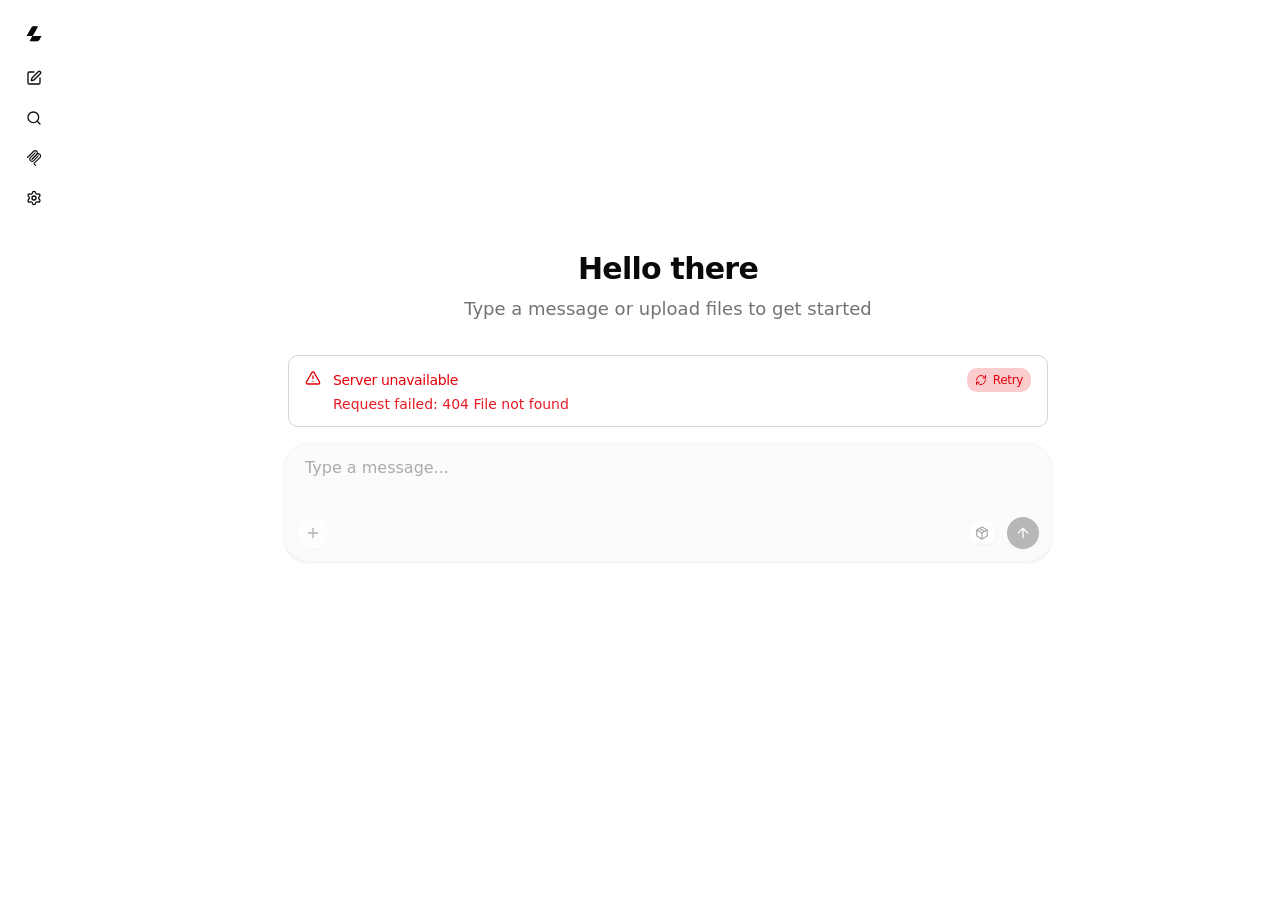
==== webui/index.html @ 7d9c201b "Initial commit: Local AI Gateway with web chat UI" ====
<!--
  This is a static build of the frontend.
  It is automatically generated by the build process.
  Do not edit this file directly.
  To make changes, refer to the "Web UI" section in the README.
-->
<!doctype html>
<html lang="en">
	<head>
		<meta charset="utf-8" />
		<link rel="icon" href="favicon.ico" sizes="48x48" />
		<link rel="icon" href="favicon.svg" sizes="any" type="image/svg+xml" />

		<link rel="apple-touch-icon" href="apple-touch-icon-180x180.png" />

		<link rel="manifest" href="./manifest.webmanifest" />

		<meta
			name="viewport"
			content="width=device-width, initial-scale=1, interactive-widget=resizes-content"
		/>
		<link href="./_app/immutable/bundle.DKfkQKW6.js" rel="modulepreload">
		
		<link href="./_app/immutable/assets/bundle.7Wj4LToY.css" rel="stylesheet">
		<link rel="apple-touch-startup-image" media="screen and (device-width: 320px) and (device-height: 568px) and (-webkit-device-pixel-ratio: 2) and (orientation: landscape)" href="./apple-splash-landscape-1136x640.png">
		<link rel="apple-touch-startup-image" media="screen and (device-width: 375px) and (device-height: 667px) and (-webkit-device-pixel-ratio: 2) and (orientation: landscape)" href="./apple-splash-landscape-1334x750.png">
		<link rel="apple-touch-startup-image" media="screen and (device-width: 376px) and (device-height: 573px) and (-webkit-device-pixel-ratio: 2) and (orientation: landscape)" href="./apple-splash-landscape-2266x1488.png">
		<link rel="apple-touch-startup-image" media="screen and (device-width: 820px) and (device-height: 1180px) and (-webkit-device-pixel-ratio: 2) and (orientation: landscape)" href="./apple-splash-landscape-2360x1640.png">
		<link rel="apple-touch-startup-image" media="screen and (device-width: 834px) and (device-height: 1194px) and (-webkit-device-pixel-ratio: 2) and (orientation: landscape)" href="./apple-splash-landscape-2388x1668.png">
		<link rel="apple-touch-startup-image" media="screen and (device-width: 390px) and (device-height: 844px) and (-webkit-device-pixel-ratio: 3) and (orientation: landscape)" href="./apple-splash-landscape-2532x1170.png">
		<link rel="apple-touch-startup-image" media="screen and (device-width: 393px) and (device-height: 852px) and (-webkit-device-pixel-ratio: 3) and (orientation: landscape)" href="./apple-splash-landscape-2556x1179.png">
		<link rel="apple-touch-startup-image" media="screen and (device-width: 402px) and (device-height: 874px) and (-webkit-device-pixel-ratio: 3) and (orientation: landscape)" href="./apple-splash-landscape-2622x1206.png">
		<link rel="apple-touch-startup-image" media="screen and (device-width: 1024px) and (device-height: 1366px) and (-webkit-device-pixel-ratio: 2) and (orientation: landscape)" href="./apple-splash-landscape-2732x2048.png">
		<link rel="apple-touch-startup-image" media="screen and (device-width: 428px) and (device-height: 926px) and (-webkit-device-pixel-ratio: 3) and (orientation: landscape)" href="./apple-splash-landscape-2778x1284.png">
		<link rel="apple-touch-startup-image" media="screen and (device-width: 430px) and (device-height: 932px) and (-webkit-device-pixel-ratio: 3) and (orientation: landscape)" href="./apple-splash-landscape-2796x1290.png">
		<link rel="apple-touch-startup-image" media="screen and (device-width: 440px) and (device-height: 956px) and (-webkit-device-pixel-ratio: 3) and (orientation: landscape)" href="./apple-splash-landscape-2868x1320.png">
		<link rel="apple-touch-startup-image" media="screen and (device-width: 390px) and (device-height: 844px) and (-webkit-device-pixel-ratio: 3) and (orientation: portrait)" href="./apple-splash-portrait-1170x2532.png">
		<link rel="apple-touch-startup-image" media="screen and (device-width: 393px) and (device-height: 852px) and (-webkit-device-pixel-ratio: 3) and (orientation: portrait)" href="./apple-splash-portrait-1179x2556.png">
		<link rel="apple-touch-startup-image" media="screen and (device-width: 402px) and (device-height: 874px) and (-webkit-device-pixel-ratio: 3) and (orientation: portrait)" href="./apple-splash-portrait-1206x2622.png">
		<link rel="apple-touch-startup-image" media="screen and (device-width: 428px) and (device-height: 926px) and (-webkit-device-pixel-ratio: 3) and (orientation: portrait)" href="./apple-splash-portrait-1284x2778.png">
		<link rel="apple-touch-startup-image" media="screen and (device-width: 430px) and (device-height: 932px) and (-webkit-device-pixel-ratio: 3) and (orientation: portrait)" href="./apple-splash-portrait-1290x2796.png">
		<link rel="apple-touch-startup-image" media="screen and (device-width: 440px) and (device-height: 956px) and (-webkit-device-pixel-ratio: 3) and (orientation: portrait)" href="./apple-splash-portrait-1320x2868.png">
		<link rel="apple-touch-startup-image" media="screen and (device-width: 376px) and (device-height: 573px) and (-webkit-device-pixel-ratio: 2) and (orientation: portrait)" href="./apple-splash-portrait-1488x2266.png">
		<link rel="apple-touch-startup-image" media="screen and (device-width: 820px) and (device-height: 1180px) and (-webkit-device-pixel-ratio: 2) and (orientation: portrait)" href="./apple-splash-portrait-1640x2360.png">
		<link rel="apple-touch-startup-image" media="screen and (device-width: 834px) and (device-height: 1194px) and (-webkit-device-pixel-ratio: 2) and (orientation: portrait)" href="./apple-splash-portrait-1668x2388.png">
		<link rel="apple-touch-startup-image" media="screen and (device-width: 1024px) and (device-height: 1366px) and (-webkit-device-pixel-ratio: 2) and (orientation: portrait)" href="./apple-splash-portrait-2048x2732.png">
		<link rel="apple-touch-startup-image" media="screen and (device-width: 320px) and (device-height: 568px) and (-webkit-device-pixel-ratio: 2) and (orientation: portrait)" href="./apple-splash-portrait-640x1136.png">
		<link rel="apple-touch-startup-image" media="screen and (device-width: 375px) and (device-height: 667px) and (-webkit-device-pixel-ratio: 2) and (orientation: portrait)" href="./apple-splash-portrait-750x1334.png">
		<link rel="apple-touch-startup-image" media="screen and (device-width: 320px) and (device-height: 568px) and (-webkit-device-pixel-ratio: 2) and (orientation: landscape) and (prefers-color-scheme: dark)" href="./apple-splash-landscape-dark-1136x640.png">
		<link rel="apple-touch-startup-image" media="screen and (device-width: 375px) and (device-height: 667px) and (-webkit-device-pixel-ratio: 2) and (orientation: landscape) and (prefers-color-scheme: dark)" href="./apple-splash-landscape-dark-1334x750.png">
		<link rel="apple-touch-startup-image" media="screen and (device-width: 820px) and (device-height: 1180px) and (-webkit-device-pixel-ratio: 2) and (orientation: landscape) and (prefers-color-scheme: dark)" href="./apple-splash-landscape-dark-2360x1640.png">
		<link rel="apple-touch-startup-image" media="screen and (device-width: 834px) and (device-height: 1194px) and (-webkit-device-pixel-ratio: 2) and (orientation: landscape) and (prefers-color-scheme: dark)" href="./apple-splash-landscape-dark-2388x1668.png">
		<link rel="apple-touch-startup-image" media="screen and (device-width: 390px) and (device-height: 844px) and (-webkit-device-pixel-ratio: 3) and (orientation: landscape) and (prefers-color-scheme: dark)" href="./apple-splash-landscape-dark-2532x1170.png">
		<link rel="apple-touch-startup-image" media="screen and (device-width: 393px) and (device-height: 852px) and (-webkit-device-pixel-ratio: 3) and (orientation: landscape) and (prefers-color-scheme: dark)" href="./apple-splash-landscape-dark-2556x1179.png">
		<link rel="apple-touch-startup-image" media="screen and (device-width: 402px) and (device-height: 874px) and (-webkit-device-pixel-ratio: 3) and (orientation: landscape) and (prefers-color-scheme: dark)" href="./apple-splash-landscape-dark-2622x1206.png">
		<link rel="apple-touch-startup-image" media="screen and (device-width: 1024px) and (device-height: 1366px) and (-webkit-device-pixel-ratio: 2) and (orientation: landscape) and (prefers-color-scheme: dark)" href="./apple-splash-landscape-dark-2732x2048.png">
		<link rel="apple-touch-startup-image" media="screen and (device-width: 428px) and (device-height: 926px) and (-webkit-device-pixel-ratio: 3) and (orientation: landscape) and (prefers-color-scheme: dark)" href="./apple-splash-landscape-dark-2778x1284.png">
		<link rel="apple-touch-startup-image" media="screen and (device-width: 430px) and (device-height: 932px) and (-webkit-device-pixel-ratio: 3) and (orientation: landscape) and (prefers-color-scheme: dark)" href="./apple-splash-landscape-dark-2796x1290.png">
		<link rel="apple-touch-startup-image" media="screen and (device-width: 440px) and (device-height: 956px) and (-webkit-device-pixel-ratio: 3) and (orientation: landscape) and (prefers-color-scheme: dark)" href="./apple-splash-landscape-dark-2868x1320.png">
		<link rel="apple-touch-startup-image" media="screen and (device-width: 390px) and (device-height: 844px) and (-webkit-device-pixel-ratio: 3) and (orientation: portrait) and (prefers-color-scheme: dark)" href="./apple-splash-portrait-dark-1170x2532.png">
		<link rel="apple-touch-startup-image" media="screen and (device-width: 393px) and (device-height: 852px) and (-webkit-device-pixel-ratio: 3) and (orientation: portrait) and (prefers-color-scheme: dark)" href="./apple-splash-portrait-dark-1179x2556.png">
		<link rel="apple-touch-startup-image" media="screen and (device-width: 402px) and (device-height: 874px) and (-webkit-device-pixel-ratio: 3) and (orientation: portrait) and (prefers-color-scheme: dark)" href="./apple-splash-portrait-dark-1206x2622.png">
		<link rel="apple-touch-startup-image" media="screen and (device-width: 428px) and (device-height: 926px) and (-webkit-device-pixel-ratio: 3) and (orientation: portrait) and (prefers-color-scheme: dark)" href="./apple-splash-portrait-dark-1284x2778.png">
		<link rel="apple-touch-startup-image" media="screen and (device-width: 430px) and (device-height: 932px) and (-webkit-device-pixel-ratio: 3) and (orientation: portrait) and (prefers-color-scheme: dark)" href="./apple-splash-portrait-dark-1290x2796.png">
		<link rel="apple-touch-startup-image" media="screen and (device-width: 440px) and (device-height: 956px) and (-webkit-device-pixel-ratio: 3) and (orientation: portrait) and (prefers-color-scheme: dark)" href="./apple-splash-portrait-dark-1320x2868.png">
		<link rel="apple-touch-startup-image" media="screen and (device-width: 820px) and (device-height: 1180px) and (-webkit-device-pixel-ratio: 2) and (orientation: portrait) and (prefers-color-scheme: dark)" href="./apple-splash-portrait-dark-1640x2360.png">
		<link rel="apple-touch-startup-image" media="screen and (device-width: 834px) and (device-height: 1194px) and (-webkit-device-pixel-ratio: 2) and (orientation: portrait) and (prefers-color-scheme: dark)" href="./apple-splash-portrait-dark-1668x2388.png">
		<link rel="apple-touch-startup-image" media="screen and (device-width: 1024px) and (device-height: 1366px) and (-webkit-device-pixel-ratio: 2) and (orientation: portrait) and (prefers-color-scheme: dark)" href="./apple-splash-portrait-dark-2048x2732.png">
		<link rel="apple-touch-startup-image" media="screen and (device-width: 320px) and (device-height: 568px) and (-webkit-device-pixel-ratio: 2) and (orientation: portrait) and (prefers-color-scheme: dark)" href="./apple-splash-portrait-dark-640x1136.png">
		<link rel="apple-touch-startup-image" media="screen and (device-width: 375px) and (device-height: 667px) and (-webkit-device-pixel-ratio: 2) and (orientation: portrait) and (prefers-color-scheme: dark)" href="./apple-splash-portrait-dark-750x1334.png">
		</head>

	<body data-sveltekit-preload-data="hover">
		<div style="display: contents">
			<script>
				{
					__sveltekit_yhpjcu = {
						base: new URL('.', location).pathname.slice(0, -1)
					};

					const element = document.currentScript.parentElement;

					import("./_app/immutable/bundle.DKfkQKW6.js").then((app) => {
						app.start(element)
					});
				}
			</script>
		</div>
	</body>
</html>
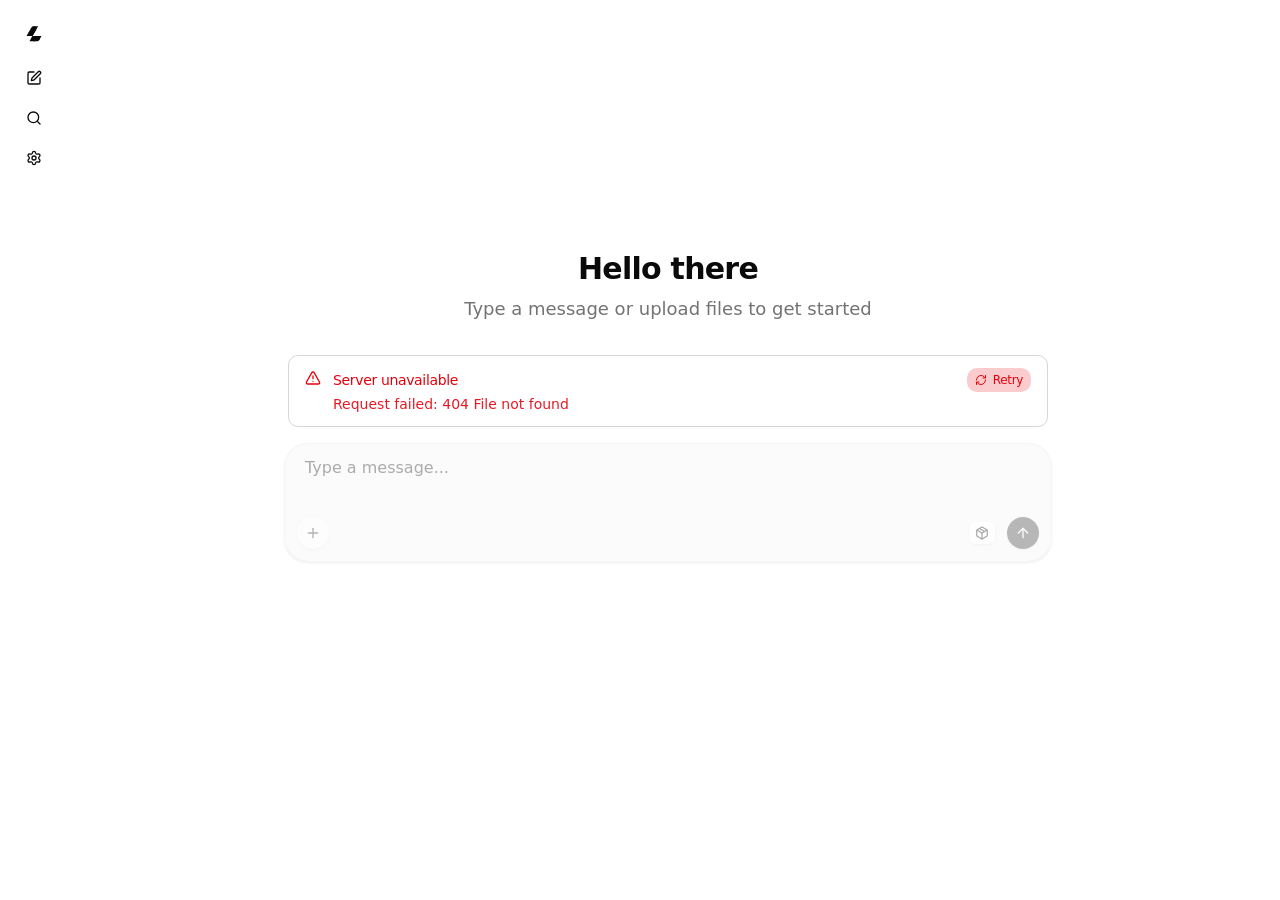
==== commit 0295f974: "v2.4.0: MCP proxy support, tests, and updated web UI" ====
--- a/webui/index.html
+++ b/webui/index.html
@@ -8,6 +8,7 @@
 <html lang="en">
 	<head>
 		<meta charset="utf-8" />
+
 		<link rel="icon" href="favicon.ico" sizes="48x48" />
 		<link rel="icon" href="favicon.svg" sizes="any" type="image/svg+xml" />
 
@@ -19,9 +20,9 @@
 			name="viewport"
 			content="width=device-width, initial-scale=1, interactive-widget=resizes-content"
 		/>
-		<link href="./_app/immutable/bundle.DKfkQKW6.js" rel="modulepreload">
+		<link href="./_app/immutable/bundle.Jt9e7-ha.js" rel="modulepreload">
 		
-		<link href="./_app/immutable/assets/bundle.7Wj4LToY.css" rel="stylesheet">
+		<link href="./_app/immutable/assets/bundle.3BIcW1B_.css" rel="stylesheet">
 		<link rel="apple-touch-startup-image" media="screen and (device-width: 320px) and (device-height: 568px) and (-webkit-device-pixel-ratio: 2) and (orientation: landscape)" href="./apple-splash-landscape-1136x640.png">
 		<link rel="apple-touch-startup-image" media="screen and (device-width: 375px) and (device-height: 667px) and (-webkit-device-pixel-ratio: 2) and (orientation: landscape)" href="./apple-splash-landscape-1334x750.png">
 		<link rel="apple-touch-startup-image" media="screen and (device-width: 376px) and (device-height: 573px) and (-webkit-device-pixel-ratio: 2) and (orientation: landscape)" href="./apple-splash-landscape-2266x1488.png">
@@ -48,6 +49,7 @@
 		<link rel="apple-touch-startup-image" media="screen and (device-width: 375px) and (device-height: 667px) and (-webkit-device-pixel-ratio: 2) and (orientation: portrait)" href="./apple-splash-portrait-750x1334.png">
 		<link rel="apple-touch-startup-image" media="screen and (device-width: 320px) and (device-height: 568px) and (-webkit-device-pixel-ratio: 2) and (orientation: landscape) and (prefers-color-scheme: dark)" href="./apple-splash-landscape-dark-1136x640.png">
 		<link rel="apple-touch-startup-image" media="screen and (device-width: 375px) and (device-height: 667px) and (-webkit-device-pixel-ratio: 2) and (orientation: landscape) and (prefers-color-scheme: dark)" href="./apple-splash-landscape-dark-1334x750.png">
+		<link rel="apple-touch-startup-image" media="screen and (device-width: 376px) and (device-height: 573px) and (-webkit-device-pixel-ratio: 2) and (orientation: landscape) and (prefers-color-scheme: dark)" href="./apple-splash-landscape-dark-2266x1488.png">
 		<link rel="apple-touch-startup-image" media="screen and (device-width: 820px) and (device-height: 1180px) and (-webkit-device-pixel-ratio: 2) and (orientation: landscape) and (prefers-color-scheme: dark)" href="./apple-splash-landscape-dark-2360x1640.png">
 		<link rel="apple-touch-startup-image" media="screen and (device-width: 834px) and (device-height: 1194px) and (-webkit-device-pixel-ratio: 2) and (orientation: landscape) and (prefers-color-scheme: dark)" href="./apple-splash-landscape-dark-2388x1668.png">
 		<link rel="apple-touch-startup-image" media="screen and (device-width: 390px) and (device-height: 844px) and (-webkit-device-pixel-ratio: 3) and (orientation: landscape) and (prefers-color-scheme: dark)" href="./apple-splash-landscape-dark-2532x1170.png">
@@ -63,6 +65,7 @@
 		<link rel="apple-touch-startup-image" media="screen and (device-width: 428px) and (device-height: 926px) and (-webkit-device-pixel-ratio: 3) and (orientation: portrait) and (prefers-color-scheme: dark)" href="./apple-splash-portrait-dark-1284x2778.png">
 		<link rel="apple-touch-startup-image" media="screen and (device-width: 430px) and (device-height: 932px) and (-webkit-device-pixel-ratio: 3) and (orientation: portrait) and (prefers-color-scheme: dark)" href="./apple-splash-portrait-dark-1290x2796.png">
 		<link rel="apple-touch-startup-image" media="screen and (device-width: 440px) and (device-height: 956px) and (-webkit-device-pixel-ratio: 3) and (orientation: portrait) and (prefers-color-scheme: dark)" href="./apple-splash-portrait-dark-1320x2868.png">
+		<link rel="apple-touch-startup-image" media="screen and (device-width: 376px) and (device-height: 573px) and (-webkit-device-pixel-ratio: 2) and (orientation: portrait) and (prefers-color-scheme: dark)" href="./apple-splash-portrait-dark-1488x2266.png">
 		<link rel="apple-touch-startup-image" media="screen and (device-width: 820px) and (device-height: 1180px) and (-webkit-device-pixel-ratio: 2) and (orientation: portrait) and (prefers-color-scheme: dark)" href="./apple-splash-portrait-dark-1640x2360.png">
 		<link rel="apple-touch-startup-image" media="screen and (device-width: 834px) and (device-height: 1194px) and (-webkit-device-pixel-ratio: 2) and (orientation: portrait) and (prefers-color-scheme: dark)" href="./apple-splash-portrait-dark-1668x2388.png">
 		<link rel="apple-touch-startup-image" media="screen and (device-width: 1024px) and (device-height: 1366px) and (-webkit-device-pixel-ratio: 2) and (orientation: portrait) and (prefers-color-scheme: dark)" href="./apple-splash-portrait-dark-2048x2732.png">
@@ -74,13 +77,13 @@
 		<div style="display: contents">
 			<script>
 				{
-					__sveltekit_yhpjcu = {
+					__sveltekit_vrzacx = {
 						base: new URL('.', location).pathname.slice(0, -1)
 					};
 
 					const element = document.currentScript.parentElement;
 
-					import("./_app/immutable/bundle.DKfkQKW6.js").then((app) => {
+					import("./_app/immutable/bundle.Jt9e7-ha.js").then((app) => {
 						app.start(element)
 					});
 				}
--- a/webui/_app/immutable/assets/bundle.3BIcW1B_.css
+++ b/webui/_app/immutable/assets/bundle.3BIcW1B_.css
@@ -0,0 +1 @@
+@layer properties{@supports (((-webkit-hyphens:none)) and (not (margin-trim:inline))) or ((-moz-orient:inline) and (not (color:rgb(from red r g b)))){*,:before,:after,::backdrop{--tw-translate-x:0;--tw-translate-y:0;--tw-translate-z:0;--tw-scale-x:1;--tw-scale-y:1;--tw-scale-z:1;--tw-rotate-x:initial;--tw-rotate-y:initial;--tw-rotate-z:initial;--tw-skew-x:initial;--tw-skew-y:initial;--tw-space-y-reverse:0;--tw-space-x-reverse:0;--tw-border-style:solid;--tw-gradient-position:initial;--tw-gradient-from:#0000;--tw-gradient-via:#0000;--tw-gradient-to:#0000;--tw-gradient-stops:initial;--tw-gradient-via-stops:initial;--tw-gradient-from-position:0%;--tw-gradient-via-position:50%;--tw-gradient-to-position:100%;--tw-leading:initial;--tw-font-weight:initial;--tw-tracking:initial;--tw-ordinal:initial;--tw-slashed-zero:initial;--tw-numeric-figure:initial;--tw-numeric-spacing:initial;--tw-numeric-fraction:initial;--tw-shadow:0 0 #0000;--tw-shadow-color:initial;--tw-shadow-alpha:100%;--tw-inset-shadow:0 0 #0000;--tw-inset-shadow-color:initial;--tw-inset-shadow-alpha:100%;--tw-ring-color:initial;--tw-ring-shadow:0 0 #0000;--tw-inset-ring-color:initial;--tw-inset-ring-shadow:0 0 #0000;--tw-ring-inset:initial;--tw-ring-offset-width:0px;--tw-ring-offset-color:#fff;--tw-ring-offset-shadow:0 0 #0000;--tw-outline-style:solid;--tw-blur:initial;--tw-brightness:initial;--tw-contrast:initial;--tw-grayscale:initial;--tw-hue-rotate:initial;--tw-invert:initial;--tw-opacity:initial;--tw-saturate:initial;--tw-sepia:initial;--tw-drop-shadow:initial;--tw-drop-shadow-color:initial;--tw-drop-shadow-alpha:100%;--tw-drop-shadow-size:initial;--tw-backdrop-blur:initial;--tw-backdrop-brightness:initial;--tw-backdrop-contrast:initial;--tw-backdrop-grayscale:initial;--tw-backdrop-hue-rotate:initial;--tw-backdrop-invert:initial;--tw-backdrop-opacity:initial;--tw-backdrop-saturate:initial;--tw-backdrop-sepia:initial;--tw-duration:initial;--tw-ease:initial;--tw-content:"";--tw-animation-delay:0s;--tw-animation-direction:normal;--tw-animation-duration:initial;--tw-animation-fill-mode:none;--tw-animation-iteration-count:1;--tw-enter-blur:0;--tw-enter-opacity:1;--tw-enter-rotate:0;--tw-enter-scale:1;--tw-enter-translate-x:0;--tw-enter-translate-y:0;--tw-exit-blur:0;--tw-exit-opacity:1;--tw-exit-rotate:0;--tw-exit-scale:1;--tw-exit-translate-x:0;--tw-exit-translate-y:0}}}@layer theme{:root,:host{--font-sans:ui-sans-serif,system-ui,sans-serif,"Apple Color Emoji","Segoe UI Emoji","Segoe UI Symbol","Noto Color Emoji";--font-mono:ui-monospace,SFMono-Regular,Menlo,Monaco,Consolas,"Liberation Mono","Courier New",monospace;--color-red-300:oklch(80.8% .114 19.571);--color-red-400:oklch(70.4% .191 22.216);--color-red-500:oklch(63.7% .237 25.331);--color-red-600:oklch(57.7% .245 27.325);--color-red-700:oklch(50.5% .213 27.518);--color-orange-50:oklch(98% .016 73.684);--color-orange-100:oklch(95.4% .038 75.164);--color-orange-200:oklch(90.1% .076 70.697);--color-orange-400:oklch(75% .183 55.934);--color-orange-600:oklch(64.6% .222 41.116);--color-orange-800:oklch(47% .157 37.304);--color-orange-900:oklch(40.8% .123 38.172);--color-orange-950:oklch(26.6% .079 36.259);--color-amber-300:oklch(87.9% .169 91.605);--color-amber-400:oklch(82.8% .189 84.429);--color-amber-500:oklch(76.9% .188 70.08);--color-amber-600:oklch(66.6% .179 58.318);--color-amber-700:oklch(55.5% .163 48.998);--color-yellow-200:oklch(94.5% .129 101.54);--color-yellow-400:oklch(85.2% .199 91.936);--color-yellow-500:oklch(79.5% .184 86.047);--color-yellow-600:oklch(68.1% .162 75.834);--color-green-50:oklch(98.2% .018 155.826);--color-green-300:oklch(87.1% .15 154.449);--color-green-400:oklch(79.2% .209 151.711);--color-green-500:oklch(72.3% .219 149.579);--color-green-600:oklch(62.7% .194 149.214);--color-green-700:oklch(52.7% .154 150.069);--color-green-950:oklch(26.6% .065 152.934);--color-cyan-50:oklch(98.4% .019 200.873);--color-cyan-400:oklch(78.9% .154 211.53);--color-cyan-600:oklch(60.9% .126 221.723);--color-cyan-950:oklch(30.2% .056 229.695);--color-blue-50:oklch(97% .014 254.604);--color-blue-100:oklch(93.2% .032 255.585);--color-blue-200:oklch(88.2% .059 254.128);--color-blue-400:oklch(70.7% .165 254.624);--color-blue-600:oklch(54.6% .245 262.881);--color-blue-700:oklch(48.8% .243 264.376);--color-blue-900:oklch(37.9% .146 265.522);--color-blue-950:oklch(28.2% .091 267.935);--color-purple-50:oklch(97.7% .014 308.299);--color-purple-100:oklch(94.6% .033 307.174);--color-purple-200:oklch(90.2% .063 306.703);--color-purple-300:oklch(82.7% .119 306.383);--color-purple-400:oklch(71.4% .203 305.504);--color-purple-500:oklch(62.7% .265 303.9);--color-purple-600:oklch(55.8% .288 302.321);--color-purple-700:oklch(49.6% .265 301.924);--color-purple-800:oklch(43.8% .218 303.724);--color-purple-900:oklch(38.1% .176 304.987);--color-purple-950:oklch(29.1% .149 302.717);--color-pink-50:oklch(97.1% .014 343.198);--color-pink-400:oklch(71.8% .202 349.761);--color-pink-600:oklch(59.2% .249 .584);--color-pink-950:oklch(28.4% .109 3.907);--color-gray-400:oklch(70.7% .022 261.325);--color-gray-500:oklch(55.1% .027 264.364);--color-black:#000;--color-white:#fff;--spacing:.25rem;--container-xs:20rem;--container-sm:24rem;--container-md:28rem;--container-lg:32rem;--container-2xl:42rem;--container-3xl:48rem;--container-4xl:56rem;--container-5xl:64rem;--container-6xl:72rem;--text-xs:.75rem;--text-xs--line-height:calc(1/.75);--text-sm:.875rem;--text-sm--line-height:calc(1.25/.875);--text-base:1rem;--text-base--line-height: 1.5 ;--text-lg:1.125rem;--text-lg--line-height:calc(1.75/1.125);--text-xl:1.25rem;--text-xl--line-height:calc(1.75/1.25);--text-2xl:1.5rem;--text-2xl--line-height:calc(2/1.5);--text-3xl:1.875rem;--text-3xl--line-height: 1.2 ;--font-weight-normal:400;--font-weight-medium:500;--font-weight-semibold:600;--font-weight-bold:700;--tracking-tight:-.025em;--tracking-wide:.025em;--tracking-widest:.1em;--leading-tight:1.25;--leading-snug:1.375;--leading-relaxed:1.625;--radius-xs:.125rem;--radius-2xl:1rem;--radius-3xl:1.5rem;--radius-4xl:2rem;--ease-out:cubic-bezier(0,0,.2,1);--ease-in-out:cubic-bezier(.4,0,.2,1);--animate-spin:spin 1s linear infinite;--animate-pulse:pulse 2s cubic-bezier(.4,0,.6,1)infinite;--blur-xs:4px;--blur-sm:8px;--blur-md:12px;--blur-lg:16px;--blur-xl:24px;--blur-2xl:40px;--default-transition-duration:.15s;--default-transition-timing-function:cubic-bezier(.4,0,.2,1);--default-font-family:var(--font-sans);--default-mono-font-family:var(--font-mono);--color-foreground:var(--foreground)}}@layer base{*,:after,:before,::backdrop{box-sizing:border-box;border:0 solid;margin:0;padding:0}::file-selector-button{box-sizing:border-box;border:0 solid;margin:0;padding:0}html,:host{-webkit-text-size-adjust:100%;tab-size:4;line-height:1.5;font-family:var(--default-font-family,ui-sans-serif,system-ui,sans-serif,"Apple Color Emoji","Segoe UI Emoji","Segoe UI Symbol","Noto Color Emoji");font-feature-settings:var(--default-font-feature-settings,normal);font-variation-settings:var(--default-font-variation-settings,normal);-webkit-tap-highlight-color:transparent}hr{height:0;color:inherit;border-top-width:1px}abbr:where([title]){-webkit-text-decoration:underline dotted;text-decoration:underline dotted}h1,h2,h3,h4,h5,h6{font-size:inherit;font-weight:inherit}a{color:inherit;-webkit-text-decoration:inherit;text-decoration:inherit}b,strong{font-weight:bolder}code,kbd,samp,pre{font-family:var(--default-mono-font-family,ui-monospace,SFMono-Regular,Menlo,Monaco,Consolas,"Liberation Mono","Courier New",monospace);font-feature-settings:var(--default-mono-font-feature-settings,normal);font-variation-settings:var(--default-mono-font-variation-settings,normal);font-size:1em}small{font-size:80%}sub,sup{vertical-align:baseline;font-size:75%;line-height:0;position:relative}sub{bottom:-.25em}sup{top:-.5em}table{text-indent:0;border-color:inherit;border-collapse:collapse}:-moz-focusring{outline:auto}progress{vertical-align:baseline}summary{display:list-item}ol,ul,menu{list-style:none}img,svg,video,canvas,audio,iframe,embed,object{vertical-align:middle;display:block}img,video{max-width:100%;height:auto}button,input,select,optgroup,textarea{font:inherit;font-feature-settings:inherit;font-variation-settings:inherit;letter-spacing:inherit;color:inherit;opacity:1;background-color:#0000;border-radius:0}::file-selector-button{font:inherit;font-feature-settings:inherit;font-variation-settings:inherit;letter-spacing:inherit;color:inherit;opacity:1;background-color:#0000;border-radius:0}:where(select:is([multiple],[size])) optgroup{font-weight:bolder}:where(select:is([multiple],[size])) optgroup option{padding-inline-start:20px}::file-selector-button{margin-inline-end:4px}::placeholder{opacity:1}@supports (not ((-webkit-appearance:-apple-pay-button))) or (contain-intrinsic-size:1px){::placeholder{color:currentColor}@supports (color:color-mix(in lab,red,red)){::placeholder{color:color-mix(in oklab,currentcolor 50%,transparent)}}}textarea{resize:vertical}::-webkit-search-decoration{-webkit-appearance:none}::-webkit-date-and-time-value{min-height:1lh;text-align:inherit}::-webkit-datetime-edit{padding-block:0}::-webkit-datetime-edit-year-field{padding-block:0}::-webkit-datetime-edit-month-field{padding-block:0}::-webkit-datetime-edit-day-field{padding-block:0}::-webkit-datetime-edit-hour-field{padding-block:0}::-webkit-datetime-edit-minute-field{padding-block:0}::-webkit-datetime-edit-second-field{padding-block:0}::-webkit-datetime-edit-millisecond-field{padding-block:0}::-webkit-datetime-edit-meridiem-field{padding-block:0}::-webkit-calendar-picker-indicator{line-height:1}:-moz-ui-invalid{box-shadow:none}button,input:where([type=button],[type=reset],[type=submit]){appearance:button}::file-selector-button{appearance:button}::-webkit-inner-spin-button{height:auto}::-webkit-outer-spin-button{height:auto}[hidden]:where(:not([hidden=until-found])){display:none!important}*{border-color:var(--border);outline-color:var(--ring)}@supports (color:color-mix(in lab,red,red)){*{outline-color:color-mix(in oklab,var(--ring)50%,transparent)}}body{background-color:var(--background);color:var(--foreground);scrollbar-width:thin;scrollbar-gutter:stable}*{scrollbar-width:thin;scrollbar-color:transparent transparent}:hover{scrollbar-color:hsl(var(--muted-foreground)/.3)transparent}::-webkit-scrollbar{width:6px;height:6px}::-webkit-scrollbar-track{background:0 0}::-webkit-scrollbar-thumb{background:0 0;border-radius:3px;transition:background .2s}:hover::-webkit-scrollbar-thumb{background:hsl(var(--muted-foreground)/.3)}::-webkit-scrollbar-thumb:hover{background:hsl(var(--muted-foreground)/.5)}:where(code,pre,kbd,samp){font-family:var(--font-mono)}[type=text],input:where(:not([type])),[type=email],[type=url],[type=password],[type=number],[type=date],[type=datetime-local],[type=month],[type=search],[type=tel],[type=time],[type=week],[multiple],textarea,select{appearance:none;--tw-shadow:0 0 #0000;background-color:#fff;border-width:1px;border-color:#6a7282;border-radius:0;padding:.5rem .75rem;font-size:1rem;line-height:1.5rem}:is([type=text],input:where(:not([type])),[type=email],[type=url],[type=password],[type=number],[type=date],[type=datetime-local],[type=month],[type=search],[type=tel],[type=time],[type=week],[multiple],textarea,select):focus{outline-offset:2px;--tw-ring-inset:var(--tw-empty, );--tw-ring-offset-width:0px;--tw-ring-offset-color:#fff;--tw-ring-color:oklch(54.6% .245 262.881);--tw-ring-offset-shadow:var(--tw-ring-inset)0 0 0 var(--tw-ring-offset-width)var(--tw-ring-offset-color);--tw-ring-shadow:var(--tw-ring-inset)0 0 0 calc(1px + var(--tw-ring-offset-width))var(--tw-ring-color);box-shadow:var(--tw-ring-offset-shadow),var(--tw-ring-shadow),var(--tw-shadow);border-color:#155dfc;outline:2px solid #0000}input::placeholder,textarea::placeholder{color:#6a7282;opacity:1}::-webkit-datetime-edit-fields-wrapper{padding:0}::-webkit-date-and-time-value{min-height:1.5em}::-webkit-date-and-time-value{text-align:inherit}::-webkit-datetime-edit{display:inline-flex}::-webkit-datetime-edit{padding-top:0;padding-bottom:0}::-webkit-datetime-edit-year-field{padding-top:0;padding-bottom:0}::-webkit-datetime-edit-month-field{padding-top:0;padding-bottom:0}::-webkit-datetime-edit-day-field{padding-top:0;padding-bottom:0}::-webkit-datetime-edit-hour-field{padding-top:0;padding-bottom:0}::-webkit-datetime-edit-minute-field{padding-top:0;padding-bottom:0}::-webkit-datetime-edit-second-field{padding-top:0;padding-bottom:0}::-webkit-datetime-edit-millisecond-field{padding-top:0;padding-bottom:0}::-webkit-datetime-edit-meridiem-field{padding-top:0;padding-bottom:0}select{-webkit-print-color-adjust:exact;print-color-adjust:exact;background-image:url("data:image/svg+xml,%3csvg xmlns='http://www.w3.org/2000/svg' fill='none' viewBox='0 0 20 20'%3e%3cpath stroke='oklch(55.1%25 0.027 264.364)' stroke-linecap='round' stroke-linejoin='round' stroke-width='1.5' d='M6 8l4 4 4-4'/%3e%3c/svg%3e");background-position:right .5rem center;background-repeat:no-repeat;background-size:1.5em 1.5em;padding-right:2.5rem}[multiple],[size]:where(select:not([size="1"])){background-image:initial;background-position:initial;background-repeat:unset;background-size:initial;-webkit-print-color-adjust:unset;print-color-adjust:unset;padding-right:.75rem}[type=checkbox],[type=radio]{appearance:none;-webkit-print-color-adjust:exact;print-color-adjust:exact;vertical-align:middle;-webkit-user-select:none;user-select:none;color:#155dfc;--tw-shadow:0 0 #0000;background-color:#fff;background-origin:border-box;border-width:1px;border-color:#6a7282;flex-shrink:0;width:1rem;height:1rem;padding:0;display:inline-block}[type=checkbox]{border-radius:0}[type=radio]{border-radius:100%}[type=checkbox]:focus,[type=radio]:focus{outline-offset:2px;--tw-ring-inset:var(--tw-empty, );--tw-ring-offset-width:2px;--tw-ring-offset-color:#fff;--tw-ring-color:oklch(54.6% .245 262.881);--tw-ring-offset-shadow:var(--tw-ring-inset)0 0 0 var(--tw-ring-offset-width)var(--tw-ring-offset-color);--tw-ring-shadow:var(--tw-ring-inset)0 0 0 calc(2px + var(--tw-ring-offset-width))var(--tw-ring-color);box-shadow:var(--tw-ring-offset-shadow),var(--tw-ring-shadow),var(--tw-shadow);outline:2px solid #0000}[type=checkbox]:checked,[type=radio]:checked{background-color:currentColor;background-position:50%;background-repeat:no-repeat;background-size:100% 100%;border-color:#0000}[type=checkbox]:checked{background-image:url("data:image/svg+xml,%3csvg viewBox='0 0 16 16' fill='white' xmlns='http://www.w3.org/2000/svg'%3e%3cpath d='M12.207 4.793a1 1 0 010 1.414l-5 5a1 1 0 01-1.414 0l-2-2a1 1 0 011.414-1.414L6.5 9.086l4.293-4.293a1 1 0 011.414 0z'/%3e%3c/svg%3e")}@media(forced-colors:active){[type=checkbox]:checked{appearance:auto}}[type=radio]:checked{background-image:url("data:image/svg+xml,%3csvg viewBox='0 0 16 16' fill='white' xmlns='http://www.w3.org/2000/svg'%3e%3ccircle cx='8' cy='8' r='3'/%3e%3c/svg%3e")}@media(forced-colors:active){[type=radio]:checked{appearance:auto}}[type=checkbox]:checked:hover,[type=checkbox]:checked:focus,[type=radio]:checked:hover,[type=radio]:checked:focus{background-color:currentColor;border-color:#0000}[type=checkbox]:indeterminate{background-color:currentColor;background-image:url("data:image/svg+xml,%3csvg xmlns='http://www.w3.org/2000/svg' fill='none' viewBox='0 0 16 16'%3e%3cpath stroke='white' stroke-linecap='round' stroke-linejoin='round' stroke-width='2' d='M4 8h8'/%3e%3c/svg%3e");background-position:50%;background-repeat:no-repeat;background-size:100% 100%;border-color:#0000}@media(forced-colors:active){[type=checkbox]:indeterminate{appearance:auto}}[type=checkbox]:indeterminate:hover,[type=checkbox]:indeterminate:focus{background-color:currentColor;border-color:#0000}[type=file]{background:unset;border-color:inherit;font-size:unset;line-height:inherit;border-width:0;border-radius:0;padding:0}[type=file]:focus{outline:1px solid buttontext;outline:1px auto -webkit-focus-ring-color}}@layer components;@layer utilities{.\@container\/card-header{container:card-header/inline-size}.pointer-events-auto{pointer-events:auto}.pointer-events-none{pointer-events:none}.collapse{visibility:collapse}.invisible{visibility:hidden}.visible{visibility:visible}.sr-only{clip:rect(0,0,0,0);white-space:nowrap;border-width:0;width:1px;height:1px;margin:-1px;padding:0;position:absolute;overflow:hidden}.absolute{position:absolute}.fixed{position:fixed}.relative{position:relative}.static{position:static}.sticky{position:sticky}.inset-0{inset:calc(var(--spacing)*0)}.inset-x-0{inset-inline:calc(var(--spacing)*0)}.inset-y-0{inset-block:calc(var(--spacing)*0)}.top-0{top:calc(var(--spacing)*0)}.top-1{top:calc(var(--spacing)*1)}.top-1\/2{top:50%}.top-2{top:calc(var(--spacing)*2)}.top-4{top:calc(var(--spacing)*4)}.top-10{top:calc(var(--spacing)*10)}.top-12{top:calc(var(--spacing)*12)}.top-13{top:calc(var(--spacing)*13)}.top-\[50\%\]{top:50%}.top-full{top:100%}.right-0{right:calc(var(--spacing)*0)}.right-1{right:calc(var(--spacing)*1)}.right-2{right:calc(var(--spacing)*2)}.right-3{right:calc(var(--spacing)*3)}.right-4{right:calc(var(--spacing)*4)}.right-8{right:calc(var(--spacing)*8)}.bottom-0{bottom:calc(var(--spacing)*0)}.bottom-1{bottom:calc(var(--spacing)*1)}.bottom-2{bottom:calc(var(--spacing)*2)}.bottom-4{bottom:calc(var(--spacing)*4)}.bottom-6{bottom:calc(var(--spacing)*6)}.bottom-8{bottom:calc(var(--spacing)*8)}.bottom-32{bottom:calc(var(--spacing)*32)}.left-0{left:calc(var(--spacing)*0)}.left-1\/2{left:50%}.left-2{left:calc(var(--spacing)*2)}.left-3{left:calc(var(--spacing)*3)}.left-4{left:calc(var(--spacing)*4)}.left-\[50\%\]{left:50%}.isolate{isolation:isolate}.z-0{z-index:0}.z-10{z-index:10}.z-50{z-index:50}.z-9999{z-index:9999}.z-999999{z-index:999999}.z-1000000{z-index:1000000}.z-1000001{z-index:1000001}.z-\[5\]{z-index:5}.z-\[20\]{z-index:20}.z-\[1000\]{z-index:1000}.z-\[9999\]{z-index:9999}.z-\[999999\]{z-index:999999}.z-\[var\(--layer-popover\,1000000\)\]{z-index:var(--layer-popover,1000000)}.col-start-2{grid-column-start:2}.row-span-2{grid-row:span 2/span 2}.row-start-1{grid-row-start:1}.container{width:100%}@media(min-width:40rem){.container{max-width:40rem}}@media(min-width:48rem){.container{max-width:48rem}}@media(min-width:64rem){.container{max-width:64rem}}@media(min-width:80rem){.container{max-width:80rem}}@media(min-width:96rem){.container{max-width:96rem}}.m-0{margin:calc(var(--spacing)*0)}.m-2{margin:calc(var(--spacing)*2)}.-mx-1{margin-inline:calc(var(--spacing)*-1)}.-mx-2{margin-inline:calc(var(--spacing)*-2)}.mx-1{margin-inline:calc(var(--spacing)*1)}.mx-auto{margin-inline:auto}.-my-1{margin-block:calc(var(--spacing)*-1)}.-my-2{margin-block:calc(var(--spacing)*-2)}.my-0\!{margin-block:calc(var(--spacing)*0)!important}.my-1{margin-block:calc(var(--spacing)*1)}.my-1\.5{margin-block:calc(var(--spacing)*1.5)}.my-2{margin-block:calc(var(--spacing)*2)}.my-6{margin-block:calc(var(--spacing)*6)}.my-auto{margin-block:auto}.prose{color:var(--tw-prose-body);max-width:65ch}.prose :where(p):not(:where([class~=not-prose],[class~=not-prose] *)){margin-top:1.25em;margin-bottom:1.25em}.prose :where([class~=lead]):not(:where([class~=not-prose],[class~=not-prose] *)){color:var(--tw-prose-lead);margin-top:1.2em;margin-bottom:1.2em;font-size:1.25em;line-height:1.6}.prose :where(a):not(:where([class~=not-prose],[class~=not-prose] *)){color:var(--tw-prose-links);font-weight:500;text-decoration:underline}.prose :where(strong):not(:where([class~=not-prose],[class~=not-prose] *)){color:var(--tw-prose-bold);font-weight:600}.prose :where(a strong):not(:where([class~=not-prose],[class~=not-prose] *)),.prose :where(blockquote strong):not(:where([class~=not-prose],[class~=not-prose] *)),.prose :where(thead th strong):not(:where([class~=not-prose],[class~=not-prose] *)){color:inherit}.prose :where(ol):not(:where([class~=not-prose],[class~=not-prose] *)){margin-top:1.25em;margin-bottom:1.25em;padding-inline-start:1.625em;list-style-type:decimal}.prose :where(ol[type=A]):not(:where([class~=not-prose],[class~=not-prose] *)){list-style-type:upper-alpha}.prose :where(ol[type=a]):not(:where([class~=not-prose],[class~=not-prose] *)){list-style-type:lower-alpha}.prose :where(ol[type=A s]):not(:where([class~=not-prose],[class~=not-prose] *)){list-style-type:upper-alpha}.prose :where(ol[type=a s]):not(:where([class~=not-prose],[class~=not-prose] *)){list-style-type:lower-alpha}.prose :where(ol[type=I]):not(:where([class~=not-prose],[class~=not-prose] *)){list-style-type:upper-roman}.prose :where(ol[type=i]):not(:where([class~=not-prose],[class~=not-prose] *)){list-style-type:lower-roman}.prose :where(ol[type=I s]):not(:where([class~=not-prose],[class~=not-prose] *)){list-style-type:upper-roman}.prose :where(ol[type=i s]):not(:where([class~=not-prose],[class~=not-prose] *)){list-style-type:lower-roman}.prose :where(ol[type="1"]):not(:where([class~=not-prose],[class~=not-prose] *)){list-style-type:decimal}.prose :where(ul):not(:where([class~=not-prose],[class~=not-prose] *)){margin-top:1.25em;margin-bottom:1.25em;padding-inline-start:1.625em;list-style-type:disc}.prose :where(ol>li):not(:where([class~=not-prose],[class~=not-prose] *))::marker{color:var(--tw-prose-counters);font-weight:400}.prose :where(ul>li):not(:where([class~=not-prose],[class~=not-prose] *))::marker{color:var(--tw-prose-bullets)}.prose :where(dt):not(:where([class~=not-prose],[class~=not-prose] *)){color:var(--tw-prose-headings);margin-top:1.25em;font-weight:600}.prose :where(hr):not(:where([class~=not-prose],[class~=not-prose] *)){border-color:var(--tw-prose-hr);border-top-width:1px;margin-top:3em;margin-bottom:3em}.prose :where(blockquote):not(:where([class~=not-prose],[class~=not-prose] *)){color:var(--tw-prose-quotes);border-inline-start-width:.25rem;border-inline-start-color:var(--tw-prose-quote-borders);quotes:"“""”""‘""’";margin-top:1.6em;margin-bottom:1.6em;padding-inline-start:1em;font-style:italic;font-weight:500}.prose :where(blockquote p:first-of-type):not(:where([class~=not-prose],[class~=not-prose] *)):before{content:open-quote}.prose :where(blockquote p:last-of-type):not(:where([class~=not-prose],[class~=not-prose] *)):after{content:close-quote}.prose :where(h1):not(:where([class~=not-prose],[class~=not-prose] *)){color:var(--tw-prose-headings);margin-top:0;margin-bottom:.888889em;font-size:2.25em;font-weight:800;line-height:1.11111}.prose :where(h1 strong):not(:where([class~=not-prose],[class~=not-prose] *)){color:inherit;font-weight:900}.prose :where(h2):not(:where([class~=not-prose],[class~=not-prose] *)){color:var(--tw-prose-headings);margin-top:2em;margin-bottom:1em;font-size:1.5em;font-weight:700;line-height:1.33333}.prose :where(h2 strong):not(:where([class~=not-prose],[class~=not-prose] *)){color:inherit;font-weight:800}.prose :where(h3):not(:where([class~=not-prose],[class~=not-prose] *)){color:var(--tw-prose-headings);margin-top:1.6em;margin-bottom:.6em;font-size:1.25em;font-weight:600;line-height:1.6}.prose :where(h3 strong):not(:where([class~=not-prose],[class~=not-prose] *)){color:inherit;font-weight:700}.prose :where(h4):not(:where([class~=not-prose],[class~=not-prose] *)){color:var(--tw-prose-headings);margin-top:1.5em;margin-bottom:.5em;font-weight:600;line-height:1.5}.prose :where(h4 strong):not(:where([class~=not-prose],[class~=not-prose] *)){color:inherit;font-weight:700}.prose :where(img):not(:where([class~=not-prose],[class~=not-prose] *)){margin-top:2em;margin-bottom:2em}.prose :where(picture):not(:where([class~=not-prose],[class~=not-prose] *)){margin-top:2em;margin-bottom:2em;display:block}.prose :where(video):not(:where([class~=not-prose],[class~=not-prose] *)){margin-top:2em;margin-bottom:2em}.prose :where(kbd):not(:where([class~=not-prose],[class~=not-prose] *)){color:var(--tw-prose-kbd);box-shadow:0 0 0 1px rgb(var(--tw-prose-kbd-shadows)/10%),0 3px rgb(var(--tw-prose-kbd-shadows)/10%);padding-top:.1875em;padding-inline-end:.375em;padding-bottom:.1875em;border-radius:.3125rem;padding-inline-start:.375em;font-family:inherit;font-size:.875em;font-weight:500}.prose :where(code):not(:where([class~=not-prose],[class~=not-prose] *)){color:var(--tw-prose-code);font-size:.875em;font-weight:600}.prose :where(code):not(:where([class~=not-prose],[class~=not-prose] *)):before,.prose :where(code):not(:where([class~=not-prose],[class~=not-prose] *)):after{content:"`"}.prose :where(a code):not(:where([class~=not-prose],[class~=not-prose] *)),.prose :where(h1 code):not(:where([class~=not-prose],[class~=not-prose] *)){color:inherit}.prose :where(h2 code):not(:where([class~=not-prose],[class~=not-prose] *)){color:inherit;font-size:.875em}.prose :where(h3 code):not(:where([class~=not-prose],[class~=not-prose] *)){color:inherit;font-size:.9em}.prose :where(h4 code):not(:where([class~=not-prose],[class~=not-prose] *)),.prose :where(blockquote code):not(:where([class~=not-prose],[class~=not-prose] *)),.prose :where(thead th code):not(:where([class~=not-prose],[class~=not-prose] *)){color:inherit}.prose :where(pre):not(:where([class~=not-prose],[class~=not-prose] *)){color:var(--tw-prose-pre-code);background-color:var(--tw-prose-pre-bg);padding-top:.857143em;padding-inline-end:1.14286em;padding-bottom:.857143em;border-radius:.375rem;margin-top:1.71429em;margin-bottom:1.71429em;padding-inline-start:1.14286em;font-size:.875em;font-weight:400;line-height:1.71429;overflow-x:auto}.prose :where(pre code):not(:where([class~=not-prose],[class~=not-prose] *)){font-weight:inherit;color:inherit;font-size:inherit;font-family:inherit;line-height:inherit;background-color:#0000;border-width:0;border-radius:0;padding:0}.prose :where(pre code):not(:where([class~=not-prose],[class~=not-prose] *)):before,.prose :where(pre code):not(:where([class~=not-prose],[class~=not-prose] *)):after{content:none}.prose :where(table):not(:where([class~=not-prose],[class~=not-prose] *)){table-layout:auto;width:100%;margin-top:2em;margin-bottom:2em;font-size:.875em;line-height:1.71429}.prose :where(thead):not(:where([class~=not-prose],[class~=not-prose] *)){border-bottom-width:1px;border-bottom-color:var(--tw-prose-th-borders)}.prose :where(thead th):not(:where([class~=not-prose],[class~=not-prose] *)){color:var(--tw-prose-headings);vertical-align:bottom;padding-inline-end:.571429em;padding-bottom:.571429em;padding-inline-start:.571429em;font-weight:600}.prose :where(tbody tr):not(:where([class~=not-prose],[class~=not-prose] *)){border-bottom-width:1px;border-bottom-color:var(--tw-prose-td-borders)}.prose :where(tbody tr:last-child):not(:where([class~=not-prose],[class~=not-prose] *)){border-bottom-width:0}.prose :where(tbody td):not(:where([class~=not-prose],[class~=not-prose] *)){vertical-align:baseline}.prose :where(tfoot):not(:where([class~=not-prose],[class~=not-prose] *)){border-top-width:1px;border-top-color:var(--tw-prose-th-borders)}.prose :where(tfoot td):not(:where([class~=not-prose],[class~=not-prose] *)){vertical-align:top}.prose :where(th,td):not(:where([class~=not-prose],[class~=not-prose] *)){text-align:start}.prose :where(figure>*):not(:where([class~=not-prose],[class~=not-prose] *)){margin-top:0;margin-bottom:0}.prose :where(figcaption):not(:where([class~=not-prose],[class~=not-prose] *)){color:var(--tw-prose-captions);margin-top:.857143em;font-size:.875em;line-height:1.42857}.prose{--tw-prose-body:oklch(37.3% .034 259.733);--tw-prose-headings:oklch(21% .034 264.665);--tw-prose-lead:oklch(44.6% .03 256.802);--tw-prose-links:oklch(21% .034 264.665);--tw-prose-bold:oklch(21% .034 264.665);--tw-prose-counters:oklch(55.1% .027 264.364);--tw-prose-bullets:oklch(87.2% .01 258.338);--tw-prose-hr:oklch(92.8% .006 264.531);--tw-prose-quotes:oklch(21% .034 264.665);--tw-prose-quote-borders:oklch(92.8% .006 264.531);--tw-prose-captions:oklch(55.1% .027 264.364);--tw-prose-kbd:oklch(21% .034 264.665);--tw-prose-kbd-shadows:NaN NaN NaN;--tw-prose-code:oklch(21% .034 264.665);--tw-prose-pre-code:oklch(92.8% .006 264.531);--tw-prose-pre-bg:oklch(27.8% .033 256.848);--tw-prose-th-borders:oklch(87.2% .01 258.338);--tw-prose-td-borders:oklch(92.8% .006 264.531);--tw-prose-invert-body:oklch(87.2% .01 258.338);--tw-prose-invert-headings:#fff;--tw-prose-invert-lead:oklch(70.7% .022 261.325);--tw-prose-invert-links:#fff;--tw-prose-invert-bold:#fff;--tw-prose-invert-counters:oklch(70.7% .022 261.325);--tw-prose-invert-bullets:oklch(44.6% .03 256.802);--tw-prose-invert-hr:oklch(37.3% .034 259.733);--tw-prose-invert-quotes:oklch(96.7% .003 264.542);--tw-prose-invert-quote-borders:oklch(37.3% .034 259.733);--tw-prose-invert-captions:oklch(70.7% .022 261.325);--tw-prose-invert-kbd:#fff;--tw-prose-invert-kbd-shadows:255 255 255;--tw-prose-invert-code:#fff;--tw-prose-invert-pre-code:oklch(87.2% .01 258.338);--tw-prose-invert-pre-bg:#00000080;--tw-prose-invert-th-borders:oklch(44.6% .03 256.802);--tw-prose-invert-td-borders:oklch(37.3% .034 259.733);font-size:1rem;line-height:1.75}.prose :where(picture>img):not(:where([class~=not-prose],[class~=not-prose] *)){margin-top:0;margin-bottom:0}.prose :where(li):not(:where([class~=not-prose],[class~=not-prose] *)){margin-top:.5em;margin-bottom:.5em}.prose :where(ol>li):not(:where([class~=not-prose],[class~=not-prose] *)),.prose :where(ul>li):not(:where([class~=not-prose],[class~=not-prose] *)){padding-inline-start:.375em}.prose :where(.prose>ul>li p):not(:where([class~=not-prose],[class~=not-prose] *)){margin-top:.75em;margin-bottom:.75em}.prose :where(.prose>ul>li>p:first-child):not(:where([class~=not-prose],[class~=not-prose] *)){margin-top:1.25em}.prose :where(.prose>ul>li>p:last-child):not(:where([class~=not-prose],[class~=not-prose] *)){margin-bottom:1.25em}.prose :where(.prose>ol>li>p:first-child):not(:where([class~=not-prose],[class~=not-prose] *)){margin-top:1.25em}.prose :where(.prose>ol>li>p:last-child):not(:where([class~=not-prose],[class~=not-prose] *)){margin-bottom:1.25em}.prose :where(ul ul,ul ol,ol ul,ol ol):not(:where([class~=not-prose],[class~=not-prose] *)){margin-top:.75em;margin-bottom:.75em}.prose :where(dl):not(:where([class~=not-prose],[class~=not-prose] *)){margin-top:1.25em;margin-bottom:1.25em}.prose :where(dd):not(:where([class~=not-prose],[class~=not-prose] *)){margin-top:.5em;padding-inline-start:1.625em}.prose :where(hr+*):not(:where([class~=not-prose],[class~=not-prose] *)),.prose :where(h2+*):not(:where([class~=not-prose],[class~=not-prose] *)),.prose :where(h3+*):not(:where([class~=not-prose],[class~=not-prose] *)),.prose :where(h4+*):not(:where([class~=not-prose],[class~=not-prose] *)){margin-top:0}.prose :where(thead th:first-child):not(:where([class~=not-prose],[class~=not-prose] *)){padding-inline-start:0}.prose :where(thead th:last-child):not(:where([class~=not-prose],[class~=not-prose] *)){padding-inline-end:0}.prose :where(tbody td,tfoot td):not(:where([class~=not-prose],[class~=not-prose] *)){padding-top:.571429em;padding-inline-end:.571429em;padding-bottom:.571429em;padding-inline-start:.571429em}.prose :where(tbody td:first-child,tfoot td:first-child):not(:where([class~=not-prose],[class~=not-prose] *)){padding-inline-start:0}.prose :where(tbody td:last-child,tfoot td:last-child):not(:where([class~=not-prose],[class~=not-prose] *)){padding-inline-end:0}.prose :where(figure):not(:where([class~=not-prose],[class~=not-prose] *)){margin-top:2em;margin-bottom:2em}.prose :where(.prose>:first-child):not(:where([class~=not-prose],[class~=not-prose] *)){margin-top:0}.prose :where(.prose>:last-child):not(:where([class~=not-prose],[class~=not-prose] *)){margin-bottom:0}.-mt-1{margin-top:calc(var(--spacing)*-1)}.-mt-4\!{margin-top:calc(var(--spacing)*-4)!important}.mt-0{margin-top:calc(var(--spacing)*0)}.mt-0\.5{margin-top:calc(var(--spacing)*.5)}.mt-0\.75{margin-top:calc(var(--spacing)*.75)}.mt-1{margin-top:calc(var(--spacing)*1)}.mt-1\.5{margin-top:calc(var(--spacing)*1.5)}.mt-2{margin-top:calc(var(--spacing)*2)}.mt-3{margin-top:calc(var(--spacing)*3)}.mt-4{margin-top:calc(var(--spacing)*4)}.mt-6{margin-top:calc(var(--spacing)*6)}.mt-8{margin-top:calc(var(--spacing)*8)}.mt-12{margin-top:calc(var(--spacing)*12)}.mt-auto{margin-top:auto}.-mr-1{margin-right:calc(var(--spacing)*-1)}.-mr-1\.5{margin-right:calc(var(--spacing)*-1.5)}.mr-1{margin-right:calc(var(--spacing)*1)}.mr-2{margin-right:calc(var(--spacing)*2)}.mr-4{margin-right:calc(var(--spacing)*4)}.mr-auto{margin-right:auto}.mb-0\.5{margin-bottom:calc(var(--spacing)*.5)}.mb-1{margin-bottom:calc(var(--spacing)*1)}.mb-1\.5{margin-bottom:calc(var(--spacing)*1.5)}.mb-2{margin-bottom:calc(var(--spacing)*2)}.mb-3{margin-bottom:calc(var(--spacing)*3)}.mb-4{margin-bottom:calc(var(--spacing)*4)}.mb-6{margin-bottom:calc(var(--spacing)*6)}.mb-\[calc\(50dvh-8rem\)\]{margin-bottom:calc(50dvh - 8rem)}.ml-1{margin-left:calc(var(--spacing)*1)}.ml-2{margin-left:calc(var(--spacing)*2)}.ml-3{margin-left:calc(var(--spacing)*3)}.ml-4{margin-left:calc(var(--spacing)*4)}.ml-11{margin-left:calc(var(--spacing)*11)}.ml-auto{margin-left:auto}.line-clamp-1{-webkit-line-clamp:1;-webkit-box-orient:vertical;display:-webkit-box;overflow:hidden}.line-clamp-2{-webkit-line-clamp:2;-webkit-box-orient:vertical;display:-webkit-box;overflow:hidden}.line-clamp-3{-webkit-line-clamp:3;-webkit-box-orient:vertical;display:-webkit-box;overflow:hidden}.line-clamp-5{-webkit-line-clamp:5;-webkit-box-orient:vertical;display:-webkit-box;overflow:hidden}.block{display:block}.block\!{display:block!important}.contents{display:contents}.flex{display:flex}.grid{display:grid}.hidden{display:none}.inline{display:inline}.inline-block{display:inline-block}.inline-flex{display:inline-flex}.inline-grid{display:inline-grid}.table{display:table}.table-caption{display:table-caption}.table-cell{display:table-cell}.table-row{display:table-row}.field-sizing-content{field-sizing:content}.aspect-square{aspect-ratio:1}.size-2{width:calc(var(--spacing)*2);height:calc(var(--spacing)*2)}.size-2\.5{width:calc(var(--spacing)*2.5);height:calc(var(--spacing)*2.5)}.size-2\.75{width:calc(var(--spacing)*2.75);height:calc(var(--spacing)*2.75)}.size-3{width:calc(var(--spacing)*3);height:calc(var(--spacing)*3)}.size-3\.5{width:calc(var(--spacing)*3.5);height:calc(var(--spacing)*3.5)}.size-4{width:calc(var(--spacing)*4);height:calc(var(--spacing)*4)}.size-5{width:calc(var(--spacing)*5);height:calc(var(--spacing)*5)}.size-8{width:calc(var(--spacing)*8);height:calc(var(--spacing)*8)}.size-9{width:calc(var(--spacing)*9);height:calc(var(--spacing)*9)}.size-10{width:calc(var(--spacing)*10);height:calc(var(--spacing)*10)}.size-auto{width:auto;height:auto}.size-full{width:100%;height:100%}.\!h-0{height:calc(var(--spacing)*0)!important}.\!h-4{height:calc(var(--spacing)*4)!important}.h-\(--bits-select-anchor-height\){height:var(--bits-select-anchor-height)}.h-0{height:calc(var(--spacing)*0)}.h-0\!{height:calc(var(--spacing)*0)!important}.h-0\.5{height:calc(var(--spacing)*.5)}.h-1{height:calc(var(--spacing)*1)}.h-1\.5{height:calc(var(--spacing)*1.5)}.h-2{height:calc(var(--spacing)*2)}.h-2\.5{height:calc(var(--spacing)*2.5)}.h-3{height:calc(var(--spacing)*3)}.h-3\.5{height:calc(var(--spacing)*3.5)}.h-4{height:calc(var(--spacing)*4)}.h-4\.5{height:calc(var(--spacing)*4.5)}.h-5{height:calc(var(--spacing)*5)}.h-6{height:calc(var(--spacing)*6)}.h-7{height:calc(var(--spacing)*7)}.h-8{height:calc(var(--spacing)*8)}.h-9{height:calc(var(--spacing)*9)}.h-10{height:calc(var(--spacing)*10)}.h-12{height:calc(var(--spacing)*12)}.h-16{height:calc(var(--spacing)*16)}.h-24{height:calc(var(--spacing)*24)}.h-40{height:calc(var(--spacing)*40)}.h-48{height:calc(var(--spacing)*48)}.h-100{height:calc(var(--spacing)*100)}.h-\[1\.15rem\]{height:1.15rem}.h-\[500px\]{height:500px}.h-\[calc\(100dvh-0\.5rem\)\]{height:calc(100dvh - .5rem)}.h-\[calc\(100dvh-1rem\)\]{height:calc(100dvh - 1rem)}.h-\[calc\(100dvh-2rem\)\]{height:calc(100dvh - 2rem)}.h-auto{height:auto}.h-full{height:100%}.h-px{height:1px}.h-screen{height:100vh}.\!max-h-\[50vh\]{max-height:50vh!important}.max-h-\(--bits-dropdown-menu-content-available-height\){max-height:var(--bits-dropdown-menu-content-available-height)}.max-h-\(--bits-select-content-available-height\){max-height:var(--bits-select-content-available-height)}.max-h-24{max-height:calc(var(--spacing)*24)}.max-h-32{max-height:calc(var(--spacing)*32)}.max-h-48{max-height:calc(var(--spacing)*48)}.max-h-64{max-height:calc(var(--spacing)*64)}.max-h-80{max-height:calc(var(--spacing)*80)}.max-h-96{max-height:calc(var(--spacing)*96)}.max-h-\[60vh\]{max-height:60vh}.max-h-\[70vh\]{max-height:70vh}.max-h-\[80vh\]{max-height:80vh}.max-h-\[85vh\]{max-height:85vh}.max-h-\[90vh\]{max-height:90vh}.max-h-\[100dvh\]{max-height:100dvh}.max-h-full{max-height:100%}.min-h-0{min-height:calc(var(--spacing)*0)}.min-h-4{min-height:calc(var(--spacing)*4)}.min-h-9{min-height:calc(var(--spacing)*9)}.min-h-12{min-height:calc(var(--spacing)*12)}.min-h-16{min-height:calc(var(--spacing)*16)}.min-h-22{min-height:calc(var(--spacing)*22)}.min-h-\[10rem\]{min-height:10rem}.min-h-\[60px\]{min-height:60px}.min-h-\[200px\]{min-height:200px}.min-h-\[calc\(100dvh-1rem\)\]{min-height:calc(100dvh - 1rem)}.min-h-fit{min-height:fit-content}.\!w-4{width:calc(var(--spacing)*4)!important}.w-0{width:calc(var(--spacing)*0)}.w-1{width:calc(var(--spacing)*1)}.w-1\/3{width:33.3333%}.w-2{width:calc(var(--spacing)*2)}.w-2\.5{width:calc(var(--spacing)*2.5)}.w-2\/5{width:40%}.w-3{width:calc(var(--spacing)*3)}.w-3\.5{width:calc(var(--spacing)*3.5)}.w-3\/4{width:75%}.w-4{width:calc(var(--spacing)*4)}.w-4\.5{width:calc(var(--spacing)*4.5)}.w-5{width:calc(var(--spacing)*5)}.w-5\/6{width:83.3333%}.w-6{width:calc(var(--spacing)*6)}.w-7{width:calc(var(--spacing)*7)}.w-8{width:calc(var(--spacing)*8)}.w-9{width:calc(var(--spacing)*9)}.w-10{width:calc(var(--spacing)*10)}.w-11{width:calc(var(--spacing)*11)}.w-12{width:calc(var(--spacing)*12)}.w-14{width:calc(var(--spacing)*14)}.w-16{width:calc(var(--spacing)*16)}.w-20{width:calc(var(--spacing)*20)}.w-24{width:calc(var(--spacing)*24)}.w-28{width:calc(var(--spacing)*28)}.w-32{width:calc(var(--spacing)*32)}.w-36{width:calc(var(--spacing)*36)}.w-40{width:calc(var(--spacing)*40)}.w-48{width:calc(var(--spacing)*48)}.w-52{width:calc(var(--spacing)*52)}.w-60{width:calc(var(--spacing)*60)}.w-64{width:calc(var(--spacing)*64)}.w-72{width:calc(var(--spacing)*72)}.w-80{width:calc(var(--spacing)*80)}.w-96{width:calc(var(--spacing)*96)}.w-100{width:calc(var(--spacing)*100)}.w-\[10rem\]{width:10rem}.w-\[56rem\]{width:56rem}.w-\[calc\(100dvw-1rem\)\]{width:calc(100dvw - 1rem)}.w-\[calc\(100vw-2rem\)\]{width:calc(100vw - 2rem)}.w-\[var\(--bits-popover-anchor-width\)\]{width:var(--bits-popover-anchor-width)}.w-auto{width:auto}.w-fit{width:fit-content}.w-full{width:100%}.w-full\!{width:100%!important}.w-px{width:1px}.max-w-2xl{max-width:var(--container-2xl)}.max-w-2xl\!{max-width:var(--container-2xl)!important}.max-w-3xl{max-width:var(--container-3xl)}.max-w-4xl{max-width:var(--container-4xl)}.max-w-5xl{max-width:var(--container-5xl)}.max-w-24{max-width:calc(var(--spacing)*24)}.max-w-36{max-width:calc(var(--spacing)*36)}.max-w-52{max-width:calc(var(--spacing)*52)}.max-w-64{max-width:calc(var(--spacing)*64)}.max-w-68{max-width:calc(var(--spacing)*68)}.max-w-72{max-width:calc(var(--spacing)*72)}.max-w-\[48rem\]{max-width:48rem}.max-w-\[56rem\]{max-width:56rem}.max-w-\[80\%\]{max-width:80%}.max-w-\[80vw\]{max-width:80vw}.max-w-\[85vw\]{max-width:85vw}.max-w-\[90vw\]{max-width:90vw}.max-w-\[150px\]{max-width:150px}.max-w-\[300px\]{max-width:300px}.max-w-\[calc\(100vw-2rem\)\]{max-width:calc(100vw - 2rem)}.max-w-\[calc\(100vw-5rem\)\]{max-width:calc(100vw - 5rem)}.max-w-\[calc\(100vw-20rem\)\]{max-width:calc(100vw - 20rem)}.max-w-\[calc\(100vw-\?rem\)\]{max-width:calc(100vw - ?rem)}.max-w-full{max-width:100%}.max-w-full\!{max-width:100%!important}.max-w-lg{max-width:var(--container-lg)}.max-w-md{max-width:var(--container-md)}.max-w-none{max-width:none}.max-w-sm{max-width:var(--container-sm)}.max-w-xs{max-width:var(--container-xs)}.min-w-\(--bits-select-anchor-width\){min-width:var(--bits-select-anchor-width)}.min-w-0{min-width:calc(var(--spacing)*0)}.min-w-9{min-width:calc(var(--spacing)*9)}.min-w-\[3\.5rem\]{min-width:3.5rem}.min-w-\[8rem\]{min-width:8rem}.min-w-\[200px\]{min-width:200px}.min-w-fit{min-width:fit-content}.min-w-max{min-width:max-content}.flex-1{flex:1}.flex-shrink-0{flex-shrink:0}.shrink{flex-shrink:1}.shrink-0{flex-shrink:0}.grow{flex-grow:1}.table-fixed{table-layout:fixed}.caption-bottom{caption-side:bottom}.origin-\(--bits-dropdown-menu-content-transform-origin\){transform-origin:var(--bits-dropdown-menu-content-transform-origin)}.origin-\(--bits-popover-content-transform-origin\){transform-origin:var(--bits-popover-content-transform-origin)}.origin-\(--bits-select-content-transform-origin\){transform-origin:var(--bits-select-content-transform-origin)}.origin-\(--bits-tooltip-content-transform-origin\){transform-origin:var(--bits-tooltip-content-transform-origin)}.origin-\(--transform-origin\){transform-origin:var(--transform-origin)}.-translate-x-1\/2{--tw-translate-x: -50% ;translate:var(--tw-translate-x)var(--tw-translate-y)}.translate-x-0{--tw-translate-x:calc(var(--spacing)*0);translate:var(--tw-translate-x)var(--tw-translate-y)}.translate-x-\[-50\%\]{--tw-translate-x:-50%;translate:var(--tw-translate-x)var(--tw-translate-y)}.-translate-y-1\/2{--tw-translate-y: -50% ;translate:var(--tw-translate-x)var(--tw-translate-y)}.translate-y-0{--tw-translate-y:calc(var(--spacing)*0);translate:var(--tw-translate-x)var(--tw-translate-y)}.translate-y-\[-50\%\]{--tw-translate-y:-50%;translate:var(--tw-translate-x)var(--tw-translate-y)}.scale-75{--tw-scale-x:75%;--tw-scale-y:75%;--tw-scale-z:75%;scale:var(--tw-scale-x)var(--tw-scale-y)}.rotate-45{rotate:45deg}.rotate-180{rotate:180deg}.transform{transform:var(--tw-rotate-x,)var(--tw-rotate-y,)var(--tw-rotate-z,)var(--tw-skew-x,)var(--tw-skew-y,)}.animate-in{animation:enter var(--tw-animation-duration,var(--tw-duration,.15s))var(--tw-ease,ease)var(--tw-animation-delay,0s)var(--tw-animation-iteration-count,1)var(--tw-animation-direction,normal)var(--tw-animation-fill-mode,none)}.animate-pulse{animation:var(--animate-pulse)}.animate-spin{animation:var(--animate-spin)}.\!cursor-not-allowed{cursor:not-allowed!important}.cursor-auto{cursor:auto}.cursor-default{cursor:default}.cursor-not-allowed{cursor:not-allowed}.cursor-pointer{cursor:pointer}.cursor-text{cursor:text}.touch-none{touch-action:none}.resize{resize:both}.resize-none{resize:none}.scroll-my-1{scroll-margin-block:calc(var(--spacing)*1)}.list-inside{list-style-position:inside}.list-disc{list-style-type:disc}.auto-rows-min{grid-auto-rows:min-content}.grid-cols-1{grid-template-columns:repeat(1,minmax(0,1fr))}.grid-cols-\[0_1fr\]{grid-template-columns:0 1fr}.grid-cols-\[1fr_auto_1fr\]{grid-template-columns:1fr auto 1fr}.grid-rows-\[1fr_auto\]{grid-template-rows:1fr auto}.grid-rows-\[auto_auto\]{grid-template-rows:auto auto}.flex-col{flex-direction:column}.flex-col-reverse{flex-direction:column-reverse}.flex-row{flex-direction:row}.flex-wrap{flex-wrap:wrap}.items-baseline{align-items:baseline}.items-center{align-items:center}.items-end{align-items:flex-end}.items-start{align-items:flex-start}.justify-between{justify-content:space-between}.justify-center{justify-content:center}.justify-end{justify-content:flex-end}.justify-start{justify-content:flex-start}.justify-items-end{justify-items:end}.justify-items-start{justify-items:start}.\!gap-3{gap:calc(var(--spacing)*3)!important}.gap-0{gap:calc(var(--spacing)*0)}.gap-0\.5{gap:calc(var(--spacing)*.5)}.gap-0\.75{gap:calc(var(--spacing)*.75)}.gap-1{gap:calc(var(--spacing)*1)}.gap-1\.5{gap:calc(var(--spacing)*1.5)}.gap-1\.25{gap:calc(var(--spacing)*1.25)}.gap-2{gap:calc(var(--spacing)*2)}.gap-2\.5{gap:calc(var(--spacing)*2.5)}.gap-3{gap:calc(var(--spacing)*3)}.gap-3\!{gap:calc(var(--spacing)*3)!important}.gap-4{gap:calc(var(--spacing)*4)}.gap-5{gap:calc(var(--spacing)*5)}.gap-6{gap:calc(var(--spacing)*6)}.gap-10{gap:calc(var(--spacing)*10)}:where(.space-y-0\.5>:not(:last-child)){--tw-space-y-reverse:0;margin-block-start:calc(calc(var(--spacing)*.5)*var(--tw-space-y-reverse));margin-block-end:calc(calc(var(--spacing)*.5)*calc(1 - var(--tw-space-y-reverse)))}:where(.space-y-1>:not(:last-child)){--tw-space-y-reverse:0;margin-block-start:calc(calc(var(--spacing)*1)*var(--tw-space-y-reverse));margin-block-end:calc(calc(var(--spacing)*1)*calc(1 - var(--tw-space-y-reverse)))}:where(.space-y-1\.5>:not(:last-child)){--tw-space-y-reverse:0;margin-block-start:calc(calc(var(--spacing)*1.5)*var(--tw-space-y-reverse));margin-block-end:calc(calc(var(--spacing)*1.5)*calc(1 - var(--tw-space-y-reverse)))}:where(.space-y-2>:not(:last-child)){--tw-space-y-reverse:0;margin-block-start:calc(calc(var(--spacing)*2)*var(--tw-space-y-reverse));margin-block-end:calc(calc(var(--spacing)*2)*calc(1 - var(--tw-space-y-reverse)))}:where(.space-y-3>:not(:last-child)){--tw-space-y-reverse:0;margin-block-start:calc(calc(var(--spacing)*3)*var(--tw-space-y-reverse));margin-block-end:calc(calc(var(--spacing)*3)*calc(1 - var(--tw-space-y-reverse)))}:where(.space-y-4>:not(:last-child)){--tw-space-y-reverse:0;margin-block-start:calc(calc(var(--spacing)*4)*var(--tw-space-y-reverse));margin-block-end:calc(calc(var(--spacing)*4)*calc(1 - var(--tw-space-y-reverse)))}:where(.space-y-6>:not(:last-child)){--tw-space-y-reverse:0;margin-block-start:calc(calc(var(--spacing)*6)*var(--tw-space-y-reverse));margin-block-end:calc(calc(var(--spacing)*6)*calc(1 - var(--tw-space-y-reverse)))}:where(.space-y-8>:not(:last-child)){--tw-space-y-reverse:0;margin-block-start:calc(calc(var(--spacing)*8)*var(--tw-space-y-reverse));margin-block-end:calc(calc(var(--spacing)*8)*calc(1 - var(--tw-space-y-reverse)))}:where(.space-y-12>:not(:last-child)){--tw-space-y-reverse:0;margin-block-start:calc(calc(var(--spacing)*12)*var(--tw-space-y-reverse));margin-block-end:calc(calc(var(--spacing)*12)*calc(1 - var(--tw-space-y-reverse)))}:where(.-space-x-1>:not(:last-child)){--tw-space-x-reverse:0;margin-inline-start:calc(calc(var(--spacing)*-1)*var(--tw-space-x-reverse));margin-inline-end:calc(calc(var(--spacing)*-1)*calc(1 - var(--tw-space-x-reverse)))}:where(.space-x-2>:not(:last-child)){--tw-space-x-reverse:0;margin-inline-start:calc(calc(var(--spacing)*2)*var(--tw-space-x-reverse));margin-inline-end:calc(calc(var(--spacing)*2)*calc(1 - var(--tw-space-x-reverse)))}:where(.space-x-3>:not(:last-child)){--tw-space-x-reverse:0;margin-inline-start:calc(calc(var(--spacing)*3)*var(--tw-space-x-reverse));margin-inline-end:calc(calc(var(--spacing)*3)*calc(1 - var(--tw-space-x-reverse)))}.gap-y-0\.5{row-gap:calc(var(--spacing)*.5)}.self-start{align-self:flex-start}.self-stretch{align-self:stretch}.justify-self-end{justify-self:flex-end}.justify-self-end-safe{justify-self:safe flex-end}.justify-self-start{justify-self:flex-start}.truncate{text-overflow:ellipsis;white-space:nowrap;overflow:hidden}.overflow-auto{overflow:auto}.overflow-hidden{overflow:hidden}.overflow-x-auto{overflow-x:auto}.overflow-x-hidden{overflow-x:hidden}.overflow-y-auto{overflow-y:auto}.rounded{border-radius:.25rem}.rounded-2xl{border-radius:var(--radius-2xl)}.rounded-3xl{border-radius:var(--radius-3xl)}.rounded-4xl{border-radius:var(--radius-4xl)}.rounded-\[1\.125rem\]{border-radius:1.125rem}.rounded-\[2px\]{border-radius:2px}.rounded-\[4px\]{border-radius:4px}.rounded-\[inherit\]{border-radius:inherit}.rounded-full{border-radius:3.40282e38px}.rounded-lg{border-radius:var(--radius)}.rounded-md{border-radius:calc(var(--radius) - 2px)}.rounded-sm{border-radius:calc(var(--radius) - 4px)}.rounded-xl{border-radius:calc(var(--radius) + 4px)}.rounded-xs{border-radius:var(--radius-xs)}.rounded-t-lg{border-top-left-radius:var(--radius);border-top-right-radius:var(--radius)}.rounded-t-lg\!{border-top-left-radius:var(--radius)!important;border-top-right-radius:var(--radius)!important}.\!rounded-l-none{border-top-left-radius:0!important;border-bottom-left-radius:0!important}.\!rounded-r-none{border-top-right-radius:0!important;border-bottom-right-radius:0!important}.rounded-b-sm{border-bottom-right-radius:calc(var(--radius) - 4px);border-bottom-left-radius:calc(var(--radius) - 4px)}.\!border-2{border-style:var(--tw-border-style)!important;border-width:2px!important}.border{border-style:var(--tw-border-style);border-width:1px}.border-0{border-style:var(--tw-border-style);border-width:0}.border-2{border-style:var(--tw-border-style);border-width:2px}.border-4{border-style:var(--tw-border-style);border-width:4px}.border-t{border-top-style:var(--tw-border-style);border-top-width:1px}.border-r{border-right-style:var(--tw-border-style);border-right-width:1px}.border-b{border-bottom-style:var(--tw-border-style);border-bottom-width:1px}.border-l{border-left-style:var(--tw-border-style);border-left-width:1px}.\!border-dashed{--tw-border-style:dashed!important;border-style:dashed!important}.border-dashed{--tw-border-style:dashed;border-style:dashed}.border-none{--tw-border-style:none;border-style:none}.\!border-border\/50{border-color:var(--border)!important}@supports (color:color-mix(in lab,red,red)){.\!border-border\/50{border-color:color-mix(in oklab,var(--border)50%,transparent)!important}}.border-amber-500\/40{border-color:#f99c0066}@supports (color:color-mix(in lab,red,red)){.border-amber-500\/40{border-color:color-mix(in oklab,var(--color-amber-500)40%,transparent)}}.border-blue-400\/40{border-color:#54a2ff66}@supports (color:color-mix(in lab,red,red)){.border-blue-400\/40{border-color:color-mix(in oklab,var(--color-blue-400)40%,transparent)}}.border-border,.border-border\/10{border-color:var(--border)}@supports (color:color-mix(in lab,red,red)){.border-border\/10{border-color:color-mix(in oklab,var(--border)10%,transparent)}}.border-border\/20{border-color:var(--border)}@supports (color:color-mix(in lab,red,red)){.border-border\/20{border-color:color-mix(in oklab,var(--border)20%,transparent)}}.border-border\/30{border-color:var(--border)}@supports (color:color-mix(in lab,red,red)){.border-border\/30{border-color:color-mix(in oklab,var(--border)30%,transparent)}}.border-border\/50{border-color:var(--border)}@supports (color:color-mix(in lab,red,red)){.border-border\/50{border-color:color-mix(in oklab,var(--border)50%,transparent)}}.border-current{border-color:currentColor}.border-destructive,.border-destructive\/40{border-color:var(--destructive)}@supports (color:color-mix(in lab,red,red)){.border-destructive\/40{border-color:color-mix(in oklab,var(--destructive)40%,transparent)}}.border-destructive\/50{border-color:var(--destructive)}@supports (color:color-mix(in lab,red,red)){.border-destructive\/50{border-color:color-mix(in oklab,var(--destructive)50%,transparent)}}.border-green-500{border-color:var(--color-green-500)}.border-input{border-color:var(--input)}.border-muted-foreground\/20{border-color:var(--muted-foreground)}@supports (color:color-mix(in lab,red,red)){.border-muted-foreground\/20{border-color:color-mix(in oklab,var(--muted-foreground)20%,transparent)}}.border-purple-200{border-color:var(--color-purple-200)}.border-red-500\/50{border-color:#fb2c3680}@supports (color:color-mix(in lab,red,red)){.border-red-500\/50{border-color:color-mix(in oklab,var(--color-red-500)50%,transparent)}}.border-transparent{border-color:#0000}.border-white{border-color:var(--color-white)}.border-t-transparent{border-top-color:#0000}.border-l-transparent{border-left-color:#0000}.bg-accent,.bg-accent\/50{background-color:var(--accent)}@supports (color:color-mix(in lab,red,red)){.bg-accent\/50{background-color:color-mix(in oklab,var(--accent)50%,transparent)}}.bg-amber-500{background-color:var(--color-amber-500)}.bg-amber-500\/10{background-color:#f99c001a}@supports (color:color-mix(in lab,red,red)){.bg-amber-500\/10{background-color:color-mix(in oklab,var(--color-amber-500)10%,transparent)}}.bg-amber-500\/20{background-color:#f99c0033}@supports (color:color-mix(in lab,red,red)){.bg-amber-500\/20{background-color:color-mix(in oklab,var(--color-amber-500)20%,transparent)}}.bg-background,.bg-background\/5{background-color:var(--background)}@supports (color:color-mix(in lab,red,red)){.bg-background\/5{background-color:color-mix(in oklab,var(--background)5%,transparent)}}.bg-background\/25{background-color:var(--background)}@supports (color:color-mix(in lab,red,red)){.bg-background\/25{background-color:color-mix(in oklab,var(--background)25%,transparent)}}.bg-background\/50{background-color:var(--background)}@supports (color:color-mix(in lab,red,red)){.bg-background\/50{background-color:color-mix(in oklab,var(--background)50%,transparent)}}.bg-background\/70{background-color:var(--background)}@supports (color:color-mix(in lab,red,red)){.bg-background\/70{background-color:color-mix(in oklab,var(--background)70%,transparent)}}.bg-black\/5{background-color:#0000000d}@supports (color:color-mix(in lab,red,red)){.bg-black\/5{background-color:color-mix(in oklab,var(--color-black)5%,transparent)}}.bg-black\/50{background-color:#00000080}@supports (color:color-mix(in lab,red,red)){.bg-black\/50{background-color:color-mix(in oklab,var(--color-black)50%,transparent)}}.bg-black\/80{background-color:#000c}@supports (color:color-mix(in lab,red,red)){.bg-black\/80{background-color:color-mix(in oklab,var(--color-black)80%,transparent)}}.bg-black\/85{background-color:#000000d9}@supports (color:color-mix(in lab,red,red)){.bg-black\/85{background-color:color-mix(in oklab,var(--color-black)85%,transparent)}}.bg-blue-50{background-color:var(--color-blue-50)}.bg-blue-50\/60{background-color:#eff6ff99}@supports (color:color-mix(in lab,red,red)){.bg-blue-50\/60{background-color:color-mix(in oklab,var(--color-blue-50)60%,transparent)}}.bg-border,.bg-border\/20{background-color:var(--border)}@supports (color:color-mix(in lab,red,red)){.bg-border\/20{background-color:color-mix(in oklab,var(--border)20%,transparent)}}.bg-border\/50{background-color:var(--border)}@supports (color:color-mix(in lab,red,red)){.bg-border\/50{background-color:color-mix(in oklab,var(--border)50%,transparent)}}.bg-card{background-color:var(--card)}.bg-cyan-50{background-color:var(--color-cyan-50)}.bg-destructive,.bg-destructive\/10{background-color:var(--destructive)}@supports (color:color-mix(in lab,red,red)){.bg-destructive\/10{background-color:color-mix(in oklab,var(--destructive)10%,transparent)}}.bg-destructive\/20{background-color:var(--destructive)}@supports (color:color-mix(in lab,red,red)){.bg-destructive\/20{background-color:color-mix(in oklab,var(--destructive)20%,transparent)}}.bg-foreground\/5{background-color:var(--foreground)}@supports (color:color-mix(in lab,red,red)){.bg-foreground\/5{background-color:color-mix(in oklab,var(--foreground)5%,transparent)}}.bg-foreground\/15{background-color:var(--foreground)}@supports (color:color-mix(in lab,red,red)){.bg-foreground\/15{background-color:color-mix(in oklab,var(--foreground)15%,transparent)}}.bg-foreground\/20{background-color:var(--foreground)}@supports (color:color-mix(in lab,red,red)){.bg-foreground\/20{background-color:color-mix(in oklab,var(--foreground)20%,transparent)}}.bg-gray-500{background-color:var(--color-gray-500)}.bg-green-50{background-color:var(--color-green-50)}.bg-green-500{background-color:var(--color-green-500)}.bg-muted{background-color:var(--muted)}.bg-muted\!{background-color:var(--muted)!important}.bg-muted-foreground\/10{background-color:var(--muted-foreground)}@supports (color:color-mix(in lab,red,red)){.bg-muted-foreground\/10{background-color:color-mix(in oklab,var(--muted-foreground)10%,transparent)}}.bg-muted-foreground\/15{background-color:var(--muted-foreground)}@supports (color:color-mix(in lab,red,red)){.bg-muted-foreground\/15{background-color:color-mix(in oklab,var(--muted-foreground)15%,transparent)}}.bg-muted-foreground\/50{background-color:var(--muted-foreground)}@supports (color:color-mix(in lab,red,red)){.bg-muted-foreground\/50{background-color:color-mix(in oklab,var(--muted-foreground)50%,transparent)}}.bg-muted\/20{background-color:var(--muted)}@supports (color:color-mix(in lab,red,red)){.bg-muted\/20{background-color:color-mix(in oklab,var(--muted)20%,transparent)}}.bg-muted\/30{background-color:var(--muted)}@supports (color:color-mix(in lab,red,red)){.bg-muted\/30{background-color:color-mix(in oklab,var(--muted)30%,transparent)}}.bg-muted\/40{background-color:var(--muted)}@supports (color:color-mix(in lab,red,red)){.bg-muted\/40{background-color:color-mix(in oklab,var(--muted)40%,transparent)}}.bg-muted\/50{background-color:var(--muted)}@supports (color:color-mix(in lab,red,red)){.bg-muted\/50{background-color:color-mix(in oklab,var(--muted)50%,transparent)}}.bg-muted\/60{background-color:var(--muted)}@supports (color:color-mix(in lab,red,red)){.bg-muted\/60{background-color:color-mix(in oklab,var(--muted)60%,transparent)}}.bg-muted\/75{background-color:var(--muted)}@supports (color:color-mix(in lab,red,red)){.bg-muted\/75{background-color:color-mix(in oklab,var(--muted)75%,transparent)}}.bg-orange-50{background-color:var(--color-orange-50)}.bg-orange-100{background-color:var(--color-orange-100)}.bg-orange-400{background-color:var(--color-orange-400)}.bg-pink-50{background-color:var(--color-pink-50)}.bg-popover{background-color:var(--popover)}.bg-primary{background-color:var(--primary)}.bg-primary-foreground{background-color:var(--primary-foreground)}.bg-primary\/5{background-color:var(--primary)}@supports (color:color-mix(in lab,red,red)){.bg-primary\/5{background-color:color-mix(in oklab,var(--primary)5%,transparent)}}.bg-primary\/10{background-color:var(--primary)}@supports (color:color-mix(in lab,red,red)){.bg-primary\/10{background-color:color-mix(in oklab,var(--primary)10%,transparent)}}.bg-purple-50{background-color:var(--color-purple-50)}.bg-purple-200\/60{background-color:#e9d5ff99}@supports (color:color-mix(in lab,red,red)){.bg-purple-200\/60{background-color:color-mix(in oklab,var(--color-purple-200)60%,transparent)}}.bg-purple-300\/50{background-color:#d9b3ff80}@supports (color:color-mix(in lab,red,red)){.bg-purple-300\/50{background-color:color-mix(in oklab,var(--color-purple-300)50%,transparent)}}.bg-purple-500\/10{background-color:#ac4bff1a}@supports (color:color-mix(in lab,red,red)){.bg-purple-500\/10{background-color:color-mix(in oklab,var(--color-purple-500)10%,transparent)}}.bg-red-400\/10{background-color:#ff65681a}@supports (color:color-mix(in lab,red,red)){.bg-red-400\/10{background-color:color-mix(in oklab,var(--color-red-400)10%,transparent)}}.bg-red-500{background-color:var(--color-red-500)}.bg-red-500\/10{background-color:#fb2c361a}@supports (color:color-mix(in lab,red,red)){.bg-red-500\/10{background-color:color-mix(in oklab,var(--color-red-500)10%,transparent)}}.bg-secondary{background-color:var(--secondary)}.bg-transparent{background-color:#0000}.bg-transparent\!{background-color:#0000!important}.bg-yellow-200\/60{background-color:#fff08599}@supports (color:color-mix(in lab,red,red)){.bg-yellow-200\/60{background-color:color-mix(in oklab,var(--color-yellow-200)60%,transparent)}}.bg-yellow-500{background-color:var(--color-yellow-500)}.bg-yellow-500\/10{background-color:#edb2001a}@supports (color:color-mix(in lab,red,red)){.bg-yellow-500\/10{background-color:color-mix(in oklab,var(--color-yellow-500)10%,transparent)}}.bg-gradient-to-l{--tw-gradient-position:to left in oklab;background-image:linear-gradient(var(--tw-gradient-stops))}.bg-gradient-to-r{--tw-gradient-position:to right in oklab;background-image:linear-gradient(var(--tw-gradient-stops))}.bg-gradient-to-t{--tw-gradient-position:to top in oklab;background-image:linear-gradient(var(--tw-gradient-stops))}.from-background{--tw-gradient-from:var(--background);--tw-gradient-stops:var(--tw-gradient-via-stops,var(--tw-gradient-position),var(--tw-gradient-from)var(--tw-gradient-from-position),var(--tw-gradient-to)var(--tw-gradient-to-position))}.from-muted{--tw-gradient-from:var(--muted);--tw-gradient-stops:var(--tw-gradient-via-stops,var(--tw-gradient-position),var(--tw-gradient-from)var(--tw-gradient-from-position),var(--tw-gradient-to)var(--tw-gradient-to-position))}.to-transparent{--tw-gradient-to:transparent;--tw-gradient-stops:var(--tw-gradient-via-stops,var(--tw-gradient-position),var(--tw-gradient-from)var(--tw-gradient-from-position),var(--tw-gradient-to)var(--tw-gradient-to-position))}.bg-clip-padding{background-clip:padding-box}.fill-current{fill:currentColor}.fill-muted-foreground{fill:var(--muted-foreground)}.fill-white{fill:var(--color-white)}.stroke-muted-foreground{stroke:var(--muted-foreground)}.object-contain{object-fit:contain}.object-cover{object-fit:cover}.p-0{padding:calc(var(--spacing)*0)}.p-0\.5{padding:calc(var(--spacing)*.5)}.p-1{padding:calc(var(--spacing)*1)}.p-1\.5{padding:calc(var(--spacing)*1.5)}.p-2{padding:calc(var(--spacing)*2)}.p-2\.5{padding:calc(var(--spacing)*2.5)}.p-3{padding:calc(var(--spacing)*3)}.p-4{padding:calc(var(--spacing)*4)}.p-6{padding:calc(var(--spacing)*6)}.p-8{padding:calc(var(--spacing)*8)}.p-12{padding:calc(var(--spacing)*12)}.p-px{padding:1px}.\!px-2{padding-inline:calc(var(--spacing)*2)!important}.px-0{padding-inline:calc(var(--spacing)*0)}.px-0\.5{padding-inline:calc(var(--spacing)*.5)}.px-1{padding-inline:calc(var(--spacing)*1)}.px-1\.5{padding-inline:calc(var(--spacing)*1.5)}.px-2{padding-inline:calc(var(--spacing)*2)}.px-2\.5{padding-inline:calc(var(--spacing)*2.5)}.px-3{padding-inline:calc(var(--spacing)*3)}.px-3\.75{padding-inline:calc(var(--spacing)*3.75)}.px-4{padding-inline:calc(var(--spacing)*4)}.px-5{padding-inline:calc(var(--spacing)*5)}.px-6{padding-inline:calc(var(--spacing)*6)}.py-0{padding-block:calc(var(--spacing)*0)}.py-0\.5{padding-block:calc(var(--spacing)*.5)}.py-0\.75{padding-block:calc(var(--spacing)*.75)}.py-1{padding-block:calc(var(--spacing)*1)}.py-1\.5{padding-block:calc(var(--spacing)*1.5)}.py-1\.75{padding-block:calc(var(--spacing)*1.75)}.py-2{padding-block:calc(var(--spacing)*2)}.py-2\.5{padding-block:calc(var(--spacing)*2.5)}.py-3{padding-block:calc(var(--spacing)*3)}.py-4{padding-block:calc(var(--spacing)*4)}.py-5{padding-block:calc(var(--spacing)*5)}.py-6{padding-block:calc(var(--spacing)*6)}.py-8{padding-block:calc(var(--spacing)*8)}.pt-0{padding-top:calc(var(--spacing)*0)}.pt-1{padding-top:calc(var(--spacing)*1)}.pt-1\.5{padding-top:calc(var(--spacing)*1.5)}.pt-2{padding-top:calc(var(--spacing)*2)}.pt-3{padding-top:calc(var(--spacing)*3)}.pt-3\.25{padding-top:calc(var(--spacing)*3.25)}.pt-4{padding-top:calc(var(--spacing)*4)}.pt-6{padding-top:calc(var(--spacing)*6)}.pt-10{padding-top:calc(var(--spacing)*10)}.pt-12{padding-top:calc(var(--spacing)*12)}.pt-13{padding-top:calc(var(--spacing)*13)}.pt-16{padding-top:calc(var(--spacing)*16)}.pr-1{padding-right:calc(var(--spacing)*1)}.pr-2{padding-right:calc(var(--spacing)*2)}.pr-8{padding-right:calc(var(--spacing)*8)}.pr-9{padding-right:calc(var(--spacing)*9)}.pr-10{padding-right:calc(var(--spacing)*10)}.pb-0{padding-bottom:calc(var(--spacing)*0)}.pb-0\.5{padding-bottom:calc(var(--spacing)*.5)}.pb-1{padding-bottom:calc(var(--spacing)*1)}.pb-2{padding-bottom:calc(var(--spacing)*2)}.pb-2\.25{padding-bottom:calc(var(--spacing)*2.25)}.pb-4{padding-bottom:calc(var(--spacing)*4)}.pb-20{padding-bottom:calc(var(--spacing)*20)}.pb-48{padding-bottom:calc(var(--spacing)*48)}.pl-1{padding-left:calc(var(--spacing)*1)}.pl-1\.5{padding-left:calc(var(--spacing)*1.5)}.pl-2{padding-left:calc(var(--spacing)*2)}.pl-3{padding-left:calc(var(--spacing)*3)}.pl-4{padding-left:calc(var(--spacing)*4)}.pl-6{padding-left:calc(var(--spacing)*6)}.pl-8{padding-left:calc(var(--spacing)*8)}.pl-9{padding-left:calc(var(--spacing)*9)}.pl-16{padding-left:calc(var(--spacing)*16)}.text-center{text-align:center}.text-left{text-align:left}.align-middle{vertical-align:middle}.font-mono{font-family:var(--font-mono)}.font-sans{font-family:var(--font-sans)}.text-2xl{font-size:var(--text-2xl);line-height:var(--tw-leading,var(--text-2xl--line-height))}.text-base{font-size:var(--text-base);line-height:var(--tw-leading,var(--text-base--line-height))}.text-lg{font-size:var(--text-lg);line-height:var(--tw-leading,var(--text-lg--line-height))}.text-sm{font-size:var(--text-sm);line-height:var(--tw-leading,var(--text-sm--line-height))}.text-sm\/relaxed{font-size:var(--text-sm);line-height:var(--leading-relaxed)}.text-xl{font-size:var(--text-xl);line-height:var(--tw-leading,var(--text-xl--line-height))}.text-xs{font-size:var(--text-xs);line-height:var(--tw-leading,var(--text-xs--line-height))}.text-\[9px\]{font-size:9px}.text-\[10px\]{font-size:10px}.text-\[11px\]{font-size:11px}.text-\[12px\]{font-size:12px}.text-\[13px\]{font-size:13px}.leading-5{--tw-leading:calc(var(--spacing)*5);line-height:calc(var(--spacing)*5)}.leading-6{--tw-leading:calc(var(--spacing)*6);line-height:calc(var(--spacing)*6)}.leading-7\.5{--tw-leading:calc(var(--spacing)*7.5);line-height:calc(var(--spacing)*7.5)}.leading-none{--tw-leading:1;line-height:1}.leading-relaxed{--tw-leading:var(--leading-relaxed);line-height:var(--leading-relaxed)}.leading-snug{--tw-leading:var(--leading-snug);line-height:var(--leading-snug)}.leading-tight{--tw-leading:var(--leading-tight);line-height:var(--leading-tight)}.font-bold{--tw-font-weight:var(--font-weight-bold);font-weight:var(--font-weight-bold)}.font-medium{--tw-font-weight:var(--font-weight-medium);font-weight:var(--font-weight-medium)}.font-normal{--tw-font-weight:var(--font-weight-normal);font-weight:var(--font-weight-normal)}.font-semibold{--tw-font-weight:var(--font-weight-semibold);font-weight:var(--font-weight-semibold)}.tracking-tight{--tw-tracking:var(--tracking-tight);letter-spacing:var(--tracking-tight)}.tracking-wide{--tw-tracking:var(--tracking-wide);letter-spacing:var(--tracking-wide)}.tracking-widest{--tw-tracking:var(--tracking-widest);letter-spacing:var(--tracking-widest)}.text-balance{text-wrap:balance}.break-words,.wrap-break-word{overflow-wrap:break-word}.break-all{word-break:break-all}.whitespace-nowrap{white-space:nowrap}.whitespace-pre{white-space:pre}.whitespace-pre-line{white-space:pre-line}.whitespace-pre-wrap{white-space:pre-wrap}.\!text-red-400{color:var(--color-red-400)!important}.text-accent-foreground{color:var(--accent-foreground)}.text-amber-400{color:var(--color-amber-400)}.text-amber-500{color:var(--color-amber-500)}.text-amber-600{color:var(--color-amber-600)}.text-blue-600{color:var(--color-blue-600)}.text-blue-700{color:var(--color-blue-700)}.text-card-foreground{color:var(--card-foreground)}.text-current{color:currentColor}.text-cyan-600{color:var(--color-cyan-600)}.text-destructive{color:var(--destructive)}.text-foreground,.text-foreground\/80{color:var(--foreground)}@supports (color:color-mix(in lab,red,red)){.text-foreground\/80{color:color-mix(in oklab,var(--foreground)80%,transparent)}}.text-foreground\/90{color:var(--foreground)}@supports (color:color-mix(in lab,red,red)){.text-foreground\/90{color:color-mix(in oklab,var(--foreground)90%,transparent)}}.text-green-500{color:var(--color-green-500)}.text-green-600{color:var(--color-green-600)}.text-muted-foreground,.text-muted-foreground\/50{color:var(--muted-foreground)}@supports (color:color-mix(in lab,red,red)){.text-muted-foreground\/50{color:color-mix(in oklab,var(--muted-foreground)50%,transparent)}}.text-muted-foreground\/60{color:var(--muted-foreground)}@supports (color:color-mix(in lab,red,red)){.text-muted-foreground\/60{color:color-mix(in oklab,var(--muted-foreground)60%,transparent)}}.text-muted-foreground\/70{color:var(--muted-foreground)}@supports (color:color-mix(in lab,red,red)){.text-muted-foreground\/70{color:color-mix(in oklab,var(--muted-foreground)70%,transparent)}}.text-muted-foreground\/80{color:var(--muted-foreground)}@supports (color:color-mix(in lab,red,red)){.text-muted-foreground\/80{color:color-mix(in oklab,var(--muted-foreground)80%,transparent)}}.text-orange-600{color:var(--color-orange-600)}.text-orange-800{color:var(--color-orange-800)}.text-pink-600{color:var(--color-pink-600)}.text-popover-foreground,.text-popover-foreground\/85{color:var(--popover-foreground)}@supports (color:color-mix(in lab,red,red)){.text-popover-foreground\/85{color:color-mix(in oklab,var(--popover-foreground)85%,transparent)}}.text-primary{color:var(--primary)}.text-primary-foreground{color:var(--primary-foreground)}.text-purple-600{color:var(--color-purple-600)}.text-purple-700{color:var(--color-purple-700)}.text-purple-900{color:var(--color-purple-900)}.text-red-400{color:var(--color-red-400)}.text-red-500{color:var(--color-red-500)}.text-red-600{color:var(--color-red-600)}.text-secondary-foreground{color:var(--secondary-foreground)}.text-transparent{color:#0000}.text-white{color:var(--color-white)}.text-white\!{color:var(--color-white)!important}.text-white\/50{color:#ffffff80}@supports (color:color-mix(in lab,red,red)){.text-white\/50{color:color-mix(in oklab,var(--color-white)50%,transparent)}}.text-white\/60{color:#fff9}@supports (color:color-mix(in lab,red,red)){.text-white\/60{color:color-mix(in oklab,var(--color-white)60%,transparent)}}.text-white\/70{color:#ffffffb3}@supports (color:color-mix(in lab,red,red)){.text-white\/70{color:color-mix(in oklab,var(--color-white)70%,transparent)}}.text-yellow-600{color:var(--color-yellow-600)}.capitalize{text-transform:capitalize}.lowercase{text-transform:lowercase}.uppercase{text-transform:uppercase}.italic{font-style:italic}.tabular-nums{--tw-numeric-spacing:tabular-nums;font-variant-numeric:var(--tw-ordinal,)var(--tw-slashed-zero,)var(--tw-numeric-figure,)var(--tw-numeric-spacing,)var(--tw-numeric-fraction,)}.underline{text-decoration-line:underline}.underline-offset-4{text-underline-offset:4px}.opacity-0{opacity:0}.opacity-30{opacity:.3}.opacity-40{opacity:.4}.opacity-45{opacity:.45}.opacity-50{opacity:.5}.opacity-60{opacity:.6}.opacity-70{opacity:.7}.opacity-80{opacity:.8}.opacity-100{opacity:1}.mix-blend-difference{mix-blend-mode:difference}.\!shadow-none{--tw-shadow:0 0 #0000!important;box-shadow:var(--tw-inset-shadow),var(--tw-inset-ring-shadow),var(--tw-ring-offset-shadow),var(--tw-ring-shadow),var(--tw-shadow)!important}.shadow{--tw-shadow:0 1px 3px 0 var(--tw-shadow-color,#0000001a),0 1px 2px -1px var(--tw-shadow-color,#0000001a);box-shadow:var(--tw-inset-shadow),var(--tw-inset-ring-shadow),var(--tw-ring-offset-shadow),var(--tw-ring-shadow),var(--tw-shadow)}.shadow-\[0_1px_2px_0_rgb\(0_0_0_\/_0\.05\)\]{--tw-shadow:0 1px 2px 0 var(--tw-shadow-color,#0000000d);box-shadow:var(--tw-inset-shadow),var(--tw-inset-ring-shadow),var(--tw-ring-offset-shadow),var(--tw-ring-shadow),var(--tw-shadow)}.shadow-lg{--tw-shadow:0 10px 15px -3px var(--tw-shadow-color,#0000001a),0 4px 6px -4px var(--tw-shadow-color,#0000001a);box-shadow:var(--tw-inset-shadow),var(--tw-inset-ring-shadow),var(--tw-ring-offset-shadow),var(--tw-ring-shadow),var(--tw-shadow)}.shadow-md{--tw-shadow:0 4px 6px -1px var(--tw-shadow-color,#0000001a),0 2px 4px -2px var(--tw-shadow-color,#0000001a);box-shadow:var(--tw-inset-shadow),var(--tw-inset-ring-shadow),var(--tw-ring-offset-shadow),var(--tw-ring-shadow),var(--tw-shadow)}.shadow-sm{--tw-shadow:0 1px 3px 0 var(--tw-shadow-color,#0000001a),0 1px 2px -1px var(--tw-shadow-color,#0000001a);box-shadow:var(--tw-inset-shadow),var(--tw-inset-ring-shadow),var(--tw-ring-offset-shadow),var(--tw-ring-shadow),var(--tw-shadow)}.shadow-xl{--tw-shadow:0 20px 25px -5px var(--tw-shadow-color,#0000001a),0 8px 10px -6px var(--tw-shadow-color,#0000001a);box-shadow:var(--tw-inset-shadow),var(--tw-inset-ring-shadow),var(--tw-ring-offset-shadow),var(--tw-ring-shadow),var(--tw-shadow)}.shadow-xs{--tw-shadow:0 1px 2px 0 var(--tw-shadow-color,#0000000d);box-shadow:var(--tw-inset-shadow),var(--tw-inset-ring-shadow),var(--tw-ring-offset-shadow),var(--tw-ring-shadow),var(--tw-shadow)}.ring-0{--tw-ring-shadow:var(--tw-ring-inset,)0 0 0 calc(0px + var(--tw-ring-offset-width))var(--tw-ring-color,currentcolor);box-shadow:var(--tw-inset-shadow),var(--tw-inset-ring-shadow),var(--tw-ring-offset-shadow),var(--tw-ring-shadow),var(--tw-shadow)}.ring-1{--tw-ring-shadow:var(--tw-ring-inset,)0 0 0 calc(1px + var(--tw-ring-offset-width))var(--tw-ring-color,currentcolor);box-shadow:var(--tw-inset-shadow),var(--tw-inset-ring-shadow),var(--tw-ring-offset-shadow),var(--tw-ring-shadow),var(--tw-shadow)}.ring-foreground\/10{--tw-ring-color:var(--foreground)}@supports (color:color-mix(in lab,red,red)){.ring-foreground\/10{--tw-ring-color:color-mix(in oklab,var(--foreground)10%,transparent)}}.ring-muted{--tw-ring-color:var(--muted)}.ring-primary\/40{--tw-ring-color:var(--primary)}@supports (color:color-mix(in lab,red,red)){.ring-primary\/40{--tw-ring-color:color-mix(in oklab,var(--primary)40%,transparent)}}.ring-ring\/10{--tw-ring-color:var(--ring)}@supports (color:color-mix(in lab,red,red)){.ring-ring\/10{--tw-ring-color:color-mix(in oklab,var(--ring)10%,transparent)}}.ring-offset-background{--tw-ring-offset-color:var(--background)}.outline-hidden{--tw-outline-style:none;outline-style:none}@media(forced-colors:active){.outline-hidden{outline-offset:2px;outline:2px solid #0000}}.outline{outline-style:var(--tw-outline-style);outline-width:1px}.outline-ring\/50{outline-color:var(--ring)}@supports (color:color-mix(in lab,red,red)){.outline-ring\/50{outline-color:color-mix(in oklab,var(--ring)50%,transparent)}}.blur{--tw-blur:blur(8px);filter:var(--tw-blur,)var(--tw-brightness,)var(--tw-contrast,)var(--tw-grayscale,)var(--tw-hue-rotate,)var(--tw-invert,)var(--tw-saturate,)var(--tw-sepia,)var(--tw-drop-shadow,)}.invert{--tw-invert:invert(100%);filter:var(--tw-blur,)var(--tw-brightness,)var(--tw-contrast,)var(--tw-grayscale,)var(--tw-hue-rotate,)var(--tw-invert,)var(--tw-saturate,)var(--tw-sepia,)var(--tw-drop-shadow,)}.filter{filter:var(--tw-blur,)var(--tw-brightness,)var(--tw-contrast,)var(--tw-grayscale,)var(--tw-hue-rotate,)var(--tw-invert,)var(--tw-saturate,)var(--tw-sepia,)var(--tw-drop-shadow,)}.backdrop-blur-2xl{--tw-backdrop-blur:blur(var(--blur-2xl));-webkit-backdrop-filter:var(--tw-backdrop-blur,)var(--tw-backdrop-brightness,)var(--tw-backdrop-contrast,)var(--tw-backdrop-grayscale,)var(--tw-backdrop-hue-rotate,)var(--tw-backdrop-invert,)var(--tw-backdrop-opacity,)var(--tw-backdrop-saturate,)var(--tw-backdrop-sepia,);backdrop-filter:var(--tw-backdrop-blur,)var(--tw-backdrop-brightness,)var(--tw-backdrop-contrast,)var(--tw-backdrop-grayscale,)var(--tw-backdrop-hue-rotate,)var(--tw-backdrop-invert,)var(--tw-backdrop-opacity,)var(--tw-backdrop-saturate,)var(--tw-backdrop-sepia,)}.backdrop-blur-lg{--tw-backdrop-blur:blur(var(--blur-lg));-webkit-backdrop-filter:var(--tw-backdrop-blur,)var(--tw-backdrop-brightness,)var(--tw-backdrop-contrast,)var(--tw-backdrop-grayscale,)var(--tw-backdrop-hue-rotate,)var(--tw-backdrop-invert,)var(--tw-backdrop-opacity,)var(--tw-backdrop-saturate,)var(--tw-backdrop-sepia,);backdrop-filter:var(--tw-backdrop-blur,)var(--tw-backdrop-brightness,)var(--tw-backdrop-contrast,)var(--tw-backdrop-grayscale,)var(--tw-backdrop-hue-rotate,)var(--tw-backdrop-invert,)var(--tw-backdrop-opacity,)var(--tw-backdrop-saturate,)var(--tw-backdrop-sepia,)}.backdrop-blur-lg\!{--tw-backdrop-blur:blur(var(--blur-lg))!important;-webkit-backdrop-filter:var(--tw-backdrop-blur,)var(--tw-backdrop-brightness,)var(--tw-backdrop-contrast,)var(--tw-backdrop-grayscale,)var(--tw-backdrop-hue-rotate,)var(--tw-backdrop-invert,)var(--tw-backdrop-opacity,)var(--tw-backdrop-saturate,)var(--tw-backdrop-sepia,)!important;backdrop-filter:var(--tw-backdrop-blur,)var(--tw-backdrop-brightness,)var(--tw-backdrop-contrast,)var(--tw-backdrop-grayscale,)var(--tw-backdrop-hue-rotate,)var(--tw-backdrop-invert,)var(--tw-backdrop-opacity,)var(--tw-backdrop-saturate,)var(--tw-backdrop-sepia,)!important}.backdrop-blur-md{--tw-backdrop-blur:blur(var(--blur-md));-webkit-backdrop-filter:var(--tw-backdrop-blur,)var(--tw-backdrop-brightness,)var(--tw-backdrop-contrast,)var(--tw-backdrop-grayscale,)var(--tw-backdrop-hue-rotate,)var(--tw-backdrop-invert,)var(--tw-backdrop-opacity,)var(--tw-backdrop-saturate,)var(--tw-backdrop-sepia,);backdrop-filter:var(--tw-backdrop-blur,)var(--tw-backdrop-brightness,)var(--tw-backdrop-contrast,)var(--tw-backdrop-grayscale,)var(--tw-backdrop-hue-rotate,)var(--tw-backdrop-invert,)var(--tw-backdrop-opacity,)var(--tw-backdrop-saturate,)var(--tw-backdrop-sepia,)}.backdrop-blur-none{--tw-backdrop-blur: ;-webkit-backdrop-filter:var(--tw-backdrop-blur,)var(--tw-backdrop-brightness,)var(--tw-backdrop-contrast,)var(--tw-backdrop-grayscale,)var(--tw-backdrop-hue-rotate,)var(--tw-backdrop-invert,)var(--tw-backdrop-opacity,)var(--tw-backdrop-saturate,)var(--tw-backdrop-sepia,);backdrop-filter:var(--tw-backdrop-blur,)var(--tw-backdrop-brightness,)var(--tw-backdrop-contrast,)var(--tw-backdrop-grayscale,)var(--tw-backdrop-hue-rotate,)var(--tw-backdrop-invert,)var(--tw-backdrop-opacity,)var(--tw-backdrop-saturate,)var(--tw-backdrop-sepia,)}.backdrop-blur-none\!{--tw-backdrop-blur: !important;-webkit-backdrop-filter:var(--tw-backdrop-blur,)var(--tw-backdrop-brightness,)var(--tw-backdrop-contrast,)var(--tw-backdrop-grayscale,)var(--tw-backdrop-hue-rotate,)var(--tw-backdrop-invert,)var(--tw-backdrop-opacity,)var(--tw-backdrop-saturate,)var(--tw-backdrop-sepia,)!important;backdrop-filter:var(--tw-backdrop-blur,)var(--tw-backdrop-brightness,)var(--tw-backdrop-contrast,)var(--tw-backdrop-grayscale,)var(--tw-backdrop-hue-rotate,)var(--tw-backdrop-invert,)var(--tw-backdrop-opacity,)var(--tw-backdrop-saturate,)var(--tw-backdrop-sepia,)!important}.backdrop-blur-sm{--tw-backdrop-blur:blur(var(--blur-sm));-webkit-backdrop-filter:var(--tw-backdrop-blur,)var(--tw-backdrop-brightness,)var(--tw-backdrop-contrast,)var(--tw-backdrop-grayscale,)var(--tw-backdrop-hue-rotate,)var(--tw-backdrop-invert,)var(--tw-backdrop-opacity,)var(--tw-backdrop-saturate,)var(--tw-backdrop-sepia,);backdrop-filter:var(--tw-backdrop-blur,)var(--tw-backdrop-brightness,)var(--tw-backdrop-contrast,)var(--tw-backdrop-grayscale,)var(--tw-backdrop-hue-rotate,)var(--tw-backdrop-invert,)var(--tw-backdrop-opacity,)var(--tw-backdrop-saturate,)var(--tw-backdrop-sepia,)}.backdrop-blur-xl{--tw-backdrop-blur:blur(var(--blur-xl));-webkit-backdrop-filter:var(--tw-backdrop-blur,)var(--tw-backdrop-brightness,)var(--tw-backdrop-contrast,)var(--tw-backdrop-grayscale,)var(--tw-backdrop-hue-rotate,)var(--tw-backdrop-invert,)var(--tw-backdrop-opacity,)var(--tw-backdrop-saturate,)var(--tw-backdrop-sepia,);backdrop-filter:var(--tw-backdrop-blur,)var(--tw-backdrop-brightness,)var(--tw-backdrop-contrast,)var(--tw-backdrop-grayscale,)var(--tw-backdrop-hue-rotate,)var(--tw-backdrop-invert,)var(--tw-backdrop-opacity,)var(--tw-backdrop-saturate,)var(--tw-backdrop-sepia,)}.backdrop-blur-xs{--tw-backdrop-blur:blur(var(--blur-xs));-webkit-backdrop-filter:var(--tw-backdrop-blur,)var(--tw-backdrop-brightness,)var(--tw-backdrop-contrast,)var(--tw-backdrop-grayscale,)var(--tw-backdrop-hue-rotate,)var(--tw-backdrop-invert,)var(--tw-backdrop-opacity,)var(--tw-backdrop-saturate,)var(--tw-backdrop-sepia,);backdrop-filter:var(--tw-backdrop-blur,)var(--tw-backdrop-brightness,)var(--tw-backdrop-contrast,)var(--tw-backdrop-grayscale,)var(--tw-backdrop-hue-rotate,)var(--tw-backdrop-invert,)var(--tw-backdrop-opacity,)var(--tw-backdrop-saturate,)var(--tw-backdrop-sepia,)}.backdrop-filter{-webkit-backdrop-filter:var(--tw-backdrop-blur,)var(--tw-backdrop-brightness,)var(--tw-backdrop-contrast,)var(--tw-backdrop-grayscale,)var(--tw-backdrop-hue-rotate,)var(--tw-backdrop-invert,)var(--tw-backdrop-opacity,)var(--tw-backdrop-saturate,)var(--tw-backdrop-sepia,);backdrop-filter:var(--tw-backdrop-blur,)var(--tw-backdrop-brightness,)var(--tw-backdrop-contrast,)var(--tw-backdrop-grayscale,)var(--tw-backdrop-hue-rotate,)var(--tw-backdrop-invert,)var(--tw-backdrop-opacity,)var(--tw-backdrop-saturate,)var(--tw-backdrop-sepia,)}.transition{transition-property:color,background-color,border-color,outline-color,text-decoration-color,fill,stroke,--tw-gradient-from,--tw-gradient-via,--tw-gradient-to,opacity,box-shadow,transform,translate,scale,rotate,filter,-webkit-backdrop-filter,backdrop-filter,display,visibility,content-visibility,overlay,pointer-events;transition-timing-function:var(--tw-ease,var(--default-transition-timing-function));transition-duration:var(--tw-duration,var(--default-transition-duration))}.transition-\[color\,box-shadow\]{transition-property:color,box-shadow;transition-timing-function:var(--tw-ease,var(--default-transition-timing-function));transition-duration:var(--tw-duration,var(--default-transition-duration))}.transition-\[opacity\,height\]{transition-property:opacity,height;transition-timing-function:var(--tw-ease,var(--default-transition-timing-function));transition-duration:var(--tw-duration,var(--default-transition-duration))}.transition-\[padding\]{transition-property:padding;transition-timing-function:var(--tw-ease,var(--default-transition-timing-function));transition-duration:var(--tw-duration,var(--default-transition-duration))}.transition-\[width\,opacity\]{transition-property:width,opacity;transition-timing-function:var(--tw-ease,var(--default-transition-timing-function));transition-duration:var(--tw-duration,var(--default-transition-duration))}.transition-\[width\]{transition-property:width;transition-timing-function:var(--tw-ease,var(--default-transition-timing-function));transition-duration:var(--tw-duration,var(--default-transition-duration))}.transition-all{transition-property:all;transition-timing-function:var(--tw-ease,var(--default-transition-timing-function));transition-duration:var(--tw-duration,var(--default-transition-duration))}.transition-colors{transition-property:color,background-color,border-color,outline-color,text-decoration-color,fill,stroke,--tw-gradient-from,--tw-gradient-via,--tw-gradient-to;transition-timing-function:var(--tw-ease,var(--default-transition-timing-function));transition-duration:var(--tw-duration,var(--default-transition-duration))}.transition-opacity{transition-property:opacity;transition-timing-function:var(--tw-ease,var(--default-transition-timing-function));transition-duration:var(--tw-duration,var(--default-transition-duration))}.transition-shadow{transition-property:box-shadow;transition-timing-function:var(--tw-ease,var(--default-transition-timing-function));transition-duration:var(--tw-duration,var(--default-transition-duration))}.transition-transform{transition-property:transform,translate,scale,rotate;transition-timing-function:var(--tw-ease,var(--default-transition-timing-function));transition-duration:var(--tw-duration,var(--default-transition-duration))}.transition-none{transition-property:none}.duration-100{--tw-duration:.1s;transition-duration:.1s}.duration-150{--tw-duration:.15s;transition-duration:.15s}.duration-200{--tw-duration:.2s;transition-duration:.2s}.duration-300{--tw-duration:.3s;transition-duration:.3s}.ease-in-out{--tw-ease:var(--ease-in-out);transition-timing-function:var(--ease-in-out)}.ease-out{--tw-ease:var(--ease-out);transition-timing-function:var(--ease-out)}.will-change-transform{will-change:transform}.fade-in-0{--tw-enter-opacity:0}.outline-none{--tw-outline-style:none;outline-style:none}.select-all{-webkit-user-select:all;user-select:all}.select-none{-webkit-user-select:none;user-select:none}.select-text{-webkit-user-select:text;user-select:text}.zoom-in-95{--tw-enter-scale:.95}.running{animation-play-state:running}.group-focus-within\:opacity-100:is(:where(.group):focus-within *){opacity:1}@media(hover:hover){.group-hover\:pointer-events-auto:is(:where(.group):hover *){pointer-events:auto}.group-hover\:flex:is(:where(.group):hover *){display:flex}.group-hover\:hidden:is(:where(.group):hover *){display:none}.group-hover\:w-auto:is(:where(.group):hover *){width:auto}.group-hover\:fill-destructive:is(:where(.group):hover *){fill:var(--destructive)}.group-hover\:stroke-destructive:is(:where(.group):hover *){stroke:var(--destructive)}.group-hover\:stroke-foreground:is(:where(.group):hover *){stroke:var(--foreground)}.group-hover\:pr-6:is(:where(.group):hover *){padding-right:calc(var(--spacing)*6)}.group-hover\:opacity-75:is(:where(.group):hover *){opacity:.75}.group-hover\:opacity-100:is(:where(.group):hover *),.group-hover\/collapsible\:opacity-100:is(:where(.group\/collapsible):hover *),.group-hover\/expand\:opacity-100:is(:where(.group\/expand):hover *){opacity:1}}.group-data-\[disabled\=true\]\:pointer-events-none:is(:where(.group)[data-disabled=true] *){pointer-events:none}.group-data-\[disabled\=true\]\:opacity-50:is(:where(.group)[data-disabled=true] *){opacity:.5}.group-data-\[state\=open\]\:-rotate-180:is(:where(.group)[data-state=open] *){rotate:-180deg}.peer-disabled\:cursor-not-allowed:is(:where(.peer):disabled~*){cursor:not-allowed}.peer-disabled\:opacity-50:is(:where(.peer):disabled~*){opacity:.5}.peer-disabled\:opacity-70:is(:where(.peer):disabled~*){opacity:.7}.selection\:bg-primary ::selection{background-color:var(--primary)}.selection\:bg-primary::selection{background-color:var(--primary)}.selection\:text-primary-foreground ::selection{color:var(--primary-foreground)}.selection\:text-primary-foreground::selection{color:var(--primary-foreground)}.placeholder\:text-muted-foreground::placeholder{color:var(--muted-foreground)}.after\:absolute:after{content:var(--tw-content);position:absolute}.after\:-inset-x-3:after{content:var(--tw-content);inset-inline:calc(var(--spacing)*-3)}.after\:-inset-y-2:after{content:var(--tw-content);inset-block:calc(var(--spacing)*-2)}.first\:ml-2:first-child{margin-left:calc(var(--spacing)*2)}.first\:ml-4:first-child{margin-left:calc(var(--spacing)*4)}.last\:mr-4:last-child{margin-right:calc(var(--spacing)*4)}.focus-within\:border-border:focus-within{border-color:var(--border)}.focus-within\:shadow-md:focus-within{--tw-shadow:0 4px 6px -1px var(--tw-shadow-color,#0000001a),0 2px 4px -2px var(--tw-shadow-color,#0000001a);box-shadow:var(--tw-inset-shadow),var(--tw-inset-ring-shadow),var(--tw-ring-offset-shadow),var(--tw-ring-shadow),var(--tw-shadow)}@media(hover:hover){.hover\:border-border\/10:hover{border-color:var(--border)}@supports (color:color-mix(in lab,red,red)){.hover\:border-border\/10:hover{border-color:color-mix(in oklab,var(--border)10%,transparent)}}.hover\:bg-accent:hover{background-color:var(--accent)}.hover\:bg-accent\!:hover{background-color:var(--accent)!important}.hover\:bg-accent\/50:hover{background-color:var(--accent)}@supports (color:color-mix(in lab,red,red)){.hover\:bg-accent\/50:hover{background-color:color-mix(in oklab,var(--accent)50%,transparent)}}.hover\:bg-background\/45:hover{background-color:var(--background)}@supports (color:color-mix(in lab,red,red)){.hover\:bg-background\/45:hover{background-color:color-mix(in oklab,var(--background)45%,transparent)}}.hover\:bg-blue-100:hover{background-color:var(--color-blue-100)}.hover\:bg-destructive\/10:hover{background-color:var(--destructive)}@supports (color:color-mix(in lab,red,red)){.hover\:bg-destructive\/10:hover{background-color:color-mix(in oklab,var(--destructive)10%,transparent)}}.hover\:bg-destructive\/10\!:hover{background-color:var(--destructive)!important}@supports (color:color-mix(in lab,red,red)){.hover\:bg-destructive\/10\!:hover{background-color:color-mix(in oklab,var(--destructive)10%,transparent)!important}}.hover\:bg-destructive\/30:hover{background-color:var(--destructive)}@supports (color:color-mix(in lab,red,red)){.hover\:bg-destructive\/30:hover{background-color:color-mix(in oklab,var(--destructive)30%,transparent)}}.hover\:bg-destructive\/80:hover{background-color:var(--destructive)}@supports (color:color-mix(in lab,red,red)){.hover\:bg-destructive\/80:hover{background-color:color-mix(in oklab,var(--destructive)80%,transparent)}}.hover\:bg-destructive\/90:hover{background-color:var(--destructive)}@supports (color:color-mix(in lab,red,red)){.hover\:bg-destructive\/90:hover{background-color:color-mix(in oklab,var(--destructive)90%,transparent)}}.hover\:bg-foreground\/5:hover{background-color:var(--foreground)}@supports (color:color-mix(in lab,red,red)){.hover\:bg-foreground\/5:hover{background-color:color-mix(in oklab,var(--foreground)5%,transparent)}}.hover\:bg-foreground\/10:hover{background-color:var(--foreground)}@supports (color:color-mix(in lab,red,red)){.hover\:bg-foreground\/10:hover{background-color:color-mix(in oklab,var(--foreground)10%,transparent)}}.hover\:bg-muted:hover{background-color:var(--muted)}.hover\:bg-muted-foreground\/10:hover{background-color:var(--muted-foreground)}@supports (color:color-mix(in lab,red,red)){.hover\:bg-muted-foreground\/10:hover{background-color:color-mix(in oklab,var(--muted-foreground)10%,transparent)}}.hover\:bg-muted-foreground\/15:hover{background-color:var(--muted-foreground)}@supports (color:color-mix(in lab,red,red)){.hover\:bg-muted-foreground\/15:hover{background-color:color-mix(in oklab,var(--muted-foreground)15%,transparent)}}.hover\:bg-muted-foreground\/20:hover{background-color:var(--muted-foreground)}@supports (color:color-mix(in lab,red,red)){.hover\:bg-muted-foreground\/20:hover{background-color:color-mix(in oklab,var(--muted-foreground)20%,transparent)}}.hover\:bg-muted\/50:hover{background-color:var(--muted)}@supports (color:color-mix(in lab,red,red)){.hover\:bg-muted\/50:hover{background-color:color-mix(in oklab,var(--muted)50%,transparent)}}.hover\:bg-muted\/80:hover{background-color:var(--muted)}@supports (color:color-mix(in lab,red,red)){.hover\:bg-muted\/80:hover{background-color:color-mix(in oklab,var(--muted)80%,transparent)}}.hover\:bg-primary\/10:hover{background-color:var(--primary)}@supports (color:color-mix(in lab,red,red)){.hover\:bg-primary\/10:hover{background-color:color-mix(in oklab,var(--primary)10%,transparent)}}.hover\:bg-primary\/15:hover{background-color:var(--primary)}@supports (color:color-mix(in lab,red,red)){.hover\:bg-primary\/15:hover{background-color:color-mix(in oklab,var(--primary)15%,transparent)}}.hover\:bg-primary\/90:hover{background-color:var(--primary)}@supports (color:color-mix(in lab,red,red)){.hover\:bg-primary\/90:hover{background-color:color-mix(in oklab,var(--primary)90%,transparent)}}.hover\:bg-red-400\/20:hover{background-color:#ff656833}@supports (color:color-mix(in lab,red,red)){.hover\:bg-red-400\/20:hover{background-color:color-mix(in oklab,var(--color-red-400)20%,transparent)}}.hover\:bg-red-600:hover{background-color:var(--color-red-600)}.hover\:bg-transparent:hover{background-color:#0000}.hover\:fill-destructive:hover{fill:var(--destructive)}.hover\:stroke-destructive:hover{stroke:var(--destructive)}.hover\:text-accent-foreground:hover{color:var(--accent-foreground)}.hover\:text-destructive:hover{color:var(--destructive)}.hover\:text-foreground:hover{color:var(--foreground)}.hover\:text-gray-400:hover{color:var(--color-gray-400)}.hover\:text-red-400:hover{color:var(--color-red-400)}.hover\:text-red-600:hover{color:var(--color-red-600)}.hover\:underline:hover{text-decoration-line:underline}.hover\:opacity-80:hover{opacity:.8}.hover\:opacity-90:hover{opacity:.9}.hover\:opacity-100:hover{opacity:1}.hover\:shadow-md:hover{--tw-shadow:0 4px 6px -1px var(--tw-shadow-color,#0000001a),0 2px 4px -2px var(--tw-shadow-color,#0000001a);box-shadow:var(--tw-inset-shadow),var(--tw-inset-ring-shadow),var(--tw-ring-offset-shadow),var(--tw-ring-shadow),var(--tw-shadow)}.hover\:shadow-sm:hover{--tw-shadow:0 1px 3px 0 var(--tw-shadow-color,#0000001a),0 1px 2px -1px var(--tw-shadow-color,#0000001a);box-shadow:var(--tw-inset-shadow),var(--tw-inset-ring-shadow),var(--tw-ring-offset-shadow),var(--tw-ring-shadow),var(--tw-shadow)}}.focus\:bg-accent:focus{background-color:var(--accent)}.focus\:text-accent-foreground:focus{color:var(--accent-foreground)}.focus\:ring-2:focus{--tw-ring-shadow:var(--tw-ring-inset,)0 0 0 calc(2px + var(--tw-ring-offset-width))var(--tw-ring-color,currentcolor);box-shadow:var(--tw-inset-shadow),var(--tw-inset-ring-shadow),var(--tw-ring-offset-shadow),var(--tw-ring-shadow),var(--tw-shadow)}.focus\:ring-primary:focus{--tw-ring-color:var(--primary)}.focus\:ring-ring:focus{--tw-ring-color:var(--ring)}.focus\:ring-offset-2:focus{--tw-ring-offset-width:2px;--tw-ring-offset-shadow:var(--tw-ring-inset,)0 0 0 var(--tw-ring-offset-width)var(--tw-ring-offset-color)}.focus\:outline-hidden:focus{--tw-outline-style:none;outline-style:none}@media(forced-colors:active){.focus\:outline-hidden:focus{outline-offset:2px;outline:2px solid #0000}}.focus\:outline-none:focus{--tw-outline-style:none;outline-style:none}.focus-visible\:border-ring:focus-visible{border-color:var(--ring)}.focus-visible\:ring-0:focus-visible{--tw-ring-shadow:var(--tw-ring-inset,)0 0 0 calc(0px + var(--tw-ring-offset-width))var(--tw-ring-color,currentcolor);box-shadow:var(--tw-inset-shadow),var(--tw-inset-ring-shadow),var(--tw-ring-offset-shadow),var(--tw-ring-shadow),var(--tw-shadow)}.focus-visible\:ring-1:focus-visible{--tw-ring-shadow:var(--tw-ring-inset,)0 0 0 calc(1px + var(--tw-ring-offset-width))var(--tw-ring-color,currentcolor);box-shadow:var(--tw-inset-shadow),var(--tw-inset-ring-shadow),var(--tw-ring-offset-shadow),var(--tw-ring-shadow),var(--tw-shadow)}.focus-visible\:ring-2:focus-visible{--tw-ring-shadow:var(--tw-ring-inset,)0 0 0 calc(2px + var(--tw-ring-offset-width))var(--tw-ring-color,currentcolor);box-shadow:var(--tw-inset-shadow),var(--tw-inset-ring-shadow),var(--tw-ring-offset-shadow),var(--tw-ring-shadow),var(--tw-shadow)}.focus-visible\:ring-3:focus-visible{--tw-ring-shadow:var(--tw-ring-inset,)0 0 0 calc(3px + var(--tw-ring-offset-width))var(--tw-ring-color,currentcolor);box-shadow:var(--tw-inset-shadow),var(--tw-inset-ring-shadow),var(--tw-ring-offset-shadow),var(--tw-ring-shadow),var(--tw-shadow)}.focus-visible\:ring-4:focus-visible{--tw-ring-shadow:var(--tw-ring-inset,)0 0 0 calc(4px + var(--tw-ring-offset-width))var(--tw-ring-color,currentcolor);box-shadow:var(--tw-inset-shadow),var(--tw-inset-ring-shadow),var(--tw-ring-offset-shadow),var(--tw-ring-shadow),var(--tw-shadow)}.focus-visible\:ring-\[3px\]:focus-visible{--tw-ring-shadow:var(--tw-ring-inset,)0 0 0 calc(3px + var(--tw-ring-offset-width))var(--tw-ring-color,currentcolor);box-shadow:var(--tw-inset-shadow),var(--tw-inset-ring-shadow),var(--tw-ring-offset-shadow),var(--tw-ring-shadow),var(--tw-shadow)}.focus-visible\:ring-destructive\/20:focus-visible{--tw-ring-color:var(--destructive)}@supports (color:color-mix(in lab,red,red)){.focus-visible\:ring-destructive\/20:focus-visible{--tw-ring-color:color-mix(in oklab,var(--destructive)20%,transparent)}}.focus-visible\:ring-ring:focus-visible,.focus-visible\:ring-ring\/50:focus-visible{--tw-ring-color:var(--ring)}@supports (color:color-mix(in lab,red,red)){.focus-visible\:ring-ring\/50:focus-visible{--tw-ring-color:color-mix(in oklab,var(--ring)50%,transparent)}}.focus-visible\:ring-offset-0:focus-visible{--tw-ring-offset-width:0px;--tw-ring-offset-shadow:var(--tw-ring-inset,)0 0 0 var(--tw-ring-offset-width)var(--tw-ring-offset-color)}.focus-visible\:ring-offset-2:focus-visible{--tw-ring-offset-width:2px;--tw-ring-offset-shadow:var(--tw-ring-inset,)0 0 0 var(--tw-ring-offset-width)var(--tw-ring-offset-color)}.focus-visible\:outline-hidden:focus-visible{--tw-outline-style:none;outline-style:none}@media(forced-colors:active){.focus-visible\:outline-hidden:focus-visible{outline-offset:2px;outline:2px solid #0000}}.focus-visible\:outline-1:focus-visible{outline-style:var(--tw-outline-style);outline-width:1px}.focus-visible\:outline-none:focus-visible{--tw-outline-style:none;outline-style:none}.active\:bg-accent:active{background-color:var(--accent)}.active\:bg-muted-foreground\/25:active{background-color:var(--muted-foreground)}@supports (color:color-mix(in lab,red,red)){.active\:bg-muted-foreground\/25:active{background-color:color-mix(in oklab,var(--muted-foreground)25%,transparent)}}.disabled\:pointer-events-none:disabled{pointer-events:none}.disabled\:cursor-not-allowed:disabled{cursor:not-allowed}.disabled\:opacity-0:disabled{opacity:0}.disabled\:opacity-50:disabled{opacity:.5}.disabled\:opacity-60:disabled{opacity:.6}.disabled\:opacity-100:disabled{opacity:1}@media(hover:hover){.disabled\:hover\:bg-transparent:disabled:hover{background-color:#0000}}.has-data-\[slot\=card-action\]\:grid-cols-\[1fr_auto\]:has([data-slot=card-action]){grid-template-columns:1fr auto}.has-\[\>svg\]\:grid-cols-\[calc\(var\(--spacing\)\*4\)_1fr\]:has(>svg){grid-template-columns:calc(var(--spacing)*4)1fr}.has-\[\>svg\]\:gap-x-3:has(>svg){column-gap:calc(var(--spacing)*3)}.has-\[\>svg\]\:px-2\.5:has(>svg){padding-inline:calc(var(--spacing)*2.5)}.has-\[\>svg\]\:px-3:has(>svg){padding-inline:calc(var(--spacing)*3)}.has-\[\>svg\]\:px-4:has(>svg){padding-inline:calc(var(--spacing)*4)}.aria-disabled\:pointer-events-none[aria-disabled=true]{pointer-events:none}.aria-disabled\:opacity-50[aria-disabled=true]{opacity:.5}.aria-invalid\:border-destructive[aria-invalid=true]{border-color:var(--destructive)}.aria-invalid\:ring-3[aria-invalid=true]{--tw-ring-shadow:var(--tw-ring-inset,)0 0 0 calc(3px + var(--tw-ring-offset-width))var(--tw-ring-color,currentcolor);box-shadow:var(--tw-inset-shadow),var(--tw-inset-ring-shadow),var(--tw-ring-offset-shadow),var(--tw-ring-shadow),var(--tw-shadow)}.aria-invalid\:ring-destructive\/20[aria-invalid=true]{--tw-ring-color:var(--destructive)}@supports (color:color-mix(in lab,red,red)){.aria-invalid\:ring-destructive\/20[aria-invalid=true]{--tw-ring-color:color-mix(in oklab,var(--destructive)20%,transparent)}}.aria-invalid\:aria-checked\:border-primary[aria-invalid=true][aria-checked=true],.data-checked\:border-primary[data-checked]{border-color:var(--primary)}.data-checked\:bg-primary[data-checked]{background-color:var(--primary)}.data-checked\:text-primary-foreground[data-checked]{color:var(--primary-foreground)}.data-closed\:animate-out[data-closed]{animation:exit var(--tw-animation-duration,var(--tw-duration,.15s))var(--tw-ease,ease)var(--tw-animation-delay,0s)var(--tw-animation-iteration-count,1)var(--tw-animation-direction,normal)var(--tw-animation-fill-mode,none)}.data-closed\:fade-out-0[data-closed]{--tw-exit-opacity:0}.data-closed\:zoom-out-95[data-closed]{--tw-exit-scale:.95}.data-highlighted\:bg-accent[data-highlighted]{background-color:var(--accent)}.data-highlighted\:text-accent-foreground[data-highlighted]{color:var(--accent-foreground)}.data-multiline\:py-2\.5[data-multiline]{padding-block:calc(var(--spacing)*2.5)}.data-open\:animate-in[data-open]{animation:enter var(--tw-animation-duration,var(--tw-duration,.15s))var(--tw-ease,ease)var(--tw-animation-delay,0s)var(--tw-animation-iteration-count,1)var(--tw-animation-direction,normal)var(--tw-animation-fill-mode,none)}.data-open\:fade-in-0[data-open]{--tw-enter-opacity:0}.data-open\:zoom-in-95[data-open]{--tw-enter-scale:.95}.data-\[disabled\]\:pointer-events-none[data-disabled]{pointer-events:none}.data-\[disabled\]\:opacity-50[data-disabled]{opacity:.5}.data-\[highlighted\]\:bg-accent[data-highlighted]{background-color:var(--accent)}.data-\[highlighted\]\:text-accent-foreground[data-highlighted]{color:var(--accent-foreground)}.data-\[inset\]\:pl-8[data-inset]{padding-left:calc(var(--spacing)*8)}.data-\[multiline\]\:py-2\.5[data-multiline]{padding-block:calc(var(--spacing)*2.5)}.data-\[orientation\=horizontal\]\:h-px[data-orientation=horizontal]{height:1px}.data-\[orientation\=horizontal\]\:w-full[data-orientation=horizontal]{width:100%}.data-\[orientation\=vertical\]\:h-full[data-orientation=vertical]{height:100%}.data-\[orientation\=vertical\]\:w-px[data-orientation=vertical]{width:1px}.data-\[placeholder\]\:text-muted-foreground[data-placeholder]{color:var(--muted-foreground)}.data-\[side\=bottom\]\:-translate-x-1\/2[data-side=bottom]{--tw-translate-x: -50% ;translate:var(--tw-translate-x)var(--tw-translate-y)}.data-\[side\=bottom\]\:-translate-y-\[calc\(-50\%_\+_1px\)\][data-side=bottom]{--tw-translate-y: calc((-50% + 1px)*-1) ;translate:var(--tw-translate-x)var(--tw-translate-y)}.data-\[side\=bottom\]\:translate-y-1[data-side=bottom]{--tw-translate-y:calc(var(--spacing)*1);translate:var(--tw-translate-x)var(--tw-translate-y)}.data-\[side\=bottom\]\:slide-in-from-top-2[data-side=bottom]{--tw-enter-translate-y:calc(2*var(--spacing)*-1)}.data-\[side\=left\]\:-translate-x-1[data-side=left]{--tw-translate-x:calc(var(--spacing)*-1);translate:var(--tw-translate-x)var(--tw-translate-y)}.data-\[side\=left\]\:-translate-y-\[calc\(50\%_-_3px\)\][data-side=left]{--tw-translate-y: calc((50% - 3px)*-1) ;translate:var(--tw-translate-x)var(--tw-translate-y)}.data-\[side\=left\]\:slide-in-from-end-2[data-side=left]:where(:dir(ltr),[dir=ltr]){--tw-enter-translate-x:calc(2*var(--spacing))}.data-\[side\=left\]\:slide-in-from-end-2[data-side=left]:where(:dir(rtl),[dir=rtl]){--tw-enter-translate-x:calc(2*var(--spacing)*-1)}.data-\[side\=left\]\:slide-in-from-right-2[data-side=left]{--tw-enter-translate-x:calc(2*var(--spacing))}.data-\[side\=right\]\:translate-x-1[data-side=right]{--tw-translate-x:calc(var(--spacing)*1);translate:var(--tw-translate-x)var(--tw-translate-y)}.data-\[side\=right\]\:translate-x-\[calc\(50\%_\+_2px\)\][data-side=right]{--tw-translate-x: calc(50% + 2px) ;translate:var(--tw-translate-x)var(--tw-translate-y)}.data-\[side\=right\]\:translate-y-1\/2[data-side=right]{--tw-translate-y: 50% ;translate:var(--tw-translate-x)var(--tw-translate-y)}.data-\[side\=right\]\:slide-in-from-start-2[data-side=right]:where(:dir(ltr),[dir=ltr]){--tw-enter-translate-x:calc(2*var(--spacing)*-1)}.data-\[side\=right\]\:slide-in-from-start-2[data-side=right]:where(:dir(rtl),[dir=rtl]){--tw-enter-translate-x:calc(2*var(--spacing))}.data-\[side\=right\]\:slide-in-from-left-2[data-side=right]{--tw-enter-translate-x:calc(2*var(--spacing)*-1)}.data-\[side\=top\]\:translate-x-1\/2[data-side=top]{--tw-translate-x: 50% ;translate:var(--tw-translate-x)var(--tw-translate-y)}.data-\[side\=top\]\:-translate-y-1[data-side=top]{--tw-translate-y:calc(var(--spacing)*-1);translate:var(--tw-translate-x)var(--tw-translate-y)}.data-\[side\=top\]\:translate-y-\[calc\(-50\%_\+_2px\)\][data-side=top]{--tw-translate-y: calc(-50% + 2px) ;translate:var(--tw-translate-x)var(--tw-translate-y)}.data-\[side\=top\]\:slide-in-from-bottom-2[data-side=top]{--tw-enter-translate-y:calc(2*var(--spacing))}.data-\[size\=default\]\:h-9[data-size=default]{height:calc(var(--spacing)*9)}.data-\[size\=sm\]\:h-8[data-size=sm]{height:calc(var(--spacing)*8)}:is(.\*\:data-\[slot\=alert-description\]\:text-destructive\/90>*)[data-slot=alert-description]{color:var(--destructive)}@supports (color:color-mix(in lab,red,red)){:is(.\*\:data-\[slot\=alert-description\]\:text-destructive\/90>*)[data-slot=alert-description]{color:color-mix(in oklab,var(--destructive)90%,transparent)}}:is(.\*\:data-\[slot\=select-value\]\:line-clamp-1>*)[data-slot=select-value]{-webkit-line-clamp:1;-webkit-box-orient:vertical;display:-webkit-box;overflow:hidden}:is(.\*\:data-\[slot\=select-value\]\:flex>*)[data-slot=select-value]{display:flex}:is(.\*\:data-\[slot\=select-value\]\:items-center>*)[data-slot=select-value]{align-items:center}:is(.\*\:data-\[slot\=select-value\]\:gap-2>*)[data-slot=select-value]{gap:calc(var(--spacing)*2)}.data-\[state\=checked\]\:translate-x-\[calc\(100\%-2px\)\][data-state=checked]{--tw-translate-x: calc(100% - 2px) ;translate:var(--tw-translate-x)var(--tw-translate-y)}.data-\[state\=checked\]\:border-primary[data-state=checked]{border-color:var(--primary)}.data-\[state\=checked\]\:bg-primary[data-state=checked]{background-color:var(--primary)}.data-\[state\=checked\]\:text-primary-foreground[data-state=checked]{color:var(--primary-foreground)}.data-\[state\=closed\]\:animate-out[data-state=closed]{animation:exit var(--tw-animation-duration,var(--tw-duration,.15s))var(--tw-ease,ease)var(--tw-animation-delay,0s)var(--tw-animation-iteration-count,1)var(--tw-animation-direction,normal)var(--tw-animation-fill-mode,none)}.data-\[state\=closed\]\:duration-300[data-state=closed]{--tw-duration:.3s;transition-duration:.3s}.data-\[state\=closed\]\:fade-out-0[data-state=closed]{--tw-exit-opacity:0}.data-\[state\=closed\]\:fill-mode-forwards[data-state=closed]{--tw-animation-fill-mode:forwards;animation-fill-mode:forwards}.data-\[state\=closed\]\:zoom-out-95[data-state=closed]{--tw-exit-scale:.95}.data-\[state\=closed\]\:slide-out-to-bottom[data-state=closed]{--tw-exit-translate-y:100%}.data-\[state\=closed\]\:slide-out-to-bottom-full[data-state=closed]{--tw-exit-translate-y: 100% }.data-\[state\=closed\]\:slide-out-to-left[data-state=closed]{--tw-exit-translate-x:-100%}.data-\[state\=closed\]\:slide-out-to-right[data-state=closed]{--tw-exit-translate-x:100%}.data-\[state\=closed\]\:slide-out-to-top[data-state=closed]{--tw-exit-translate-y:-100%}.data-\[state\=open\]\:animate-in[data-state=open]{animation:enter var(--tw-animation-duration,var(--tw-duration,.15s))var(--tw-ease,ease)var(--tw-animation-delay,0s)var(--tw-animation-iteration-count,1)var(--tw-animation-direction,normal)var(--tw-animation-fill-mode,none)}.data-\[state\=open\]\:bg-accent[data-state=open]{background-color:var(--accent)}.data-\[state\=open\]\:bg-transparent\![data-state=open]{background-color:#0000!important}.data-\[state\=open\]\:text-accent-foreground[data-state=open]{color:var(--accent-foreground)}.data-\[state\=open\]\:duration-500[data-state=open]{--tw-duration:.5s;transition-duration:.5s}.data-\[state\=open\]\:fade-in-0[data-state=open]{--tw-enter-opacity:0}.data-\[state\=open\]\:zoom-in-95[data-state=open]{--tw-enter-scale:.95}.data-\[state\=open\]\:slide-in-from-bottom[data-state=open]{--tw-enter-translate-y:100%}.data-\[state\=open\]\:slide-in-from-bottom-full[data-state=open]{--tw-enter-translate-y: 100% }.data-\[state\=open\]\:slide-in-from-left[data-state=open]{--tw-enter-translate-x:-100%}.data-\[state\=open\]\:slide-in-from-right[data-state=open]{--tw-enter-translate-x:100%}.data-\[state\=open\]\:slide-in-from-top[data-state=open]{--tw-enter-translate-y:-100%}.data-\[state\=selected\]\:bg-muted[data-state=selected]{background-color:var(--muted)}.data-\[state\=unchecked\]\:translate-x-0[data-state=unchecked]{--tw-translate-x:calc(var(--spacing)*0);translate:var(--tw-translate-x)var(--tw-translate-y)}.data-\[state\=unchecked\]\:bg-input[data-state=unchecked]{background-color:var(--input)}.data-\[variant\=destructive\]\:text-destructive[data-variant=destructive]{color:var(--destructive)}.data-\[variant\=destructive\]\:data-highlighted\:bg-destructive\/10[data-variant=destructive][data-highlighted]{background-color:var(--destructive)}@supports (color:color-mix(in lab,red,red)){.data-\[variant\=destructive\]\:data-highlighted\:bg-destructive\/10[data-variant=destructive][data-highlighted]{background-color:color-mix(in oklab,var(--destructive)10%,transparent)}}.data-\[variant\=destructive\]\:data-highlighted\:text-destructive[data-variant=destructive][data-highlighted]{color:var(--destructive)}@media not all and (min-width:48rem){.max-md\:h-\[100dvh\]\!{height:100dvh!important}.max-md\:w-screen\!{width:100vw!important}.max-md\:max-w-none\!{max-width:none!important}}@media not all and (min-width:40rem){.max-sm\:px-3{padding-inline:calc(var(--spacing)*3)}.max-sm\:py-2{padding-block:calc(var(--spacing)*2)}.max-sm\:text-sm{font-size:var(--text-sm);line-height:var(--tw-leading,var(--text-sm--line-height))}}@media(min-width:40rem){.sm\:top-\[50\%\]{top:50%}.sm\:right-auto{right:auto}.sm\:bottom-auto{bottom:auto}.sm\:left-\[50\%\]{left:50%}.sm\:mt-0{margin-top:calc(var(--spacing)*0)}.sm\:max-h-\[100vh\]{max-height:100vh}.sm\:w-auto{width:auto}.sm\:max-w-6xl{max-width:var(--container-6xl)}.sm\:max-w-lg{max-width:var(--container-lg)}.sm\:max-w-sm{max-width:var(--container-sm)}.sm\:translate-x-\[-50\%\]{--tw-translate-x:-50%;translate:var(--tw-translate-x)var(--tw-translate-y)}.sm\:translate-y-\[-50\%\]{--tw-translate-y:-50%;translate:var(--tw-translate-x)var(--tw-translate-y)}.sm\:grid-cols-2{grid-template-columns:repeat(2,minmax(0,1fr))}.sm\:flex-row{flex-direction:row}.sm\:justify-end{justify-content:flex-end}.sm\:rounded-lg{border-radius:var(--radius)}.sm\:text-left{text-align:left}.sm\:data-\[state\=closed\]\:slide-out-to-bottom-0[data-state=closed]{--tw-exit-translate-y: 0% }.sm\:data-\[state\=closed\]\:zoom-out-95[data-state=closed]{--tw-exit-scale:.95}.sm\:data-\[state\=open\]\:slide-in-from-bottom-0[data-state=open]{--tw-enter-translate-y: 0% }.sm\:data-\[state\=open\]\:zoom-in-95[data-state=open]{--tw-enter-scale:.95}}@media(min-width:48rem){.md\:sticky{position:sticky}.md\:bottom-4{bottom:calc(var(--spacing)*4)}.md\:bottom-\[calc\(50dvh-7rem\)\]{bottom:calc(50dvh - 7rem)}.md\:left-0{left:calc(var(--spacing)*0)}.md\:mt-0{margin-top:calc(var(--spacing)*0)}.md\:mt-2{margin-top:calc(var(--spacing)*2)}.md\:mt-4{margin-top:calc(var(--spacing)*4)}.md\:mb-8{margin-bottom:calc(var(--spacing)*8)}.md\:ml-2{margin-left:calc(var(--spacing)*2)}.md\:block{display:block}.md\:flex{display:flex}.md\:hidden{display:none}.md\:table{display:table}.md\:size-auto{width:auto;height:auto}.md\:h-4{height:calc(var(--spacing)*4)}.md\:h-8{height:calc(var(--spacing)*8)}.md\:h-9{height:calc(var(--spacing)*9)}.md\:h-\[90vh\]{height:90vh}.md\:h-\[calc\(100dvh-1\.125rem\)\]{height:calc(100dvh - 1.125rem)}.md\:h-\[calc\(100vh-4rem\)\]\!{height:calc(100vh - 4rem)!important}.md\:max-h-240\!{max-height:calc(var(--spacing)*240)!important}.md\:max-h-\[80dvh\]\!{max-height:80dvh!important}.md\:min-h-\[calc\(100dvh-1rem-var\(--chat-tabs-offset\,0px\)\)\]{min-height:calc(100dvh - 1rem - var(--chat-tabs-offset,0px))}.md\:w-4{width:calc(var(--spacing)*4)}.md\:w-8{width:calc(var(--spacing)*8)}.md\:w-9{width:calc(var(--spacing)*9)}.md\:w-12{width:calc(var(--spacing)*12)}.md\:w-72{width:calc(var(--spacing)*72)}.md\:w-\[calc\(100vw-4rem\)\]\!{width:calc(100vw - 4rem)!important}.md\:w-auto{width:auto}.md\:max-w-3xl{max-width:var(--container-3xl)}.md\:max-w-4xl\!{max-width:var(--container-4xl)!important}.md\:max-w-6xl\!{max-width:var(--container-6xl)!important}.md\:max-w-32{max-width:calc(var(--spacing)*32)}.md\:max-w-80{max-width:calc(var(--spacing)*80)}.md\:max-w-360\!{max-width:calc(var(--spacing)*360)!important}.md\:max-w-\[60rem\]\!{max-width:60rem!important}.md\:max-w-\[90vw\]\!{max-width:90vw!important}.md\:max-w-\[calc\(100\%-2rem\)\]{max-width:calc(100% - 2rem)}.md\:max-w-\[min\(calc\(100cqw-9rem\)\,25rem\)\]{max-width:min(100cqw - 9rem,25rem)}.md\:min-w-64{min-width:calc(var(--spacing)*64)}.md\:flex-row{flex-direction:row}.md\:gap-0{gap:calc(var(--spacing)*0)}.md\:gap-1{gap:calc(var(--spacing)*1)}.md\:gap-2{gap:calc(var(--spacing)*2)}.md\:gap-4{gap:calc(var(--spacing)*4)}.md\:overflow-y-auto{overflow-y:auto}.md\:rounded-2xl{border-radius:var(--radius-2xl)}.md\:rounded-3xl{border-radius:var(--radius-3xl)}.md\:bg-foreground\/5\!{background-color:var(--foreground)!important}@supports (color:color-mix(in lab,red,red)){.md\:bg-foreground\/5\!{background-color:color-mix(in oklab,var(--foreground)5%,transparent)!important}}.md\:bg-muted\/60{background-color:var(--muted)}@supports (color:color-mix(in lab,red,red)){.md\:bg-muted\/60{background-color:color-mix(in oklab,var(--muted)60%,transparent)}}.md\:bg-transparent{background-color:#0000}.md\:p-0{padding:calc(var(--spacing)*0)}.md\:p-6{padding:calc(var(--spacing)*6)}.md\:py-0{padding-block:calc(var(--spacing)*0)}.md\:py-3\!{padding-block:calc(var(--spacing)*3)!important}.md\:py-4{padding-block:calc(var(--spacing)*4)}.md\:pt-0{padding-top:calc(var(--spacing)*0)}.md\:pb-0{padding-bottom:calc(var(--spacing)*0)}.md\:pb-4{padding-bottom:calc(var(--spacing)*4)}.md\:text-3xl{font-size:var(--text-3xl);line-height:var(--tw-leading,var(--text-3xl--line-height))}.md\:text-lg{font-size:var(--text-lg);line-height:var(--tw-leading,var(--text-lg--line-height))}.md\:text-sm{font-size:var(--text-sm);line-height:var(--tw-leading,var(--text-sm--line-height))}.md\:backdrop-blur-xl{--tw-backdrop-blur:blur(var(--blur-xl));-webkit-backdrop-filter:var(--tw-backdrop-blur,)var(--tw-backdrop-brightness,)var(--tw-backdrop-contrast,)var(--tw-backdrop-grayscale,)var(--tw-backdrop-hue-rotate,)var(--tw-backdrop-invert,)var(--tw-backdrop-opacity,)var(--tw-backdrop-saturate,)var(--tw-backdrop-sepia,);backdrop-filter:var(--tw-backdrop-blur,)var(--tw-backdrop-brightness,)var(--tw-backdrop-contrast,)var(--tw-backdrop-grayscale,)var(--tw-backdrop-hue-rotate,)var(--tw-backdrop-invert,)var(--tw-backdrop-opacity,)var(--tw-backdrop-saturate,)var(--tw-backdrop-sepia,)}.md\:transition-\[width\,padding\]{transition-property:width,padding;transition-timing-function:var(--tw-ease,var(--default-transition-timing-function));transition-duration:var(--tw-duration,var(--default-transition-duration))}.md\:\[--chat-tabs-offset\:1\.25rem\]{--chat-tabs-offset:1.25rem}@media(hover:hover){.md\:hover\:bg-foreground\/10\!:hover{background-color:var(--foreground)!important}@supports (color:color-mix(in lab,red,red)){.md\:hover\:bg-foreground\/10\!:hover{background-color:color-mix(in oklab,var(--foreground)10%,transparent)!important}}}}@media(min-width:96rem){.\32xl\:bottom-\[calc\(50dvh-4rem\)\]{bottom:calc(50dvh - 4rem)}}.dark\:border:is(.dark *){border-style:var(--tw-border-style);border-width:1px}.dark\:border-border\/20:is(.dark *){border-color:var(--border)}@supports (color:color-mix(in lab,red,red)){.dark\:border-border\/20:is(.dark *){border-color:color-mix(in oklab,var(--border)20%,transparent)}}.dark\:border-input:is(.dark *){border-color:var(--input)}.dark\:border-muted:is(.dark *){border-color:var(--muted)}.dark\:border-purple-800:is(.dark *){border-color:var(--color-purple-800)}.dark\:bg-blue-950:is(.dark *){background-color:var(--color-blue-950)}.dark\:bg-blue-950\/40:is(.dark *){background-color:#16245666}@supports (color:color-mix(in lab,red,red)){.dark\:bg-blue-950\/40:is(.dark *){background-color:color-mix(in oklab,var(--color-blue-950)40%,transparent)}}.dark\:bg-cyan-950:is(.dark *){background-color:var(--color-cyan-950)}.dark\:bg-destructive\/60:is(.dark *){background-color:var(--destructive)}@supports (color:color-mix(in lab,red,red)){.dark\:bg-destructive\/60:is(.dark *){background-color:color-mix(in oklab,var(--destructive)60%,transparent)}}.dark\:bg-destructive\/70:is(.dark *){background-color:var(--destructive)}@supports (color:color-mix(in lab,red,red)){.dark\:bg-destructive\/70:is(.dark *){background-color:color-mix(in oklab,var(--destructive)70%,transparent)}}.dark\:bg-foreground\/10:is(.dark *){background-color:var(--foreground)}@supports (color:color-mix(in lab,red,red)){.dark\:bg-foreground\/10:is(.dark *){background-color:color-mix(in oklab,var(--foreground)10%,transparent)}}.dark\:bg-green-950:is(.dark *){background-color:var(--color-green-950)}.dark\:bg-input\/30:is(.dark *){background-color:var(--input)}@supports (color:color-mix(in lab,red,red)){.dark\:bg-input\/30:is(.dark *){background-color:color-mix(in oklab,var(--input)30%,transparent)}}.dark\:bg-muted-foreground\/15:is(.dark *){background-color:var(--muted-foreground)}@supports (color:color-mix(in lab,red,red)){.dark\:bg-muted-foreground\/15:is(.dark *){background-color:color-mix(in oklab,var(--muted-foreground)15%,transparent)}}.dark\:bg-muted\/75:is(.dark *){background-color:var(--muted)}@supports (color:color-mix(in lab,red,red)){.dark\:bg-muted\/75:is(.dark *){background-color:color-mix(in oklab,var(--muted)75%,transparent)}}.dark\:bg-orange-900:is(.dark *){background-color:var(--color-orange-900)}.dark\:bg-orange-950:is(.dark *){background-color:var(--color-orange-950)}.dark\:bg-pink-950:is(.dark *){background-color:var(--color-pink-950)}.dark\:bg-primary\/8:is(.dark *){background-color:var(--primary)}@supports (color:color-mix(in lab,red,red)){.dark\:bg-primary\/8:is(.dark *){background-color:color-mix(in oklab,var(--primary)8%,transparent)}}.dark\:bg-primary\/15:is(.dark *){background-color:var(--primary)}@supports (color:color-mix(in lab,red,red)){.dark\:bg-primary\/15:is(.dark *){background-color:color-mix(in oklab,var(--primary)15%,transparent)}}.dark\:bg-purple-500\/20:is(.dark *){background-color:#ac4bff33}@supports (color:color-mix(in lab,red,red)){.dark\:bg-purple-500\/20:is(.dark *){background-color:color-mix(in oklab,var(--color-purple-500)20%,transparent)}}.dark\:bg-purple-700\/50:is(.dark *){background-color:#8200da80}@supports (color:color-mix(in lab,red,red)){.dark\:bg-purple-700\/50:is(.dark *){background-color:color-mix(in oklab,var(--color-purple-700)50%,transparent)}}.dark\:bg-purple-800\/40:is(.dark *){background-color:#6e11b066}@supports (color:color-mix(in lab,red,red)){.dark\:bg-purple-800\/40:is(.dark *){background-color:color-mix(in oklab,var(--color-purple-800)40%,transparent)}}.dark\:bg-purple-950:is(.dark *){background-color:var(--color-purple-950)}.dark\:bg-yellow-500\/30:is(.dark *){background-color:#edb2004d}@supports (color:color-mix(in lab,red,red)){.dark\:bg-yellow-500\/30:is(.dark *){background-color:color-mix(in oklab,var(--color-yellow-500)30%,transparent)}}.dark\:text-amber-400:is(.dark *){color:var(--color-amber-400)}.dark\:text-blue-200:is(.dark *){color:var(--color-blue-200)}.dark\:text-blue-400:is(.dark *){color:var(--color-blue-400)}.dark\:text-cyan-400:is(.dark *){color:var(--color-cyan-400)}.dark\:text-green-400:is(.dark *){color:var(--color-green-400)}.dark\:text-orange-200:is(.dark *){color:var(--color-orange-200)}.dark\:text-orange-400:is(.dark *){color:var(--color-orange-400)}.dark\:text-pink-400:is(.dark *){color:var(--color-pink-400)}.dark\:text-purple-100:is(.dark *){color:var(--color-purple-100)}.dark\:text-purple-300:is(.dark *){color:var(--color-purple-300)}.dark\:text-purple-400:is(.dark *){color:var(--color-purple-400)}.dark\:text-red-400:is(.dark *){color:var(--color-red-400)}.dark\:text-secondary-foreground:is(.dark *){color:var(--secondary-foreground)}.dark\:text-yellow-400:is(.dark *){color:var(--color-yellow-400)}.dark\:text-yellow-500:is(.dark *){color:var(--color-yellow-500)}.dark\:ring-ring\/20:is(.dark *){--tw-ring-color:var(--ring)}@supports (color:color-mix(in lab,red,red)){.dark\:ring-ring\/20:is(.dark *){--tw-ring-color:color-mix(in oklab,var(--ring)20%,transparent)}}.dark\:outline-ring\/40:is(.dark *){outline-color:var(--ring)}@supports (color:color-mix(in lab,red,red)){.dark\:outline-ring\/40:is(.dark *){outline-color:color-mix(in oklab,var(--ring)40%,transparent)}}.dark\:focus-within\:border-border:is(.dark *):focus-within{border-color:var(--border)}@media(hover:hover){.dark\:hover\:bg-blue-900:is(.dark *):hover{background-color:var(--color-blue-900)}.dark\:hover\:bg-destructive\/20\!:is(.dark *):hover{background-color:var(--destructive)!important}@supports (color:color-mix(in lab,red,red)){.dark\:hover\:bg-destructive\/20\!:is(.dark *):hover{background-color:color-mix(in oklab,var(--destructive)20%,transparent)!important}}.dark\:hover\:bg-input\/50:is(.dark *):hover{background-color:var(--input)}@supports (color:color-mix(in lab,red,red)){.dark\:hover\:bg-input\/50:is(.dark *):hover{background-color:color-mix(in oklab,var(--input)50%,transparent)}}.dark\:hover\:bg-muted-foreground\/25:is(.dark *):hover{background-color:var(--muted-foreground)}@supports (color:color-mix(in lab,red,red)){.dark\:hover\:bg-muted-foreground\/25:is(.dark *):hover{background-color:color-mix(in oklab,var(--muted-foreground)25%,transparent)}}}.dark\:focus-visible\:ring-destructive\/40:is(.dark *):focus-visible{--tw-ring-color:var(--destructive)}@supports (color:color-mix(in lab,red,red)){.dark\:focus-visible\:ring-destructive\/40:is(.dark *):focus-visible{--tw-ring-color:color-mix(in oklab,var(--destructive)40%,transparent)}}.dark\:aria-invalid\:border-destructive\/50:is(.dark *)[aria-invalid=true]{border-color:var(--destructive)}@supports (color:color-mix(in lab,red,red)){.dark\:aria-invalid\:border-destructive\/50:is(.dark *)[aria-invalid=true]{border-color:color-mix(in oklab,var(--destructive)50%,transparent)}}.dark\:aria-invalid\:ring-destructive\/40:is(.dark *)[aria-invalid=true]{--tw-ring-color:var(--destructive)}@supports (color:color-mix(in lab,red,red)){.dark\:aria-invalid\:ring-destructive\/40:is(.dark *)[aria-invalid=true]{--tw-ring-color:color-mix(in oklab,var(--destructive)40%,transparent)}}.dark\:data-checked\:bg-primary:is(.dark *)[data-checked],.dark\:data-\[state\=checked\]\:bg-primary:is(.dark *)[data-state=checked]{background-color:var(--primary)}.dark\:data-\[state\=checked\]\:bg-primary-foreground:is(.dark *)[data-state=checked]{background-color:var(--primary-foreground)}.dark\:data-\[state\=unchecked\]\:bg-foreground:is(.dark *)[data-state=unchecked]{background-color:var(--foreground)}.dark\:data-\[state\=unchecked\]\:bg-input\/80:is(.dark *)[data-state=unchecked]{background-color:var(--input)}@supports (color:color-mix(in lab,red,red)){.dark\:data-\[state\=unchecked\]\:bg-input\/80:is(.dark *)[data-state=unchecked]{background-color:color-mix(in oklab,var(--input)80%,transparent)}}.dark\:data-\[variant\=destructive\]\:data-highlighted\:bg-destructive\/20:is(.dark *)[data-variant=destructive][data-highlighted]{background-color:var(--destructive)}@supports (color:color-mix(in lab,red,red)){.dark\:data-\[variant\=destructive\]\:data-highlighted\:bg-destructive\/20:is(.dark *)[data-variant=destructive][data-highlighted]{background-color:color-mix(in oklab,var(--destructive)20%,transparent)}}.\[\&_p\]\:leading-relaxed p{--tw-leading:var(--leading-relaxed);line-height:var(--leading-relaxed)}.\[\&_svg\]\:pointer-events-none svg{pointer-events:none}.\[\&_svg\]\:shrink-0 svg{flex-shrink:0}.\[\&_svg\:not\(\[class\*\=\'size-\'\]\)\]\:size-3 svg:not([class*=size-]){width:calc(var(--spacing)*3);height:calc(var(--spacing)*3)}.\[\&_svg\:not\(\[class\*\=\'size-\'\]\)\]\:size-4 svg:not([class*=size-]){width:calc(var(--spacing)*4);height:calc(var(--spacing)*4)}.\[\&_svg\:not\(\[class\*\=\'size-\'\]\)\]\:size-8 svg:not([class*=size-]){width:calc(var(--spacing)*8);height:calc(var(--spacing)*8)}.\[\&_svg\:not\(\[class\*\=\'text-\'\]\)\]\:text-muted-foreground svg:not([class*=text-]){color:var(--muted-foreground)}.\[\&_tr\]\:border-b tr{border-bottom-style:var(--tw-border-style);border-bottom-width:1px}.\[\&_tr\:last-child\]\:border-0 tr:last-child{border-style:var(--tw-border-style);border-width:0}.\[\&\:has\(\[role\=checkbox\]\)\]\:pe-0:has([role=checkbox]){padding-inline-end:calc(var(--spacing)*0)}.\[\.border-b\]\:pb-6.border-b{padding-bottom:calc(var(--spacing)*6)}.\[\.border-t\]\:pt-6.border-t{padding-top:calc(var(--spacing)*6)}:is(.\*\:\[span\]\:last\:flex>*):is(span):last-child{display:flex}:is(.\*\:\[span\]\:last\:items-center>*):is(span):last-child{align-items:center}:is(.\*\:\[span\]\:last\:gap-2>*):is(span):last-child{gap:calc(var(--spacing)*2)}:is(.data-\[variant\=destructive\]\:\*\:\[svg\]\:\!text-destructive[data-variant=destructive]>*):is(svg){color:var(--destructive)!important}.\[\&\:not\(\:first-child\)\]\:mt-1:not(:first-child){margin-top:calc(var(--spacing)*1)}.\[\&\:not\(\:first-child\)\]\:mt-2:not(:first-child){margin-top:calc(var(--spacing)*2)}.\[\&\:not\(\:first-child\)\]\:last\:mr-4:not(:first-child):last-child{margin-right:calc(var(--spacing)*4)}.\[\&\:not\(\:last-child\)\]\:first\:ml-4:not(:last-child):first-child{margin-left:calc(var(--spacing)*4)}.\[\&\>\*\]\:flex-1>*{flex:1}@media(min-width:40rem){.sm\:\[\&\>\*\]\:flex-none>*{flex:none}}.\[\&\>\*\:first-child\]\:rounded-r-none>:first-child{border-top-right-radius:0;border-bottom-right-radius:0}.\[\&\>\*\:last-child\]\:rounded-l-none>:last-child{border-top-left-radius:0;border-bottom-left-radius:0}.\[\&\>\*\:not\(\:first-child\)\:not\(\:last-child\)\]\:rounded-none>:not(:first-child):not(:last-child){border-radius:0}.\[\&\>a\]\:underline>a{text-decoration-line:underline}.\[\&\>a\]\:underline-offset-4>a{text-underline-offset:4px}.\[\&\>a\:hover\]\:text-primary>a:hover{color:var(--primary)}@media(hover:hover){.hover\:\[\&\>kbd\]\:opacity-100:hover>kbd{opacity:1}}.\[\&\>svg\]\:pointer-events-none>svg{pointer-events:none}.\[\&\>svg\]\:size-3>svg{width:calc(var(--spacing)*3);height:calc(var(--spacing)*3)}.\[\&\>svg\]\:size-4>svg{width:calc(var(--spacing)*4);height:calc(var(--spacing)*4)}.\[\&\>svg\]\:translate-y-0\.5>svg{--tw-translate-y:calc(var(--spacing)*.5);translate:var(--tw-translate-x)var(--tw-translate-y)}.\[\&\>svg\]\:text-current>svg{color:currentColor}@media(hover:hover){:is(.hover\:\[\&\,\&\>svelte-css-wrapper\]\:\[\&\>th\,td\]\:bg-muted\/50:hover,.hover\:\[\&\,\&\>svelte-css-wrapper\]\:\[\&\>th\,td\]\:bg-muted\/50:hover>svelte-css-wrapper)>th,:is(.hover\:\[\&\,\&\>svelte-css-wrapper\]\:\[\&\>th\,td\]\:bg-muted\/50:hover,.hover\:\[\&\,\&\>svelte-css-wrapper\]\:\[\&\>th\,td\]\:bg-muted\/50:hover>svelte-css-wrapper) td{background-color:var(--muted)}@supports (color:color-mix(in lab,red,red)){:is(.hover\:\[\&\,\&\>svelte-css-wrapper\]\:\[\&\>th\,td\]\:bg-muted\/50:hover,.hover\:\[\&\,\&\>svelte-css-wrapper\]\:\[\&\>th\,td\]\:bg-muted\/50:hover>svelte-css-wrapper)>th,:is(.hover\:\[\&\,\&\>svelte-css-wrapper\]\:\[\&\>th\,td\]\:bg-muted\/50:hover,.hover\:\[\&\,\&\>svelte-css-wrapper\]\:\[\&\>th\,td\]\:bg-muted\/50:hover>svelte-css-wrapper) td{background-color:color-mix(in oklab,var(--muted)50%,transparent)}}}.\[\&\>tr\]\:last\:border-b-0>tr:last-child{border-bottom-style:var(--tw-border-style);border-bottom-width:0}@media(pointer:coarse){.\[\@media\(pointer\:coarse\)\]\:pointer-events-auto{pointer-events:auto}.\[\@media\(pointer\:coarse\)\]\:flex{display:flex}.\[\@media\(pointer\:coarse\)\]\:hidden{display:none}.\[\@media\(pointer\:coarse\)\]\:w-5{width:calc(var(--spacing)*5)}.\[\@media\(pointer\:coarse\)\]\:w-auto{width:auto}.\[\@media\(pointer\:coarse\)\]\:text-amber-500{color:var(--color-amber-500)}.\[\@media\(pointer\:coarse\)\]\:text-green-500{color:var(--color-green-500)}.\[\@media\(pointer\:coarse\)\]\:text-muted-foreground{color:var(--muted-foreground)}.\[\@media\(pointer\:coarse\)\]\:opacity-100{opacity:1}@media(hover:hover){.\[\@media\(pointer\:coarse\)\]\:hover\:text-amber-600:hover{color:var(--color-amber-600)}.\[\@media\(pointer\:coarse\)\]\:hover\:text-green-600:hover{color:var(--color-green-600)}}}@media(hover:hover){a.\[a\&\]\:hover\:bg-accent:hover{background-color:var(--accent)}a.\[a\&\]\:hover\:bg-destructive\/90:hover{background-color:var(--destructive)}@supports (color:color-mix(in lab,red,red)){a.\[a\&\]\:hover\:bg-destructive\/90:hover{background-color:color-mix(in oklab,var(--destructive)90%,transparent)}}a.\[a\&\]\:hover\:bg-foreground\/25:hover{background-color:var(--foreground)}@supports (color:color-mix(in lab,red,red)){a.\[a\&\]\:hover\:bg-foreground\/25:hover{background-color:color-mix(in oklab,var(--foreground)25%,transparent)}}a.\[a\&\]\:hover\:bg-primary\/90:hover{background-color:var(--primary)}@supports (color:color-mix(in lab,red,red)){a.\[a\&\]\:hover\:bg-primary\/90:hover{background-color:color-mix(in oklab,var(--primary)90%,transparent)}}a.\[a\&\]\:hover\:bg-secondary\/90:hover{background-color:var(--secondary)}@supports (color:color-mix(in lab,red,red)){a.\[a\&\]\:hover\:bg-secondary\/90:hover{background-color:color-mix(in oklab,var(--secondary)90%,transparent)}}a.\[a\&\]\:hover\:text-accent-foreground:hover{color:var(--accent-foreground)}}.scrollbar-hide::-webkit-scrollbar{display:none}.scrollbar-hide{-ms-overflow-style:none;scrollbar-width:none}.shimmer-text{background:linear-gradient(90deg,var(--muted-foreground),var(--foreground),var(--muted-foreground));-webkit-text-fill-color:transparent;background-size:200% 100%;-webkit-background-clip:text;background-clip:text;font-weight:500;animation:1s linear infinite shimmer}@keyframes shimmer{to{background-position:-200% 0}}@media(prefers-reduced-motion:reduce){.shimmer-text{animation:none}}}@property --tw-animation-delay{syntax:"*";inherits:false;initial-value:0s}@property --tw-animation-direction{syntax:"*";inherits:false;initial-value:normal}@property --tw-animation-duration{syntax:"*";inherits:false}@property --tw-animation-fill-mode{syntax:"*";inherits:false;initial-value:none}@property --tw-animation-iteration-count{syntax:"*";inherits:false;initial-value:1}@property --tw-enter-blur{syntax:"*";inherits:false;initial-value:0}@property --tw-enter-opacity{syntax:"*";inherits:false;initial-value:1}@property --tw-enter-rotate{syntax:"*";inherits:false;initial-value:0}@property --tw-enter-scale{syntax:"*";inherits:false;initial-value:1}@property --tw-enter-translate-x{syntax:"*";inherits:false;initial-value:0}@property --tw-enter-translate-y{syntax:"*";inherits:false;initial-value:0}@property --tw-exit-blur{syntax:"*";inherits:false;initial-value:0}@property --tw-exit-opacity{syntax:"*";inherits:false;initial-value:1}@property --tw-exit-rotate{syntax:"*";inherits:false;initial-value:0}@property --tw-exit-scale{syntax:"*";inherits:false;initial-value:1}@property --tw-exit-translate-x{syntax:"*";inherits:false;initial-value:0}@property --tw-exit-translate-y{syntax:"*";inherits:false;initial-value:0}:root{--radius:.625rem;--background:oklch(100% 0 0);--foreground:oklch(14.5% 0 0);--card:oklch(100% 0 0);--card-foreground:oklch(14.5% 0 0);--popover:oklch(100% 0 0);--popover-foreground:oklch(14.5% 0 0);--primary:oklch(20.5% 0 0);--primary-foreground:oklch(98.5% 0 0);--secondary:oklch(95% 0 0);--secondary-foreground:oklch(20.5% 0 0);--muted:oklch(97% 0 0);--muted-foreground:oklch(55.6% 0 0);--accent:oklch(95% 0 0);--accent-foreground:oklch(20.5% 0 0);--destructive:oklch(57.7% .245 27.325);--border:oklch(87.5% 0 0);--input:oklch(92% 0 0);--ring:oklch(70.8% 0 0);--chart-1:oklch(64.6% .222 41.116);--chart-2:oklch(60% .118 184.704);--chart-3:oklch(39.8% .07 227.392);--chart-4:oklch(82.8% .189 84.429);--chart-5:oklch(76.9% .188 70.08);--sidebar:oklch(98.5% 0 0);--sidebar-foreground:oklch(14.5% 0 0);--sidebar-primary:oklch(20.5% 0 0);--sidebar-primary-foreground:oklch(98.5% 0 0);--sidebar-accent:oklch(97% 0 0);--sidebar-accent-foreground:oklch(20.5% 0 0);--sidebar-border:oklch(92.2% 0 0);--sidebar-ring:oklch(70.8% 0 0);--code-background:oklch(98.5% 0 0);--code-foreground:oklch(14.5% 0 0);--font-mono:ui-monospace,SFMono-Regular,"SF Mono",Monaco,"Cascadia Code","Roboto Mono",Consolas,"Liberation Mono",Menlo,monospace;--layer-popover:1000000;--chat-form-area-height:8rem;--chat-form-area-offset:2rem;--chat-form-padding-top:6rem;--max-message-height:max(24rem,min(80dvh,calc(100dvh - var(--chat-form-area-height) - 12rem)))}@media(min-width:640px){:root{--chat-form-area-height:24rem;--chat-form-area-offset:12rem;--chat-form-padding-top:6rem}}.dark{--background:oklch(16% 0 0);--foreground:oklch(98.5% 0 0);--card:oklch(20.5% 0 0);--card-foreground:oklch(98.5% 0 0);--popover:oklch(20.5% 0 0);--popover-foreground:oklch(98.5% 0 0);--primary:oklch(92.2% 0 0);--primary-foreground:oklch(20.5% 0 0);--secondary:oklch(29% 0 0);--secondary-foreground:oklch(98.5% 0 0);--muted:oklch(26.9% 0 0);--muted-foreground:oklch(70.8% 0 0);--accent:oklch(26.9% 0 0);--accent-foreground:oklch(98.5% 0 0);--destructive:oklch(70.4% .191 22.216);--border:oklch(100% 0 0/.3);--input:oklch(100% 0 0/.3);--ring:oklch(55.6% 0 0);--chart-1:oklch(48.8% .243 264.376);--chart-2:oklch(69.6% .17 162.48);--chart-3:oklch(76.9% .188 70.08);--chart-4:oklch(62.7% .265 303.9);--chart-5:oklch(64.5% .246 16.439);--sidebar:oklch(20% 0 0);--sidebar-foreground:oklch(98.5% 0 0);--sidebar-primary:oklch(48.8% .243 264.376);--sidebar-primary-foreground:oklch(98.5% 0 0);--sidebar-accent:oklch(26.9% 0 0);--sidebar-accent-foreground:oklch(98.5% 0 0);--sidebar-border:oklch(100% 0 0/.1);--sidebar-ring:oklch(55.6% 0 0);--code-background:oklch(22.5% 0 0);--code-foreground:oklch(87.5% 0 0)}.mermaidTooltip{display:none!important}@property --tw-translate-x{syntax:"*";inherits:false;initial-value:0}@property --tw-translate-y{syntax:"*";inherits:false;initial-value:0}@property --tw-translate-z{syntax:"*";inherits:false;initial-value:0}@property --tw-scale-x{syntax:"*";inherits:false;initial-value:1}@property --tw-scale-y{syntax:"*";inherits:false;initial-value:1}@property --tw-scale-z{syntax:"*";inherits:false;initial-value:1}@property --tw-rotate-x{syntax:"*";inherits:false}@property --tw-rotate-y{syntax:"*";inherits:false}@property --tw-rotate-z{syntax:"*";inherits:false}@property --tw-skew-x{syntax:"*";inherits:false}@property --tw-skew-y{syntax:"*";inherits:false}@property --tw-space-y-reverse{syntax:"*";inherits:false;initial-value:0}@property --tw-space-x-reverse{syntax:"*";inherits:false;initial-value:0}@property --tw-border-style{syntax:"*";inherits:false;initial-value:solid}@property --tw-gradient-position{syntax:"*";inherits:false}@property --tw-gradient-from{syntax:"<color>";inherits:false;initial-value:#0000}@property --tw-gradient-via{syntax:"<color>";inherits:false;initial-value:#0000}@property --tw-gradient-to{syntax:"<color>";inherits:false;initial-value:#0000}@property --tw-gradient-stops{syntax:"*";inherits:false}@property --tw-gradient-via-stops{syntax:"*";inherits:false}@property --tw-gradient-from-position{syntax:"<length-percentage>";inherits:false;initial-value:0%}@property --tw-gradient-via-position{syntax:"<length-percentage>";inherits:false;initial-value:50%}@property --tw-gradient-to-position{syntax:"<length-percentage>";inherits:false;initial-value:100%}@property --tw-leading{syntax:"*";inherits:false}@property --tw-font-weight{syntax:"*";inherits:false}@property --tw-tracking{syntax:"*";inherits:false}@property --tw-ordinal{syntax:"*";inherits:false}@property --tw-slashed-zero{syntax:"*";inherits:false}@property --tw-numeric-figure{syntax:"*";inherits:false}@property --tw-numeric-spacing{syntax:"*";inherits:false}@property --tw-numeric-fraction{syntax:"*";inherits:false}@property --tw-shadow{syntax:"*";inherits:false;initial-value:0 0 #0000}@property --tw-shadow-color{syntax:"*";inherits:false}@property --tw-shadow-alpha{syntax:"<percentage>";inherits:false;initial-value:100%}@property --tw-inset-shadow{syntax:"*";inherits:false;initial-value:0 0 #0000}@property --tw-inset-shadow-color{syntax:"*";inherits:false}@property --tw-inset-shadow-alpha{syntax:"<percentage>";inherits:false;initial-value:100%}@property --tw-ring-color{syntax:"*";inherits:false}@property --tw-ring-shadow{syntax:"*";inherits:false;initial-value:0 0 #0000}@property --tw-inset-ring-color{syntax:"*";inherits:false}@property --tw-inset-ring-shadow{syntax:"*";inherits:false;initial-value:0 0 #0000}@property --tw-ring-inset{syntax:"*";inherits:false}@property --tw-ring-offset-width{syntax:"<length>";inherits:false;initial-value:0}@property --tw-ring-offset-color{syntax:"*";inherits:false;initial-value:#fff}@property --tw-ring-offset-shadow{syntax:"*";inherits:false;initial-value:0 0 #0000}@property --tw-outline-style{syntax:"*";inherits:false;initial-value:solid}@property --tw-blur{syntax:"*";inherits:false}@property --tw-brightness{syntax:"*";inherits:false}@property --tw-contrast{syntax:"*";inherits:false}@property --tw-grayscale{syntax:"*";inherits:false}@property --tw-hue-rotate{syntax:"*";inherits:false}@property --tw-invert{syntax:"*";inherits:false}@property --tw-opacity{syntax:"*";inherits:false}@property --tw-saturate{syntax:"*";inherits:false}@property --tw-sepia{syntax:"*";inherits:false}@property --tw-drop-shadow{syntax:"*";inherits:false}@property --tw-drop-shadow-color{syntax:"*";inherits:false}@property --tw-drop-shadow-alpha{syntax:"<percentage>";inherits:false;initial-value:100%}@property --tw-drop-shadow-size{syntax:"*";inherits:false}@property --tw-backdrop-blur{syntax:"*";inherits:false}@property --tw-backdrop-brightness{syntax:"*";inherits:false}@property --tw-backdrop-contrast{syntax:"*";inherits:false}@property --tw-backdrop-grayscale{syntax:"*";inherits:false}@property --tw-backdrop-hue-rotate{syntax:"*";inherits:false}@property --tw-backdrop-invert{syntax:"*";inherits:false}@property --tw-backdrop-opacity{syntax:"*";inherits:false}@property --tw-backdrop-saturate{syntax:"*";inherits:false}@property --tw-backdrop-sepia{syntax:"*";inherits:false}@property --tw-duration{syntax:"*";inherits:false}@property --tw-ease{syntax:"*";inherits:false}@property --tw-content{syntax:"*";inherits:false;initial-value:""}@keyframes spin{to{transform:rotate(360deg)}}@keyframes pulse{50%{opacity:.5}}@keyframes enter{0%{opacity:var(--tw-enter-opacity,1);transform:translate3d(var(--tw-enter-translate-x,0),var(--tw-enter-translate-y,0),0)scale3d(var(--tw-enter-scale,1),var(--tw-enter-scale,1),var(--tw-enter-scale,1))rotate(var(--tw-enter-rotate,0));filter:blur(var(--tw-enter-blur,0))}}@keyframes exit{to{opacity:var(--tw-exit-opacity,1);transform:translate3d(var(--tw-exit-translate-x,0),var(--tw-exit-translate-y,0),0)scale3d(var(--tw-exit-scale,1),var(--tw-exit-scale,1),var(--tw-exit-scale,1))rotate(var(--tw-exit-rotate,0));filter:blur(var(--tw-exit-blur,0))}}a.svelte-1q39rn8,button.svelte-1q39rn8{cursor:pointer}[data-select-viewport],[data-combobox-viewport]{scrollbar-width:none!important;-ms-overflow-style:none!important;-webkit-overflow-scrolling:touch!important}[data-combobox-viewport]::-webkit-scrollbar{display:none!important}[data-select-viewport]::-webkit-scrollbar{display:none!important}[data-scroll-area-viewport]{scrollbar-width:none!important;-ms-overflow-style:none!important;-webkit-overflow-scrolling:touch!important}[data-scroll-area-viewport]::-webkit-scrollbar{display:none!important}:where([data-scroll-area-viewport]){display:flex;flex-direction:column;align-items:stretch}:where([data-scroll-area-content]){flex-grow:1}html[dir=ltr],[data-sonner-toaster][dir=ltr]{--toast-icon-margin-start: -3px;--toast-icon-margin-end: 4px;--toast-svg-margin-start: -1px;--toast-svg-margin-end: 0px;--toast-button-margin-start: auto;--toast-button-margin-end: 0;--toast-close-button-start: 0;--toast-close-button-end: unset;--toast-close-button-transform: translate(-35%, -35%)}html[dir=rtl],[data-sonner-toaster][dir=rtl]{--toast-icon-margin-start: 4px;--toast-icon-margin-end: -3px;--toast-svg-margin-start: 0px;--toast-svg-margin-end: -1px;--toast-button-margin-start: 0;--toast-button-margin-end: auto;--toast-close-button-start: unset;--toast-close-button-end: 0;--toast-close-button-transform: translate(35%, -35%)}[data-sonner-toaster]{position:fixed;width:var(--width);font-family:ui-sans-serif,system-ui,-apple-system,BlinkMacSystemFont,Segoe UI,Roboto,Helvetica Neue,Arial,Noto Sans,sans-serif,Apple Color Emoji,Segoe UI Emoji,Segoe UI Symbol,Noto Color Emoji;--gray1: hsl(0, 0%, 99%);--gray2: hsl(0, 0%, 97.3%);--gray3: hsl(0, 0%, 95.1%);--gray4: hsl(0, 0%, 93%);--gray5: hsl(0, 0%, 90.9%);--gray6: hsl(0, 0%, 88.7%);--gray7: hsl(0, 0%, 85.8%);--gray8: hsl(0, 0%, 78%);--gray9: hsl(0, 0%, 56.1%);--gray10: hsl(0, 0%, 52.3%);--gray11: hsl(0, 0%, 43.5%);--gray12: hsl(0, 0%, 9%);--border-radius: 8px;box-sizing:border-box;padding:0;margin:0;list-style:none;outline:none;z-index:999999999;transition:transform .4s ease}@media(hover:none)and (pointer:coarse){[data-sonner-toaster][data-lifted=true]{transform:none}}[data-sonner-toaster][data-x-position=right]{right:var(--offset-right)}[data-sonner-toaster][data-x-position=left]{left:var(--offset-left)}[data-sonner-toaster][data-x-position=center]{left:50%;transform:translate(-50%)}[data-sonner-toaster][data-y-position=top]{top:var(--offset-top)}[data-sonner-toaster][data-y-position=bottom]{bottom:var(--offset-bottom)}[data-sonner-toast]{--y: translateY(100%);--lift-amount: calc(var(--lift) * var(--gap));z-index:var(--z-index);position:absolute;opacity:0;transform:var(--y);touch-action:none;transition:transform .4s,opacity .4s,height .4s,box-shadow .2s;box-sizing:border-box;outline:none;overflow-wrap:anywhere}[data-sonner-toast][data-styled=true]{padding:16px;background:var(--normal-bg);border:1px solid var(--normal-border);color:var(--normal-text);border-radius:var(--border-radius);box-shadow:0 4px 12px #0000001a;width:var(--width);font-size:13px;display:flex;align-items:center;gap:6px}[data-sonner-toast]:focus-visible{box-shadow:0 4px 12px #0000001a,0 0 0 2px #0003}[data-sonner-toast][data-y-position=top]{top:0;--y: translateY(-100%);--lift: 1;--lift-amount: calc(1 * var(--gap))}[data-sonner-toast][data-y-position=bottom]{bottom:0;--y: translateY(100%);--lift: -1;--lift-amount: calc(var(--lift) * var(--gap))}[data-sonner-toast][data-styled=true] [data-description]{font-weight:400;line-height:1.4;color:#3f3f3f}[data-rich-colors=true][data-sonner-toast][data-styled=true] [data-description]{color:inherit}[data-sonner-toaster][data-sonner-theme=dark] [data-description]{color:#e8e8e8}[data-sonner-toast][data-styled=true] [data-title]{font-weight:500;line-height:1.5;color:inherit}[data-sonner-toast][data-styled=true] [data-icon]{display:flex;height:16px;width:16px;position:relative;justify-content:flex-start;align-items:center;flex-shrink:0;margin-left:var(--toast-icon-margin-start);margin-right:var(--toast-icon-margin-end)}[data-sonner-toast][data-promise=true] [data-icon]>svg{opacity:0;transform:scale(.8);transform-origin:center;animation:sonner-fade-in .3s ease forwards}[data-sonner-toast][data-styled=true] [data-icon]>*{flex-shrink:0}[data-sonner-toast][data-styled=true] [data-icon] svg{margin-left:var(--toast-svg-margin-start);margin-right:var(--toast-svg-margin-end)}[data-sonner-toast][data-styled=true] [data-content]{display:flex;flex-direction:column;gap:2px}[data-sonner-toast][data-styled=true] [data-button]{border-radius:4px;padding-left:8px;padding-right:8px;height:24px;font-size:12px;color:var(--normal-bg);background:var(--normal-text);margin-left:var(--toast-button-margin-start);margin-right:var(--toast-button-margin-end);border:none;font-weight:500;cursor:pointer;outline:none;display:flex;align-items:center;flex-shrink:0;transition:opacity .4s,box-shadow .2s}[data-sonner-toast][data-styled=true] [data-button]:focus-visible{box-shadow:0 0 0 2px #0006}[data-sonner-toast][data-styled=true] [data-button]:first-of-type{margin-left:var(--toast-button-margin-start);margin-right:var(--toast-button-margin-end)}[data-sonner-toast][data-styled=true] [data-cancel]{color:var(--normal-text);background:#00000014}[data-sonner-toaster][data-sonner-theme=dark] [data-sonner-toast][data-styled=true] [data-cancel]{background:#ffffff4d}[data-sonner-toast][data-styled=true] [data-close-button]{position:absolute;left:var(--toast-close-button-start);right:var(--toast-close-button-end);top:0;height:20px;width:20px;display:flex;justify-content:center;align-items:center;padding:0;color:var(--gray12);background:var(--normal-bg);border:1px solid var(--gray4);transform:var(--toast-close-button-transform);border-radius:50%;cursor:pointer;z-index:1;transition:opacity .1s,background .2s,border-color .2s}[data-sonner-toast][data-styled=true] [data-close-button]:focus-visible{box-shadow:0 4px 12px #0000001a,0 0 0 2px #0003}[data-sonner-toast][data-styled=true] [data-disabled=true]{cursor:not-allowed}[data-sonner-toast][data-styled=true]:hover [data-close-button]:hover{background:var(--gray2);border-color:var(--gray5)}[data-sonner-toast][data-swiping=true]:before{content:"";position:absolute;left:-100%;right:-100%;height:100%;z-index:-1}[data-sonner-toast][data-y-position=top][data-swiping=true]:before{bottom:50%;transform:scaleY(3) translateY(50%)}[data-sonner-toast][data-y-position=bottom][data-swiping=true]:before{top:50%;transform:scaleY(3) translateY(-50%)}[data-sonner-toast][data-swiping=false][data-removed=true]:before{content:"";position:absolute;inset:0;transform:scaleY(2)}[data-sonner-toast][data-expanded=true]:after{content:"";position:absolute;left:0;height:calc(var(--gap) + 1px);bottom:100%;width:100%}[data-sonner-toast][data-mounted=true]{--y: translateY(0);opacity:1}[data-sonner-toast][data-expanded=false][data-front=false]{--scale: var(--toasts-before) * .05 + 1;--y: translateY(calc(var(--lift-amount) * var(--toasts-before))) scale(calc(-1 * var(--scale)));height:var(--front-toast-height)}[data-sonner-toast]>*{transition:opacity .4s}[data-sonner-toast][data-x-position=right]{right:0}[data-sonner-toast][data-x-position=left]{left:0}[data-sonner-toast][data-expanded=false][data-front=false][data-styled=true]>*{opacity:0}[data-sonner-toast][data-visible=false]{opacity:0;pointer-events:none}[data-sonner-toast][data-mounted=true][data-expanded=true]{--y: translateY(calc(var(--lift) * var(--offset)));height:var(--initial-height)}[data-sonner-toast][data-removed=true][data-front=true][data-swipe-out=false]{--y: translateY(calc(var(--lift) * -100%));opacity:0}[data-sonner-toast][data-removed=true][data-front=false][data-swipe-out=false][data-expanded=true]{--y: translateY( calc(var(--lift) * var(--offset) + var(--lift) * -100%) );opacity:0}[data-sonner-toast][data-removed=true][data-front=false][data-swipe-out=false][data-expanded=false]{--y: translateY(40%);opacity:0;transition:transform .5s,opacity .2s}[data-sonner-toast][data-removed=true][data-front=false]:before{height:calc(var(--initial-height) + 20%)}[data-sonner-toast][data-swiping=true]{transform:var(--y) translateY(var(--swipe-amount-y, 0px)) translate(var(--swipe-amount-x, 0px));transition:none}[data-sonner-toast][data-swiped=true]{-webkit-user-select:none;user-select:none}[data-sonner-toast][data-swipe-out=true][data-y-position=bottom],[data-sonner-toast][data-swipe-out=true][data-y-position=top]{animation-duration:.2s;animation-timing-function:ease-out;animation-fill-mode:forwards}[data-sonner-toast][data-swipe-out=true][data-swipe-direction=left]{animation-name:swipe-out-left}[data-sonner-toast][data-swipe-out=true][data-swipe-direction=right]{animation-name:swipe-out-right}[data-sonner-toast][data-swipe-out=true][data-swipe-direction=up]{animation-name:swipe-out-up}[data-sonner-toast][data-swipe-out=true][data-swipe-direction=down]{animation-name:swipe-out-down}@keyframes swipe-out-left{0%{transform:var(--y) translate(var(--swipe-amount-x));opacity:1}to{transform:var(--y) translate(calc(var(--swipe-amount-x) - 100%));opacity:0}}@keyframes swipe-out-right{0%{transform:var(--y) translate(var(--swipe-amount-x));opacity:1}to{transform:var(--y) translate(calc(var(--swipe-amount-x) + 100%));opacity:0}}@keyframes swipe-out-up{0%{transform:var(--y) translateY(var(--swipe-amount-y));opacity:1}to{transform:var(--y) translateY(calc(var(--swipe-amount-y) - 100%));opacity:0}}@keyframes swipe-out-down{0%{transform:var(--y) translateY(var(--swipe-amount-y));opacity:1}to{transform:var(--y) translateY(calc(var(--swipe-amount-y) + 100%));opacity:0}}@media(max-width:600px){[data-sonner-toaster]{position:fixed;right:var(--mobile-offset-right);left:var(--mobile-offset-left);width:100%}[data-sonner-toaster][dir=rtl]{left:calc(var(--mobile-offset-left) * -1)}[data-sonner-toaster] [data-sonner-toast]{left:0;right:0;width:calc(100% - var(--mobile-offset-left) * 2)}[data-sonner-toaster][data-x-position=left]{left:var(--mobile-offset-left)}[data-sonner-toaster][data-y-position=bottom]{bottom:var(--mobile-offset-bottom)}[data-sonner-toaster][data-y-position=top]{top:var(--mobile-offset-top)}[data-sonner-toaster][data-x-position=center]{left:var(--mobile-offset-left);right:var(--mobile-offset-right);transform:none}}[data-sonner-toaster][data-sonner-theme=light]{--normal-bg: #fff;--normal-border: var(--gray4);--normal-text: var(--gray12);--success-bg: hsl(143, 85%, 96%);--success-border: hsl(145, 92%, 87%);--success-text: hsl(140, 100%, 27%);--info-bg: hsl(208, 100%, 97%);--info-border: hsl(221, 91%, 93%);--info-text: hsl(210, 92%, 45%);--warning-bg: hsl(49, 100%, 97%);--warning-border: hsl(49, 91%, 84%);--warning-text: hsl(31, 92%, 45%);--error-bg: hsl(359, 100%, 97%);--error-border: hsl(359, 100%, 94%);--error-text: hsl(360, 100%, 45%)}[data-sonner-toaster][data-sonner-theme=light] [data-sonner-toast][data-invert=true]{--normal-bg: #000;--normal-border: hsl(0, 0%, 20%);--normal-text: var(--gray1)}[data-sonner-toaster][data-sonner-theme=dark] [data-sonner-toast][data-invert=true]{--normal-bg: #fff;--normal-border: var(--gray3);--normal-text: var(--gray12)}[data-sonner-toaster][data-sonner-theme=dark]{--normal-bg: #000;--normal-bg-hover: hsl(0, 0%, 12%);--normal-border: hsl(0, 0%, 20%);--normal-border-hover: hsl(0, 0%, 25%);--normal-text: var(--gray1);--success-bg: hsl(150, 100%, 6%);--success-border: hsl(147, 100%, 12%);--success-text: hsl(150, 86%, 65%);--info-bg: hsl(215, 100%, 6%);--info-border: hsl(223, 43%, 17%);--info-text: hsl(216, 87%, 65%);--warning-bg: hsl(64, 100%, 6%);--warning-border: hsl(60, 100%, 9%);--warning-text: hsl(46, 87%, 65%);--error-bg: hsl(358, 76%, 10%);--error-border: hsl(357, 89%, 16%);--error-text: hsl(358, 100%, 81%)}[data-sonner-toaster][data-sonner-theme=dark] [data-sonner-toast] [data-close-button]{background:var(--normal-bg);border-color:var(--normal-border);color:var(--normal-text)}[data-sonner-toaster][data-sonner-theme=dark] [data-sonner-toast] [data-close-button]:hover{background:var(--normal-bg-hover);border-color:var(--normal-border-hover)}[data-rich-colors=true][data-sonner-toast][data-type=success],[data-rich-colors=true][data-sonner-toast][data-type=success] [data-close-button]{background:var(--success-bg);border-color:var(--success-border);color:var(--success-text)}[data-rich-colors=true][data-sonner-toast][data-type=info],[data-rich-colors=true][data-sonner-toast][data-type=info] [data-close-button]{background:var(--info-bg);border-color:var(--info-border);color:var(--info-text)}[data-rich-colors=true][data-sonner-toast][data-type=warning],[data-rich-colors=true][data-sonner-toast][data-type=warning] [data-close-button]{background:var(--warning-bg);border-color:var(--warning-border);color:var(--warning-text)}[data-rich-colors=true][data-sonner-toast][data-type=error],[data-rich-colors=true][data-sonner-toast][data-type=error] [data-close-button]{background:var(--error-bg);border-color:var(--error-border);color:var(--error-text)}.sonner-loading-wrapper{--size: 16px;height:var(--size);width:var(--size);position:absolute;inset:0;z-index:10}.sonner-loading-wrapper[data-visible=false]{transform-origin:center;animation:sonner-fade-out .2s ease forwards}.sonner-spinner{position:relative;top:50%;left:50%;height:var(--size);width:var(--size)}.sonner-loading-bar{animation:sonner-spin 1.2s linear infinite;background:var(--gray11);border-radius:6px;height:8%;left:-10%;position:absolute;top:-3.9%;width:24%}.sonner-loading-bar:nth-child(1){animation-delay:-1.2s;transform:rotate(.0001deg) translate(146%)}.sonner-loading-bar:nth-child(2){animation-delay:-1.1s;transform:rotate(30deg) translate(146%)}.sonner-loading-bar:nth-child(3){animation-delay:-1s;transform:rotate(60deg) translate(146%)}.sonner-loading-bar:nth-child(4){animation-delay:-.9s;transform:rotate(90deg) translate(146%)}.sonner-loading-bar:nth-child(5){animation-delay:-.8s;transform:rotate(120deg) translate(146%)}.sonner-loading-bar:nth-child(6){animation-delay:-.7s;transform:rotate(150deg) translate(146%)}.sonner-loading-bar:nth-child(7){animation-delay:-.6s;transform:rotate(180deg) translate(146%)}.sonner-loading-bar:nth-child(8){animation-delay:-.5s;transform:rotate(210deg) translate(146%)}.sonner-loading-bar:nth-child(9){animation-delay:-.4s;transform:rotate(240deg) translate(146%)}.sonner-loading-bar:nth-child(10){animation-delay:-.3s;transform:rotate(270deg) translate(146%)}.sonner-loading-bar:nth-child(11){animation-delay:-.2s;transform:rotate(300deg) translate(146%)}.sonner-loading-bar:nth-child(12){animation-delay:-.1s;transform:rotate(330deg) translate(146%)}@keyframes sonner-fade-in{0%{opacity:0;transform:scale(.8)}to{opacity:1;transform:scale(1)}}@keyframes sonner-fade-out{0%{opacity:1;transform:scale(1)}to{opacity:0;transform:scale(.8)}}@keyframes sonner-spin{0%{opacity:1}to{opacity:.15}}@media(prefers-reduced-motion){[data-sonner-toast],[data-sonner-toast]>*,.sonner-loading-bar{transition:none!important;animation:none!important}}.sonner-loader{position:absolute;top:50%;left:50%;transform:translate(-50%,-50%);transform-origin:center;transition:opacity .2s,transform .2s}.sonner-loader[data-visible=false]{opacity:0;transform:scale(.8) translate(-50%,-50%)}.chat-form-input-rich.svelte-12r1y6d{white-space:pre-wrap}.chat-form-input-rich.svelte-12r1y6d[data-empty=true]:before{content:attr(data-placeholder);color:var(--muted-foreground);pointer-events:none}.chat-form-input-rich.svelte-12r1y6d code[data-code-token=code_inline]{background:var(--muted);color:var(--muted-foreground);padding:.125rem .375rem;border-radius:.375rem;font-size:.875rem}.chat-form-input-rich.svelte-12r1y6d code[data-code-token=code_block]{display:block;margin:.25rem 0;padding:.75rem 1rem;border:1px solid color-mix(in oklch,var(--border) 30%,transparent);border-radius:.75rem;background:var(--code-background);color:var(--code-foreground);font-size:.875rem;line-height:1.3}.chat-message.svelte-54wbwl{--chat-message-intrinsic-size: 500px;content-visibility:auto;contain-intrinsic-size:auto var(--chat-message-intrinsic-size)}.chat-message--synthetic.svelte-54wbwl{--chat-message-intrinsic-size: 40px}.diff-block.svelte-gafiza{overflow:auto;border-radius:.75rem;border-width:1px;border-color:color-mix(in oklch,var(--border) 30%,transparent);background:var(--code-background);box-shadow:0 1px 2px #0000000d}.dark .diff-block.svelte-gafiza{border-color:color-mix(in oklch,var(--border) 20%,transparent)}.diff-line.svelte-gafiza{display:grid;grid-template-columns:3.25rem 1.5rem 3.25rem 1fr;font-family:var(--font-mono);font-size:11px;line-height:1.65;align-items:stretch}.diff-old-num.svelte-gafiza,.diff-new-num.svelte-gafiza{text-align:right;padding-right:.5rem;-webkit-user-select:none;user-select:none;color:color-mix(in oklch,var(--muted-foreground) 70%,transparent);font-variant-numeric:tabular-nums}.diff-marker.svelte-gafiza{text-align:center;color:color-mix(in oklch,var(--muted-foreground) 70%,transparent);-webkit-user-select:none;user-select:none}.diff-line.diff-add.svelte-gafiza{background-color:#f0fff4;color:#22863a}.diff-line.diff-add.svelte-gafiza .diff-new-num:where(.svelte-gafiza),.diff-line.diff-add.svelte-gafiza .diff-marker:where(.svelte-gafiza){color:#22863a}.diff-line.diff-remove.svelte-gafiza{background-color:#ffeef0;color:#b31d28}.diff-line.diff-remove.svelte-gafiza .diff-old-num:where(.svelte-gafiza),.diff-line.diff-remove.svelte-gafiza .diff-marker:where(.svelte-gafiza){color:#b31d28}.diff-line.diff-add.svelte-gafiza .diff-old-num:where(.svelte-gafiza),.diff-line.diff-remove.svelte-gafiza .diff-new-num:where(.svelte-gafiza){opacity:0}.diff-text.svelte-gafiza{padding-left:.4rem;padding-right:.5rem;white-space:pre;overflow-x:auto;min-width:0}.dark .diff-line.diff-add.svelte-gafiza{background-color:#033a16;color:#aff5b4}.dark .diff-line.diff-add.svelte-gafiza .diff-new-num:where(.svelte-gafiza),.dark .diff-line.diff-add.svelte-gafiza .diff-marker:where(.svelte-gafiza){color:#aff5b4}.dark .diff-line.diff-remove.svelte-gafiza{background-color:#67060c;color:#ffdcd7}.dark .diff-line.diff-remove.svelte-gafiza .diff-old-num:where(.svelte-gafiza),.dark .diff-line.diff-remove.svelte-gafiza .diff-marker:where(.svelte-gafiza){color:#ffdcd7}:root{--exec-wd-margin: .4rem}.exec-wd.svelte-1n7e52m{font-family:var(--font-mono);color:var(--muted-foreground);margin-right:var(--exec-wd-margin)}.exec-prompt.svelte-1n7e52m{font-family:var(--font-mono);color:var(--muted-foreground);opacity:.55;margin-right:var(--exec-wd-margin)}.terminal-output.svelte-1n7e52m{overscroll-behavior:contain}.terminal-output.is-clamped.svelte-1n7e52m{max-height:28rem;overflow-y:auto;scrollbar-gutter:stable;padding-right:.25rem}.exit-badge.svelte-1n7e52m{display:inline-flex;align-items:center;gap:.35rem;margin-top:.5rem;padding:.2rem .55rem;border-radius:.375rem;font-family:var(--font-mono);font-size:11px;font-weight:500;letter-spacing:.01em;line-height:1}.exit-badge.success.svelte-1n7e52m{background:color-mix(in oklch,var(--color-green-500, #22c55e) 14%,transparent);color:var(--color-green-700, #15803d)}.dark .exit-badge.success.svelte-1n7e52m{background:color-mix(in oklch,var(--color-green-400, #4ade80) 18%,transparent);color:var(--color-green-300, #86efac)}.exit-badge.failure.svelte-1n7e52m{background:color-mix(in oklch,var(--color-red-500, #ef4444) 14%,transparent);color:var(--color-red-700, #b91c1c)}.dark .exit-badge.failure.svelte-1n7e52m{background:color-mix(in oklch,var(--color-red-400, #f87171) 18%,transparent);color:var(--color-red-300, #fca5a5)}.exit-badge.warning.svelte-1n7e52m{background:color-mix(in oklch,var(--color-amber-500, #f59e0b) 14%,transparent);color:var(--color-amber-700, #b45309)}.dark .exit-badge.warning.svelte-1n7e52m{background:color-mix(in oklch,var(--color-amber-400, #fbbf24) 18%,transparent);color:var(--color-amber-300, #fcd34d)}.exit-sep.svelte-1n7e52m{opacity:.45}.reasoning-content.is-streaming.svelte-1tx95pu{max-height:28rem;overflow-y:auto;overscroll-behavior:contain;scrollbar-gutter:stable;padding-right:.25rem}.agentic-content.svelte-1uhcmx5{display:flex;flex-direction:column;width:100%;max-width:48rem}.agentic-content.svelte-1uhcmx5>*,.agentic-turn.svelte-1uhcmx5>*{min-width:0}.agentic-text.svelte-1uhcmx5{width:100%}.turn-stats.svelte-1uhcmx5{border-top:1px solid hsl(var(--muted) / .5)}div.svelte-2vbth6 svg{width:var(--size, 1rem);height:var(--size, 1rem)}.chat-message:last-child .chat-message-assistant.svelte-3902tz{--assistant-min-height-offset: calc( var(--last-user-message-height, 19rem) + var(--chat-form-height, 6rem) + var(--chat-form-bottom-position, .5rem) + var(--chat-form-padding-top, 6rem) + var(--assistant-margin-top, 3rem) + var(--chat-tabs-offset, 0px) );min-height:calc(100dvh - var(--assistant-min-height-offset))}@media not (max-width:768px){.chat-message:last-child .chat-message-assistant.svelte-3902tz{--assistant-min-height-offset: calc( var(--last-user-message-height, 18rem) + var(--chat-form-height, 6rem) + var(--chat-form-bottom-position, 1rem) + var(--chat-form-padding-top, 6rem) + var(--assistant-margin-top, 3rem) + var(--chat-tabs-offset, 0px) )}}.raw-output.svelte-9270ee{width:100%;max-width:48rem;margin-top:1.5rem;padding:1rem 1.25rem;border-radius:1rem;background:hsl(var(--muted) / .3);color:var(--foreground);font-size:.875rem;line-height:1.6;white-space:pre-wrap;word-break:break-word}.stop-button.svelte-rkrl21 .stop-icon{display:none}.stop-button.svelte-rkrl21 .loading-icon{display:block}.stop-button.svelte-rkrl21:is(:where(.svelte-rkrl21):hover) .stop-icon{display:block}.stop-button.svelte-rkrl21:is(:where(.svelte-rkrl21):hover) .loading-icon{display:none}.chat-tabs-fade.svelte-18oe87s{background:linear-gradient(to bottom,color-mix(in srgb,var(--background) 100%,transparent) 25%,color-mix(in srgb,var(--background) 80%,transparent) 50%,color-mix(in srgb,var(--background) 40%,transparent) 75%,transparent 100%)}@font-face{font-family:KaTeX_AMS;src:url([data-uri]) format("woff2");font-weight:400;font-style:normal;font-display:block}@font-face{font-family:KaTeX_Caligraphic;src:url([data-uri]) format("woff2");font-weight:700;font-style:normal;font-display:block}@font-face{font-family:KaTeX_Caligraphic;src:url([data-uri]) format("woff2");font-weight:400;font-style:normal;font-display:block}@font-face{font-family:KaTeX_Fraktur;src:url([data-uri]) format("woff2");font-weight:700;font-style:normal;font-display:block}@font-face{font-family:KaTeX_Fraktur;src:url([data-uri]) format("woff2");font-weight:400;font-style:normal;font-display:block}@font-face{font-family:KaTeX_Main;src:url([data-uri]) format("woff2");font-weight:700;font-style:normal;font-display:block}@font-face{font-family:KaTeX_Main;src:url([data-uri]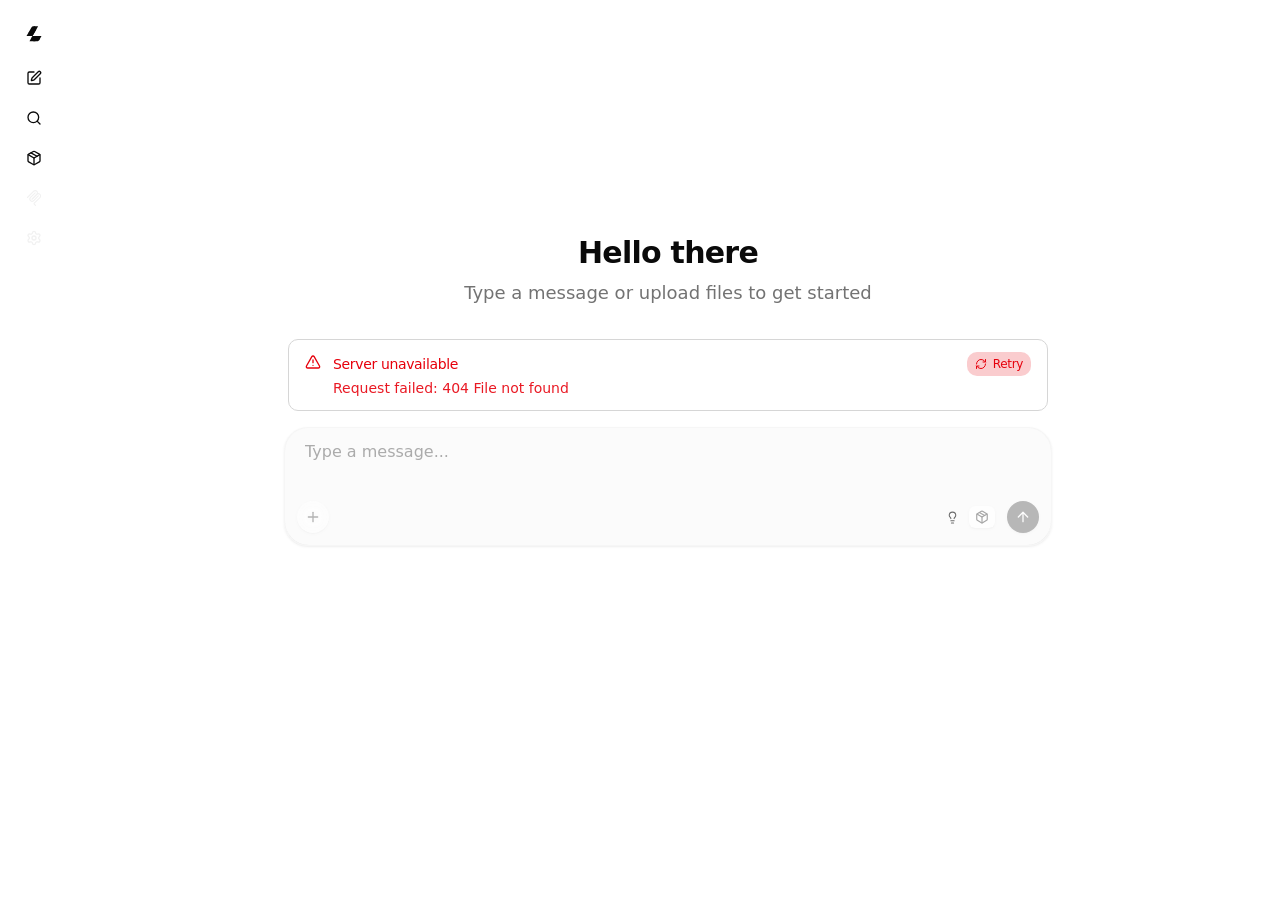
==== commit b97cada7: "feat: Strata endpoint, gateway reliability fixes, same-origin /cors-proxy, web UI update - strata en" ====
--- a/webui/index.html
+++ b/webui/index.html
@@ -20,9 +20,9 @@
 			name="viewport"
 			content="width=device-width, initial-scale=1, interactive-widget=resizes-content"
 		/>
-		<link href="./_app/immutable/bundle.Jt9e7-ha.js" rel="modulepreload">
+		<link href="./_app/immutable/bundle.VS3JdhAH.js" rel="modulepreload">
 		
-		<link href="./_app/immutable/assets/bundle.3BIcW1B_.css" rel="stylesheet">
+		<link href="./_app/immutable/assets/bundle.BEduM2IH.css" rel="stylesheet">
 		<link rel="apple-touch-startup-image" media="screen and (device-width: 320px) and (device-height: 568px) and (-webkit-device-pixel-ratio: 2) and (orientation: landscape)" href="./apple-splash-landscape-1136x640.png">
 		<link rel="apple-touch-startup-image" media="screen and (device-width: 375px) and (device-height: 667px) and (-webkit-device-pixel-ratio: 2) and (orientation: landscape)" href="./apple-splash-landscape-1334x750.png">
 		<link rel="apple-touch-startup-image" media="screen and (device-width: 376px) and (device-height: 573px) and (-webkit-device-pixel-ratio: 2) and (orientation: landscape)" href="./apple-splash-landscape-2266x1488.png">
@@ -77,13 +77,13 @@
 		<div style="display: contents">
 			<script>
 				{
-					__sveltekit_vrzacx = {
+					__sveltekit_nipvb3 = {
 						base: new URL('.', location).pathname.slice(0, -1)
 					};
 
 					const element = document.currentScript.parentElement;
 
-					import("./_app/immutable/bundle.Jt9e7-ha.js").then((app) => {
+					import("./_app/immutable/bundle.VS3JdhAH.js").then((app) => {
 						app.start(element)
 					});
 				}
--- a/webui/_app/immutable/assets/bundle.BEduM2IH.css
+++ b/webui/_app/immutable/assets/bundle.BEduM2IH.css
@@ -0,0 +1 @@
+@layer properties{@supports (((-webkit-hyphens:none)) and (not (margin-trim:inline))) or ((-moz-orient:inline) and (not (color:rgb(from red r g b)))){*,:before,:after,::backdrop{--tw-translate-x:0;--tw-translate-y:0;--tw-translate-z:0;--tw-scale-x:1;--tw-scale-y:1;--tw-scale-z:1;--tw-rotate-x:initial;--tw-rotate-y:initial;--tw-rotate-z:initial;--tw-skew-x:initial;--tw-skew-y:initial;--tw-space-y-reverse:0;--tw-space-x-reverse:0;--tw-divide-x-reverse:0;--tw-border-style:solid;--tw-divide-y-reverse:0;--tw-gradient-position:initial;--tw-gradient-from:#0000;--tw-gradient-via:#0000;--tw-gradient-to:#0000;--tw-gradient-stops:initial;--tw-gradient-via-stops:initial;--tw-gradient-from-position:0%;--tw-gradient-via-position:50%;--tw-gradient-to-position:100%;--tw-leading:initial;--tw-font-weight:initial;--tw-tracking:initial;--tw-ordinal:initial;--tw-slashed-zero:initial;--tw-numeric-figure:initial;--tw-numeric-spacing:initial;--tw-numeric-fraction:initial;--tw-shadow:0 0 #0000;--tw-shadow-color:initial;--tw-shadow-alpha:100%;--tw-inset-shadow:0 0 #0000;--tw-inset-shadow-color:initial;--tw-inset-shadow-alpha:100%;--tw-ring-color:initial;--tw-ring-shadow:0 0 #0000;--tw-inset-ring-color:initial;--tw-inset-ring-shadow:0 0 #0000;--tw-ring-inset:initial;--tw-ring-offset-width:0px;--tw-ring-offset-color:#fff;--tw-ring-offset-shadow:0 0 #0000;--tw-outline-style:solid;--tw-blur:initial;--tw-brightness:initial;--tw-contrast:initial;--tw-grayscale:initial;--tw-hue-rotate:initial;--tw-invert:initial;--tw-opacity:initial;--tw-saturate:initial;--tw-sepia:initial;--tw-drop-shadow:initial;--tw-drop-shadow-color:initial;--tw-drop-shadow-alpha:100%;--tw-drop-shadow-size:initial;--tw-backdrop-blur:initial;--tw-backdrop-brightness:initial;--tw-backdrop-contrast:initial;--tw-backdrop-grayscale:initial;--tw-backdrop-hue-rotate:initial;--tw-backdrop-invert:initial;--tw-backdrop-opacity:initial;--tw-backdrop-saturate:initial;--tw-backdrop-sepia:initial;--tw-duration:initial;--tw-ease:initial;--tw-content:"";--tw-animation-delay:0s;--tw-animation-direction:normal;--tw-animation-duration:initial;--tw-animation-fill-mode:none;--tw-animation-iteration-count:1;--tw-enter-blur:0;--tw-enter-opacity:1;--tw-enter-rotate:0;--tw-enter-scale:1;--tw-enter-translate-x:0;--tw-enter-translate-y:0;--tw-exit-blur:0;--tw-exit-opacity:1;--tw-exit-rotate:0;--tw-exit-scale:1;--tw-exit-translate-x:0;--tw-exit-translate-y:0}}}@layer theme{:root,:host{--font-sans:ui-sans-serif,system-ui,sans-serif,"Apple Color Emoji","Segoe UI Emoji","Segoe UI Symbol","Noto Color Emoji";--font-mono:ui-monospace,SFMono-Regular,Menlo,Monaco,Consolas,"Liberation Mono","Courier New",monospace;--color-red-300:oklch(80.8% .114 19.571);--color-red-400:oklch(70.4% .191 22.216);--color-red-500:oklch(63.7% .237 25.331);--color-red-600:oklch(57.7% .245 27.325);--color-red-700:oklch(50.5% .213 27.518);--color-orange-50:oklch(98% .016 73.684);--color-orange-100:oklch(95.4% .038 75.164);--color-orange-200:oklch(90.1% .076 70.697);--color-orange-400:oklch(75% .183 55.934);--color-orange-600:oklch(64.6% .222 41.116);--color-orange-800:oklch(47% .157 37.304);--color-orange-900:oklch(40.8% .123 38.172);--color-orange-950:oklch(26.6% .079 36.259);--color-amber-300:oklch(87.9% .169 91.605);--color-amber-400:oklch(82.8% .189 84.429);--color-amber-500:oklch(76.9% .188 70.08);--color-amber-600:oklch(66.6% .179 58.318);--color-amber-700:oklch(55.5% .163 48.998);--color-yellow-200:oklch(94.5% .129 101.54);--color-yellow-400:oklch(85.2% .199 91.936);--color-yellow-500:oklch(79.5% .184 86.047);--color-yellow-600:oklch(68.1% .162 75.834);--color-green-50:oklch(98.2% .018 155.826);--color-green-300:oklch(87.1% .15 154.449);--color-green-400:oklch(79.2% .209 151.711);--color-green-500:oklch(72.3% .219 149.579);--color-green-600:oklch(62.7% .194 149.214);--color-green-700:oklch(52.7% .154 150.069);--color-green-950:oklch(26.6% .065 152.934);--color-emerald-500:oklch(69.6% .17 162.48);--color-cyan-50:oklch(98.4% .019 200.873);--color-cyan-400:oklch(78.9% .154 211.53);--color-cyan-600:oklch(60.9% .126 221.723);--color-cyan-950:oklch(30.2% .056 229.695);--color-blue-50:oklch(97% .014 254.604);--color-blue-100:oklch(93.2% .032 255.585);--color-blue-200:oklch(88.2% .059 254.128);--color-blue-400:oklch(70.7% .165 254.624);--color-blue-500:oklch(62.3% .214 259.815);--color-blue-600:oklch(54.6% .245 262.881);--color-blue-700:oklch(48.8% .243 264.376);--color-blue-900:oklch(37.9% .146 265.522);--color-blue-950:oklch(28.2% .091 267.935);--color-purple-50:oklch(97.7% .014 308.299);--color-purple-100:oklch(94.6% .033 307.174);--color-purple-200:oklch(90.2% .063 306.703);--color-purple-300:oklch(82.7% .119 306.383);--color-purple-400:oklch(71.4% .203 305.504);--color-purple-500:oklch(62.7% .265 303.9);--color-purple-600:oklch(55.8% .288 302.321);--color-purple-700:oklch(49.6% .265 301.924);--color-purple-800:oklch(43.8% .218 303.724);--color-purple-900:oklch(38.1% .176 304.987);--color-purple-950:oklch(29.1% .149 302.717);--color-pink-50:oklch(97.1% .014 343.198);--color-pink-400:oklch(71.8% .202 349.761);--color-pink-600:oklch(59.2% .249 .584);--color-pink-950:oklch(28.4% .109 3.907);--color-rose-500:oklch(64.5% .246 16.439);--color-gray-400:oklch(70.7% .022 261.325);--color-gray-500:oklch(55.1% .027 264.364);--color-black:#000;--color-white:#fff;--spacing:.25rem;--container-xs:20rem;--container-sm:24rem;--container-md:28rem;--container-lg:32rem;--container-2xl:42rem;--container-3xl:48rem;--container-4xl:56rem;--container-5xl:64rem;--container-6xl:72rem;--container-7xl:80rem;--text-xs:.75rem;--text-xs--line-height:calc(1/.75);--text-sm:.875rem;--text-sm--line-height:calc(1.25/.875);--text-base:1rem;--text-base--line-height: 1.5 ;--text-lg:1.125rem;--text-lg--line-height:calc(1.75/1.125);--text-xl:1.25rem;--text-xl--line-height:calc(1.75/1.25);--text-2xl:1.5rem;--text-2xl--line-height:calc(2/1.5);--text-3xl:1.875rem;--text-3xl--line-height: 1.2 ;--font-weight-normal:400;--font-weight-medium:500;--font-weight-semibold:600;--font-weight-bold:700;--tracking-tight:-.025em;--tracking-wide:.025em;--tracking-widest:.1em;--leading-tight:1.25;--leading-snug:1.375;--leading-relaxed:1.625;--radius-xs:.125rem;--radius-2xl:1rem;--radius-3xl:1.5rem;--radius-4xl:2rem;--ease-out:cubic-bezier(0,0,.2,1);--ease-in-out:cubic-bezier(.4,0,.2,1);--animate-spin:spin 1s linear infinite;--animate-pulse:pulse 2s cubic-bezier(.4,0,.6,1)infinite;--blur-xs:4px;--blur-sm:8px;--blur-md:12px;--blur-lg:16px;--blur-xl:24px;--blur-2xl:40px;--default-transition-duration:.15s;--default-transition-timing-function:cubic-bezier(.4,0,.2,1);--default-font-family:var(--font-sans);--default-mono-font-family:var(--font-mono);--color-foreground:var(--foreground)}}@layer base{*,:after,:before,::backdrop{box-sizing:border-box;border:0 solid;margin:0;padding:0}::file-selector-button{box-sizing:border-box;border:0 solid;margin:0;padding:0}html,:host{-webkit-text-size-adjust:100%;tab-size:4;line-height:1.5;font-family:var(--default-font-family,ui-sans-serif,system-ui,sans-serif,"Apple Color Emoji","Segoe UI Emoji","Segoe UI Symbol","Noto Color Emoji");font-feature-settings:var(--default-font-feature-settings,normal);font-variation-settings:var(--default-font-variation-settings,normal);-webkit-tap-highlight-color:transparent}hr{height:0;color:inherit;border-top-width:1px}abbr:where([title]){-webkit-text-decoration:underline dotted;text-decoration:underline dotted}h1,h2,h3,h4,h5,h6{font-size:inherit;font-weight:inherit}a{color:inherit;-webkit-text-decoration:inherit;text-decoration:inherit}b,strong{font-weight:bolder}code,kbd,samp,pre{font-family:var(--default-mono-font-family,ui-monospace,SFMono-Regular,Menlo,Monaco,Consolas,"Liberation Mono","Courier New",monospace);font-feature-settings:var(--default-mono-font-feature-settings,normal);font-variation-settings:var(--default-mono-font-variation-settings,normal);font-size:1em}small{font-size:80%}sub,sup{vertical-align:baseline;font-size:75%;line-height:0;position:relative}sub{bottom:-.25em}sup{top:-.5em}table{text-indent:0;border-color:inherit;border-collapse:collapse}:-moz-focusring{outline:auto}progress{vertical-align:baseline}summary{display:list-item}ol,ul,menu{list-style:none}img,svg,video,canvas,audio,iframe,embed,object{vertical-align:middle;display:block}img,video{max-width:100%;height:auto}button,input,select,optgroup,textarea{font:inherit;font-feature-settings:inherit;font-variation-settings:inherit;letter-spacing:inherit;color:inherit;opacity:1;background-color:#0000;border-radius:0}::file-selector-button{font:inherit;font-feature-settings:inherit;font-variation-settings:inherit;letter-spacing:inherit;color:inherit;opacity:1;background-color:#0000;border-radius:0}:where(select:is([multiple],[size])) optgroup{font-weight:bolder}:where(select:is([multiple],[size])) optgroup option{padding-inline-start:20px}::file-selector-button{margin-inline-end:4px}::placeholder{opacity:1}@supports (not ((-webkit-appearance:-apple-pay-button))) or (contain-intrinsic-size:1px){::placeholder{color:currentColor}@supports (color:color-mix(in lab,red,red)){::placeholder{color:color-mix(in oklab,currentcolor 50%,transparent)}}}textarea{resize:vertical}::-webkit-search-decoration{-webkit-appearance:none}::-webkit-date-and-time-value{min-height:1lh;text-align:inherit}::-webkit-datetime-edit{padding-block:0}::-webkit-datetime-edit-year-field{padding-block:0}::-webkit-datetime-edit-month-field{padding-block:0}::-webkit-datetime-edit-day-field{padding-block:0}::-webkit-datetime-edit-hour-field{padding-block:0}::-webkit-datetime-edit-minute-field{padding-block:0}::-webkit-datetime-edit-second-field{padding-block:0}::-webkit-datetime-edit-millisecond-field{padding-block:0}::-webkit-datetime-edit-meridiem-field{padding-block:0}::-webkit-calendar-picker-indicator{line-height:1}:-moz-ui-invalid{box-shadow:none}button,input:where([type=button],[type=reset],[type=submit]){appearance:button}::file-selector-button{appearance:button}::-webkit-inner-spin-button{height:auto}::-webkit-outer-spin-button{height:auto}[hidden]:where(:not([hidden=until-found])){display:none!important}button:not(:disabled),[role=button]:not([data-disabled]),[role=checkbox]:not([data-disabled]),[role=combobox]:not([data-disabled]),[role=menuitem]:not([data-disabled]),[role=menuitemcheckbox]:not([data-disabled]),[role=menuitemradio]:not([data-disabled]),[role=option]:not([data-disabled]),[role=radio]:not([data-disabled]),[role=switch]:not([data-disabled]),[role=tab]:not([data-disabled]),label[for],select,summary{cursor:pointer}*{border-color:var(--border);outline-color:var(--ring)}@supports (color:color-mix(in lab,red,red)){*{outline-color:color-mix(in oklab,var(--ring)50%,transparent)}}body{background-color:var(--background);color:var(--foreground);-webkit-font-smoothing:antialiased;-moz-osx-font-smoothing:grayscale;scrollbar-width:thin;scrollbar-gutter:stable}html,body,:is([role=dialog],[role=alertdialog]),:is([role=dialog],[role=alertdialog]) :is(.overflow-auto,.overflow-y-auto,[data-slot=scroll-area-viewport]){overscroll-behavior:none}*{scrollbar-width:thin;scrollbar-color:transparent transparent}:hover{scrollbar-color:hsl(var(--muted-foreground)/.3)transparent}::-webkit-scrollbar{width:6px;height:6px}::-webkit-scrollbar-track{background:0 0}::-webkit-scrollbar-thumb{background:0 0;border-radius:3px;transition:background .2s}:hover::-webkit-scrollbar-thumb{background:hsl(var(--muted-foreground)/.3)}::-webkit-scrollbar-thumb:hover{background:hsl(var(--muted-foreground)/.5)}:where(code,pre,kbd,samp){font-family:var(--font-mono)}[type=text],input:where(:not([type])),[type=email],[type=url],[type=password],[type=number],[type=date],[type=datetime-local],[type=month],[type=search],[type=tel],[type=time],[type=week],[multiple],textarea,select{appearance:none;--tw-shadow:0 0 #0000;background-color:#fff;border-width:1px;border-color:#6a7282;border-radius:0;padding:.5rem .75rem;font-size:1rem;line-height:1.5rem}:is([type=text],input:where(:not([type])),[type=email],[type=url],[type=password],[type=number],[type=date],[type=datetime-local],[type=month],[type=search],[type=tel],[type=time],[type=week],[multiple],textarea,select):focus{outline-offset:2px;--tw-ring-inset:var(--tw-empty, );--tw-ring-offset-width:0px;--tw-ring-offset-color:#fff;--tw-ring-color:oklch(54.6% .245 262.881);--tw-ring-offset-shadow:var(--tw-ring-inset)0 0 0 var(--tw-ring-offset-width)var(--tw-ring-offset-color);--tw-ring-shadow:var(--tw-ring-inset)0 0 0 calc(1px + var(--tw-ring-offset-width))var(--tw-ring-color);box-shadow:var(--tw-ring-offset-shadow),var(--tw-ring-shadow),var(--tw-shadow);border-color:#155dfc;outline:2px solid #0000}input::placeholder,textarea::placeholder{color:#6a7282;opacity:1}::-webkit-datetime-edit-fields-wrapper{padding:0}::-webkit-date-and-time-value{min-height:1.5em}::-webkit-date-and-time-value{text-align:inherit}::-webkit-datetime-edit{display:inline-flex}::-webkit-datetime-edit{padding-top:0;padding-bottom:0}::-webkit-datetime-edit-year-field{padding-top:0;padding-bottom:0}::-webkit-datetime-edit-month-field{padding-top:0;padding-bottom:0}::-webkit-datetime-edit-day-field{padding-top:0;padding-bottom:0}::-webkit-datetime-edit-hour-field{padding-top:0;padding-bottom:0}::-webkit-datetime-edit-minute-field{padding-top:0;padding-bottom:0}::-webkit-datetime-edit-second-field{padding-top:0;padding-bottom:0}::-webkit-datetime-edit-millisecond-field{padding-top:0;padding-bottom:0}::-webkit-datetime-edit-meridiem-field{padding-top:0;padding-bottom:0}select{-webkit-print-color-adjust:exact;print-color-adjust:exact;background-image:url("data:image/svg+xml,%3csvg xmlns='http://www.w3.org/2000/svg' fill='none' viewBox='0 0 20 20'%3e%3cpath stroke='oklch(55.1%25 0.027 264.364)' stroke-linecap='round' stroke-linejoin='round' stroke-width='1.5' d='M6 8l4 4 4-4'/%3e%3c/svg%3e");background-position:right .5rem center;background-repeat:no-repeat;background-size:1.5em 1.5em;padding-right:2.5rem}[multiple],[size]:where(select:not([size="1"])){background-image:initial;background-position:initial;background-repeat:unset;background-size:initial;-webkit-print-color-adjust:unset;print-color-adjust:unset;padding-right:.75rem}[type=checkbox],[type=radio]{appearance:none;-webkit-print-color-adjust:exact;print-color-adjust:exact;vertical-align:middle;-webkit-user-select:none;user-select:none;color:#155dfc;--tw-shadow:0 0 #0000;background-color:#fff;background-origin:border-box;border-width:1px;border-color:#6a7282;flex-shrink:0;width:1rem;height:1rem;padding:0;display:inline-block}[type=checkbox]{border-radius:0}[type=radio]{border-radius:100%}[type=checkbox]:focus,[type=radio]:focus{outline-offset:2px;--tw-ring-inset:var(--tw-empty, );--tw-ring-offset-width:2px;--tw-ring-offset-color:#fff;--tw-ring-color:oklch(54.6% .245 262.881);--tw-ring-offset-shadow:var(--tw-ring-inset)0 0 0 var(--tw-ring-offset-width)var(--tw-ring-offset-color);--tw-ring-shadow:var(--tw-ring-inset)0 0 0 calc(2px + var(--tw-ring-offset-width))var(--tw-ring-color);box-shadow:var(--tw-ring-offset-shadow),var(--tw-ring-shadow),var(--tw-shadow);outline:2px solid #0000}[type=checkbox]:checked,[type=radio]:checked{background-color:currentColor;background-position:50%;background-repeat:no-repeat;background-size:100% 100%;border-color:#0000}[type=checkbox]:checked{background-image:url("data:image/svg+xml,%3csvg viewBox='0 0 16 16' fill='white' xmlns='http://www.w3.org/2000/svg'%3e%3cpath d='M12.207 4.793a1 1 0 010 1.414l-5 5a1 1 0 01-1.414 0l-2-2a1 1 0 011.414-1.414L6.5 9.086l4.293-4.293a1 1 0 011.414 0z'/%3e%3c/svg%3e")}@media(forced-colors:active){[type=checkbox]:checked{appearance:auto}}[type=radio]:checked{background-image:url("data:image/svg+xml,%3csvg viewBox='0 0 16 16' fill='white' xmlns='http://www.w3.org/2000/svg'%3e%3ccircle cx='8' cy='8' r='3'/%3e%3c/svg%3e")}@media(forced-colors:active){[type=radio]:checked{appearance:auto}}[type=checkbox]:checked:hover,[type=checkbox]:checked:focus,[type=radio]:checked:hover,[type=radio]:checked:focus{background-color:currentColor;border-color:#0000}[type=checkbox]:indeterminate{background-color:currentColor;background-image:url("data:image/svg+xml,%3csvg xmlns='http://www.w3.org/2000/svg' fill='none' viewBox='0 0 16 16'%3e%3cpath stroke='white' stroke-linecap='round' stroke-linejoin='round' stroke-width='2' d='M4 8h8'/%3e%3c/svg%3e");background-position:50%;background-repeat:no-repeat;background-size:100% 100%;border-color:#0000}@media(forced-colors:active){[type=checkbox]:indeterminate{appearance:auto}}[type=checkbox]:indeterminate:hover,[type=checkbox]:indeterminate:focus{background-color:currentColor;border-color:#0000}[type=file]{background:unset;border-color:inherit;font-size:unset;line-height:inherit;border-width:0;border-radius:0;padding:0}[type=file]:focus{outline:1px solid buttontext;outline:1px auto -webkit-focus-ring-color}}@layer components;@layer utilities{.\@container\/card-header{container:card-header/inline-size}.\@container{container-type:inline-size}.pointer-events-auto{pointer-events:auto}.pointer-events-none{pointer-events:none}.collapse{visibility:collapse}.invisible{visibility:hidden}.visible{visibility:visible}.sr-only{clip:rect(0,0,0,0);white-space:nowrap;border-width:0;width:1px;height:1px;margin:-1px;padding:0;position:absolute;overflow:hidden}.absolute{position:absolute}.fixed{position:fixed}.relative{position:relative}.static{position:static}.sticky{position:sticky}.inset-0{inset:calc(var(--spacing)*0)}.inset-x-0{inset-inline:calc(var(--spacing)*0)}.inset-y-0{inset-block:calc(var(--spacing)*0)}.inset-y-3{inset-block:calc(var(--spacing)*3)}.top-0{top:calc(var(--spacing)*0)}.top-1{top:calc(var(--spacing)*1)}.top-1\/2{top:50%}.top-2{top:calc(var(--spacing)*2)}.top-4{top:calc(var(--spacing)*4)}.top-10{top:calc(var(--spacing)*10)}.top-12{top:calc(var(--spacing)*12)}.top-13{top:calc(var(--spacing)*13)}.top-\[12\%\]{top:12%}.top-\[50\%\]{top:50%}.top-full{top:100%}.-right-0\.75{right:calc(var(--spacing)*-.75)}.-right-1{right:calc(var(--spacing)*-1)}.-right-1\.5{right:calc(var(--spacing)*-1.5)}.right-0{right:calc(var(--spacing)*0)}.right-1{right:calc(var(--spacing)*1)}.right-2{right:calc(var(--spacing)*2)}.right-3{right:calc(var(--spacing)*3)}.right-4{right:calc(var(--spacing)*4)}.right-8{right:calc(var(--spacing)*8)}.-bottom-0\.75{bottom:calc(var(--spacing)*-.75)}.-bottom-1{bottom:calc(var(--spacing)*-1)}.-bottom-1\.5{bottom:calc(var(--spacing)*-1.5)}.bottom-0{bottom:calc(var(--spacing)*0)}.bottom-1{bottom:calc(var(--spacing)*1)}.bottom-2{bottom:calc(var(--spacing)*2)}.bottom-4{bottom:calc(var(--spacing)*4)}.bottom-6{bottom:calc(var(--spacing)*6)}.bottom-8{bottom:calc(var(--spacing)*8)}.bottom-32{bottom:calc(var(--spacing)*32)}.left-0{left:calc(var(--spacing)*0)}.left-1\/2{left:50%}.left-2{left:calc(var(--spacing)*2)}.left-3{left:calc(var(--spacing)*3)}.left-4{left:calc(var(--spacing)*4)}.left-\[50\%\]{left:50%}.isolate{isolation:isolate}.z-0{z-index:0}.z-10{z-index:10}.z-20{z-index:20}.z-40{z-index:40}.z-50{z-index:50}.z-99{z-index:99}.z-9999{z-index:9999}.z-999999{z-index:999999}.z-1000000{z-index:1000000}.z-1000001{z-index:1000001}.z-\[5\]{z-index:5}.z-\[20\]{z-index:20}.z-\[1000\]{z-index:1000}.z-\[9999\]{z-index:9999}.z-\[999999\]{z-index:999999}.z-\[var\(--layer-popover\,1000000\)\]{z-index:var(--layer-popover,1000000)}.col-start-2{grid-column-start:2}.row-span-2{grid-row:span 2/span 2}.row-start-1{grid-row-start:1}.container{width:100%}@media(min-width:40rem){.container{max-width:40rem}}@media(min-width:48rem){.container{max-width:48rem}}@media(min-width:64rem){.container{max-width:64rem}}@media(min-width:80rem){.container{max-width:80rem}}@media(min-width:96rem){.container{max-width:96rem}}.-m-1{margin:calc(var(--spacing)*-1)}.m-0{margin:calc(var(--spacing)*0)}.m-2{margin:calc(var(--spacing)*2)}.-mx-1{margin-inline:calc(var(--spacing)*-1)}.-mx-2{margin-inline:calc(var(--spacing)*-2)}.mx-0\.75{margin-inline:calc(var(--spacing)*.75)}.mx-1{margin-inline:calc(var(--spacing)*1)}.mx-1\.5{margin-inline:calc(var(--spacing)*1.5)}.mx-auto{margin-inline:auto}.-my-1{margin-block:calc(var(--spacing)*-1)}.-my-2{margin-block:calc(var(--spacing)*-2)}.my-0\!{margin-block:calc(var(--spacing)*0)!important}.my-1{margin-block:calc(var(--spacing)*1)}.my-2{margin-block:calc(var(--spacing)*2)}.my-3{margin-block:calc(var(--spacing)*3)}.my-4{margin-block:calc(var(--spacing)*4)}.my-6{margin-block:calc(var(--spacing)*6)}.my-auto{margin-block:auto}.prose{color:var(--tw-prose-body);max-width:65ch}.prose :where(p):not(:where([class~=not-prose],[class~=not-prose] *)){margin-top:1.25em;margin-bottom:1.25em}.prose :where([class~=lead]):not(:where([class~=not-prose],[class~=not-prose] *)){color:var(--tw-prose-lead);margin-top:1.2em;margin-bottom:1.2em;font-size:1.25em;line-height:1.6}.prose :where(a):not(:where([class~=not-prose],[class~=not-prose] *)){color:var(--tw-prose-links);font-weight:500;text-decoration:underline}.prose :where(strong):not(:where([class~=not-prose],[class~=not-prose] *)){color:var(--tw-prose-bold);font-weight:600}.prose :where(a strong):not(:where([class~=not-prose],[class~=not-prose] *)),.prose :where(blockquote strong):not(:where([class~=not-prose],[class~=not-prose] *)),.prose :where(thead th strong):not(:where([class~=not-prose],[class~=not-prose] *)){color:inherit}.prose :where(ol):not(:where([class~=not-prose],[class~=not-prose] *)){margin-top:1.25em;margin-bottom:1.25em;padding-inline-start:1.625em;list-style-type:decimal}.prose :where(ol[type=A]):not(:where([class~=not-prose],[class~=not-prose] *)){list-style-type:upper-alpha}.prose :where(ol[type=a]):not(:where([class~=not-prose],[class~=not-prose] *)){list-style-type:lower-alpha}.prose :where(ol[type=A s]):not(:where([class~=not-prose],[class~=not-prose] *)){list-style-type:upper-alpha}.prose :where(ol[type=a s]):not(:where([class~=not-prose],[class~=not-prose] *)){list-style-type:lower-alpha}.prose :where(ol[type=I]):not(:where([class~=not-prose],[class~=not-prose] *)){list-style-type:upper-roman}.prose :where(ol[type=i]):not(:where([class~=not-prose],[class~=not-prose] *)){list-style-type:lower-roman}.prose :where(ol[type=I s]):not(:where([class~=not-prose],[class~=not-prose] *)){list-style-type:upper-roman}.prose :where(ol[type=i s]):not(:where([class~=not-prose],[class~=not-prose] *)){list-style-type:lower-roman}.prose :where(ol[type="1"]):not(:where([class~=not-prose],[class~=not-prose] *)){list-style-type:decimal}.prose :where(ul):not(:where([class~=not-prose],[class~=not-prose] *)){margin-top:1.25em;margin-bottom:1.25em;padding-inline-start:1.625em;list-style-type:disc}.prose :where(ol>li):not(:where([class~=not-prose],[class~=not-prose] *))::marker{color:var(--tw-prose-counters);font-weight:400}.prose :where(ul>li):not(:where([class~=not-prose],[class~=not-prose] *))::marker{color:var(--tw-prose-bullets)}.prose :where(dt):not(:where([class~=not-prose],[class~=not-prose] *)){color:var(--tw-prose-headings);margin-top:1.25em;font-weight:600}.prose :where(hr):not(:where([class~=not-prose],[class~=not-prose] *)){border-color:var(--tw-prose-hr);border-top-width:1px;margin-top:3em;margin-bottom:3em}.prose :where(blockquote):not(:where([class~=not-prose],[class~=not-prose] *)){color:var(--tw-prose-quotes);border-inline-start-width:.25rem;border-inline-start-color:var(--tw-prose-quote-borders);quotes:"“""”""‘""’";margin-top:1.6em;margin-bottom:1.6em;padding-inline-start:1em;font-style:italic;font-weight:500}.prose :where(blockquote p:first-of-type):not(:where([class~=not-prose],[class~=not-prose] *)):before{content:open-quote}.prose :where(blockquote p:last-of-type):not(:where([class~=not-prose],[class~=not-prose] *)):after{content:close-quote}.prose :where(h1):not(:where([class~=not-prose],[class~=not-prose] *)){color:var(--tw-prose-headings);margin-top:0;margin-bottom:.888889em;font-size:2.25em;font-weight:800;line-height:1.11111}.prose :where(h1 strong):not(:where([class~=not-prose],[class~=not-prose] *)){color:inherit;font-weight:900}.prose :where(h2):not(:where([class~=not-prose],[class~=not-prose] *)){color:var(--tw-prose-headings);margin-top:2em;margin-bottom:1em;font-size:1.5em;font-weight:700;line-height:1.33333}.prose :where(h2 strong):not(:where([class~=not-prose],[class~=not-prose] *)){color:inherit;font-weight:800}.prose :where(h3):not(:where([class~=not-prose],[class~=not-prose] *)){color:var(--tw-prose-headings);margin-top:1.6em;margin-bottom:.6em;font-size:1.25em;font-weight:600;line-height:1.6}.prose :where(h3 strong):not(:where([class~=not-prose],[class~=not-prose] *)){color:inherit;font-weight:700}.prose :where(h4):not(:where([class~=not-prose],[class~=not-prose] *)){color:var(--tw-prose-headings);margin-top:1.5em;margin-bottom:.5em;font-weight:600;line-height:1.5}.prose :where(h4 strong):not(:where([class~=not-prose],[class~=not-prose] *)){color:inherit;font-weight:700}.prose :where(img):not(:where([class~=not-prose],[class~=not-prose] *)){margin-top:2em;margin-bottom:2em}.prose :where(picture):not(:where([class~=not-prose],[class~=not-prose] *)){margin-top:2em;margin-bottom:2em;display:block}.prose :where(video):not(:where([class~=not-prose],[class~=not-prose] *)){margin-top:2em;margin-bottom:2em}.prose :where(kbd):not(:where([class~=not-prose],[class~=not-prose] *)){color:var(--tw-prose-kbd);box-shadow:0 0 0 1px var(--tw-prose-kbd-shadows),0 3px 0 var(--tw-prose-kbd-shadows);padding-top:.1875em;padding-inline-end:.375em;padding-bottom:.1875em;border-radius:.3125rem;padding-inline-start:.375em;font-family:inherit;font-size:.875em;font-weight:500}.prose :where(code):not(:where([class~=not-prose],[class~=not-prose] *)){color:var(--tw-prose-code);font-size:.875em;font-weight:600}.prose :where(code):not(:where([class~=not-prose],[class~=not-prose] *)):before,.prose :where(code):not(:where([class~=not-prose],[class~=not-prose] *)):after{content:"`"}.prose :where(a code):not(:where([class~=not-prose],[class~=not-prose] *)),.prose :where(h1 code):not(:where([class~=not-prose],[class~=not-prose] *)){color:inherit}.prose :where(h2 code):not(:where([class~=not-prose],[class~=not-prose] *)){color:inherit;font-size:.875em}.prose :where(h3 code):not(:where([class~=not-prose],[class~=not-prose] *)){color:inherit;font-size:.9em}.prose :where(h4 code):not(:where([class~=not-prose],[class~=not-prose] *)),.prose :where(blockquote code):not(:where([class~=not-prose],[class~=not-prose] *)),.prose :where(thead th code):not(:where([class~=not-prose],[class~=not-prose] *)){color:inherit}.prose :where(pre):not(:where([class~=not-prose],[class~=not-prose] *)){color:var(--tw-prose-pre-code);background-color:var(--tw-prose-pre-bg);padding-top:.857143em;padding-inline-end:1.14286em;padding-bottom:.857143em;border-radius:.375rem;margin-top:1.71429em;margin-bottom:1.71429em;padding-inline-start:1.14286em;font-size:.875em;font-weight:400;line-height:1.71429;overflow-x:auto}.prose :where(pre code):not(:where([class~=not-prose],[class~=not-prose] *)){font-weight:inherit;color:inherit;font-size:inherit;font-family:inherit;line-height:inherit;background-color:#0000;border-width:0;border-radius:0;padding:0}.prose :where(pre code):not(:where([class~=not-prose],[class~=not-prose] *)):before,.prose :where(pre code):not(:where([class~=not-prose],[class~=not-prose] *)):after{content:none}.prose :where(table):not(:where([class~=not-prose],[class~=not-prose] *)){table-layout:auto;width:100%;margin-top:2em;margin-bottom:2em;font-size:.875em;line-height:1.71429}.prose :where(thead):not(:where([class~=not-prose],[class~=not-prose] *)){border-bottom-width:1px;border-bottom-color:var(--tw-prose-th-borders)}.prose :where(thead th):not(:where([class~=not-prose],[class~=not-prose] *)){color:var(--tw-prose-headings);vertical-align:bottom;padding-inline-end:.571429em;padding-bottom:.571429em;padding-inline-start:.571429em;font-weight:600}.prose :where(tbody tr):not(:where([class~=not-prose],[class~=not-prose] *)){border-bottom-width:1px;border-bottom-color:var(--tw-prose-td-borders)}.prose :where(tbody tr:last-child):not(:where([class~=not-prose],[class~=not-prose] *)){border-bottom-width:0}.prose :where(tbody td):not(:where([class~=not-prose],[class~=not-prose] *)){vertical-align:baseline}.prose :where(tfoot):not(:where([class~=not-prose],[class~=not-prose] *)){border-top-width:1px;border-top-color:var(--tw-prose-th-borders)}.prose :where(tfoot td):not(:where([class~=not-prose],[class~=not-prose] *)){vertical-align:top}.prose :where(th,td):not(:where([class~=not-prose],[class~=not-prose] *)){text-align:start}.prose :where(figure>*):not(:where([class~=not-prose],[class~=not-prose] *)){margin-top:0;margin-bottom:0}.prose :where(figcaption):not(:where([class~=not-prose],[class~=not-prose] *)){color:var(--tw-prose-captions);margin-top:.857143em;font-size:.875em;line-height:1.42857}.prose{--tw-prose-body:oklch(37.3% .034 259.733);--tw-prose-headings:oklch(21% .034 264.665);--tw-prose-lead:oklch(44.6% .03 256.802);--tw-prose-links:oklch(21% .034 264.665);--tw-prose-bold:oklch(21% .034 264.665);--tw-prose-counters:oklch(55.1% .027 264.364);--tw-prose-bullets:oklch(87.2% .01 258.338);--tw-prose-hr:oklch(92.8% .006 264.531);--tw-prose-quotes:oklch(21% .034 264.665);--tw-prose-quote-borders:oklch(92.8% .006 264.531);--tw-prose-captions:oklch(55.1% .027 264.364);--tw-prose-kbd:oklch(21% .034 264.665);--tw-prose-kbd-shadows:oklab(21% -.00316127 -.0338527/.1);--tw-prose-code:oklch(21% .034 264.665);--tw-prose-pre-code:oklch(92.8% .006 264.531);--tw-prose-pre-bg:oklch(27.8% .033 256.848);--tw-prose-th-borders:oklch(87.2% .01 258.338);--tw-prose-td-borders:oklch(92.8% .006 264.531);--tw-prose-invert-body:oklch(87.2% .01 258.338);--tw-prose-invert-headings:#fff;--tw-prose-invert-lead:oklch(70.7% .022 261.325);--tw-prose-invert-links:#fff;--tw-prose-invert-bold:#fff;--tw-prose-invert-counters:oklch(70.7% .022 261.325);--tw-prose-invert-bullets:oklch(44.6% .03 256.802);--tw-prose-invert-hr:oklch(37.3% .034 259.733);--tw-prose-invert-quotes:oklch(96.7% .003 264.542);--tw-prose-invert-quote-borders:oklch(37.3% .034 259.733);--tw-prose-invert-captions:oklch(70.7% .022 261.325);--tw-prose-invert-kbd:#fff;--tw-prose-invert-kbd-shadows:#ffffff1a;--tw-prose-invert-code:#fff;--tw-prose-invert-pre-code:oklch(87.2% .01 258.338);--tw-prose-invert-pre-bg:#00000080;--tw-prose-invert-th-borders:oklch(44.6% .03 256.802);--tw-prose-invert-td-borders:oklch(37.3% .034 259.733);font-size:1rem;line-height:1.75}.prose :where(picture>img):not(:where([class~=not-prose],[class~=not-prose] *)){margin-top:0;margin-bottom:0}.prose :where(li):not(:where([class~=not-prose],[class~=not-prose] *)){margin-top:.5em;margin-bottom:.5em}.prose :where(ol>li):not(:where([class~=not-prose],[class~=not-prose] *)),.prose :where(ul>li):not(:where([class~=not-prose],[class~=not-prose] *)){padding-inline-start:.375em}.prose :where(.prose>ul>li p):not(:where([class~=not-prose],[class~=not-prose] *)){margin-top:.75em;margin-bottom:.75em}.prose :where(.prose>ul>li>p:first-child):not(:where([class~=not-prose],[class~=not-prose] *)){margin-top:1.25em}.prose :where(.prose>ul>li>p:last-child):not(:where([class~=not-prose],[class~=not-prose] *)){margin-bottom:1.25em}.prose :where(.prose>ol>li>p:first-child):not(:where([class~=not-prose],[class~=not-prose] *)){margin-top:1.25em}.prose :where(.prose>ol>li>p:last-child):not(:where([class~=not-prose],[class~=not-prose] *)){margin-bottom:1.25em}.prose :where(ul ul,ul ol,ol ul,ol ol):not(:where([class~=not-prose],[class~=not-prose] *)){margin-top:.75em;margin-bottom:.75em}.prose :where(dl):not(:where([class~=not-prose],[class~=not-prose] *)){margin-top:1.25em;margin-bottom:1.25em}.prose :where(dd):not(:where([class~=not-prose],[class~=not-prose] *)){margin-top:.5em;padding-inline-start:1.625em}.prose :where(hr+*):not(:where([class~=not-prose],[class~=not-prose] *)),.prose :where(h2+*):not(:where([class~=not-prose],[class~=not-prose] *)),.prose :where(h3+*):not(:where([class~=not-prose],[class~=not-prose] *)),.prose :where(h4+*):not(:where([class~=not-prose],[class~=not-prose] *)){margin-top:0}.prose :where(thead th:first-child):not(:where([class~=not-prose],[class~=not-prose] *)){padding-inline-start:0}.prose :where(thead th:last-child):not(:where([class~=not-prose],[class~=not-prose] *)){padding-inline-end:0}.prose :where(tbody td,tfoot td):not(:where([class~=not-prose],[class~=not-prose] *)){padding-top:.571429em;padding-inline-end:.571429em;padding-bottom:.571429em;padding-inline-start:.571429em}.prose :where(tbody td:first-child,tfoot td:first-child):not(:where([class~=not-prose],[class~=not-prose] *)){padding-inline-start:0}.prose :where(tbody td:last-child,tfoot td:last-child):not(:where([class~=not-prose],[class~=not-prose] *)){padding-inline-end:0}.prose :where(figure):not(:where([class~=not-prose],[class~=not-prose] *)){margin-top:2em;margin-bottom:2em}.prose :where(.prose>:first-child):not(:where([class~=not-prose],[class~=not-prose] *)){margin-top:0}.prose :where(.prose>:last-child):not(:where([class~=not-prose],[class~=not-prose] *)){margin-bottom:0}.prose-sm{font-size:.875rem;line-height:1.71429}.prose-sm :where(p):not(:where([class~=not-prose],[class~=not-prose] *)){margin-top:1.14286em;margin-bottom:1.14286em}.prose-sm :where([class~=lead]):not(:where([class~=not-prose],[class~=not-prose] *)){margin-top:.888889em;margin-bottom:.888889em;font-size:1.28571em;line-height:1.55556}.prose-sm :where(blockquote):not(:where([class~=not-prose],[class~=not-prose] *)){margin-top:1.33333em;margin-bottom:1.33333em;padding-inline-start:1.11111em}.prose-sm :where(h1):not(:where([class~=not-prose],[class~=not-prose] *)){margin-top:0;margin-bottom:.8em;font-size:2.14286em;line-height:1.2}.prose-sm :where(h2):not(:where([class~=not-prose],[class~=not-prose] *)){margin-top:1.6em;margin-bottom:.8em;font-size:1.42857em;line-height:1.4}.prose-sm :where(h3):not(:where([class~=not-prose],[class~=not-prose] *)){margin-top:1.55556em;margin-bottom:.444444em;font-size:1.28571em;line-height:1.55556}.prose-sm :where(h4):not(:where([class~=not-prose],[class~=not-prose] *)){margin-top:1.42857em;margin-bottom:.571429em;line-height:1.42857}.prose-sm :where(img):not(:where([class~=not-prose],[class~=not-prose] *)),.prose-sm :where(picture):not(:where([class~=not-prose],[class~=not-prose] *)){margin-top:1.71429em;margin-bottom:1.71429em}.prose-sm :where(picture>img):not(:where([class~=not-prose],[class~=not-prose] *)){margin-top:0;margin-bottom:0}.prose-sm :where(video):not(:where([class~=not-prose],[class~=not-prose] *)){margin-top:1.71429em;margin-bottom:1.71429em}.prose-sm :where(kbd):not(:where([class~=not-prose],[class~=not-prose] *)){padding-top:.142857em;padding-inline-end:.357143em;padding-bottom:.142857em;border-radius:.3125rem;padding-inline-start:.357143em;font-size:.857143em}.prose-sm :where(code):not(:where([class~=not-prose],[class~=not-prose] *)){font-size:.857143em}.prose-sm :where(h2 code):not(:where([class~=not-prose],[class~=not-prose] *)){font-size:.9em}.prose-sm :where(h3 code):not(:where([class~=not-prose],[class~=not-prose] *)){font-size:.888889em}.prose-sm :where(pre):not(:where([class~=not-prose],[class~=not-prose] *)){padding-top:.666667em;padding-inline-end:1em;padding-bottom:.666667em;border-radius:.25rem;margin-top:1.66667em;margin-bottom:1.66667em;padding-inline-start:1em;font-size:.857143em;line-height:1.66667}.prose-sm :where(ol):not(:where([class~=not-prose],[class~=not-prose] *)),.prose-sm :where(ul):not(:where([class~=not-prose],[class~=not-prose] *)){margin-top:1.14286em;margin-bottom:1.14286em;padding-inline-start:1.57143em}.prose-sm :where(li):not(:where([class~=not-prose],[class~=not-prose] *)){margin-top:.285714em;margin-bottom:.285714em}.prose-sm :where(ol>li):not(:where([class~=not-prose],[class~=not-prose] *)),.prose-sm :where(ul>li):not(:where([class~=not-prose],[class~=not-prose] *)){padding-inline-start:.428571em}.prose-sm :where(.prose-sm>ul>li p):not(:where([class~=not-prose],[class~=not-prose] *)){margin-top:.571429em;margin-bottom:.571429em}.prose-sm :where(.prose-sm>ul>li>p:first-child):not(:where([class~=not-prose],[class~=not-prose] *)){margin-top:1.14286em}.prose-sm :where(.prose-sm>ul>li>p:last-child):not(:where([class~=not-prose],[class~=not-prose] *)){margin-bottom:1.14286em}.prose-sm :where(.prose-sm>ol>li>p:first-child):not(:where([class~=not-prose],[class~=not-prose] *)){margin-top:1.14286em}.prose-sm :where(.prose-sm>ol>li>p:last-child):not(:where([class~=not-prose],[class~=not-prose] *)){margin-bottom:1.14286em}.prose-sm :where(ul ul,ul ol,ol ul,ol ol):not(:where([class~=not-prose],[class~=not-prose] *)){margin-top:.571429em;margin-bottom:.571429em}.prose-sm :where(dl):not(:where([class~=not-prose],[class~=not-prose] *)){margin-top:1.14286em;margin-bottom:1.14286em}.prose-sm :where(dt):not(:where([class~=not-prose],[class~=not-prose] *)){margin-top:1.14286em}.prose-sm :where(dd):not(:where([class~=not-prose],[class~=not-prose] *)){margin-top:.285714em;padding-inline-start:1.57143em}.prose-sm :where(hr):not(:where([class~=not-prose],[class~=not-prose] *)){margin-top:2.85714em;margin-bottom:2.85714em}.prose-sm :where(hr+*):not(:where([class~=not-prose],[class~=not-prose] *)),.prose-sm :where(h2+*):not(:where([class~=not-prose],[class~=not-prose] *)),.prose-sm :where(h3+*):not(:where([class~=not-prose],[class~=not-prose] *)),.prose-sm :where(h4+*):not(:where([class~=not-prose],[class~=not-prose] *)){margin-top:0}.prose-sm :where(table):not(:where([class~=not-prose],[class~=not-prose] *)){font-size:.857143em;line-height:1.5}.prose-sm :where(thead th):not(:where([class~=not-prose],[class~=not-prose] *)){padding-inline-end:1em;padding-bottom:.666667em;padding-inline-start:1em}.prose-sm :where(thead th:first-child):not(:where([class~=not-prose],[class~=not-prose] *)){padding-inline-start:0}.prose-sm :where(thead th:last-child):not(:where([class~=not-prose],[class~=not-prose] *)){padding-inline-end:0}.prose-sm :where(tbody td,tfoot td):not(:where([class~=not-prose],[class~=not-prose] *)){padding-top:.666667em;padding-inline-end:1em;padding-bottom:.666667em;padding-inline-start:1em}.prose-sm :where(tbody td:first-child,tfoot td:first-child):not(:where([class~=not-prose],[class~=not-prose] *)){padding-inline-start:0}.prose-sm :where(tbody td:last-child,tfoot td:last-child):not(:where([class~=not-prose],[class~=not-prose] *)){padding-inline-end:0}.prose-sm :where(figure):not(:where([class~=not-prose],[class~=not-prose] *)){margin-top:1.71429em;margin-bottom:1.71429em}.prose-sm :where(figure>*):not(:where([class~=not-prose],[class~=not-prose] *)){margin-top:0;margin-bottom:0}.prose-sm :where(figcaption):not(:where([class~=not-prose],[class~=not-prose] *)){margin-top:.666667em;font-size:.857143em;line-height:1.33333}.prose-sm :where(.prose-sm>:first-child):not(:where([class~=not-prose],[class~=not-prose] *)){margin-top:0}.prose-sm :where(.prose-sm>:last-child):not(:where([class~=not-prose],[class~=not-prose] *)){margin-bottom:0}.-mt-1{margin-top:calc(var(--spacing)*-1)}.mt-0{margin-top:calc(var(--spacing)*0)}.mt-0\.5{margin-top:calc(var(--spacing)*.5)}.mt-0\.75{margin-top:calc(var(--spacing)*.75)}.mt-1{margin-top:calc(var(--spacing)*1)}.mt-1\.5{margin-top:calc(var(--spacing)*1.5)}.mt-2{margin-top:calc(var(--spacing)*2)}.mt-3{margin-top:calc(var(--spacing)*3)}.mt-4{margin-top:calc(var(--spacing)*4)}.mt-6{margin-top:calc(var(--spacing)*6)}.mt-8{margin-top:calc(var(--spacing)*8)}.mt-12{margin-top:calc(var(--spacing)*12)}.mt-auto{margin-top:auto}.-mr-1{margin-right:calc(var(--spacing)*-1)}.-mr-1\.5{margin-right:calc(var(--spacing)*-1.5)}.-mr-px{margin-right:-1px}.mr-1{margin-right:calc(var(--spacing)*1)}.mr-2{margin-right:calc(var(--spacing)*2)}.mr-4{margin-right:calc(var(--spacing)*4)}.mr-7{margin-right:calc(var(--spacing)*7)}.mr-auto{margin-right:auto}.mb-0\.5{margin-bottom:calc(var(--spacing)*.5)}.mb-1{margin-bottom:calc(var(--spacing)*1)}.mb-1\.5{margin-bottom:calc(var(--spacing)*1.5)}.mb-2{margin-bottom:calc(var(--spacing)*2)}.mb-3{margin-bottom:calc(var(--spacing)*3)}.mb-4{margin-bottom:calc(var(--spacing)*4)}.mb-6{margin-bottom:calc(var(--spacing)*6)}.mb-\[calc\(50dvh-8rem\)\]{margin-bottom:calc(50dvh - 8rem)}.-ml-1{margin-left:calc(var(--spacing)*-1)}.ml-1{margin-left:calc(var(--spacing)*1)}.ml-2{margin-left:calc(var(--spacing)*2)}.ml-3{margin-left:calc(var(--spacing)*3)}.ml-4{margin-left:calc(var(--spacing)*4)}.ml-6{margin-left:calc(var(--spacing)*6)}.ml-8{margin-left:calc(var(--spacing)*8)}.ml-11{margin-left:calc(var(--spacing)*11)}.ml-auto{margin-left:auto}.line-clamp-1{-webkit-line-clamp:1;-webkit-box-orient:vertical;display:-webkit-box;overflow:hidden}.line-clamp-2{-webkit-line-clamp:2;-webkit-box-orient:vertical;display:-webkit-box;overflow:hidden}.line-clamp-3{-webkit-line-clamp:3;-webkit-box-orient:vertical;display:-webkit-box;overflow:hidden}.line-clamp-5{-webkit-line-clamp:5;-webkit-box-orient:vertical;display:-webkit-box;overflow:hidden}.block{display:block}.block\!{display:block!important}.contents{display:contents}.flex{display:flex}.grid{display:grid}.hidden{display:none}.inline{display:inline}.inline-block{display:inline-block}.inline-flex{display:inline-flex}.inline-grid{display:inline-grid}.table{display:table}.table-caption{display:table-caption}.table-cell{display:table-cell}.table-row{display:table-row}.field-sizing-content{field-sizing:content}.aspect-square{aspect-ratio:1}.size-2{width:calc(var(--spacing)*2);height:calc(var(--spacing)*2)}.size-2\.5{width:calc(var(--spacing)*2.5);height:calc(var(--spacing)*2.5)}.size-2\.75{width:calc(var(--spacing)*2.75);height:calc(var(--spacing)*2.75)}.size-3{width:calc(var(--spacing)*3);height:calc(var(--spacing)*3)}.size-3\.5{width:calc(var(--spacing)*3.5);height:calc(var(--spacing)*3.5)}.size-3\.25{width:calc(var(--spacing)*3.25);height:calc(var(--spacing)*3.25)}.size-4{width:calc(var(--spacing)*4);height:calc(var(--spacing)*4)}.size-5{width:calc(var(--spacing)*5);height:calc(var(--spacing)*5)}.size-6{width:calc(var(--spacing)*6);height:calc(var(--spacing)*6)}.size-7{width:calc(var(--spacing)*7);height:calc(var(--spacing)*7)}.size-8{width:calc(var(--spacing)*8);height:calc(var(--spacing)*8)}.size-9{width:calc(var(--spacing)*9);height:calc(var(--spacing)*9)}.size-10{width:calc(var(--spacing)*10);height:calc(var(--spacing)*10)}.size-auto{width:auto;height:auto}.size-full{width:100%;height:100%}.\!h-0{height:calc(var(--spacing)*0)!important}.\!h-4{height:calc(var(--spacing)*4)!important}.h-\(--bits-select-anchor-height\){height:var(--bits-select-anchor-height)}.h-0{height:calc(var(--spacing)*0)}.h-0\!{height:calc(var(--spacing)*0)!important}.h-0\.5{height:calc(var(--spacing)*.5)}.h-1{height:calc(var(--spacing)*1)}.h-1\.5{height:calc(var(--spacing)*1.5)}.h-2{height:calc(var(--spacing)*2)}.h-2\.5{height:calc(var(--spacing)*2.5)}.h-3{height:calc(var(--spacing)*3)}.h-3\.5{height:calc(var(--spacing)*3.5)}.h-4{height:calc(var(--spacing)*4)}.h-4\.5{height:calc(var(--spacing)*4.5)}.h-4\.25{height:calc(var(--spacing)*4.25)}.h-5{height:calc(var(--spacing)*5)}.h-6{height:calc(var(--spacing)*6)}.h-7{height:calc(var(--spacing)*7)}.h-7\.5{height:calc(var(--spacing)*7.5)}.h-8{height:calc(var(--spacing)*8)}.h-9{height:calc(var(--spacing)*9)}.h-10{height:calc(var(--spacing)*10)}.h-11{height:calc(var(--spacing)*11)}.h-12{height:calc(var(--spacing)*12)}.h-16{height:calc(var(--spacing)*16)}.h-24{height:calc(var(--spacing)*24)}.h-48{height:calc(var(--spacing)*48)}.h-100{height:calc(var(--spacing)*100)}.h-\[1\.15rem\]{height:1.15rem}.h-\[24rem\]{height:24rem}.h-\[36rem\]{height:36rem}.h-\[100dvh\]{height:100dvh}.h-\[500px\]{height:500px}.h-\[calc\(100dvh-0\.5rem\)\]{height:calc(100dvh - .5rem)}.h-\[calc\(100dvh-1rem\)\]{height:calc(100dvh - 1rem)}.h-\[calc\(100dvh-2rem\)\]{height:calc(100dvh - 2rem)}.h-\[min\(36rem\,76dvh\)\]\!{height:min(36rem,76dvh)!important}.h-auto{height:auto}.h-full{height:100%}.h-px{height:1px}.h-screen{height:100vh}.\!max-h-\[50vh\]{max-height:50vh!important}.max-h-\(--bits-dropdown-menu-content-available-height\){max-height:var(--bits-dropdown-menu-content-available-height)}.max-h-\(--bits-select-content-available-height\){max-height:var(--bits-select-content-available-height)}.max-h-24{max-height:calc(var(--spacing)*24)}.max-h-32{max-height:calc(var(--spacing)*32)}.max-h-40{max-height:calc(var(--spacing)*40)}.max-h-48{max-height:calc(var(--spacing)*48)}.max-h-64{max-height:calc(var(--spacing)*64)}.max-h-80{max-height:calc(var(--spacing)*80)}.max-h-96{max-height:calc(var(--spacing)*96)}.max-h-\[60vh\]{max-height:60vh}.max-h-\[70vh\]{max-height:70vh}.max-h-\[80vh\]{max-height:80vh}.max-h-\[90vh\]{max-height:90vh}.max-h-\[100dvh\]{max-height:100dvh}.max-h-\[calc\(100vh-4rem\)\]{max-height:calc(100vh - 4rem)}.max-h-\[calc\(var\(--bits-dropdown-menu-content-available-height\)-1rem\)\]{max-height:calc(var(--bits-dropdown-menu-content-available-height) - 1rem)}.max-h-\[min\(40rem\,calc\(100dvh-5rem\)\)\]{max-height:min(40rem,100dvh - 5rem)}.max-h-\[min\(40rem\,calc\(var\(--bits-dropdown-menu-content-available-height\)-1rem\)\)\]{max-height:min(40rem,calc(var(--bits-dropdown-menu-content-available-height) - 1rem))}.max-h-full{max-height:100%}.min-h-0{min-height:calc(var(--spacing)*0)}.min-h-4{min-height:calc(var(--spacing)*4)}.min-h-7{min-height:calc(var(--spacing)*7)}.min-h-9{min-height:calc(var(--spacing)*9)}.min-h-11{min-height:calc(var(--spacing)*11)}.min-h-12{min-height:calc(var(--spacing)*12)}.min-h-16{min-height:calc(var(--spacing)*16)}.min-h-22{min-height:calc(var(--spacing)*22)}.min-h-\[10rem\]{min-height:10rem}.min-h-\[60px\]{min-height:60px}.min-h-\[200px\]{min-height:200px}.min-h-\[calc\(100dvh-1rem\)\]{min-height:calc(100dvh - 1rem)}.min-h-fit{min-height:fit-content}.\!w-4{width:calc(var(--spacing)*4)!important}.w-0{width:calc(var(--spacing)*0)}.w-1\.5{width:calc(var(--spacing)*1.5)}.w-1\/3{width:33.3333%}.w-2{width:calc(var(--spacing)*2)}.w-2\.5{width:calc(var(--spacing)*2.5)}.w-2\/3{width:66.6667%}.w-2\/5{width:40%}.w-3{width:calc(var(--spacing)*3)}.w-3\.5{width:calc(var(--spacing)*3.5)}.w-3\/4{width:75%}.w-4{width:calc(var(--spacing)*4)}.w-4\.5{width:calc(var(--spacing)*4.5)}.w-4\.25{width:calc(var(--spacing)*4.25)}.w-5{width:calc(var(--spacing)*5)}.w-5\/6{width:83.3333%}.w-6{width:calc(var(--spacing)*6)}.w-7{width:calc(var(--spacing)*7)}.w-8{width:calc(var(--spacing)*8)}.w-9{width:calc(var(--spacing)*9)}.w-10{width:calc(var(--spacing)*10)}.w-11{width:calc(var(--spacing)*11)}.w-12{width:calc(var(--spacing)*12)}.w-14{width:calc(var(--spacing)*14)}.w-16{width:calc(var(--spacing)*16)}.w-20{width:calc(var(--spacing)*20)}.w-24{width:calc(var(--spacing)*24)}.w-28{width:calc(var(--spacing)*28)}.w-32{width:calc(var(--spacing)*32)}.w-36{width:calc(var(--spacing)*36)}.w-40{width:calc(var(--spacing)*40)}.w-44{width:calc(var(--spacing)*44)}.w-48{width:calc(var(--spacing)*48)}.w-52{width:calc(var(--spacing)*52)}.w-56{width:calc(var(--spacing)*56)}.w-60{width:calc(var(--spacing)*60)}.w-64{width:calc(var(--spacing)*64)}.w-72{width:calc(var(--spacing)*72)}.w-80{width:calc(var(--spacing)*80)}.w-96{width:calc(var(--spacing)*96)}.w-\[40rem\]{width:40rem}.w-\[56rem\]{width:56rem}.w-\[100px\]{width:100px}.w-\[calc\(100dvw-1rem\)\]{width:calc(100dvw - 1rem)}.w-\[calc\(100vw-2rem\)\]{width:calc(100vw - 2rem)}.w-\[var\(--bits-popover-anchor-width\)\]{width:var(--bits-popover-anchor-width)}.w-auto{width:auto}.w-fit{width:fit-content}.w-full{width:100%}.w-full\!{width:100%!important}.w-md{width:var(--container-md)}.w-px{width:1px}.max-w-2xl{max-width:var(--container-2xl)}.max-w-2xl\!{max-width:var(--container-2xl)!important}.max-w-3xl{max-width:var(--container-3xl)}.max-w-4xl{max-width:var(--container-4xl)}.max-w-5xl{max-width:var(--container-5xl)}.max-w-7xl{max-width:var(--container-7xl)}.max-w-24{max-width:calc(var(--spacing)*24)}.max-w-32{max-width:calc(var(--spacing)*32)}.max-w-36{max-width:calc(var(--spacing)*36)}.max-w-52{max-width:calc(var(--spacing)*52)}.max-w-64{max-width:calc(var(--spacing)*64)}.max-w-68{max-width:calc(var(--spacing)*68)}.max-w-72{max-width:calc(var(--spacing)*72)}.max-w-\[40\%\]{max-width:40%}.max-w-\[48rem\]{max-width:48rem}.max-w-\[56rem\]{max-width:56rem}.max-w-\[80\%\]{max-width:80%}.max-w-\[80vw\]{max-width:80vw}.max-w-\[85vw\]{max-width:85vw}.max-w-\[90vw\]{max-width:90vw}.max-w-\[150px\]{max-width:150px}.max-w-\[300px\]{max-width:300px}.max-w-\[calc\(100vw-2rem\)\]{max-width:calc(100vw - 2rem)}.max-w-\[calc\(100vw-5rem\)\]{max-width:calc(100vw - 5rem)}.max-w-\[calc\(100vw-\?\)\]{max-width:calc(100vw - ?)}.max-w-\[calc\(100vw-var\(--sidebar-width\)-2rem\)\]{max-width:calc(100vw - var(--sidebar-width) - 2rem)}.max-w-full{max-width:100%}.max-w-full\!{max-width:100%!important}.max-w-lg{max-width:var(--container-lg)}.max-w-md{max-width:var(--container-md)}.max-w-none{max-width:none}.max-w-sm{max-width:var(--container-sm)}.max-w-xs{max-width:var(--container-xs)}.min-w-\(--bits-select-anchor-width\){min-width:var(--bits-select-anchor-width)}.min-w-0{min-width:calc(var(--spacing)*0)}.min-w-4{min-width:calc(var(--spacing)*4)}.min-w-5{min-width:calc(var(--spacing)*5)}.min-w-6{min-width:calc(var(--spacing)*6)}.min-w-7{min-width:calc(var(--spacing)*7)}.min-w-8{min-width:calc(var(--spacing)*8)}.min-w-9{min-width:calc(var(--spacing)*9)}.min-w-56{min-width:calc(var(--spacing)*56)}.min-w-\[3\.5rem\]{min-width:3.5rem}.min-w-\[8rem\]{min-width:8rem}.min-w-\[200px\]{min-width:200px}.min-w-fit{min-width:fit-content}.min-w-max{min-width:max-content}.flex-1{flex:1}.flex-shrink-0{flex-shrink:0}.shrink{flex-shrink:1}.shrink-0{flex-shrink:0}.grow{flex-grow:1}.basis-full{flex-basis:100%}.table-fixed{table-layout:fixed}.caption-bottom{caption-side:bottom}.border-collapse{border-collapse:collapse}.origin-\(--bits-dropdown-menu-content-transform-origin\){transform-origin:var(--bits-dropdown-menu-content-transform-origin)}.origin-\(--bits-link-preview-content-transform-origin\){transform-origin:var(--bits-link-preview-content-transform-origin)}.origin-\(--bits-popover-content-transform-origin\){transform-origin:var(--bits-popover-content-transform-origin)}.origin-\(--bits-select-content-transform-origin\){transform-origin:var(--bits-select-content-transform-origin)}.origin-\(--bits-tooltip-content-transform-origin\){transform-origin:var(--bits-tooltip-content-transform-origin)}.-translate-x-1\/2{--tw-translate-x: -50% ;translate:var(--tw-translate-x)var(--tw-translate-y)}.translate-x-0{--tw-translate-x:calc(var(--spacing)*0);translate:var(--tw-translate-x)var(--tw-translate-y)}.translate-x-\[-50\%\]{--tw-translate-x:-50%;translate:var(--tw-translate-x)var(--tw-translate-y)}.-translate-y-1\/2{--tw-translate-y: -50% ;translate:var(--tw-translate-x)var(--tw-translate-y)}.translate-y-0{--tw-translate-y:calc(var(--spacing)*0);translate:var(--tw-translate-x)var(--tw-translate-y)}.translate-y-\[-50\%\]{--tw-translate-y:-50%;translate:var(--tw-translate-x)var(--tw-translate-y)}.scale-75{--tw-scale-x:75%;--tw-scale-y:75%;--tw-scale-z:75%;scale:var(--tw-scale-x)var(--tw-scale-y)}.rotate-45{rotate:45deg}.rotate-180{rotate:180deg}.transform{transform:var(--tw-rotate-x,)var(--tw-rotate-y,)var(--tw-rotate-z,)var(--tw-skew-x,)var(--tw-skew-y,)}.animate-in{animation:enter var(--tw-animation-duration,var(--tw-duration,.15s))var(--tw-ease,ease)var(--tw-animation-delay,0s)var(--tw-animation-iteration-count,1)var(--tw-animation-direction,normal)var(--tw-animation-fill-mode,none)}.animate-pulse{animation:var(--animate-pulse)}.animate-spin{animation:var(--animate-spin)}.\!cursor-not-allowed{cursor:not-allowed!important}.cursor-auto{cursor:auto}.cursor-default{cursor:default}.cursor-ew-resize{cursor:ew-resize}.cursor-not-allowed{cursor:not-allowed}.cursor-pointer{cursor:pointer}.cursor-text{cursor:text}.touch-none{touch-action:none}.resize{resize:both}.resize-none{resize:none}.scroll-my-1{scroll-margin-block:calc(var(--spacing)*1)}.scroll-mt-\[calc\(var\(--chat-tabs-height\,0px\)\+1rem\)\]{scroll-margin-top:calc(var(--chat-tabs-height,0px) + 1rem)}.list-inside{list-style-position:inside}.list-disc{list-style-type:disc}.auto-rows-min{grid-auto-rows:min-content}.grid-cols-1{grid-template-columns:repeat(1,minmax(0,1fr))}.grid-cols-\[0_1fr\]{grid-template-columns:0 1fr}.grid-cols-\[1fr_auto_1fr\]{grid-template-columns:1fr auto 1fr}.grid-cols-\[5rem_1fr\]{grid-template-columns:5rem 1fr}.grid-cols-\[minmax\(0\,1fr\)\]{grid-template-columns:minmax(0,1fr)}.grid-rows-\[1fr_auto\]{grid-template-rows:1fr auto}.grid-rows-\[auto_auto\]{grid-template-rows:auto auto}.flex-col{flex-direction:column}.flex-col-reverse{flex-direction:column-reverse}.flex-row{flex-direction:row}.flex-wrap{flex-wrap:wrap}.items-baseline{align-items:baseline}.items-center{align-items:center}.items-end{align-items:flex-end}.items-start{align-items:flex-start}.justify-between{justify-content:space-between}.justify-center{justify-content:center}.justify-end{justify-content:flex-end}.justify-start{justify-content:flex-start}.justify-items-end{justify-items:end}.justify-items-start{justify-items:start}.\!gap-3{gap:calc(var(--spacing)*3)!important}.gap-0{gap:calc(var(--spacing)*0)}.gap-0\.5{gap:calc(var(--spacing)*.5)}.gap-0\.75{gap:calc(var(--spacing)*.75)}.gap-1{gap:calc(var(--spacing)*1)}.gap-1\.5{gap:calc(var(--spacing)*1.5)}.gap-1\.25{gap:calc(var(--spacing)*1.25)}.gap-2{gap:calc(var(--spacing)*2)}.gap-2\.5{gap:calc(var(--spacing)*2.5)}.gap-3{gap:calc(var(--spacing)*3)}.gap-3\!{gap:calc(var(--spacing)*3)!important}.gap-4{gap:calc(var(--spacing)*4)}.gap-5{gap:calc(var(--spacing)*5)}.gap-6{gap:calc(var(--spacing)*6)}.gap-10{gap:calc(var(--spacing)*10)}.gap-\[--spacing\(var\(--gap\)\)\]{gap:calc(var(--spacing)*var(--gap))}:where(.space-y-0>:not(:last-child)){--tw-space-y-reverse:0;margin-block-start:calc(calc(var(--spacing)*0)*var(--tw-space-y-reverse));margin-block-end:calc(calc(var(--spacing)*0)*calc(1 - var(--tw-space-y-reverse)))}:where(.space-y-0\.5>:not(:last-child)){--tw-space-y-reverse:0;margin-block-start:calc(calc(var(--spacing)*.5)*var(--tw-space-y-reverse));margin-block-end:calc(calc(var(--spacing)*.5)*calc(1 - var(--tw-space-y-reverse)))}:where(.space-y-1>:not(:last-child)){--tw-space-y-reverse:0;margin-block-start:calc(calc(var(--spacing)*1)*var(--tw-space-y-reverse));margin-block-end:calc(calc(var(--spacing)*1)*calc(1 - var(--tw-space-y-reverse)))}:where(.space-y-1\.5>:not(:last-child)){--tw-space-y-reverse:0;margin-block-start:calc(calc(var(--spacing)*1.5)*var(--tw-space-y-reverse));margin-block-end:calc(calc(var(--spacing)*1.5)*calc(1 - var(--tw-space-y-reverse)))}:where(.space-y-2>:not(:last-child)){--tw-space-y-reverse:0;margin-block-start:calc(calc(var(--spacing)*2)*var(--tw-space-y-reverse));margin-block-end:calc(calc(var(--spacing)*2)*calc(1 - var(--tw-space-y-reverse)))}:where(.space-y-2\.5>:not(:last-child)){--tw-space-y-reverse:0;margin-block-start:calc(calc(var(--spacing)*2.5)*var(--tw-space-y-reverse));margin-block-end:calc(calc(var(--spacing)*2.5)*calc(1 - var(--tw-space-y-reverse)))}:where(.space-y-3>:not(:last-child)){--tw-space-y-reverse:0;margin-block-start:calc(calc(var(--spacing)*3)*var(--tw-space-y-reverse));margin-block-end:calc(calc(var(--spacing)*3)*calc(1 - var(--tw-space-y-reverse)))}:where(.space-y-4>:not(:last-child)){--tw-space-y-reverse:0;margin-block-start:calc(calc(var(--spacing)*4)*var(--tw-space-y-reverse));margin-block-end:calc(calc(var(--spacing)*4)*calc(1 - var(--tw-space-y-reverse)))}:where(.space-y-6>:not(:last-child)){--tw-space-y-reverse:0;margin-block-start:calc(calc(var(--spacing)*6)*var(--tw-space-y-reverse));margin-block-end:calc(calc(var(--spacing)*6)*calc(1 - var(--tw-space-y-reverse)))}:where(.space-y-8>:not(:last-child)){--tw-space-y-reverse:0;margin-block-start:calc(calc(var(--spacing)*8)*var(--tw-space-y-reverse));margin-block-end:calc(calc(var(--spacing)*8)*calc(1 - var(--tw-space-y-reverse)))}:where(.space-y-12>:not(:last-child)){--tw-space-y-reverse:0;margin-block-start:calc(calc(var(--spacing)*12)*var(--tw-space-y-reverse));margin-block-end:calc(calc(var(--spacing)*12)*calc(1 - var(--tw-space-y-reverse)))}.gap-x-1{column-gap:calc(var(--spacing)*1)}.gap-x-1\.5{column-gap:calc(var(--spacing)*1.5)}.gap-x-2{column-gap:calc(var(--spacing)*2)}.gap-x-4{column-gap:calc(var(--spacing)*4)}:where(.-space-x-1>:not(:last-child)){--tw-space-x-reverse:0;margin-inline-start:calc(calc(var(--spacing)*-1)*var(--tw-space-x-reverse));margin-inline-end:calc(calc(var(--spacing)*-1)*calc(1 - var(--tw-space-x-reverse)))}:where(.space-x-2>:not(:last-child)){--tw-space-x-reverse:0;margin-inline-start:calc(calc(var(--spacing)*2)*var(--tw-space-x-reverse));margin-inline-end:calc(calc(var(--spacing)*2)*calc(1 - var(--tw-space-x-reverse)))}:where(.space-x-3>:not(:last-child)){--tw-space-x-reverse:0;margin-inline-start:calc(calc(var(--spacing)*3)*var(--tw-space-x-reverse));margin-inline-end:calc(calc(var(--spacing)*3)*calc(1 - var(--tw-space-x-reverse)))}.gap-y-0\.5{row-gap:calc(var(--spacing)*.5)}.gap-y-1{row-gap:calc(var(--spacing)*1)}:where(.divide-x>:not(:last-child)){--tw-divide-x-reverse:0;border-inline-style:var(--tw-border-style);border-inline-start-width:calc(1px*var(--tw-divide-x-reverse));border-inline-end-width:calc(1px*calc(1 - var(--tw-divide-x-reverse)))}:where(.divide-y>:not(:last-child)){--tw-divide-y-reverse:0;border-bottom-style:var(--tw-border-style);border-top-style:var(--tw-border-style);border-top-width:calc(1px*var(--tw-divide-y-reverse));border-bottom-width:calc(1px*calc(1 - var(--tw-divide-y-reverse)))}:where(.divide-border>:not(:last-child)),:where(.divide-border\/30>:not(:last-child)){border-color:var(--border)}@supports (color:color-mix(in lab,red,red)){:where(.divide-border\/30>:not(:last-child)){border-color:color-mix(in oklab,var(--border)30%,transparent)}}:where(.divide-border\/50>:not(:last-child)){border-color:var(--border)}@supports (color:color-mix(in lab,red,red)){:where(.divide-border\/50>:not(:last-child)){border-color:color-mix(in oklab,var(--border)50%,transparent)}}.self-center{align-self:center}.self-start{align-self:flex-start}.self-stretch{align-self:stretch}.justify-self-center{justify-self:center}.justify-self-end{justify-self:flex-end}.justify-self-end-safe{justify-self:safe flex-end}.justify-self-start{justify-self:flex-start}.truncate{text-overflow:ellipsis;white-space:nowrap;overflow:hidden}.overflow-auto{overflow:auto}.overflow-hidden{overflow:hidden}.overflow-x-auto{overflow-x:auto}.overflow-x-hidden{overflow-x:hidden}.overflow-y-auto{overflow-y:auto}.rounded{border-radius:.25rem}.rounded-2xl{border-radius:var(--radius-2xl)}.rounded-3xl{border-radius:var(--radius-3xl)}.rounded-4xl{border-radius:var(--radius-4xl)}.rounded-\[1\.125rem\]{border-radius:1.125rem}.rounded-\[2px\]{border-radius:2px}.rounded-\[4px\]{border-radius:4px}.rounded-\[inherit\]{border-radius:inherit}.rounded-full{border-radius:3.40282e38px}.rounded-lg{border-radius:var(--radius)}.rounded-md{border-radius:calc(var(--radius) - 2px)}.rounded-md\!{border-radius:calc(var(--radius) - 2px)!important}.rounded-none{border-radius:0}.rounded-sm{border-radius:calc(var(--radius) - 4px)}.rounded-xl{border-radius:calc(var(--radius) + 4px)}.rounded-xs{border-radius:var(--radius-xs)}.rounded-t-lg{border-top-left-radius:var(--radius);border-top-right-radius:var(--radius)}.rounded-t-lg\!{border-top-left-radius:var(--radius)!important;border-top-right-radius:var(--radius)!important}.\!rounded-l-none{border-top-left-radius:0!important;border-bottom-left-radius:0!important}.\!rounded-r-none{border-top-right-radius:0!important;border-bottom-right-radius:0!important}.rounded-b-sm{border-bottom-right-radius:calc(var(--radius) - 4px);border-bottom-left-radius:calc(var(--radius) - 4px)}.rounded-bl-sm{border-bottom-left-radius:calc(var(--radius) - 4px)}.\!border-2{border-style:var(--tw-border-style)!important;border-width:2px!important}.border{border-style:var(--tw-border-style);border-width:1px}.border-0{border-style:var(--tw-border-style);border-width:0}.border-2{border-style:var(--tw-border-style);border-width:2px}.border-4{border-style:var(--tw-border-style);border-width:4px}.border-t{border-top-style:var(--tw-border-style);border-top-width:1px}.border-r{border-right-style:var(--tw-border-style);border-right-width:1px}.border-b{border-bottom-style:var(--tw-border-style);border-bottom-width:1px}.border-l{border-left-style:var(--tw-border-style);border-left-width:1px}.\!border-dashed{--tw-border-style:dashed!important;border-style:dashed!important}.border-dashed{--tw-border-style:dashed;border-style:dashed}.border-none{--tw-border-style:none;border-style:none}.\!border-border\/50{border-color:var(--border)!important}@supports (color:color-mix(in lab,red,red)){.\!border-border\/50{border-color:color-mix(in oklab,var(--border)50%,transparent)!important}}.border-amber-500\/40{border-color:#f99c0066}@supports (color:color-mix(in lab,red,red)){.border-amber-500\/40{border-color:color-mix(in oklab,var(--color-amber-500)40%,transparent)}}.border-background{border-color:var(--background)}.border-blue-400\/40{border-color:#54a2ff66}@supports (color:color-mix(in lab,red,red)){.border-blue-400\/40{border-color:color-mix(in oklab,var(--color-blue-400)40%,transparent)}}.border-border,.border-border\/10{border-color:var(--border)}@supports (color:color-mix(in lab,red,red)){.border-border\/10{border-color:color-mix(in oklab,var(--border)10%,transparent)}}.border-border\/20{border-color:var(--border)}@supports (color:color-mix(in lab,red,red)){.border-border\/20{border-color:color-mix(in oklab,var(--border)20%,transparent)}}.border-border\/30{border-color:var(--border)}@supports (color:color-mix(in lab,red,red)){.border-border\/30{border-color:color-mix(in oklab,var(--border)30%,transparent)}}.border-border\/40{border-color:var(--border)}@supports (color:color-mix(in lab,red,red)){.border-border\/40{border-color:color-mix(in oklab,var(--border)40%,transparent)}}.border-border\/50{border-color:var(--border)}@supports (color:color-mix(in lab,red,red)){.border-border\/50{border-color:color-mix(in oklab,var(--border)50%,transparent)}}.border-border\/60{border-color:var(--border)}@supports (color:color-mix(in lab,red,red)){.border-border\/60{border-color:color-mix(in oklab,var(--border)60%,transparent)}}.border-border\/70{border-color:var(--border)}@supports (color:color-mix(in lab,red,red)){.border-border\/70{border-color:color-mix(in oklab,var(--border)70%,transparent)}}.border-current{border-color:currentColor}.border-destructive{border-color:var(--destructive)}.border-destructive\!{border-color:var(--destructive)!important}.border-destructive\/40{border-color:var(--destructive)}@supports (color:color-mix(in lab,red,red)){.border-destructive\/40{border-color:color-mix(in oklab,var(--destructive)40%,transparent)}}.border-destructive\/50{border-color:var(--destructive)}@supports (color:color-mix(in lab,red,red)){.border-destructive\/50{border-color:color-mix(in oklab,var(--destructive)50%,transparent)}}.border-green-500{border-color:var(--color-green-500)}.border-green-600\/25{border-color:#00a54440}@supports (color:color-mix(in lab,red,red)){.border-green-600\/25{border-color:color-mix(in oklab,var(--color-green-600)25%,transparent)}}.border-input{border-color:var(--input)}.border-muted{border-color:var(--muted)}.border-muted-foreground\/20{border-color:var(--muted-foreground)}@supports (color:color-mix(in lab,red,red)){.border-muted-foreground\/20{border-color:color-mix(in oklab,var(--muted-foreground)20%,transparent)}}.border-muted-foreground\/50{border-color:var(--muted-foreground)}@supports (color:color-mix(in lab,red,red)){.border-muted-foreground\/50{border-color:color-mix(in oklab,var(--muted-foreground)50%,transparent)}}.border-primary\/15{border-color:var(--primary)}@supports (color:color-mix(in lab,red,red)){.border-primary\/15{border-color:color-mix(in oklab,var(--primary)15%,transparent)}}.border-purple-200{border-color:var(--color-purple-200)}.border-red-500\/50{border-color:#fb2c3680}@supports (color:color-mix(in lab,red,red)){.border-red-500\/50{border-color:color-mix(in oklab,var(--color-red-500)50%,transparent)}}.border-transparent{border-color:#0000}.border-white{border-color:var(--color-white)}.border-yellow-600\/40{border-color:#cd890066}@supports (color:color-mix(in lab,red,red)){.border-yellow-600\/40{border-color:color-mix(in oklab,var(--color-yellow-600)40%,transparent)}}.border-t-transparent{border-top-color:#0000}.border-l-transparent{border-left-color:#0000}.bg-accent,.bg-accent\/50{background-color:var(--accent)}@supports (color:color-mix(in lab,red,red)){.bg-accent\/50{background-color:color-mix(in oklab,var(--accent)50%,transparent)}}.bg-amber-500{background-color:var(--color-amber-500)}.bg-amber-500\/10{background-color:#f99c001a}@supports (color:color-mix(in lab,red,red)){.bg-amber-500\/10{background-color:color-mix(in oklab,var(--color-amber-500)10%,transparent)}}.bg-amber-500\/20{background-color:#f99c0033}@supports (color:color-mix(in lab,red,red)){.bg-amber-500\/20{background-color:color-mix(in oklab,var(--color-amber-500)20%,transparent)}}.bg-background,.bg-background\/5{background-color:var(--background)}@supports (color:color-mix(in lab,red,red)){.bg-background\/5{background-color:color-mix(in oklab,var(--background)5%,transparent)}}.bg-background\/25{background-color:var(--background)}@supports (color:color-mix(in lab,red,red)){.bg-background\/25{background-color:color-mix(in oklab,var(--background)25%,transparent)}}.bg-background\/50{background-color:var(--background)}@supports (color:color-mix(in lab,red,red)){.bg-background\/50{background-color:color-mix(in oklab,var(--background)50%,transparent)}}.bg-background\/70{background-color:var(--background)}@supports (color:color-mix(in lab,red,red)){.bg-background\/70{background-color:color-mix(in oklab,var(--background)70%,transparent)}}.bg-black\/5{background-color:#0000000d}@supports (color:color-mix(in lab,red,red)){.bg-black\/5{background-color:color-mix(in oklab,var(--color-black)5%,transparent)}}.bg-black\/10{background-color:#0000001a}@supports (color:color-mix(in lab,red,red)){.bg-black\/10{background-color:color-mix(in oklab,var(--color-black)10%,transparent)}}.bg-black\/50{background-color:#00000080}@supports (color:color-mix(in lab,red,red)){.bg-black\/50{background-color:color-mix(in oklab,var(--color-black)50%,transparent)}}.bg-black\/80{background-color:#000c}@supports (color:color-mix(in lab,red,red)){.bg-black\/80{background-color:color-mix(in oklab,var(--color-black)80%,transparent)}}.bg-black\/85{background-color:#000000d9}@supports (color:color-mix(in lab,red,red)){.bg-black\/85{background-color:color-mix(in oklab,var(--color-black)85%,transparent)}}.bg-blue-50{background-color:var(--color-blue-50)}.bg-blue-50\/60{background-color:#eff6ff99}@supports (color:color-mix(in lab,red,red)){.bg-blue-50\/60{background-color:color-mix(in oklab,var(--color-blue-50)60%,transparent)}}.bg-blue-500{background-color:var(--color-blue-500)}.bg-border,.bg-border\/20{background-color:var(--border)}@supports (color:color-mix(in lab,red,red)){.bg-border\/20{background-color:color-mix(in oklab,var(--border)20%,transparent)}}.bg-border\/50{background-color:var(--border)}@supports (color:color-mix(in lab,red,red)){.bg-border\/50{background-color:color-mix(in oklab,var(--border)50%,transparent)}}.bg-card{background-color:var(--card)}.bg-current{background-color:currentColor}.bg-cyan-50{background-color:var(--color-cyan-50)}.bg-destructive,.bg-destructive\/10{background-color:var(--destructive)}@supports (color:color-mix(in lab,red,red)){.bg-destructive\/10{background-color:color-mix(in oklab,var(--destructive)10%,transparent)}}.bg-destructive\/20{background-color:var(--destructive)}@supports (color:color-mix(in lab,red,red)){.bg-destructive\/20{background-color:color-mix(in oklab,var(--destructive)20%,transparent)}}.bg-emerald-500{background-color:var(--color-emerald-500)}.bg-foreground\/5{background-color:var(--foreground)}@supports (color:color-mix(in lab,red,red)){.bg-foreground\/5{background-color:color-mix(in oklab,var(--foreground)5%,transparent)}}.bg-foreground\/6{background-color:var(--foreground)}@supports (color:color-mix(in lab,red,red)){.bg-foreground\/6{background-color:color-mix(in oklab,var(--foreground)6%,transparent)}}.bg-foreground\/15{background-color:var(--foreground)}@supports (color:color-mix(in lab,red,red)){.bg-foreground\/15{background-color:color-mix(in oklab,var(--foreground)15%,transparent)}}.bg-foreground\/20{background-color:var(--foreground)}@supports (color:color-mix(in lab,red,red)){.bg-foreground\/20{background-color:color-mix(in oklab,var(--foreground)20%,transparent)}}.bg-gray-500{background-color:var(--color-gray-500)}.bg-green-50{background-color:var(--color-green-50)}.bg-green-500{background-color:var(--color-green-500)}.bg-green-500\/5{background-color:#00c7580d}@supports (color:color-mix(in lab,red,red)){.bg-green-500\/5{background-color:color-mix(in oklab,var(--color-green-500)5%,transparent)}}.bg-green-600\/25{background-color:#00a54440}@supports (color:color-mix(in lab,red,red)){.bg-green-600\/25{background-color:color-mix(in oklab,var(--color-green-600)25%,transparent)}}.bg-muted{background-color:var(--muted)}.bg-muted\!{background-color:var(--muted)!important}.bg-muted-foreground\/10{background-color:var(--muted-foreground)}@supports (color:color-mix(in lab,red,red)){.bg-muted-foreground\/10{background-color:color-mix(in oklab,var(--muted-foreground)10%,transparent)}}.bg-muted-foreground\/15{background-color:var(--muted-foreground)}@supports (color:color-mix(in lab,red,red)){.bg-muted-foreground\/15{background-color:color-mix(in oklab,var(--muted-foreground)15%,transparent)}}.bg-muted-foreground\/50{background-color:var(--muted-foreground)}@supports (color:color-mix(in lab,red,red)){.bg-muted-foreground\/50{background-color:color-mix(in oklab,var(--muted-foreground)50%,transparent)}}.bg-muted\/20{background-color:var(--muted)}@supports (color:color-mix(in lab,red,red)){.bg-muted\/20{background-color:color-mix(in oklab,var(--muted)20%,transparent)}}.bg-muted\/25{background-color:var(--muted)}@supports (color:color-mix(in lab,red,red)){.bg-muted\/25{background-color:color-mix(in oklab,var(--muted)25%,transparent)}}.bg-muted\/30{background-color:var(--muted)}@supports (color:color-mix(in lab,red,red)){.bg-muted\/30{background-color:color-mix(in oklab,var(--muted)30%,transparent)}}.bg-muted\/40{background-color:var(--muted)}@supports (color:color-mix(in lab,red,red)){.bg-muted\/40{background-color:color-mix(in oklab,var(--muted)40%,transparent)}}.bg-muted\/50{background-color:var(--muted)}@supports (color:color-mix(in lab,red,red)){.bg-muted\/50{background-color:color-mix(in oklab,var(--muted)50%,transparent)}}.bg-muted\/60{background-color:var(--muted)}@supports (color:color-mix(in lab,red,red)){.bg-muted\/60{background-color:color-mix(in oklab,var(--muted)60%,transparent)}}.bg-muted\/70{background-color:var(--muted)}@supports (color:color-mix(in lab,red,red)){.bg-muted\/70{background-color:color-mix(in oklab,var(--muted)70%,transparent)}}.bg-muted\/75{background-color:var(--muted)}@supports (color:color-mix(in lab,red,red)){.bg-muted\/75{background-color:color-mix(in oklab,var(--muted)75%,transparent)}}.bg-orange-50{background-color:var(--color-orange-50)}.bg-orange-100{background-color:var(--color-orange-100)}.bg-orange-400{background-color:var(--color-orange-400)}.bg-pink-50{background-color:var(--color-pink-50)}.bg-popover{background-color:var(--popover)}.bg-primary{background-color:var(--primary)}.bg-primary-foreground{background-color:var(--primary-foreground)}.bg-primary\/5{background-color:var(--primary)}@supports (color:color-mix(in lab,red,red)){.bg-primary\/5{background-color:color-mix(in oklab,var(--primary)5%,transparent)}}.bg-primary\/10{background-color:var(--primary)}@supports (color:color-mix(in lab,red,red)){.bg-primary\/10{background-color:color-mix(in oklab,var(--primary)10%,transparent)}}.bg-primary\/\[0\.07\]{background-color:var(--primary)}@supports (color:color-mix(in lab,red,red)){.bg-primary\/\[0\.07\]{background-color:color-mix(in oklab,var(--primary)7%,transparent)}}.bg-purple-50{background-color:var(--color-purple-50)}.bg-purple-200\/60{background-color:#e9d5ff99}@supports (color:color-mix(in lab,red,red)){.bg-purple-200\/60{background-color:color-mix(in oklab,var(--color-purple-200)60%,transparent)}}.bg-purple-300\/50{background-color:#d9b3ff80}@supports (color:color-mix(in lab,red,red)){.bg-purple-300\/50{background-color:color-mix(in oklab,var(--color-purple-300)50%,transparent)}}.bg-purple-500\/10{background-color:#ac4bff1a}@supports (color:color-mix(in lab,red,red)){.bg-purple-500\/10{background-color:color-mix(in oklab,var(--color-purple-500)10%,transparent)}}.bg-red-400\/10{background-color:#ff65681a}@supports (color:color-mix(in lab,red,red)){.bg-red-400\/10{background-color:color-mix(in oklab,var(--color-red-400)10%,transparent)}}.bg-red-500{background-color:var(--color-red-500)}.bg-red-500\/10{background-color:#fb2c361a}@supports (color:color-mix(in lab,red,red)){.bg-red-500\/10{background-color:color-mix(in oklab,var(--color-red-500)10%,transparent)}}.bg-secondary{background-color:var(--secondary)}.bg-transparent{background-color:#0000}.bg-transparent\!{background-color:#0000!important}.bg-yellow-200\/60{background-color:#fff08599}@supports (color:color-mix(in lab,red,red)){.bg-yellow-200\/60{background-color:color-mix(in oklab,var(--color-yellow-200)60%,transparent)}}.bg-yellow-500{background-color:var(--color-yellow-500)}.bg-yellow-500\/10{background-color:#edb2001a}@supports (color:color-mix(in lab,red,red)){.bg-yellow-500\/10{background-color:color-mix(in oklab,var(--color-yellow-500)10%,transparent)}}.bg-gradient-to-l{--tw-gradient-position:to left in oklab;background-image:linear-gradient(var(--tw-gradient-stops))}.bg-gradient-to-r{--tw-gradient-position:to right in oklab;background-image:linear-gradient(var(--tw-gradient-stops))}.bg-gradient-to-t{--tw-gradient-position:to top in oklab;background-image:linear-gradient(var(--tw-gradient-stops))}.from-background{--tw-gradient-from:var(--background);--tw-gradient-stops:var(--tw-gradient-via-stops,var(--tw-gradient-position),var(--tw-gradient-from)var(--tw-gradient-from-position),var(--tw-gradient-to)var(--tw-gradient-to-position))}.from-muted{--tw-gradient-from:var(--muted);--tw-gradient-stops:var(--tw-gradient-via-stops,var(--tw-gradient-position),var(--tw-gradient-from)var(--tw-gradient-from-position),var(--tw-gradient-to)var(--tw-gradient-to-position))}.to-transparent{--tw-gradient-to:transparent;--tw-gradient-stops:var(--tw-gradient-via-stops,var(--tw-gradient-position),var(--tw-gradient-from)var(--tw-gradient-from-position),var(--tw-gradient-to)var(--tw-gradient-to-position))}.bg-clip-padding{background-clip:padding-box}.fill-current{fill:currentColor}.fill-muted-foreground{fill:var(--muted-foreground)}.fill-white{fill:var(--color-white)}.stroke-muted-foreground{stroke:var(--muted-foreground)}.object-contain{object-fit:contain}.object-cover{object-fit:cover}.p-0{padding:calc(var(--spacing)*0)}.p-0\!{padding:calc(var(--spacing)*0)!important}.p-0\.5{padding:calc(var(--spacing)*.5)}.p-1{padding:calc(var(--spacing)*1)}.p-1\.5{padding:calc(var(--spacing)*1.5)}.p-2{padding:calc(var(--spacing)*2)}.p-2\.5{padding:calc(var(--spacing)*2.5)}.p-3{padding:calc(var(--spacing)*3)}.p-4{padding:calc(var(--spacing)*4)}.p-6{padding:calc(var(--spacing)*6)}.p-8{padding:calc(var(--spacing)*8)}.p-12{padding:calc(var(--spacing)*12)}.p-px{padding:1px}.\!px-2{padding-inline:calc(var(--spacing)*2)!important}.px-0{padding-inline:calc(var(--spacing)*0)}.px-0\.5{padding-inline:calc(var(--spacing)*.5)}.px-1{padding-inline:calc(var(--spacing)*1)}.px-1\.5{padding-inline:calc(var(--spacing)*1.5)}.px-1\.75\!{padding-inline:calc(var(--spacing)*1.75)!important}.px-2{padding-inline:calc(var(--spacing)*2)}.px-2\.5{padding-inline:calc(var(--spacing)*2.5)}.px-3{padding-inline:calc(var(--spacing)*3)}.px-3\.75{padding-inline:calc(var(--spacing)*3.75)}.px-4{padding-inline:calc(var(--spacing)*4)}.px-5{padding-inline:calc(var(--spacing)*5)}.px-6{padding-inline:calc(var(--spacing)*6)}.py-0{padding-block:calc(var(--spacing)*0)}.py-0\.5{padding-block:calc(var(--spacing)*.5)}.py-0\.75{padding-block:calc(var(--spacing)*.75)}.py-1{padding-block:calc(var(--spacing)*1)}.py-1\.5{padding-block:calc(var(--spacing)*1.5)}.py-2{padding-block:calc(var(--spacing)*2)}.py-2\.5{padding-block:calc(var(--spacing)*2.5)}.py-3{padding-block:calc(var(--spacing)*3)}.py-4{padding-block:calc(var(--spacing)*4)}.py-5{padding-block:calc(var(--spacing)*5)}.py-6{padding-block:calc(var(--spacing)*6)}.py-8{padding-block:calc(var(--spacing)*8)}.py-12{padding-block:calc(var(--spacing)*12)}.py-16{padding-block:calc(var(--spacing)*16)}.py-20{padding-block:calc(var(--spacing)*20)}.pt-0{padding-top:calc(var(--spacing)*0)}.pt-1{padding-top:calc(var(--spacing)*1)}.pt-1\.5{padding-top:calc(var(--spacing)*1.5)}.pt-2{padding-top:calc(var(--spacing)*2)}.pt-3{padding-top:calc(var(--spacing)*3)}.pt-3\.5{padding-top:calc(var(--spacing)*3.5)}.pt-3\.25{padding-top:calc(var(--spacing)*3.25)}.pt-4{padding-top:calc(var(--spacing)*4)}.pt-6{padding-top:calc(var(--spacing)*6)}.pt-10{padding-top:calc(var(--spacing)*10)}.pt-12{padding-top:calc(var(--spacing)*12)}.pt-13{padding-top:calc(var(--spacing)*13)}.pt-16{padding-top:calc(var(--spacing)*16)}.pr-0{padding-right:calc(var(--spacing)*0)}.pr-1{padding-right:calc(var(--spacing)*1)}.pr-2{padding-right:calc(var(--spacing)*2)}.pr-2\.5{padding-right:calc(var(--spacing)*2.5)}.pr-3{padding-right:calc(var(--spacing)*3)}.pr-8{padding-right:calc(var(--spacing)*8)}.pr-9{padding-right:calc(var(--spacing)*9)}.pr-10{padding-right:calc(var(--spacing)*10)}.pb-0{padding-bottom:calc(var(--spacing)*0)}.pb-0\.5{padding-bottom:calc(var(--spacing)*.5)}.pb-1{padding-bottom:calc(var(--spacing)*1)}.pb-1\.5{padding-bottom:calc(var(--spacing)*1.5)}.pb-2{padding-bottom:calc(var(--spacing)*2)}.pb-2\.25{padding-bottom:calc(var(--spacing)*2.25)}.pb-3{padding-bottom:calc(var(--spacing)*3)}.pb-4{padding-bottom:calc(var(--spacing)*4)}.pb-6{padding-bottom:calc(var(--spacing)*6)}.pb-20{padding-bottom:calc(var(--spacing)*20)}.pb-48{padding-bottom:calc(var(--spacing)*48)}.pl-1{padding-left:calc(var(--spacing)*1)}.pl-1\.5{padding-left:calc(var(--spacing)*1.5)}.pl-2{padding-left:calc(var(--spacing)*2)}.pl-3{padding-left:calc(var(--spacing)*3)}.pl-4{padding-left:calc(var(--spacing)*4)}.pl-6{padding-left:calc(var(--spacing)*6)}.pl-8{padding-left:calc(var(--spacing)*8)}.pl-9{padding-left:calc(var(--spacing)*9)}.pl-16{padding-left:calc(var(--spacing)*16)}.text-center{text-align:center}.text-left{text-align:left}.text-right{text-align:right}.align-baseline{vertical-align:baseline}.align-middle{vertical-align:middle}.font-mono{font-family:var(--font-mono)}.font-sans{font-family:var(--font-sans)}.text-2xl{font-size:var(--text-2xl);line-height:var(--tw-leading,var(--text-2xl--line-height))}.text-base{font-size:var(--text-base);line-height:var(--tw-leading,var(--text-base--line-height))}.text-lg{font-size:var(--text-lg);line-height:var(--tw-leading,var(--text-lg--line-height))}.text-sm{font-size:var(--text-sm);line-height:var(--tw-leading,var(--text-sm--line-height))}.text-sm\/relaxed{font-size:var(--text-sm);line-height:var(--leading-relaxed)}.text-xl{font-size:var(--text-xl);line-height:var(--tw-leading,var(--text-xl--line-height))}.text-xs{font-size:var(--text-xs);line-height:var(--tw-leading,var(--text-xs--line-height))}.text-\[0\.8rem\]{font-size:.8rem}.text-\[8px\]{font-size:8px}.text-\[9px\]{font-size:9px}.text-\[10px\]{font-size:10px}.text-\[11px\]{font-size:11px}.text-\[12px\]{font-size:12px}.text-\[13px\]{font-size:13px}.leading-5{--tw-leading:calc(var(--spacing)*5);line-height:calc(var(--spacing)*5)}.leading-6{--tw-leading:calc(var(--spacing)*6);line-height:calc(var(--spacing)*6)}.leading-7\.5{--tw-leading:calc(var(--spacing)*7.5);line-height:calc(var(--spacing)*7.5)}.leading-none{--tw-leading:1;line-height:1}.leading-relaxed{--tw-leading:var(--leading-relaxed);line-height:var(--leading-relaxed)}.leading-snug{--tw-leading:var(--leading-snug);line-height:var(--leading-snug)}.leading-tight{--tw-leading:var(--leading-tight);line-height:var(--leading-tight)}.font-bold{--tw-font-weight:var(--font-weight-bold);font-weight:var(--font-weight-bold)}.font-medium{--tw-font-weight:var(--font-weight-medium);font-weight:var(--font-weight-medium)}.font-normal{--tw-font-weight:var(--font-weight-normal);font-weight:var(--font-weight-normal)}.font-semibold{--tw-font-weight:var(--font-weight-semibold);font-weight:var(--font-weight-semibold)}.tracking-tight{--tw-tracking:var(--tracking-tight);letter-spacing:var(--tracking-tight)}.tracking-wide{--tw-tracking:var(--tracking-wide);letter-spacing:var(--tracking-wide)}.tracking-widest{--tw-tracking:var(--tracking-widest);letter-spacing:var(--tracking-widest)}.text-balance{text-wrap:balance}.break-words,.wrap-break-word{overflow-wrap:break-word}.break-all{word-break:break-all}.whitespace-nowrap{white-space:nowrap}.whitespace-pre-line{white-space:pre-line}.whitespace-pre-wrap{white-space:pre-wrap}.\!text-red-400{color:var(--color-red-400)!important}.text-accent-foreground{color:var(--accent-foreground)}.text-amber-400{color:var(--color-amber-400)}.text-amber-500{color:var(--color-amber-500)}.text-amber-600{color:var(--color-amber-600)}.text-blue-600{color:var(--color-blue-600)}.text-blue-700{color:var(--color-blue-700)}.text-card-foreground{color:var(--card-foreground)}.text-current{color:currentColor}.text-cyan-600{color:var(--color-cyan-600)}.text-destructive{color:var(--destructive)}.text-foreground,.text-foreground\/80{color:var(--foreground)}@supports (color:color-mix(in lab,red,red)){.text-foreground\/80{color:color-mix(in oklab,var(--foreground)80%,transparent)}}.text-foreground\/85{color:var(--foreground)}@supports (color:color-mix(in lab,red,red)){.text-foreground\/85{color:color-mix(in oklab,var(--foreground)85%,transparent)}}.text-foreground\/90{color:var(--foreground)}@supports (color:color-mix(in lab,red,red)){.text-foreground\/90{color:color-mix(in oklab,var(--foreground)90%,transparent)}}.text-green-500{color:var(--color-green-500)}.text-green-600{color:var(--color-green-600)}.text-muted-foreground,.text-muted-foreground\/50{color:var(--muted-foreground)}@supports (color:color-mix(in lab,red,red)){.text-muted-foreground\/50{color:color-mix(in oklab,var(--muted-foreground)50%,transparent)}}.text-muted-foreground\/60{color:var(--muted-foreground)}@supports (color:color-mix(in lab,red,red)){.text-muted-foreground\/60{color:color-mix(in oklab,var(--muted-foreground)60%,transparent)}}.text-muted-foreground\/70{color:var(--muted-foreground)}@supports (color:color-mix(in lab,red,red)){.text-muted-foreground\/70{color:color-mix(in oklab,var(--muted-foreground)70%,transparent)}}.text-muted-foreground\/80{color:var(--muted-foreground)}@supports (color:color-mix(in lab,red,red)){.text-muted-foreground\/80{color:color-mix(in oklab,var(--muted-foreground)80%,transparent)}}.text-orange-600{color:var(--color-orange-600)}.text-orange-800{color:var(--color-orange-800)}.text-pink-600{color:var(--color-pink-600)}.text-popover-foreground,.text-popover-foreground\/85{color:var(--popover-foreground)}@supports (color:color-mix(in lab,red,red)){.text-popover-foreground\/85{color:color-mix(in oklab,var(--popover-foreground)85%,transparent)}}.text-primary{color:var(--primary)}.text-primary-foreground{color:var(--primary-foreground)}.text-purple-600{color:var(--color-purple-600)}.text-purple-700{color:var(--color-purple-700)}.text-purple-900{color:var(--color-purple-900)}.text-red-400{color:var(--color-red-400)}.text-red-400\!{color:var(--color-red-400)!important}.text-red-500{color:var(--color-red-500)}.text-red-600{color:var(--color-red-600)}.text-rose-500{color:var(--color-rose-500)}.text-secondary-foreground{color:var(--secondary-foreground)}.text-transparent{color:#0000}.text-white{color:var(--color-white)}.text-white\!{color:var(--color-white)!important}.text-white\/50{color:#ffffff80}@supports (color:color-mix(in lab,red,red)){.text-white\/50{color:color-mix(in oklab,var(--color-white)50%,transparent)}}.text-white\/60{color:#fff9}@supports (color:color-mix(in lab,red,red)){.text-white\/60{color:color-mix(in oklab,var(--color-white)60%,transparent)}}.text-white\/70{color:#ffffffb3}@supports (color:color-mix(in lab,red,red)){.text-white\/70{color:color-mix(in oklab,var(--color-white)70%,transparent)}}.text-yellow-600{color:var(--color-yellow-600)}.lowercase{text-transform:lowercase}.uppercase{text-transform:uppercase}.italic{font-style:italic}.tabular-nums{--tw-numeric-spacing:tabular-nums;font-variant-numeric:var(--tw-ordinal,)var(--tw-slashed-zero,)var(--tw-numeric-figure,)var(--tw-numeric-spacing,)var(--tw-numeric-fraction,)}.underline{text-decoration-line:underline}.underline-offset-4{text-underline-offset:4px}.opacity-\(--sidebar-fade\){opacity:var(--sidebar-fade)}.opacity-0{opacity:0}.opacity-25{opacity:.25}.opacity-30{opacity:.3}.opacity-40{opacity:.4}.opacity-45{opacity:.45}.opacity-50{opacity:.5}.opacity-60{opacity:.6}.opacity-70{opacity:.7}.opacity-80{opacity:.8}.opacity-100{opacity:1}.mix-blend-difference{mix-blend-mode:difference}.\!shadow-none{--tw-shadow:0 0 #0000!important;box-shadow:var(--tw-inset-shadow),var(--tw-inset-ring-shadow),var(--tw-ring-offset-shadow),var(--tw-ring-shadow),var(--tw-shadow)!important}.shadow{--tw-shadow:0 1px 3px 0 var(--tw-shadow-color,#0000001a),0 1px 2px -1px var(--tw-shadow-color,#0000001a);box-shadow:var(--tw-inset-shadow),var(--tw-inset-ring-shadow),var(--tw-ring-offset-shadow),var(--tw-ring-shadow),var(--tw-shadow)}.shadow-\[0_1px_2px_0_rgb\(0_0_0_\/_0\.05\)\]{--tw-shadow:0 1px 2px 0 var(--tw-shadow-color,#0000000d);box-shadow:var(--tw-inset-shadow),var(--tw-inset-ring-shadow),var(--tw-ring-offset-shadow),var(--tw-ring-shadow),var(--tw-shadow)}.shadow-lg{--tw-shadow:0 10px 15px -3px var(--tw-shadow-color,#0000001a),0 4px 6px -4px var(--tw-shadow-color,#0000001a);box-shadow:var(--tw-inset-shadow),var(--tw-inset-ring-shadow),var(--tw-ring-offset-shadow),var(--tw-ring-shadow),var(--tw-shadow)}.shadow-md{--tw-shadow:0 4px 6px -1px var(--tw-shadow-color,#0000001a),0 2px 4px -2px var(--tw-shadow-color,#0000001a);box-shadow:var(--tw-inset-shadow),var(--tw-inset-ring-shadow),var(--tw-ring-offset-shadow),var(--tw-ring-shadow),var(--tw-shadow)}.shadow-none{--tw-shadow:0 0 #0000;box-shadow:var(--tw-inset-shadow),var(--tw-inset-ring-shadow),var(--tw-ring-offset-shadow),var(--tw-ring-shadow),var(--tw-shadow)}.shadow-sm{--tw-shadow:0 1px 3px 0 var(--tw-shadow-color,#0000001a),0 1px 2px -1px var(--tw-shadow-color,#0000001a);box-shadow:var(--tw-inset-shadow),var(--tw-inset-ring-shadow),var(--tw-ring-offset-shadow),var(--tw-ring-shadow),var(--tw-shadow)}.shadow-xl{--tw-shadow:0 20px 25px -5px var(--tw-shadow-color,#0000001a),0 8px 10px -6px var(--tw-shadow-color,#0000001a);box-shadow:var(--tw-inset-shadow),var(--tw-inset-ring-shadow),var(--tw-ring-offset-shadow),var(--tw-ring-shadow),var(--tw-shadow)}.shadow-xs{--tw-shadow:0 1px 2px 0 var(--tw-shadow-color,#0000000d);box-shadow:var(--tw-inset-shadow),var(--tw-inset-ring-shadow),var(--tw-ring-offset-shadow),var(--tw-ring-shadow),var(--tw-shadow)}.ring{--tw-ring-shadow:var(--tw-ring-inset,)0 0 0 calc(1px + var(--tw-ring-offset-width))var(--tw-ring-color,currentcolor);box-shadow:var(--tw-inset-shadow),var(--tw-inset-ring-shadow),var(--tw-ring-offset-shadow),var(--tw-ring-shadow),var(--tw-shadow)}.ring-0{--tw-ring-shadow:var(--tw-ring-inset,)0 0 0 calc(0px + var(--tw-ring-offset-width))var(--tw-ring-color,currentcolor);box-shadow:var(--tw-inset-shadow),var(--tw-inset-ring-shadow),var(--tw-ring-offset-shadow),var(--tw-ring-shadow),var(--tw-shadow)}.ring-1{--tw-ring-shadow:var(--tw-ring-inset,)0 0 0 calc(1px + var(--tw-ring-offset-width))var(--tw-ring-color,currentcolor);box-shadow:var(--tw-inset-shadow),var(--tw-inset-ring-shadow),var(--tw-ring-offset-shadow),var(--tw-ring-shadow),var(--tw-shadow)}.ring-muted{--tw-ring-color:var(--muted)}.ring-primary\/40{--tw-ring-color:var(--primary)}@supports (color:color-mix(in lab,red,red)){.ring-primary\/40{--tw-ring-color:color-mix(in oklab,var(--primary)40%,transparent)}}.ring-ring\/10{--tw-ring-color:var(--ring)}@supports (color:color-mix(in lab,red,red)){.ring-ring\/10{--tw-ring-color:color-mix(in oklab,var(--ring)10%,transparent)}}.ring-offset-background{--tw-ring-offset-color:var(--background)}.outline-hidden{--tw-outline-style:none;outline-style:none}@media(forced-colors:active){.outline-hidden{outline-offset:2px;outline:2px solid #0000}}.outline{outline-style:var(--tw-outline-style);outline-width:1px}.outline-ring\/50{outline-color:var(--ring)}@supports (color:color-mix(in lab,red,red)){.outline-ring\/50{outline-color:color-mix(in oklab,var(--ring)50%,transparent)}}.blur{--tw-blur:blur(8px);filter:var(--tw-blur,)var(--tw-brightness,)var(--tw-contrast,)var(--tw-grayscale,)var(--tw-hue-rotate,)var(--tw-invert,)var(--tw-saturate,)var(--tw-sepia,)var(--tw-drop-shadow,)}.invert{--tw-invert:invert(100%);filter:var(--tw-blur,)var(--tw-brightness,)var(--tw-contrast,)var(--tw-grayscale,)var(--tw-hue-rotate,)var(--tw-invert,)var(--tw-saturate,)var(--tw-sepia,)var(--tw-drop-shadow,)}.filter{filter:var(--tw-blur,)var(--tw-brightness,)var(--tw-contrast,)var(--tw-grayscale,)var(--tw-hue-rotate,)var(--tw-invert,)var(--tw-saturate,)var(--tw-sepia,)var(--tw-drop-shadow,)}.backdrop-blur-2xl{--tw-backdrop-blur:blur(var(--blur-2xl));-webkit-backdrop-filter:var(--tw-backdrop-blur,)var(--tw-backdrop-brightness,)var(--tw-backdrop-contrast,)var(--tw-backdrop-grayscale,)var(--tw-backdrop-hue-rotate,)var(--tw-backdrop-invert,)var(--tw-backdrop-opacity,)var(--tw-backdrop-saturate,)var(--tw-backdrop-sepia,);backdrop-filter:var(--tw-backdrop-blur,)var(--tw-backdrop-brightness,)var(--tw-backdrop-contrast,)var(--tw-backdrop-grayscale,)var(--tw-backdrop-hue-rotate,)var(--tw-backdrop-invert,)var(--tw-backdrop-opacity,)var(--tw-backdrop-saturate,)var(--tw-backdrop-sepia,)}.backdrop-blur-lg{--tw-backdrop-blur:blur(var(--blur-lg));-webkit-backdrop-filter:var(--tw-backdrop-blur,)var(--tw-backdrop-brightness,)var(--tw-backdrop-contrast,)var(--tw-backdrop-grayscale,)var(--tw-backdrop-hue-rotate,)var(--tw-backdrop-invert,)var(--tw-backdrop-opacity,)var(--tw-backdrop-saturate,)var(--tw-backdrop-sepia,);backdrop-filter:var(--tw-backdrop-blur,)var(--tw-backdrop-brightness,)var(--tw-backdrop-contrast,)var(--tw-backdrop-grayscale,)var(--tw-backdrop-hue-rotate,)var(--tw-backdrop-invert,)var(--tw-backdrop-opacity,)var(--tw-backdrop-saturate,)var(--tw-backdrop-sepia,)}.backdrop-blur-lg\!{--tw-backdrop-blur:blur(var(--blur-lg))!important;-webkit-backdrop-filter:var(--tw-backdrop-blur,)var(--tw-backdrop-brightness,)var(--tw-backdrop-contrast,)var(--tw-backdrop-grayscale,)var(--tw-backdrop-hue-rotate,)var(--tw-backdrop-invert,)var(--tw-backdrop-opacity,)var(--tw-backdrop-saturate,)var(--tw-backdrop-sepia,)!important;backdrop-filter:var(--tw-backdrop-blur,)var(--tw-backdrop-brightness,)var(--tw-backdrop-contrast,)var(--tw-backdrop-grayscale,)var(--tw-backdrop-hue-rotate,)var(--tw-backdrop-invert,)var(--tw-backdrop-opacity,)var(--tw-backdrop-saturate,)var(--tw-backdrop-sepia,)!important}.backdrop-blur-md{--tw-backdrop-blur:blur(var(--blur-md));-webkit-backdrop-filter:var(--tw-backdrop-blur,)var(--tw-backdrop-brightness,)var(--tw-backdrop-contrast,)var(--tw-backdrop-grayscale,)var(--tw-backdrop-hue-rotate,)var(--tw-backdrop-invert,)var(--tw-backdrop-opacity,)var(--tw-backdrop-saturate,)var(--tw-backdrop-sepia,);backdrop-filter:var(--tw-backdrop-blur,)var(--tw-backdrop-brightness,)var(--tw-backdrop-contrast,)var(--tw-backdrop-grayscale,)var(--tw-backdrop-hue-rotate,)var(--tw-backdrop-invert,)var(--tw-backdrop-opacity,)var(--tw-backdrop-saturate,)var(--tw-backdrop-sepia,)}.backdrop-blur-none{--tw-backdrop-blur: ;-webkit-backdrop-filter:var(--tw-backdrop-blur,)var(--tw-backdrop-brightness,)var(--tw-backdrop-contrast,)var(--tw-backdrop-grayscale,)var(--tw-backdrop-hue-rotate,)var(--tw-backdrop-invert,)var(--tw-backdrop-opacity,)var(--tw-backdrop-saturate,)var(--tw-backdrop-sepia,);backdrop-filter:var(--tw-backdrop-blur,)var(--tw-backdrop-brightness,)var(--tw-backdrop-contrast,)var(--tw-backdrop-grayscale,)var(--tw-backdrop-hue-rotate,)var(--tw-backdrop-invert,)var(--tw-backdrop-opacity,)var(--tw-backdrop-saturate,)var(--tw-backdrop-sepia,)}.backdrop-blur-none\!{--tw-backdrop-blur: !important;-webkit-backdrop-filter:var(--tw-backdrop-blur,)var(--tw-backdrop-brightness,)var(--tw-backdrop-contrast,)var(--tw-backdrop-grayscale,)var(--tw-backdrop-hue-rotate,)var(--tw-backdrop-invert,)var(--tw-backdrop-opacity,)var(--tw-backdrop-saturate,)var(--tw-backdrop-sepia,)!important;backdrop-filter:var(--tw-backdrop-blur,)var(--tw-backdrop-brightness,)var(--tw-backdrop-contrast,)var(--tw-backdrop-grayscale,)var(--tw-backdrop-hue-rotate,)var(--tw-backdrop-invert,)var(--tw-backdrop-opacity,)var(--tw-backdrop-saturate,)var(--tw-backdrop-sepia,)!important}.backdrop-blur-sm{--tw-backdrop-blur:blur(var(--blur-sm));-webkit-backdrop-filter:var(--tw-backdrop-blur,)var(--tw-backdrop-brightness,)var(--tw-backdrop-contrast,)var(--tw-backdrop-grayscale,)var(--tw-backdrop-hue-rotate,)var(--tw-backdrop-invert,)var(--tw-backdrop-opacity,)var(--tw-backdrop-saturate,)var(--tw-backdrop-sepia,);backdrop-filter:var(--tw-backdrop-blur,)var(--tw-backdrop-brightness,)var(--tw-backdrop-contrast,)var(--tw-backdrop-grayscale,)var(--tw-backdrop-hue-rotate,)var(--tw-backdrop-invert,)var(--tw-backdrop-opacity,)var(--tw-backdrop-saturate,)var(--tw-backdrop-sepia,)}.backdrop-blur-xl{--tw-backdrop-blur:blur(var(--blur-xl));-webkit-backdrop-filter:var(--tw-backdrop-blur,)var(--tw-backdrop-brightness,)var(--tw-backdrop-contrast,)var(--tw-backdrop-grayscale,)var(--tw-backdrop-hue-rotate,)var(--tw-backdrop-invert,)var(--tw-backdrop-opacity,)var(--tw-backdrop-saturate,)var(--tw-backdrop-sepia,);backdrop-filter:var(--tw-backdrop-blur,)var(--tw-backdrop-brightness,)var(--tw-backdrop-contrast,)var(--tw-backdrop-grayscale,)var(--tw-backdrop-hue-rotate,)var(--tw-backdrop-invert,)var(--tw-backdrop-opacity,)var(--tw-backdrop-saturate,)var(--tw-backdrop-sepia,)}.backdrop-blur-xs{--tw-backdrop-blur:blur(var(--blur-xs));-webkit-backdrop-filter:var(--tw-backdrop-blur,)var(--tw-backdrop-brightness,)var(--tw-backdrop-contrast,)var(--tw-backdrop-grayscale,)var(--tw-backdrop-hue-rotate,)var(--tw-backdrop-invert,)var(--tw-backdrop-opacity,)var(--tw-backdrop-saturate,)var(--tw-backdrop-sepia,);backdrop-filter:var(--tw-backdrop-blur,)var(--tw-backdrop-brightness,)var(--tw-backdrop-contrast,)var(--tw-backdrop-grayscale,)var(--tw-backdrop-hue-rotate,)var(--tw-backdrop-invert,)var(--tw-backdrop-opacity,)var(--tw-backdrop-saturate,)var(--tw-backdrop-sepia,)}.backdrop-filter{-webkit-backdrop-filter:var(--tw-backdrop-blur,)var(--tw-backdrop-brightness,)var(--tw-backdrop-contrast,)var(--tw-backdrop-grayscale,)var(--tw-backdrop-hue-rotate,)var(--tw-backdrop-invert,)var(--tw-backdrop-opacity,)var(--tw-backdrop-saturate,)var(--tw-backdrop-sepia,);backdrop-filter:var(--tw-backdrop-blur,)var(--tw-backdrop-brightness,)var(--tw-backdrop-contrast,)var(--tw-backdrop-grayscale,)var(--tw-backdrop-hue-rotate,)var(--tw-backdrop-invert,)var(--tw-backdrop-opacity,)var(--tw-backdrop-saturate,)var(--tw-backdrop-sepia,)}.transition{transition-property:color,background-color,border-color,outline-color,text-decoration-color,fill,stroke,--tw-gradient-from,--tw-gradient-via,--tw-gradient-to,opacity,box-shadow,transform,translate,scale,rotate,filter,-webkit-backdrop-filter,backdrop-filter,display,visibility,content-visibility,overlay,pointer-events;transition-timing-function:var(--tw-ease,var(--default-transition-timing-function));transition-duration:var(--tw-duration,var(--default-transition-duration))}.transition-\[background-color\,border-color\,transform\]{transition-property:background-color,border-color,transform;transition-timing-function:var(--tw-ease,var(--default-transition-timing-function));transition-duration:var(--tw-duration,var(--default-transition-duration))}.transition-\[color\,box-shadow\]{transition-property:color,box-shadow;transition-timing-function:var(--tw-ease,var(--default-transition-timing-function));transition-duration:var(--tw-duration,var(--default-transition-duration))}.transition-\[opacity\,height\]{transition-property:opacity,height;transition-timing-function:var(--tw-ease,var(--default-transition-timing-function));transition-duration:var(--tw-duration,var(--default-transition-duration))}.transition-\[opacity\,transform\,color\]{transition-property:opacity,transform,color;transition-timing-function:var(--tw-ease,var(--default-transition-timing-function));transition-duration:var(--tw-duration,var(--default-transition-duration))}.transition-\[opacity\,transform\]{transition-property:opacity,transform;transition-timing-function:var(--tw-ease,var(--default-transition-timing-function));transition-duration:var(--tw-duration,var(--default-transition-duration))}.transition-\[padding\]{transition-property:padding;transition-timing-function:var(--tw-ease,var(--default-transition-timing-function));transition-duration:var(--tw-duration,var(--default-transition-duration))}.transition-\[width\,opacity\]{transition-property:width,opacity;transition-timing-function:var(--tw-ease,var(--default-transition-timing-function));transition-duration:var(--tw-duration,var(--default-transition-duration))}.transition-\[width\]{transition-property:width;transition-timing-function:var(--tw-ease,var(--default-transition-timing-function));transition-duration:var(--tw-duration,var(--default-transition-duration))}.transition-all{transition-property:all;transition-timing-function:var(--tw-ease,var(--default-transition-timing-function));transition-duration:var(--tw-duration,var(--default-transition-duration))}.transition-colors{transition-property:color,background-color,border-color,outline-color,text-decoration-color,fill,stroke,--tw-gradient-from,--tw-gradient-via,--tw-gradient-to;transition-timing-function:var(--tw-ease,var(--default-transition-timing-function));transition-duration:var(--tw-duration,var(--default-transition-duration))}.transition-opacity{transition-property:opacity;transition-timing-function:var(--tw-ease,var(--default-transition-timing-function));transition-duration:var(--tw-duration,var(--default-transition-duration))}.transition-shadow{transition-property:box-shadow;transition-timing-function:var(--tw-ease,var(--default-transition-timing-function));transition-duration:var(--tw-duration,var(--default-transition-duration))}.transition-transform{transition-property:transform,translate,scale,rotate;transition-timing-function:var(--tw-ease,var(--default-transition-timing-function));transition-duration:var(--tw-duration,var(--default-transition-duration))}.transition-none{transition-property:none}.duration-150{--tw-duration:.15s;transition-duration:.15s}.duration-200{--tw-duration:.2s;transition-duration:.2s}.duration-300{--tw-duration:.3s;transition-duration:.3s}.ease-\[cubic-bezier\(0\.23\,1\,0\.32\,1\)\]{--tw-ease:cubic-bezier(.23,1,.32,1);transition-timing-function:cubic-bezier(.23,1,.32,1)}.ease-in-out{--tw-ease:var(--ease-in-out);transition-timing-function:var(--ease-in-out)}.ease-out{--tw-ease:var(--ease-out);transition-timing-function:var(--ease-out)}.will-change-transform{will-change:transform}.fade-in-0{--tw-enter-opacity:0}.outline-none{--tw-outline-style:none;outline-style:none}.select-all{-webkit-user-select:all;user-select:all}.select-none{-webkit-user-select:none;user-select:none}.select-text{-webkit-user-select:text;user-select:text}.zoom-in-95{--tw-enter-scale:.95}.\[contain-intrinsic-size\:auto_2\.25rem\]{contain-intrinsic-size:auto 2.25rem}.\[content-visibility\:auto\]{content-visibility:auto}.fade-in{--tw-enter-opacity:0}.paused{animation-play-state:paused}.running{animation-play-state:running}.group-focus-within\:opacity-100:is(:where(.group):focus-within *){opacity:1}@media(hover:hover){.group-hover\:pointer-events-auto:is(:where(.group):hover *){pointer-events:auto}.group-hover\:flex:is(:where(.group):hover *){display:flex}.group-hover\:hidden:is(:where(.group):hover *){display:none}.group-hover\:w-auto:is(:where(.group):hover *){width:auto}.group-hover\:scale-75:is(:where(.group):hover *){--tw-scale-x:75%;--tw-scale-y:75%;--tw-scale-z:75%;scale:var(--tw-scale-x)var(--tw-scale-y)}.group-hover\:scale-100:is(:where(.group):hover *){--tw-scale-x:100%;--tw-scale-y:100%;--tw-scale-z:100%;scale:var(--tw-scale-x)var(--tw-scale-y)}.group-hover\:bg-destructive\/30:is(:where(.group):hover *){background-color:var(--destructive)}@supports (color:color-mix(in lab,red,red)){.group-hover\:bg-destructive\/30:is(:where(.group):hover *){background-color:color-mix(in oklab,var(--destructive)30%,transparent)}}.group-hover\:fill-destructive:is(:where(.group):hover *){fill:var(--destructive)}.group-hover\:stroke-destructive:is(:where(.group):hover *){stroke:var(--destructive)}.group-hover\:stroke-foreground:is(:where(.group):hover *){stroke:var(--foreground)}.group-hover\:pr-6:is(:where(.group):hover *){padding-right:calc(var(--spacing)*6)}.group-hover\:text-foreground:is(:where(.group):hover *){color:var(--foreground)}.group-hover\:opacity-0:is(:where(.group):hover *){opacity:0}.group-hover\:opacity-75:is(:where(.group):hover *){opacity:.75}.group-hover\:opacity-100:is(:where(.group):hover *),.group-hover\/collapsible\:opacity-100:is(:where(.group\/collapsible):hover *),.group-hover\/expand\:opacity-100:is(:where(.group\/expand):hover *){opacity:1}}.group-data-\[disabled\=true\]\:pointer-events-none:is(:where(.group)[data-disabled=true] *){pointer-events:none}.group-data-\[disabled\=true\]\:opacity-50:is(:where(.group)[data-disabled=true] *){opacity:.5}.group-data-\[spacing\=0\]\/toggle-group\:rounded-none:is(:where(.group\/toggle-group)[data-spacing="0"] *){border-radius:0}.group-data-\[spacing\=0\]\/toggle-group\:px-2:is(:where(.group\/toggle-group)[data-spacing="0"] *){padding-inline:calc(var(--spacing)*2)}.group-data-\[state\=open\]\:-rotate-180:is(:where(.group)[data-state=open] *){rotate:-180deg}.group-data-\[vaul-drawer-direction\=bottom\]\/drawer-content\:block:is(:where(.group\/drawer-content)[data-vaul-drawer-direction=bottom] *){display:block}.group-data-\[vaul-drawer-direction\=bottom\]\/drawer-content\:text-center:is(:where(.group\/drawer-content)[data-vaul-drawer-direction=bottom] *),.group-data-\[vaul-drawer-direction\=top\]\/drawer-content\:text-center:is(:where(.group\/drawer-content)[data-vaul-drawer-direction=top] *){text-align:center}@media(hover:hover){.peer-hover\:opacity-100:is(:where(.peer):hover~*){opacity:1}}.peer-disabled\:cursor-not-allowed:is(:where(.peer):disabled~*){cursor:not-allowed}.peer-disabled\:opacity-50:is(:where(.peer):disabled~*){opacity:.5}.peer-disabled\:opacity-70:is(:where(.peer):disabled~*){opacity:.7}.selection\:bg-primary ::selection{background-color:var(--primary)}.selection\:bg-primary::selection{background-color:var(--primary)}.selection\:text-primary-foreground ::selection{color:var(--primary-foreground)}.selection\:text-primary-foreground::selection{color:var(--primary-foreground)}.placeholder\:text-muted-foreground::placeholder{color:var(--muted-foreground)}.after\:absolute:after{content:var(--tw-content);position:absolute}.after\:-inset-x-3:after{content:var(--tw-content);inset-inline:calc(var(--spacing)*-3)}.after\:-inset-y-2:after{content:var(--tw-content);inset-block:calc(var(--spacing)*-2)}.first\:ml-2:first-child{margin-left:calc(var(--spacing)*2)}.first\:ml-4:first-child{margin-left:calc(var(--spacing)*4)}.last\:mr-4:last-child{margin-right:calc(var(--spacing)*4)}.last\:border-b-0:last-child{border-bottom-style:var(--tw-border-style);border-bottom-width:0}.focus-within\:border-border:focus-within{border-color:var(--border)}.focus-within\:shadow-md:focus-within{--tw-shadow:0 4px 6px -1px var(--tw-shadow-color,#0000001a),0 2px 4px -2px var(--tw-shadow-color,#0000001a);box-shadow:var(--tw-inset-shadow),var(--tw-inset-ring-shadow),var(--tw-ring-offset-shadow),var(--tw-ring-shadow),var(--tw-shadow)}@media(hover:hover){.hover\:border-border:hover,.hover\:border-border\/10:hover{border-color:var(--border)}@supports (color:color-mix(in lab,red,red)){.hover\:border-border\/10:hover{border-color:color-mix(in oklab,var(--border)10%,transparent)}}.hover\:border-destructive\/50:hover{border-color:var(--destructive)}@supports (color:color-mix(in lab,red,red)){.hover\:border-destructive\/50:hover{border-color:color-mix(in oklab,var(--destructive)50%,transparent)}}.hover\:bg-accent:hover{background-color:var(--accent)}.hover\:bg-accent\!:hover{background-color:var(--accent)!important}.hover\:bg-accent\/50:hover{background-color:var(--accent)}@supports (color:color-mix(in lab,red,red)){.hover\:bg-accent\/50:hover{background-color:color-mix(in oklab,var(--accent)50%,transparent)}}.hover\:bg-background\/45:hover{background-color:var(--background)}@supports (color:color-mix(in lab,red,red)){.hover\:bg-background\/45:hover{background-color:color-mix(in oklab,var(--background)45%,transparent)}}.hover\:bg-blue-100:hover{background-color:var(--color-blue-100)}.hover\:bg-destructive\/10:hover{background-color:var(--destructive)}@supports (color:color-mix(in lab,red,red)){.hover\:bg-destructive\/10:hover{background-color:color-mix(in oklab,var(--destructive)10%,transparent)}}.hover\:bg-destructive\/10\!:hover{background-color:var(--destructive)!important}@supports (color:color-mix(in lab,red,red)){.hover\:bg-destructive\/10\!:hover{background-color:color-mix(in oklab,var(--destructive)10%,transparent)!important}}.hover\:bg-destructive\/30:hover{background-color:var(--destructive)}@supports (color:color-mix(in lab,red,red)){.hover\:bg-destructive\/30:hover{background-color:color-mix(in oklab,var(--destructive)30%,transparent)}}.hover\:bg-destructive\/80:hover{background-color:var(--destructive)}@supports (color:color-mix(in lab,red,red)){.hover\:bg-destructive\/80:hover{background-color:color-mix(in oklab,var(--destructive)80%,transparent)}}.hover\:bg-destructive\/90:hover{background-color:var(--destructive)}@supports (color:color-mix(in lab,red,red)){.hover\:bg-destructive\/90:hover{background-color:color-mix(in oklab,var(--destructive)90%,transparent)}}.hover\:bg-foreground\/5:hover{background-color:var(--foreground)}@supports (color:color-mix(in lab,red,red)){.hover\:bg-foreground\/5:hover{background-color:color-mix(in oklab,var(--foreground)5%,transparent)}}.hover\:bg-foreground\/10:hover{background-color:var(--foreground)}@supports (color:color-mix(in lab,red,red)){.hover\:bg-foreground\/10:hover{background-color:color-mix(in oklab,var(--foreground)10%,transparent)}}.hover\:bg-muted:hover{background-color:var(--muted)}.hover\:bg-muted-foreground\/10:hover{background-color:var(--muted-foreground)}@supports (color:color-mix(in lab,red,red)){.hover\:bg-muted-foreground\/10:hover{background-color:color-mix(in oklab,var(--muted-foreground)10%,transparent)}}.hover\:bg-muted-foreground\/15:hover{background-color:var(--muted-foreground)}@supports (color:color-mix(in lab,red,red)){.hover\:bg-muted-foreground\/15:hover{background-color:color-mix(in oklab,var(--muted-foreground)15%,transparent)}}.hover\:bg-muted-foreground\/20:hover{background-color:var(--muted-foreground)}@supports (color:color-mix(in lab,red,red)){.hover\:bg-muted-foreground\/20:hover{background-color:color-mix(in oklab,var(--muted-foreground)20%,transparent)}}.hover\:bg-muted\/40:hover{background-color:var(--muted)}@supports (color:color-mix(in lab,red,red)){.hover\:bg-muted\/40:hover{background-color:color-mix(in oklab,var(--muted)40%,transparent)}}.hover\:bg-muted\/50:hover{background-color:var(--muted)}@supports (color:color-mix(in lab,red,red)){.hover\:bg-muted\/50:hover{background-color:color-mix(in oklab,var(--muted)50%,transparent)}}.hover\:bg-muted\/60:hover{background-color:var(--muted)}@supports (color:color-mix(in lab,red,red)){.hover\:bg-muted\/60:hover{background-color:color-mix(in oklab,var(--muted)60%,transparent)}}.hover\:bg-muted\/80:hover{background-color:var(--muted)}@supports (color:color-mix(in lab,red,red)){.hover\:bg-muted\/80:hover{background-color:color-mix(in oklab,var(--muted)80%,transparent)}}.hover\:bg-primary\/10:hover{background-color:var(--primary)}@supports (color:color-mix(in lab,red,red)){.hover\:bg-primary\/10:hover{background-color:color-mix(in oklab,var(--primary)10%,transparent)}}.hover\:bg-primary\/15:hover{background-color:var(--primary)}@supports (color:color-mix(in lab,red,red)){.hover\:bg-primary\/15:hover{background-color:color-mix(in oklab,var(--primary)15%,transparent)}}.hover\:bg-primary\/90:hover{background-color:var(--primary)}@supports (color:color-mix(in lab,red,red)){.hover\:bg-primary\/90:hover{background-color:color-mix(in oklab,var(--primary)90%,transparent)}}.hover\:bg-red-400\/20:hover{background-color:#ff656833}@supports (color:color-mix(in lab,red,red)){.hover\:bg-red-400\/20:hover{background-color:color-mix(in oklab,var(--color-red-400)20%,transparent)}}.hover\:bg-red-600:hover{background-color:var(--color-red-600)}.hover\:bg-transparent:hover{background-color:#0000}.hover\:bg-yellow-500\/20:hover{background-color:#edb20033}@supports (color:color-mix(in lab,red,red)){.hover\:bg-yellow-500\/20:hover{background-color:color-mix(in oklab,var(--color-yellow-500)20%,transparent)}}.hover\:fill-destructive:hover{fill:var(--destructive)}.hover\:stroke-destructive:hover{stroke:var(--destructive)}.hover\:text-accent-foreground:hover{color:var(--accent-foreground)}.hover\:text-destructive:hover{color:var(--destructive)}.hover\:text-foreground:hover{color:var(--foreground)}.hover\:text-gray-400:hover{color:var(--color-gray-400)}.hover\:text-red-400:hover{color:var(--color-red-400)}.hover\:underline:hover{text-decoration-line:underline}.hover\:opacity-80:hover{opacity:.8}.hover\:opacity-90:hover{opacity:.9}.hover\:opacity-100:hover{opacity:1}.hover\:shadow-md:hover{--tw-shadow:0 4px 6px -1px var(--tw-shadow-color,#0000001a),0 2px 4px -2px var(--tw-shadow-color,#0000001a);box-shadow:var(--tw-inset-shadow),var(--tw-inset-ring-shadow),var(--tw-ring-offset-shadow),var(--tw-ring-shadow),var(--tw-shadow)}.hover\:shadow-sm:hover{--tw-shadow:0 1px 3px 0 var(--tw-shadow-color,#0000001a),0 1px 2px -1px var(--tw-shadow-color,#0000001a);box-shadow:var(--tw-inset-shadow),var(--tw-inset-ring-shadow),var(--tw-ring-offset-shadow),var(--tw-ring-shadow),var(--tw-shadow)}}.focus\:z-10:focus{z-index:10}.focus\:bg-accent:focus{background-color:var(--accent)}.focus\:text-accent-foreground:focus{color:var(--accent-foreground)}.focus\:ring-2:focus{--tw-ring-shadow:var(--tw-ring-inset,)0 0 0 calc(2px + var(--tw-ring-offset-width))var(--tw-ring-color,currentcolor);box-shadow:var(--tw-inset-shadow),var(--tw-inset-ring-shadow),var(--tw-ring-offset-shadow),var(--tw-ring-shadow),var(--tw-shadow)}.focus\:ring-primary:focus{--tw-ring-color:var(--primary)}.focus\:ring-ring:focus{--tw-ring-color:var(--ring)}.focus\:ring-offset-2:focus{--tw-ring-offset-width:2px;--tw-ring-offset-shadow:var(--tw-ring-inset,)0 0 0 var(--tw-ring-offset-width)var(--tw-ring-offset-color)}.focus\:outline-hidden:focus{--tw-outline-style:none;outline-style:none}@media(forced-colors:active){.focus\:outline-hidden:focus{outline-offset:2px;outline:2px solid #0000}}.focus\:outline-none:focus{--tw-outline-style:none;outline-style:none}.focus-visible\:z-10:focus-visible{z-index:10}.focus-visible\:border-primary\/40:focus-visible{border-color:var(--primary)}@supports (color:color-mix(in lab,red,red)){.focus-visible\:border-primary\/40:focus-visible{border-color:color-mix(in oklab,var(--primary)40%,transparent)}}.focus-visible\:border-ring:focus-visible{border-color:var(--ring)}.focus-visible\:ring-0:focus-visible{--tw-ring-shadow:var(--tw-ring-inset,)0 0 0 calc(0px + var(--tw-ring-offset-width))var(--tw-ring-color,currentcolor);box-shadow:var(--tw-inset-shadow),var(--tw-inset-ring-shadow),var(--tw-ring-offset-shadow),var(--tw-ring-shadow),var(--tw-shadow)}.focus-visible\:ring-1:focus-visible{--tw-ring-shadow:var(--tw-ring-inset,)0 0 0 calc(1px + var(--tw-ring-offset-width))var(--tw-ring-color,currentcolor);box-shadow:var(--tw-inset-shadow),var(--tw-inset-ring-shadow),var(--tw-ring-offset-shadow),var(--tw-ring-shadow),var(--tw-shadow)}.focus-visible\:ring-2:focus-visible{--tw-ring-shadow:var(--tw-ring-inset,)0 0 0 calc(2px + var(--tw-ring-offset-width))var(--tw-ring-color,currentcolor);box-shadow:var(--tw-inset-shadow),var(--tw-inset-ring-shadow),var(--tw-ring-offset-shadow),var(--tw-ring-shadow),var(--tw-shadow)}.focus-visible\:ring-3:focus-visible{--tw-ring-shadow:var(--tw-ring-inset,)0 0 0 calc(3px + var(--tw-ring-offset-width))var(--tw-ring-color,currentcolor);box-shadow:var(--tw-inset-shadow),var(--tw-inset-ring-shadow),var(--tw-ring-offset-shadow),var(--tw-ring-shadow),var(--tw-shadow)}.focus-visible\:ring-4:focus-visible{--tw-ring-shadow:var(--tw-ring-inset,)0 0 0 calc(4px + var(--tw-ring-offset-width))var(--tw-ring-color,currentcolor);box-shadow:var(--tw-inset-shadow),var(--tw-inset-ring-shadow),var(--tw-ring-offset-shadow),var(--tw-ring-shadow),var(--tw-shadow)}.focus-visible\:ring-\[3px\]:focus-visible{--tw-ring-shadow:var(--tw-ring-inset,)0 0 0 calc(3px + var(--tw-ring-offset-width))var(--tw-ring-color,currentcolor);box-shadow:var(--tw-inset-shadow),var(--tw-inset-ring-shadow),var(--tw-ring-offset-shadow),var(--tw-ring-shadow),var(--tw-shadow)}.focus-visible\:ring-destructive\/20:focus-visible{--tw-ring-color:var(--destructive)}@supports (color:color-mix(in lab,red,red)){.focus-visible\:ring-destructive\/20:focus-visible{--tw-ring-color:color-mix(in oklab,var(--destructive)20%,transparent)}}.focus-visible\:ring-ring:focus-visible,.focus-visible\:ring-ring\/50:focus-visible{--tw-ring-color:var(--ring)}@supports (color:color-mix(in lab,red,red)){.focus-visible\:ring-ring\/50:focus-visible{--tw-ring-color:color-mix(in oklab,var(--ring)50%,transparent)}}.focus-visible\:ring-offset-0:focus-visible{--tw-ring-offset-width:0px;--tw-ring-offset-shadow:var(--tw-ring-inset,)0 0 0 var(--tw-ring-offset-width)var(--tw-ring-offset-color)}.focus-visible\:ring-offset-2:focus-visible{--tw-ring-offset-width:2px;--tw-ring-offset-shadow:var(--tw-ring-inset,)0 0 0 var(--tw-ring-offset-width)var(--tw-ring-offset-color)}.focus-visible\:outline-1:focus-visible{outline-style:var(--tw-outline-style);outline-width:1px}.focus-visible\:outline-none:focus-visible{--tw-outline-style:none;outline-style:none}.active\:scale-\[0\.97\]:active{scale:.97}.active\:bg-accent:active{background-color:var(--accent)}.active\:bg-muted-foreground\/25:active{background-color:var(--muted-foreground)}@supports (color:color-mix(in lab,red,red)){.active\:bg-muted-foreground\/25:active{background-color:color-mix(in oklab,var(--muted-foreground)25%,transparent)}}.disabled\:pointer-events-none:disabled{pointer-events:none}.disabled\:cursor-default:disabled{cursor:default}.disabled\:cursor-not-allowed:disabled{cursor:not-allowed}.disabled\:opacity-0:disabled{opacity:0}.disabled\:opacity-50:disabled{opacity:.5}.disabled\:opacity-60:disabled{opacity:.6}.disabled\:opacity-100:disabled{opacity:1}@media(hover:hover){.disabled\:hover\:bg-transparent:disabled:hover{background-color:#0000}}.has-data-\[icon\=inline-end\]\:pr-1\.5:has([data-icon=inline-end]){padding-right:calc(var(--spacing)*1.5)}.has-data-\[icon\=inline-end\]\:pr-2:has([data-icon=inline-end]){padding-right:calc(var(--spacing)*2)}.group-data-\[spacing\=0\]\/toggle-group\:has-data-\[icon\=inline-end\]\:pr-1\.5:is(:where(.group\/toggle-group)[data-spacing="0"] *):has([data-icon=inline-end]){padding-right:calc(var(--spacing)*1.5)}.has-data-\[icon\=inline-start\]\:pl-1\.5:has([data-icon=inline-start]){padding-left:calc(var(--spacing)*1.5)}.has-data-\[icon\=inline-start\]\:pl-2:has([data-icon=inline-start]){padding-left:calc(var(--spacing)*2)}.group-data-\[spacing\=0\]\/toggle-group\:has-data-\[icon\=inline-start\]\:pl-1\.5:is(:where(.group\/toggle-group)[data-spacing="0"] *):has([data-icon=inline-start]){padding-left:calc(var(--spacing)*1.5)}.has-data-\[slot\=card-action\]\:grid-cols-\[1fr_auto\]:has([data-slot=card-action]){grid-template-columns:1fr auto}.has-\[\>svg\]\:grid-cols-\[calc\(var\(--spacing\)\*4\)_1fr\]:has(>svg){grid-template-columns:calc(var(--spacing)*4)1fr}.has-\[\>svg\]\:gap-x-3:has(>svg){column-gap:calc(var(--spacing)*3)}.has-\[\>svg\]\:px-2\.5:has(>svg){padding-inline:calc(var(--spacing)*2.5)}.has-\[\>svg\]\:px-3:has(>svg){padding-inline:calc(var(--spacing)*3)}.has-\[\>svg\]\:px-4:has(>svg){padding-inline:calc(var(--spacing)*4)}.aria-disabled\:pointer-events-none[aria-disabled=true]{pointer-events:none}.aria-disabled\:opacity-50[aria-disabled=true]{opacity:.5}.aria-invalid\:border-destructive[aria-invalid=true]{border-color:var(--destructive)}.aria-invalid\:ring-3[aria-invalid=true]{--tw-ring-shadow:var(--tw-ring-inset,)0 0 0 calc(3px + var(--tw-ring-offset-width))var(--tw-ring-color,currentcolor);box-shadow:var(--tw-inset-shadow),var(--tw-inset-ring-shadow),var(--tw-ring-offset-shadow),var(--tw-ring-shadow),var(--tw-shadow)}.aria-invalid\:ring-destructive\/20[aria-invalid=true]{--tw-ring-color:var(--destructive)}@supports (color:color-mix(in lab,red,red)){.aria-invalid\:ring-destructive\/20[aria-invalid=true]{--tw-ring-color:color-mix(in oklab,var(--destructive)20%,transparent)}}.aria-invalid\:aria-checked\:border-primary[aria-invalid=true][aria-checked=true],.data-checked\:border-primary[data-checked]{border-color:var(--primary)}.data-checked\:bg-primary[data-checked]{background-color:var(--primary)}.data-checked\:text-primary-foreground[data-checked]{color:var(--primary-foreground)}.data-closed\:animate-out[data-closed]{animation:exit var(--tw-animation-duration,var(--tw-duration,.15s))var(--tw-ease,ease)var(--tw-animation-delay,0s)var(--tw-animation-iteration-count,1)var(--tw-animation-direction,normal)var(--tw-animation-fill-mode,none)}.data-closed\:fade-out-0[data-closed]{--tw-exit-opacity:0}.data-highlighted\:bg-accent[data-highlighted]{background-color:var(--accent)}.data-highlighted\:text-accent-foreground[data-highlighted]{color:var(--accent-foreground)}.data-multiline\:py-2\.5[data-multiline]{padding-block:calc(var(--spacing)*2.5)}.data-open\:animate-in[data-open]{animation:enter var(--tw-animation-duration,var(--tw-duration,.15s))var(--tw-ease,ease)var(--tw-animation-delay,0s)var(--tw-animation-iteration-count,1)var(--tw-animation-direction,normal)var(--tw-animation-fill-mode,none)}.data-open\:fade-in-0[data-open]{--tw-enter-opacity:0}.data-\[disabled\]\:pointer-events-none[data-disabled]{pointer-events:none}.data-\[disabled\]\:opacity-50[data-disabled]{opacity:.5}.data-\[highlighted\]\:bg-accent[data-highlighted]{background-color:var(--accent)}.data-\[highlighted\]\:text-accent-foreground[data-highlighted]{color:var(--accent-foreground)}.data-\[inset\]\:pl-8[data-inset]{padding-left:calc(var(--spacing)*8)}.data-\[multiline\]\:py-2\.5[data-multiline]{padding-block:calc(var(--spacing)*2.5)}.data-\[orientation\=horizontal\]\:h-px[data-orientation=horizontal]{height:1px}.data-\[orientation\=horizontal\]\:w-full[data-orientation=horizontal]{width:100%}.data-\[orientation\=vertical\]\:h-full[data-orientation=vertical]{height:100%}.data-\[orientation\=vertical\]\:w-px[data-orientation=vertical]{width:1px}.data-\[placeholder\]\:text-muted-foreground[data-placeholder]{color:var(--muted-foreground)}.data-\[side\=bottom\]\:-translate-x-1\/2[data-side=bottom]{--tw-translate-x: -50% ;translate:var(--tw-translate-x)var(--tw-translate-y)}.data-\[side\=bottom\]\:-translate-y-\[calc\(-50\%_\+_1px\)\][data-side=bottom]{--tw-translate-y: calc((-50% + 1px)*-1) ;translate:var(--tw-translate-x)var(--tw-translate-y)}.data-\[side\=bottom\]\:translate-y-1[data-side=bottom]{--tw-translate-y:calc(var(--spacing)*1);translate:var(--tw-translate-x)var(--tw-translate-y)}.data-\[side\=bottom\]\:slide-in-from-top-2[data-side=bottom]{--tw-enter-translate-y:calc(2*var(--spacing)*-1)}.data-\[side\=left\]\:-translate-x-1[data-side=left]{--tw-translate-x:calc(var(--spacing)*-1);translate:var(--tw-translate-x)var(--tw-translate-y)}.data-\[side\=left\]\:-translate-y-\[calc\(50\%_-_3px\)\][data-side=left]{--tw-translate-y: calc((50% - 3px)*-1) ;translate:var(--tw-translate-x)var(--tw-translate-y)}.data-\[side\=left\]\:slide-in-from-end-2[data-side=left]:where(:dir(ltr),[dir=ltr]){--tw-enter-translate-x:calc(2*var(--spacing))}.data-\[side\=left\]\:slide-in-from-end-2[data-side=left]:where(:dir(rtl),[dir=rtl]){--tw-enter-translate-x:calc(2*var(--spacing)*-1)}.data-\[side\=left\]\:slide-in-from-right-2[data-side=left]{--tw-enter-translate-x:calc(2*var(--spacing))}.data-\[side\=right\]\:translate-x-1[data-side=right]{--tw-translate-x:calc(var(--spacing)*1);translate:var(--tw-translate-x)var(--tw-translate-y)}.data-\[side\=right\]\:translate-x-\[calc\(50\%_\+_2px\)\][data-side=right]{--tw-translate-x: calc(50% + 2px) ;translate:var(--tw-translate-x)var(--tw-translate-y)}.data-\[side\=right\]\:translate-y-1\/2[data-side=right]{--tw-translate-y: 50% ;translate:var(--tw-translate-x)var(--tw-translate-y)}.data-\[side\=right\]\:slide-in-from-start-2[data-side=right]:where(:dir(ltr),[dir=ltr]){--tw-enter-translate-x:calc(2*var(--spacing)*-1)}.data-\[side\=right\]\:slide-in-from-start-2[data-side=right]:where(:dir(rtl),[dir=rtl]){--tw-enter-translate-x:calc(2*var(--spacing))}.data-\[side\=right\]\:slide-in-from-left-2[data-side=right]{--tw-enter-translate-x:calc(2*var(--spacing)*-1)}.data-\[side\=top\]\:translate-x-1\/2[data-side=top]{--tw-translate-x: 50% ;translate:var(--tw-translate-x)var(--tw-translate-y)}.data-\[side\=top\]\:-translate-y-1[data-side=top]{--tw-translate-y:calc(var(--spacing)*-1);translate:var(--tw-translate-x)var(--tw-translate-y)}.data-\[side\=top\]\:translate-y-\[calc\(-50\%_\+_2px\)\][data-side=top]{--tw-translate-y: calc(-50% + 2px) ;translate:var(--tw-translate-x)var(--tw-translate-y)}.data-\[side\=top\]\:slide-in-from-bottom-2[data-side=top]{--tw-enter-translate-y:calc(2*var(--spacing))}.data-\[size\=default\]\:h-9[data-size=default]{height:calc(var(--spacing)*9)}.data-\[size\=sm\]\:h-8[data-size=sm]{height:calc(var(--spacing)*8)}:is(.\*\:data-\[slot\=alert-description\]\:text-destructive\/90>*)[data-slot=alert-description]{color:var(--destructive)}@supports (color:color-mix(in lab,red,red)){:is(.\*\:data-\[slot\=alert-description\]\:text-destructive\/90>*)[data-slot=alert-description]{color:color-mix(in oklab,var(--destructive)90%,transparent)}}:is(.\*\:data-\[slot\=select-value\]\:line-clamp-1>*)[data-slot=select-value]{-webkit-line-clamp:1;-webkit-box-orient:vertical;display:-webkit-box;overflow:hidden}:is(.\*\:data-\[slot\=select-value\]\:flex>*)[data-slot=select-value]{display:flex}:is(.\*\:data-\[slot\=select-value\]\:items-center>*)[data-slot=select-value]{align-items:center}:is(.\*\:data-\[slot\=select-value\]\:gap-2>*)[data-slot=select-value]{gap:calc(var(--spacing)*2)}.group-data-horizontal\/toggle-group\:data-\[spacing\=0\]\:first\:rounded-l-md:is(:where(.group\/toggle-group)[data-orientation=horizontal] *)[data-spacing="0"]:first-child{border-top-left-radius:calc(var(--radius) - 2px);border-bottom-left-radius:calc(var(--radius) - 2px)}.group-data-vertical\/toggle-group\:data-\[spacing\=0\]\:first\:rounded-t-md:is(:where(.group\/toggle-group)[data-orientation=vertical] *)[data-spacing="0"]:first-child{border-top-left-radius:calc(var(--radius) - 2px);border-top-right-radius:calc(var(--radius) - 2px)}.group-data-horizontal\/toggle-group\:data-\[spacing\=0\]\:last\:rounded-r-md:is(:where(.group\/toggle-group)[data-orientation=horizontal] *)[data-spacing="0"]:last-child{border-top-right-radius:calc(var(--radius) - 2px);border-bottom-right-radius:calc(var(--radius) - 2px)}.group-data-vertical\/toggle-group\:data-\[spacing\=0\]\:last\:rounded-b-md:is(:where(.group\/toggle-group)[data-orientation=vertical] *)[data-spacing="0"]:last-child{border-bottom-right-radius:calc(var(--radius) - 2px);border-bottom-left-radius:calc(var(--radius) - 2px)}.data-\[state\=checked\]\:translate-x-\[calc\(100\%-2px\)\][data-state=checked]{--tw-translate-x: calc(100% - 2px) ;translate:var(--tw-translate-x)var(--tw-translate-y)}.data-\[state\=checked\]\:border-primary[data-state=checked]{border-color:var(--primary)}.data-\[state\=checked\]\:bg-primary[data-state=checked]{background-color:var(--primary)}.data-\[state\=checked\]\:text-primary-foreground[data-state=checked]{color:var(--primary-foreground)}.data-\[state\=closed\]\:animate-out[data-state=closed]{animation:exit var(--tw-animation-duration,var(--tw-duration,.15s))var(--tw-ease,ease)var(--tw-animation-delay,0s)var(--tw-animation-iteration-count,1)var(--tw-animation-direction,normal)var(--tw-animation-fill-mode,none)}.data-\[state\=closed\]\:fade-out-0[data-state=closed]{--tw-exit-opacity:0}.data-\[state\=closed\]\:fill-mode-forwards[data-state=closed]{--tw-animation-fill-mode:forwards;animation-fill-mode:forwards}.data-\[state\=closed\]\:zoom-out-95[data-state=closed]{--tw-exit-scale:.95}.data-\[state\=closed\]\:slide-out-to-bottom-full[data-state=closed]{--tw-exit-translate-y: 100% }.data-\[state\=on\]\:bg-accent[data-state=on]{background-color:var(--accent)}.data-\[state\=on\]\:bg-muted-foreground\/15[data-state=on]{background-color:var(--muted-foreground)}@supports (color:color-mix(in lab,red,red)){.data-\[state\=on\]\:bg-muted-foreground\/15[data-state=on]{background-color:color-mix(in oklab,var(--muted-foreground)15%,transparent)}}.data-\[state\=on\]\:text-accent-foreground[data-state=on]{color:var(--accent-foreground)}.data-\[state\=on\]\:text-foreground[data-state=on]{color:var(--foreground)}.data-\[state\=open\]\:animate-in[data-state=open]{animation:enter var(--tw-animation-duration,var(--tw-duration,.15s))var(--tw-ease,ease)var(--tw-animation-delay,0s)var(--tw-animation-iteration-count,1)var(--tw-animation-direction,normal)var(--tw-animation-fill-mode,none)}.data-\[state\=open\]\:bg-accent[data-state=open]{background-color:var(--accent)}.data-\[state\=open\]\:bg-muted-foreground\/15[data-state=open]{background-color:var(--muted-foreground)}@supports (color:color-mix(in lab,red,red)){.data-\[state\=open\]\:bg-muted-foreground\/15[data-state=open]{background-color:color-mix(in oklab,var(--muted-foreground)15%,transparent)}}.data-\[state\=open\]\:bg-transparent\![data-state=open]{background-color:#0000!important}.data-\[state\=open\]\:text-accent-foreground[data-state=open]{color:var(--accent-foreground)}.data-\[state\=open\]\:fade-in-0[data-state=open]{--tw-enter-opacity:0}.data-\[state\=open\]\:zoom-in-95[data-state=open]{--tw-enter-scale:.95}.data-\[state\=open\]\:slide-in-from-bottom-full[data-state=open]{--tw-enter-translate-y: 100% }.data-\[state\=selected\]\:bg-muted[data-state=selected]{background-color:var(--muted)}.data-\[state\=unchecked\]\:translate-x-0[data-state=unchecked]{--tw-translate-x:calc(var(--spacing)*0);translate:var(--tw-translate-x)var(--tw-translate-y)}.data-\[state\=unchecked\]\:bg-input[data-state=unchecked]{background-color:var(--input)}.data-\[variant\=destructive\]\:text-destructive[data-variant=destructive]{color:var(--destructive)}.data-\[variant\=destructive\]\:data-highlighted\:bg-destructive\/10[data-variant=destructive][data-highlighted]{background-color:var(--destructive)}@supports (color:color-mix(in lab,red,red)){.data-\[variant\=destructive\]\:data-highlighted\:bg-destructive\/10[data-variant=destructive][data-highlighted]{background-color:color-mix(in oklab,var(--destructive)10%,transparent)}}.data-\[variant\=destructive\]\:data-highlighted\:text-destructive[data-variant=destructive][data-highlighted]{color:var(--destructive)}.group-data-horizontal\/toggle-group\:data-\[spacing\=0\]\:data-\[variant\=outline\]\:border-l-0:is(:where(.group\/toggle-group)[data-orientation=horizontal] *)[data-spacing="0"][data-variant=outline]{border-left-style:var(--tw-border-style);border-left-width:0}.group-data-vertical\/toggle-group\:data-\[spacing\=0\]\:data-\[variant\=outline\]\:border-t-0:is(:where(.group\/toggle-group)[data-orientation=vertical] *)[data-spacing="0"][data-variant=outline]{border-top-style:var(--tw-border-style);border-top-width:0}.group-data-horizontal\/toggle-group\:data-\[spacing\=0\]\:data-\[variant\=outline\]\:first\:border-l:is(:where(.group\/toggle-group)[data-orientation=horizontal] *)[data-spacing="0"][data-variant=outline]:first-child{border-left-style:var(--tw-border-style);border-left-width:1px}.group-data-vertical\/toggle-group\:data-\[spacing\=0\]\:data-\[variant\=outline\]\:first\:border-t:is(:where(.group\/toggle-group)[data-orientation=vertical] *)[data-spacing="0"][data-variant=outline]:first-child{border-top-style:var(--tw-border-style);border-top-width:1px}.data-\[vaul-drawer-direction\=bottom\]\:inset-x-0[data-vaul-drawer-direction=bottom]{inset-inline:calc(var(--spacing)*0)}.data-\[vaul-drawer-direction\=bottom\]\:bottom-0[data-vaul-drawer-direction=bottom]{bottom:calc(var(--spacing)*0)}.data-\[vaul-drawer-direction\=bottom\]\:mt-24[data-vaul-drawer-direction=bottom]{margin-top:calc(var(--spacing)*24)}.data-\[vaul-drawer-direction\=bottom\]\:h-\[85dvh\][data-vaul-drawer-direction=bottom]{height:85dvh}.data-\[vaul-drawer-direction\=bottom\]\:max-h-\[80vh\][data-vaul-drawer-direction=bottom]{max-height:80vh}.data-\[vaul-drawer-direction\=bottom\]\:max-h-\[85dvh\][data-vaul-drawer-direction=bottom]{max-height:85dvh}.data-\[vaul-drawer-direction\=bottom\]\:rounded-t-xl[data-vaul-drawer-direction=bottom]{border-top-left-radius:calc(var(--radius) + 4px);border-top-right-radius:calc(var(--radius) + 4px)}.data-\[vaul-drawer-direction\=bottom\]\:border-t[data-vaul-drawer-direction=bottom]{border-top-style:var(--tw-border-style);border-top-width:1px}.data-\[vaul-drawer-direction\=left\]\:inset-y-0[data-vaul-drawer-direction=left]{inset-block:calc(var(--spacing)*0)}.data-\[vaul-drawer-direction\=left\]\:start-0[data-vaul-drawer-direction=left]{inset-inline-start:calc(var(--spacing)*0)}.data-\[vaul-drawer-direction\=left\]\:w-3\/4[data-vaul-drawer-direction=left]{width:75%}.data-\[vaul-drawer-direction\=left\]\:rounded-r-xl[data-vaul-drawer-direction=left]{border-top-right-radius:calc(var(--radius) + 4px);border-bottom-right-radius:calc(var(--radius) + 4px)}.data-\[vaul-drawer-direction\=left\]\:border-r[data-vaul-drawer-direction=left]{border-right-style:var(--tw-border-style);border-right-width:1px}.data-\[vaul-drawer-direction\=right\]\:inset-y-0[data-vaul-drawer-direction=right]{inset-block:calc(var(--spacing)*0)}.data-\[vaul-drawer-direction\=right\]\:end-0[data-vaul-drawer-direction=right]{inset-inline-end:calc(var(--spacing)*0)}.data-\[vaul-drawer-direction\=right\]\:w-3\/4[data-vaul-drawer-direction=right]{width:75%}.data-\[vaul-drawer-direction\=right\]\:w-\[30rem\][data-vaul-drawer-direction=right]{width:30rem}.data-\[vaul-drawer-direction\=right\]\:max-w-\[calc\(100vw-2rem\)\][data-vaul-drawer-direction=right]{max-width:calc(100vw - 2rem)}.data-\[vaul-drawer-direction\=right\]\:rounded-l-xl[data-vaul-drawer-direction=right]{border-top-left-radius:calc(var(--radius) + 4px);border-bottom-left-radius:calc(var(--radius) + 4px)}.data-\[vaul-drawer-direction\=right\]\:border-l[data-vaul-drawer-direction=right]{border-left-style:var(--tw-border-style);border-left-width:1px}.data-\[vaul-drawer-direction\=top\]\:inset-x-0[data-vaul-drawer-direction=top]{inset-inline:calc(var(--spacing)*0)}.data-\[vaul-drawer-direction\=top\]\:top-0[data-vaul-drawer-direction=top]{top:calc(var(--spacing)*0)}.data-\[vaul-drawer-direction\=top\]\:mb-24[data-vaul-drawer-direction=top]{margin-bottom:calc(var(--spacing)*24)}.data-\[vaul-drawer-direction\=top\]\:max-h-\[80vh\][data-vaul-drawer-direction=top]{max-height:80vh}.data-\[vaul-drawer-direction\=top\]\:rounded-b-xl[data-vaul-drawer-direction=top]{border-bottom-right-radius:calc(var(--radius) + 4px);border-bottom-left-radius:calc(var(--radius) + 4px)}.data-\[vaul-drawer-direction\=top\]\:border-b[data-vaul-drawer-direction=top]{border-bottom-style:var(--tw-border-style);border-bottom-width:1px}@supports ((-webkit-backdrop-filter:var(--tw)) or (backdrop-filter:var(--tw))){.supports-backdrop-filter\:backdrop-blur-xs{--tw-backdrop-blur:blur(var(--blur-xs));-webkit-backdrop-filter:var(--tw-backdrop-blur,)var(--tw-backdrop-brightness,)var(--tw-backdrop-contrast,)var(--tw-backdrop-grayscale,)var(--tw-backdrop-hue-rotate,)var(--tw-backdrop-invert,)var(--tw-backdrop-opacity,)var(--tw-backdrop-saturate,)var(--tw-backdrop-sepia,);backdrop-filter:var(--tw-backdrop-blur,)var(--tw-backdrop-brightness,)var(--tw-backdrop-contrast,)var(--tw-backdrop-grayscale,)var(--tw-backdrop-hue-rotate,)var(--tw-backdrop-invert,)var(--tw-backdrop-opacity,)var(--tw-backdrop-saturate,)var(--tw-backdrop-sepia,)}}@media not all and (min-width:48rem){.max-md\:absolute{position:absolute}.max-md\:-top-3{top:calc(var(--spacing)*-3)}.max-md\:top-1{top:calc(var(--spacing)*1)}.max-md\:top-1\/2{top:50%}.max-md\:top-4{top:calc(var(--spacing)*4)}.max-md\:-right-3{right:calc(var(--spacing)*-3)}.max-md\:right-1{right:calc(var(--spacing)*1)}.max-md\:right-3{right:calc(var(--spacing)*3)}.max-md\:-mt-1{margin-top:calc(var(--spacing)*-1)}.max-md\:-mr-1{margin-right:calc(var(--spacing)*-1)}.max-md\:grid{display:grid}.max-md\:hidden{display:none}.max-md\:size-4{width:calc(var(--spacing)*4);height:calc(var(--spacing)*4)}.max-md\:size-7{width:calc(var(--spacing)*7);height:calc(var(--spacing)*7)}.max-md\:size-10{width:calc(var(--spacing)*10);height:calc(var(--spacing)*10)}.max-md\:h-6{height:calc(var(--spacing)*6)}.max-md\:h-7{height:calc(var(--spacing)*7)}.max-md\:h-8{height:calc(var(--spacing)*8)}.max-md\:h-9{height:calc(var(--spacing)*9)}.max-md\:h-10{height:calc(var(--spacing)*10)}.max-md\:h-\[100dvh\]\!{height:100dvh!important}.max-md\:w-6{width:calc(var(--spacing)*6)}.max-md\:w-9{width:calc(var(--spacing)*9)}.max-md\:w-full{width:100%}.max-md\:w-screen\!{width:100vw!important}.max-md\:max-w-none\!{max-width:none!important}.max-md\:flex-none{flex:none}.max-md\:-translate-y-1\/2{--tw-translate-y: -50% ;translate:var(--tw-translate-x)var(--tw-translate-y)}.max-md\:place-items-center{place-items:center}.max-md\:gap-0\.5{gap:calc(var(--spacing)*.5)}.max-md\:gap-1\.5{gap:calc(var(--spacing)*1.5)}.max-md\:gap-2{gap:calc(var(--spacing)*2)}.max-md\:gap-2\.5{gap:calc(var(--spacing)*2.5)}.max-md\:gap-3{gap:calc(var(--spacing)*3)}.max-md\:gap-3\.5{gap:calc(var(--spacing)*3.5)}.max-md\:gap-5{gap:calc(var(--spacing)*5)}:where(.max-md\:space-y-4>:not(:last-child)){--tw-space-y-reverse:0;margin-block-start:calc(calc(var(--spacing)*4)*var(--tw-space-y-reverse));margin-block-end:calc(calc(var(--spacing)*4)*calc(1 - var(--tw-space-y-reverse)))}.max-md\:rounded-full{border-radius:3.40282e38px}.max-md\:rounded-none\!{border-radius:0!important}.max-md\:border-0\!{border-style:var(--tw-border-style)!important;border-width:0!important}.max-md\:px-2\.5{padding-inline:calc(var(--spacing)*2.5)}.max-md\:px-2\.25{padding-inline:calc(var(--spacing)*2.25)}.max-md\:px-3{padding-inline:calc(var(--spacing)*3)}.max-md\:py-1{padding-block:calc(var(--spacing)*1)}.max-md\:py-1\.25{padding-block:calc(var(--spacing)*1.25)}.max-md\:py-2\.5{padding-block:calc(var(--spacing)*2.5)}.max-md\:py-3{padding-block:calc(var(--spacing)*3)}.max-md\:py-3\.5{padding-block:calc(var(--spacing)*3.5)}.max-md\:py-4{padding-block:calc(var(--spacing)*4)}.max-md\:pt-1{padding-top:calc(var(--spacing)*1)}.max-md\:pt-4{padding-top:calc(var(--spacing)*4)}.max-md\:pr-9{padding-right:calc(var(--spacing)*9)}.max-md\:pb-4{padding-bottom:calc(var(--spacing)*4)}.max-md\:text-sm{font-size:var(--text-sm);line-height:var(--tw-leading,var(--text-sm--line-height))}.max-md\:text-xs{font-size:var(--text-xs);line-height:var(--tw-leading,var(--text-xs--line-height))}.max-md\:text-\[11px\]{font-size:11px}.max-md\:text-\[13px\]{font-size:13px}.max-md\:text-muted-foreground{color:var(--muted-foreground)}.max-md\:opacity-100{opacity:1}.max-md\:\[contain-intrinsic-size\:auto_3rem\]{contain-intrinsic-size:auto 3rem}@media(hover:hover){.max-md\:hover\:bg-accent:hover{background-color:var(--accent)}.max-md\:hover\:text-accent-foreground:hover{color:var(--accent-foreground)}}}@media(min-width:40rem){.sm\:top-\[50\%\]{top:50%}.sm\:right-auto{right:auto}.sm\:bottom-auto{bottom:auto}.sm\:left-\[50\%\]{left:50%}.sm\:mt-0{margin-top:calc(var(--spacing)*0)}.sm\:max-h-\[100vh\]{max-height:100vh}.sm\:w-auto{width:auto}.sm\:max-w-6xl{max-width:var(--container-6xl)}.sm\:max-w-lg{max-width:var(--container-lg)}.sm\:translate-x-\[-50\%\]{--tw-translate-x:-50%;translate:var(--tw-translate-x)var(--tw-translate-y)}.sm\:translate-y-\[-50\%\]{--tw-translate-y:-50%;translate:var(--tw-translate-x)var(--tw-translate-y)}.sm\:grid-cols-2{grid-template-columns:repeat(2,minmax(0,1fr))}.sm\:flex-row{flex-direction:row}.sm\:justify-end{justify-content:flex-end}.sm\:rounded-lg{border-radius:var(--radius)}.sm\:text-left{text-align:left}.sm\:data-\[state\=closed\]\:slide-out-to-bottom-0[data-state=closed]{--tw-exit-translate-y: 0% }.sm\:data-\[state\=closed\]\:zoom-out-95[data-state=closed]{--tw-exit-scale:.95}.sm\:data-\[state\=open\]\:slide-in-from-bottom-0[data-state=open]{--tw-enter-translate-y: 0% }.sm\:data-\[state\=open\]\:zoom-in-95[data-state=open]{--tw-enter-scale:.95}.data-\[vaul-drawer-direction\=left\]\:sm\:max-w-sm[data-vaul-drawer-direction=left]{max-width:var(--container-sm)}.data-\[vaul-drawer-direction\=right\]\:sm\:max-w-\[30rem\][data-vaul-drawer-direction=right]{max-width:30rem}.data-\[vaul-drawer-direction\=right\]\:sm\:max-w-sm[data-vaul-drawer-direction=right]{max-width:var(--container-sm)}}@media(min-width:48rem){.md\:absolute{position:absolute}.md\:sticky{position:sticky}.md\:inset-x-0{inset-inline:calc(var(--spacing)*0)}.md\:bottom-4{bottom:calc(var(--spacing)*4)}.md\:bottom-\[calc\(100\%-var\(--chat-form-padding-top\)\)\]{bottom:calc(100% - var(--chat-form-padding-top))}.md\:left-0{left:calc(var(--spacing)*0)}.md\:mt-0{margin-top:calc(var(--spacing)*0)}.md\:mt-2{margin-top:calc(var(--spacing)*2)}.md\:mt-4{margin-top:calc(var(--spacing)*4)}.md\:mb-8{margin-bottom:calc(var(--spacing)*8)}.md\:ml-2{margin-left:calc(var(--spacing)*2)}.md\:block{display:block}.md\:flex{display:flex}.md\:hidden{display:none}.md\:size-9{width:calc(var(--spacing)*9);height:calc(var(--spacing)*9)}.md\:size-auto{width:auto;height:auto}.md\:h-4{height:calc(var(--spacing)*4)}.md\:h-8{height:calc(var(--spacing)*8)}.md\:h-9{height:calc(var(--spacing)*9)}.md\:h-\[90vh\]{height:90vh}.md\:h-\[calc\(100dvh-1\.125rem\)\]{height:calc(100dvh - 1.125rem)}.md\:h-\[calc\(100vh-4rem\)\]\!{height:calc(100vh - 4rem)!important}.md\:max-h-240\!{max-height:calc(var(--spacing)*240)!important}.md\:min-h-\[calc\(100dvh-var\(--chat-tabs-offset\,0px\)\)\]{min-height:calc(100dvh - var(--chat-tabs-offset,0px))}.md\:w-\(--sidebar-width\){width:var(--sidebar-width)}.md\:w-4{width:calc(var(--spacing)*4)}.md\:w-8{width:calc(var(--spacing)*8)}.md\:w-9{width:calc(var(--spacing)*9)}.md\:w-12{width:calc(var(--spacing)*12)}.md\:w-\[calc\(100vw-4rem\)\]\!{width:calc(100vw - 4rem)!important}.md\:w-auto{width:auto}.md\:w-full{width:100%}.md\:w-md{width:var(--container-md)}.md\:max-w-2xl\!{max-width:var(--container-2xl)!important}.md\:max-w-3xl{max-width:var(--container-3xl)}.md\:max-w-4xl\!{max-width:var(--container-4xl)!important}.md\:max-w-6xl\!{max-width:var(--container-6xl)!important}.md\:max-w-32{max-width:calc(var(--spacing)*32)}.md\:max-w-64{max-width:calc(var(--spacing)*64)}.md\:max-w-360\!{max-width:calc(var(--spacing)*360)!important}.md\:max-w-380\!{max-width:calc(var(--spacing)*380)!important}.md\:max-w-\[80vw\]{max-width:80vw}.md\:max-w-\[90vw\]\!{max-width:90vw!important}.md\:max-w-\[calc\(100\%-2rem\)\]{max-width:calc(100% - 2rem)}.md\:max-w-\[min\(calc\(100cqw-9rem\)\,25rem\)\]{max-width:min(100cqw - 9rem,25rem)}.md\:min-w-80{min-width:calc(var(--spacing)*80)}.md\:translate-y-\[calc\(-50dvh\+7rem\)\]{--tw-translate-y: calc(-50dvh + 7rem) ;translate:var(--tw-translate-x)var(--tw-translate-y)}.md\:grid-cols-\[minmax\(0\,1fr\)_11rem_3rem_4\.5rem\]{grid-template-columns:minmax(0,1fr) 11rem 3rem 4.5rem}.md\:flex-row{flex-direction:row}.md\:flex-nowrap{flex-wrap:nowrap}.md\:gap-0{gap:calc(var(--spacing)*0)}.md\:gap-0\.5{gap:calc(var(--spacing)*.5)}.md\:gap-1{gap:calc(var(--spacing)*1)}.md\:gap-2{gap:calc(var(--spacing)*2)}.md\:gap-4{gap:calc(var(--spacing)*4)}.md\:overflow-y-auto{overflow-y:auto}.md\:rounded-2xl{border-radius:var(--radius-2xl)}.md\:rounded-3xl{border-radius:var(--radius-3xl)}.md\:bg-foreground\/5\!{background-color:var(--foreground)!important}@supports (color:color-mix(in lab,red,red)){.md\:bg-foreground\/5\!{background-color:color-mix(in oklab,var(--foreground)5%,transparent)!important}}.md\:bg-muted\/60{background-color:var(--muted)}@supports (color:color-mix(in lab,red,red)){.md\:bg-muted\/60{background-color:color-mix(in oklab,var(--muted)60%,transparent)}}.md\:bg-transparent{background-color:#0000}.md\:p-0{padding:calc(var(--spacing)*0)}.md\:p-6{padding:calc(var(--spacing)*6)}.md\:px-1{padding-inline:calc(var(--spacing)*1)}.md\:px-8{padding-inline:calc(var(--spacing)*8)}.md\:py-0{padding-block:calc(var(--spacing)*0)}.md\:py-3\!{padding-block:calc(var(--spacing)*3)!important}.md\:pt-0{padding-top:calc(var(--spacing)*0)}.md\:pt-6{padding-top:calc(var(--spacing)*6)}.md\:pr-4{padding-right:calc(var(--spacing)*4)}.md\:pb-0{padding-bottom:calc(var(--spacing)*0)}.md\:pb-4{padding-bottom:calc(var(--spacing)*4)}.md\:text-left{text-align:left}.md\:text-3xl{font-size:var(--text-3xl);line-height:var(--tw-leading,var(--text-3xl--line-height))}.md\:text-lg{font-size:var(--text-lg);line-height:var(--tw-leading,var(--text-lg--line-height))}.md\:text-sm{font-size:var(--text-sm);line-height:var(--tw-leading,var(--text-sm--line-height))}.md\:backdrop-blur-xl{--tw-backdrop-blur:blur(var(--blur-xl));-webkit-backdrop-filter:var(--tw-backdrop-blur,)var(--tw-backdrop-brightness,)var(--tw-backdrop-contrast,)var(--tw-backdrop-grayscale,)var(--tw-backdrop-hue-rotate,)var(--tw-backdrop-invert,)var(--tw-backdrop-opacity,)var(--tw-backdrop-saturate,)var(--tw-backdrop-sepia,);backdrop-filter:var(--tw-backdrop-blur,)var(--tw-backdrop-brightness,)var(--tw-backdrop-contrast,)var(--tw-backdrop-grayscale,)var(--tw-backdrop-hue-rotate,)var(--tw-backdrop-invert,)var(--tw-backdrop-opacity,)var(--tw-backdrop-saturate,)var(--tw-backdrop-sepia,)}.md\:transition-\[width\,padding\]{transition-property:width,padding;transition-timing-function:var(--tw-ease,var(--default-transition-timing-function));transition-duration:var(--tw-duration,var(--default-transition-duration))}.md\:duration-0{--tw-duration:0s;transition-duration:0s}.md\:duration-300{--tw-duration:.3s;transition-duration:.3s}.md\:ease-\[cubic-bezier\(0\.34\,1\.56\,0\.64\,1\)\]{--tw-ease:cubic-bezier(.34,1.56,.64,1);transition-timing-function:cubic-bezier(.34,1.56,.64,1)}.md\:\[--chat-tabs-height\:3\.3125rem\]{--chat-tabs-height:3.3125rem}.md\:\[--chat-tabs-offset\:3\.3125rem\]{--chat-tabs-offset:3.3125rem}@media(hover:hover){.md\:hover\:bg-foreground\/10\!:hover{background-color:var(--foreground)!important}@supports (color:color-mix(in lab,red,red)){.md\:hover\:bg-foreground\/10\!:hover{background-color:color-mix(in oklab,var(--foreground)10%,transparent)!important}}}}@media(min-width:96rem){.\32xl\:translate-y-\[calc\(-50dvh\+4rem\)\]{--tw-translate-y: calc(-50dvh + 4rem) ;translate:var(--tw-translate-x)var(--tw-translate-y)}}@container not (min-width:32rem){.\@max-lg\:w-full{width:100%}.\@max-lg\:grid-cols-1{grid-template-columns:repeat(1,minmax(0,1fr))}.\@max-lg\:flex-col{flex-direction:column}.\@max-lg\:flex-row{flex-direction:row}.\@max-lg\:items-baseline{align-items:baseline}.\@max-lg\:items-start{align-items:flex-start}.\@max-lg\:justify-start{justify-content:flex-start}.\@max-lg\:gap-1\.5{gap:calc(var(--spacing)*1.5)}.\@max-lg\:gap-2{gap:calc(var(--spacing)*2)}.\@max-lg\:whitespace-normal{white-space:normal}}:where(.dark\:divide-border\/20:is(.dark *)>:not(:last-child)){border-color:var(--border)}@supports (color:color-mix(in lab,red,red)){:where(.dark\:divide-border\/20:is(.dark *)>:not(:last-child)){border-color:color-mix(in oklab,var(--border)20%,transparent)}}:where(.dark\:divide-border\/35:is(.dark *)>:not(:last-child)){border-color:var(--border)}@supports (color:color-mix(in lab,red,red)){:where(.dark\:divide-border\/35:is(.dark *)>:not(:last-child)){border-color:color-mix(in oklab,var(--border)35%,transparent)}}.dark\:border:is(.dark *){border-style:var(--tw-border-style);border-width:1px}.dark\:border-border\/20:is(.dark *){border-color:var(--border)}@supports (color:color-mix(in lab,red,red)){.dark\:border-border\/20:is(.dark *){border-color:color-mix(in oklab,var(--border)20%,transparent)}}.dark\:border-border\/35:is(.dark *){border-color:var(--border)}@supports (color:color-mix(in lab,red,red)){.dark\:border-border\/35:is(.dark *){border-color:color-mix(in oklab,var(--border)35%,transparent)}}.dark\:border-border\/40:is(.dark *){border-color:var(--border)}@supports (color:color-mix(in lab,red,red)){.dark\:border-border\/40:is(.dark *){border-color:color-mix(in oklab,var(--border)40%,transparent)}}.dark\:border-green-500\/30:is(.dark *){border-color:#00c7584d}@supports (color:color-mix(in lab,red,red)){.dark\:border-green-500\/30:is(.dark *){border-color:color-mix(in oklab,var(--color-green-500)30%,transparent)}}.dark\:border-input:is(.dark *){border-color:var(--input)}.dark\:border-muted:is(.dark *){border-color:var(--muted)}.dark\:border-purple-800:is(.dark *){border-color:var(--color-purple-800)}.dark\:border-yellow-500\/30:is(.dark *){border-color:#edb2004d}@supports (color:color-mix(in lab,red,red)){.dark\:border-yellow-500\/30:is(.dark *){border-color:color-mix(in oklab,var(--color-yellow-500)30%,transparent)}}.dark\:bg-background\/50:is(.dark *){background-color:var(--background)}@supports (color:color-mix(in lab,red,red)){.dark\:bg-background\/50:is(.dark *){background-color:color-mix(in oklab,var(--background)50%,transparent)}}.dark\:bg-blue-950:is(.dark *){background-color:var(--color-blue-950)}.dark\:bg-blue-950\/40:is(.dark *){background-color:#16245666}@supports (color:color-mix(in lab,red,red)){.dark\:bg-blue-950\/40:is(.dark *){background-color:color-mix(in oklab,var(--color-blue-950)40%,transparent)}}.dark\:bg-cyan-950:is(.dark *){background-color:var(--color-cyan-950)}.dark\:bg-destructive\/60:is(.dark *){background-color:var(--destructive)}@supports (color:color-mix(in lab,red,red)){.dark\:bg-destructive\/60:is(.dark *){background-color:color-mix(in oklab,var(--destructive)60%,transparent)}}.dark\:bg-destructive\/70:is(.dark *){background-color:var(--destructive)}@supports (color:color-mix(in lab,red,red)){.dark\:bg-destructive\/70:is(.dark *){background-color:color-mix(in oklab,var(--destructive)70%,transparent)}}.dark\:bg-foreground\/10:is(.dark *){background-color:var(--foreground)}@supports (color:color-mix(in lab,red,red)){.dark\:bg-foreground\/10:is(.dark *){background-color:color-mix(in oklab,var(--foreground)10%,transparent)}}.dark\:bg-green-500\/10:is(.dark *){background-color:#00c7581a}@supports (color:color-mix(in lab,red,red)){.dark\:bg-green-500\/10:is(.dark *){background-color:color-mix(in oklab,var(--color-green-500)10%,transparent)}}.dark\:bg-green-600\/30:is(.dark *){background-color:#00a5444d}@supports (color:color-mix(in lab,red,red)){.dark\:bg-green-600\/30:is(.dark *){background-color:color-mix(in oklab,var(--color-green-600)30%,transparent)}}.dark\:bg-green-950:is(.dark *){background-color:var(--color-green-950)}.dark\:bg-input\/30:is(.dark *){background-color:var(--input)}@supports (color:color-mix(in lab,red,red)){.dark\:bg-input\/30:is(.dark *){background-color:color-mix(in oklab,var(--input)30%,transparent)}}.dark\:bg-muted-foreground\/15:is(.dark *){background-color:var(--muted-foreground)}@supports (color:color-mix(in lab,red,red)){.dark\:bg-muted-foreground\/15:is(.dark *){background-color:color-mix(in oklab,var(--muted-foreground)15%,transparent)}}.dark\:bg-muted\/75:is(.dark *){background-color:var(--muted)}@supports (color:color-mix(in lab,red,red)){.dark\:bg-muted\/75:is(.dark *){background-color:color-mix(in oklab,var(--muted)75%,transparent)}}.dark\:bg-orange-900:is(.dark *){background-color:var(--color-orange-900)}.dark\:bg-orange-950:is(.dark *){background-color:var(--color-orange-950)}.dark\:bg-pink-950:is(.dark *){background-color:var(--color-pink-950)}.dark\:bg-primary\/8:is(.dark *){background-color:var(--primary)}@supports (color:color-mix(in lab,red,red)){.dark\:bg-primary\/8:is(.dark *){background-color:color-mix(in oklab,var(--primary)8%,transparent)}}.dark\:bg-primary\/15:is(.dark *){background-color:var(--primary)}@supports (color:color-mix(in lab,red,red)){.dark\:bg-primary\/15:is(.dark *){background-color:color-mix(in oklab,var(--primary)15%,transparent)}}.dark\:bg-purple-500\/20:is(.dark *){background-color:#ac4bff33}@supports (color:color-mix(in lab,red,red)){.dark\:bg-purple-500\/20:is(.dark *){background-color:color-mix(in oklab,var(--color-purple-500)20%,transparent)}}.dark\:bg-purple-700\/50:is(.dark *){background-color:#8200da80}@supports (color:color-mix(in lab,red,red)){.dark\:bg-purple-700\/50:is(.dark *){background-color:color-mix(in oklab,var(--color-purple-700)50%,transparent)}}.dark\:bg-purple-800\/40:is(.dark *){background-color:#6e11b066}@supports (color:color-mix(in lab,red,red)){.dark\:bg-purple-800\/40:is(.dark *){background-color:color-mix(in oklab,var(--color-purple-800)40%,transparent)}}.dark\:bg-purple-950:is(.dark *){background-color:var(--color-purple-950)}.dark\:bg-yellow-500\/10:is(.dark *){background-color:#edb2001a}@supports (color:color-mix(in lab,red,red)){.dark\:bg-yellow-500\/10:is(.dark *){background-color:color-mix(in oklab,var(--color-yellow-500)10%,transparent)}}.dark\:bg-yellow-500\/30:is(.dark *){background-color:#edb2004d}@supports (color:color-mix(in lab,red,red)){.dark\:bg-yellow-500\/30:is(.dark *){background-color:color-mix(in oklab,var(--color-yellow-500)30%,transparent)}}.dark\:text-amber-400:is(.dark *){color:var(--color-amber-400)}.dark\:text-blue-200:is(.dark *){color:var(--color-blue-200)}.dark\:text-blue-400:is(.dark *){color:var(--color-blue-400)}.dark\:text-cyan-400:is(.dark *){color:var(--color-cyan-400)}.dark\:text-green-400:is(.dark *){color:var(--color-green-400)}.dark\:text-orange-200:is(.dark *){color:var(--color-orange-200)}.dark\:text-orange-400:is(.dark *){color:var(--color-orange-400)}.dark\:text-pink-400:is(.dark *){color:var(--color-pink-400)}.dark\:text-purple-100:is(.dark *){color:var(--color-purple-100)}.dark\:text-purple-300:is(.dark *){color:var(--color-purple-300)}.dark\:text-purple-400:is(.dark *){color:var(--color-purple-400)}.dark\:text-red-400:is(.dark *){color:var(--color-red-400)}.dark\:text-secondary-foreground:is(.dark *){color:var(--secondary-foreground)}.dark\:text-yellow-400:is(.dark *){color:var(--color-yellow-400)}.dark\:text-yellow-500:is(.dark *){color:var(--color-yellow-500)}.dark\:ring-ring\/20:is(.dark *){--tw-ring-color:var(--ring)}@supports (color:color-mix(in lab,red,red)){.dark\:ring-ring\/20:is(.dark *){--tw-ring-color:color-mix(in oklab,var(--ring)20%,transparent)}}.dark\:outline-ring\/40:is(.dark *){outline-color:var(--ring)}@supports (color:color-mix(in lab,red,red)){.dark\:outline-ring\/40:is(.dark *){outline-color:color-mix(in oklab,var(--ring)40%,transparent)}}.dark\:invert:is(.dark *){--tw-invert:invert(100%);filter:var(--tw-blur,)var(--tw-brightness,)var(--tw-contrast,)var(--tw-grayscale,)var(--tw-hue-rotate,)var(--tw-invert,)var(--tw-saturate,)var(--tw-sepia,)var(--tw-drop-shadow,)}@media(hover:hover){.dark\:group-hover\:bg-destructive\/30:is(.dark *):is(:where(.group):hover *){background-color:var(--destructive)}@supports (color:color-mix(in lab,red,red)){.dark\:group-hover\:bg-destructive\/30:is(.dark *):is(:where(.group):hover *){background-color:color-mix(in oklab,var(--destructive)30%,transparent)}}}.dark\:focus-within\:border-border:is(.dark *):focus-within{border-color:var(--border)}@media(hover:hover){.dark\:hover\:border-destructive\/50:is(.dark *):hover{border-color:var(--destructive)}@supports (color:color-mix(in lab,red,red)){.dark\:hover\:border-destructive\/50:is(.dark *):hover{border-color:color-mix(in oklab,var(--destructive)50%,transparent)}}.dark\:hover\:bg-blue-900:is(.dark *):hover{background-color:var(--color-blue-900)}.dark\:hover\:bg-destructive\/15:is(.dark *):hover{background-color:var(--destructive)}@supports (color:color-mix(in lab,red,red)){.dark\:hover\:bg-destructive\/15:is(.dark *):hover{background-color:color-mix(in oklab,var(--destructive)15%,transparent)}}.dark\:hover\:bg-destructive\/20:is(.dark *):hover{background-color:var(--destructive)}@supports (color:color-mix(in lab,red,red)){.dark\:hover\:bg-destructive\/20:is(.dark *):hover{background-color:color-mix(in oklab,var(--destructive)20%,transparent)}}.dark\:hover\:bg-destructive\/20\!:is(.dark *):hover{background-color:var(--destructive)!important}@supports (color:color-mix(in lab,red,red)){.dark\:hover\:bg-destructive\/20\!:is(.dark *):hover{background-color:color-mix(in oklab,var(--destructive)20%,transparent)!important}}.dark\:hover\:bg-muted:is(.dark *):hover{background-color:var(--muted)}.dark\:hover\:bg-muted-foreground\/15:is(.dark *):hover{background-color:var(--muted-foreground)}@supports (color:color-mix(in lab,red,red)){.dark\:hover\:bg-muted-foreground\/15:is(.dark *):hover{background-color:color-mix(in oklab,var(--muted-foreground)15%,transparent)}}.dark\:hover\:bg-muted-foreground\/25:is(.dark *):hover{background-color:var(--muted-foreground)}@supports (color:color-mix(in lab,red,red)){.dark\:hover\:bg-muted-foreground\/25:is(.dark *):hover{background-color:color-mix(in oklab,var(--muted-foreground)25%,transparent)}}}.dark\:focus-visible\:ring-destructive\/40:is(.dark *):focus-visible{--tw-ring-color:var(--destructive)}@supports (color:color-mix(in lab,red,red)){.dark\:focus-visible\:ring-destructive\/40:is(.dark *):focus-visible{--tw-ring-color:color-mix(in oklab,var(--destructive)40%,transparent)}}.dark\:aria-invalid\:border-destructive\/50:is(.dark *)[aria-invalid=true]{border-color:var(--destructive)}@supports (color:color-mix(in lab,red,red)){.dark\:aria-invalid\:border-destructive\/50:is(.dark *)[aria-invalid=true]{border-color:color-mix(in oklab,var(--destructive)50%,transparent)}}.dark\:aria-invalid\:ring-destructive\/40:is(.dark *)[aria-invalid=true]{--tw-ring-color:var(--destructive)}@supports (color:color-mix(in lab,red,red)){.dark\:aria-invalid\:ring-destructive\/40:is(.dark *)[aria-invalid=true]{--tw-ring-color:color-mix(in oklab,var(--destructive)40%,transparent)}}.dark\:data-checked\:bg-primary:is(.dark *)[data-checked],.dark\:data-\[state\=checked\]\:bg-primary:is(.dark *)[data-state=checked]{background-color:var(--primary)}.dark\:data-\[state\=checked\]\:bg-primary-foreground:is(.dark *)[data-state=checked]{background-color:var(--primary-foreground)}.dark\:data-\[state\=on\]\:bg-muted-foreground\/25:is(.dark *)[data-state=on]{background-color:var(--muted-foreground)}@supports (color:color-mix(in lab,red,red)){.dark\:data-\[state\=on\]\:bg-muted-foreground\/25:is(.dark *)[data-state=on]{background-color:color-mix(in oklab,var(--muted-foreground)25%,transparent)}}.dark\:data-\[state\=unchecked\]\:bg-foreground:is(.dark *)[data-state=unchecked]{background-color:var(--foreground)}.dark\:data-\[state\=unchecked\]\:bg-input\/80:is(.dark *)[data-state=unchecked]{background-color:var(--input)}@supports (color:color-mix(in lab,red,red)){.dark\:data-\[state\=unchecked\]\:bg-input\/80:is(.dark *)[data-state=unchecked]{background-color:color-mix(in oklab,var(--input)80%,transparent)}}.dark\:data-\[variant\=destructive\]\:data-highlighted\:bg-destructive\/20:is(.dark *)[data-variant=destructive][data-highlighted]{background-color:var(--destructive)}@supports (color:color-mix(in lab,red,red)){.dark\:data-\[variant\=destructive\]\:data-highlighted\:bg-destructive\/20:is(.dark *)[data-variant=destructive][data-highlighted]{background-color:color-mix(in oklab,var(--destructive)20%,transparent)}}.data-vertical\:flex-col[data-orientation=vertical]{flex-direction:column}.data-vertical\:items-stretch[data-orientation=vertical]{align-items:stretch}.\[\&_p\]\:leading-relaxed p{--tw-leading:var(--leading-relaxed);line-height:var(--leading-relaxed)}.\[\&_svg\]\:pointer-events-none svg{pointer-events:none}.\[\&_svg\]\:hidden svg{display:none}.\[\&_svg\]\:shrink-0 svg{flex-shrink:0}.\[\&_svg\:not\(\[class\*\=\'size-\'\]\)\]\:size-3 svg:not([class*=size-]){width:calc(var(--spacing)*3);height:calc(var(--spacing)*3)}.\[\&_svg\:not\(\[class\*\=\'size-\'\]\)\]\:size-3\.5 svg:not([class*=size-]){width:calc(var(--spacing)*3.5);height:calc(var(--spacing)*3.5)}.\[\&_svg\:not\(\[class\*\=\'size-\'\]\)\]\:size-4 svg:not([class*=size-]){width:calc(var(--spacing)*4);height:calc(var(--spacing)*4)}.\[\&_svg\:not\(\[class\*\=\'size-\'\]\)\]\:size-8 svg:not([class*=size-]){width:calc(var(--spacing)*8);height:calc(var(--spacing)*8)}.\[\&_svg\:not\(\[class\*\=\'text-\'\]\)\]\:text-muted-foreground svg:not([class*=text-]){color:var(--muted-foreground)}.\[\&_tr\]\:border-b tr{border-bottom-style:var(--tw-border-style);border-bottom-width:1px}.\[\&_tr\:last-child\]\:border-0 tr:last-child{border-style:var(--tw-border-style);border-width:0}.\[\&\:\:-webkit-search-cancel-button\]\:hidden::-webkit-search-cancel-button{display:none}.\[\&\:has\(\[role\=checkbox\]\)\]\:pe-0:has([role=checkbox]){padding-inline-end:calc(var(--spacing)*0)}.\[\.border-b\]\:pb-6.border-b{padding-bottom:calc(var(--spacing)*6)}.\[\.border-t\]\:pt-6.border-t{padding-top:calc(var(--spacing)*6)}:is(.\*\:\[span\]\:last\:flex>*):is(span):last-child{display:flex}:is(.\*\:\[span\]\:last\:items-center>*):is(span):last-child{align-items:center}:is(.\*\:\[span\]\:last\:gap-2>*):is(span):last-child{gap:calc(var(--spacing)*2)}:is(.data-\[variant\=destructive\]\:\*\:\[svg\]\:\!text-destructive[data-variant=destructive]>*):is(svg){color:var(--destructive)!important}.\[\&\:not\(\:first-child\)\]\:mt-1:not(:first-child){margin-top:calc(var(--spacing)*1)}.\[\&\:not\(\:first-child\)\]\:mt-2:not(:first-child){margin-top:calc(var(--spacing)*2)}.\[\&\:not\(\:first-child\)\]\:last\:mr-4:not(:first-child):last-child{margin-right:calc(var(--spacing)*4)}.\[\&\:not\(\:last-child\)\]\:first\:ml-4:not(:last-child):first-child{margin-left:calc(var(--spacing)*4)}.\[\&\>\*\]\:flex-1>*{flex:1}@media(min-width:40rem){.sm\:\[\&\>\*\]\:flex-none>*{flex:none}}.\[\&\>\*\:first-child\]\:rounded-r-none>:first-child{border-top-right-radius:0;border-bottom-right-radius:0}.\[\&\>\*\:last-child\]\:rounded-l-none>:last-child{border-top-left-radius:0;border-bottom-left-radius:0}.\[\&\>\*\:not\(\:first-child\)\:not\(\:last-child\)\]\:rounded-none>:not(:first-child):not(:last-child){border-radius:0}.\[\&\>a\]\:underline>a{text-decoration-line:underline}.\[\&\>a\]\:underline-offset-4>a{text-underline-offset:4px}.\[\&\>a\:hover\]\:text-primary>a:hover{color:var(--primary)}@media(hover:hover){.hover\:\[\&\>kbd\]\:opacity-100:hover>kbd{opacity:1}}.\[\&\>svg\]\:pointer-events-none>svg{pointer-events:none}.\[\&\>svg\]\:size-3>svg{width:calc(var(--spacing)*3);height:calc(var(--spacing)*3)}.\[\&\>svg\]\:size-4>svg{width:calc(var(--spacing)*4);height:calc(var(--spacing)*4)}.\[\&\>svg\]\:translate-y-0\.5>svg{--tw-translate-y:calc(var(--spacing)*.5);translate:var(--tw-translate-x)var(--tw-translate-y)}.\[\&\>svg\]\:text-current>svg{color:currentColor}@media(hover:hover){:is(.hover\:\[\&\,\&\>svelte-css-wrapper\]\:\[\&\>th\,td\]\:bg-muted\/50:hover,.hover\:\[\&\,\&\>svelte-css-wrapper\]\:\[\&\>th\,td\]\:bg-muted\/50:hover>svelte-css-wrapper)>th,:is(.hover\:\[\&\,\&\>svelte-css-wrapper\]\:\[\&\>th\,td\]\:bg-muted\/50:hover,.hover\:\[\&\,\&\>svelte-css-wrapper\]\:\[\&\>th\,td\]\:bg-muted\/50:hover>svelte-css-wrapper) td{background-color:var(--muted)}@supports (color:color-mix(in lab,red,red)){:is(.hover\:\[\&\,\&\>svelte-css-wrapper\]\:\[\&\>th\,td\]\:bg-muted\/50:hover,.hover\:\[\&\,\&\>svelte-css-wrapper\]\:\[\&\>th\,td\]\:bg-muted\/50:hover>svelte-css-wrapper)>th,:is(.hover\:\[\&\,\&\>svelte-css-wrapper\]\:\[\&\>th\,td\]\:bg-muted\/50:hover,.hover\:\[\&\,\&\>svelte-css-wrapper\]\:\[\&\>th\,td\]\:bg-muted\/50:hover>svelte-css-wrapper) td{background-color:color-mix(in oklab,var(--muted)50%,transparent)}}}.\[\&\>tr\]\:last\:border-b-0>tr:last-child{border-bottom-style:var(--tw-border-style);border-bottom-width:0}@media(pointer:coarse){.\[\@media\(pointer\:coarse\)\]\:pointer-events-auto{pointer-events:auto}.\[\@media\(pointer\:coarse\)\]\:flex{display:flex}.\[\@media\(pointer\:coarse\)\]\:hidden{display:none}.\[\@media\(pointer\:coarse\)\]\:scale-100{--tw-scale-x:100%;--tw-scale-y:100%;--tw-scale-z:100%;scale:var(--tw-scale-x)var(--tw-scale-y)}.\[\@media\(pointer\:coarse\)\]\:opacity-100{opacity:1}}@media(hover:hover){a.\[a\&\]\:hover\:bg-accent:hover{background-color:var(--accent)}a.\[a\&\]\:hover\:bg-destructive\/90:hover{background-color:var(--destructive)}@supports (color:color-mix(in lab,red,red)){a.\[a\&\]\:hover\:bg-destructive\/90:hover{background-color:color-mix(in oklab,var(--destructive)90%,transparent)}}a.\[a\&\]\:hover\:bg-foreground\/25:hover{background-color:var(--foreground)}@supports (color:color-mix(in lab,red,red)){a.\[a\&\]\:hover\:bg-foreground\/25:hover{background-color:color-mix(in oklab,var(--foreground)25%,transparent)}}a.\[a\&\]\:hover\:bg-primary\/90:hover{background-color:var(--primary)}@supports (color:color-mix(in lab,red,red)){a.\[a\&\]\:hover\:bg-primary\/90:hover{background-color:color-mix(in oklab,var(--primary)90%,transparent)}}a.\[a\&\]\:hover\:bg-secondary\/90:hover{background-color:var(--secondary)}@supports (color:color-mix(in lab,red,red)){a.\[a\&\]\:hover\:bg-secondary\/90:hover{background-color:color-mix(in oklab,var(--secondary)90%,transparent)}}a.\[a\&\]\:hover\:text-accent-foreground:hover{color:var(--accent-foreground)}}.scrollbar-hide::-webkit-scrollbar{display:none}.scrollbar-hide{-ms-overflow-style:none;scrollbar-width:none}.chat-top-fade{background:linear-gradient(to bottom,var(--background)25%,var(--background)50%,var(--background)75%,transparent 100%)}@supports (color:color-mix(in lab,red,red)){.chat-top-fade{background:linear-gradient(to bottom,color-mix(in srgb,var(--background)100%,transparent)25%,color-mix(in srgb,var(--background)80%,transparent)50%,color-mix(in srgb,var(--background)40%,transparent)75%,transparent 100%)}}.shimmer-text{background:linear-gradient(90deg,var(--muted-foreground),var(--foreground),var(--muted-foreground));-webkit-text-fill-color:transparent;background-size:200% 100%;-webkit-background-clip:text;background-clip:text;font-weight:500;animation:1s linear infinite shimmer}@keyframes shimmer{to{background-position:-200% 0}}@media(prefers-reduced-motion:reduce){.shimmer-text{animation:none}}}@property --tw-animation-delay{syntax:"*";inherits:false;initial-value:0s}@property --tw-animation-direction{syntax:"*";inherits:false;initial-value:normal}@property --tw-animation-duration{syntax:"*";inherits:false}@property --tw-animation-fill-mode{syntax:"*";inherits:false;initial-value:none}@property --tw-animation-iteration-count{syntax:"*";inherits:false;initial-value:1}@property --tw-enter-blur{syntax:"*";inherits:false;initial-value:0}@property --tw-enter-opacity{syntax:"*";inherits:false;initial-value:1}@property --tw-enter-rotate{syntax:"*";inherits:false;initial-value:0}@property --tw-enter-scale{syntax:"*";inherits:false;initial-value:1}@property --tw-enter-translate-x{syntax:"*";inherits:false;initial-value:0}@property --tw-enter-translate-y{syntax:"*";inherits:false;initial-value:0}@property --tw-exit-blur{syntax:"*";inherits:false;initial-value:0}@property --tw-exit-opacity{syntax:"*";inherits:false;initial-value:1}@property --tw-exit-rotate{syntax:"*";inherits:false;initial-value:0}@property --tw-exit-scale{syntax:"*";inherits:false;initial-value:1}@property --tw-exit-translate-x{syntax:"*";inherits:false;initial-value:0}@property --tw-exit-translate-y{syntax:"*";inherits:false;initial-value:0}:root{--radius:.625rem;--sidebar-width:18rem;--background:oklch(100% 0 0);--foreground:oklch(14.5% 0 0);--card:oklch(100% 0 0);--card-foreground:oklch(14.5% 0 0);--popover:oklch(100% 0 0);--popover-foreground:oklch(14.5% 0 0);--primary:oklch(20.5% 0 0);--primary-foreground:oklch(98.5% 0 0);--secondary:oklch(95% 0 0);--secondary-foreground:oklch(20.5% 0 0);--muted:oklch(97% 0 0);--muted-foreground:oklch(55.6% 0 0);--accent:oklch(95% 0 0);--accent-foreground:oklch(20.5% 0 0);--destructive:oklch(57.7% .245 27.325);--border:oklch(87.5% 0 0);--input:oklch(92% 0 0);--ring:oklch(70.8% 0 0);--chart-1:oklch(64.6% .222 41.116);--chart-2:oklch(60% .118 184.704);--chart-3:oklch(39.8% .07 227.392);--chart-4:oklch(82.8% .189 84.429);--chart-5:oklch(76.9% .188 70.08);--sidebar:oklch(98.5% 0 0);--sidebar-foreground:oklch(14.5% 0 0);--sidebar-primary:oklch(20.5% 0 0);--sidebar-primary-foreground:oklch(98.5% 0 0);--sidebar-accent:oklch(97% 0 0);--sidebar-accent-foreground:oklch(20.5% 0 0);--sidebar-border:oklch(92.2% 0 0);--sidebar-ring:oklch(70.8% 0 0);--code-background:oklch(98.5% 0 0);--code-foreground:oklch(14.5% 0 0);--font-mono:ui-monospace,SFMono-Regular,"SF Mono",Monaco,"Cascadia Code","Roboto Mono",Consolas,"Liberation Mono",Menlo,monospace;--layer-popover:1000000;--chat-form-area-height:8rem;--chat-form-area-offset:2rem;--chat-form-padding-top:6rem;--max-message-height:max(24rem,min(80dvh,calc(100dvh - var(--chat-form-area-height) - 12rem)))}@media(min-width:640px){:root{--chat-form-area-height:24rem;--chat-form-area-offset:12rem;--chat-form-padding-top:6rem}}.dark{--background:oklch(16% 0 0);--foreground:oklch(98.5% 0 0);--card:oklch(20.5% 0 0);--card-foreground:oklch(98.5% 0 0);--popover:oklch(20.5% 0 0);--popover-foreground:oklch(98.5% 0 0);--primary:oklch(92.2% 0 0);--primary-foreground:oklch(20.5% 0 0);--secondary:oklch(29% 0 0);--secondary-foreground:oklch(98.5% 0 0);--muted:oklch(26.9% 0 0);--muted-foreground:oklch(70.8% 0 0);--accent:oklch(26.9% 0 0);--accent-foreground:oklch(98.5% 0 0);--destructive:oklch(70.4% .191 22.216);--border:oklch(100% 0 0/.3);--input:oklch(100% 0 0/.3);--ring:oklch(55.6% 0 0);--chart-1:oklch(48.8% .243 264.376);--chart-2:oklch(69.6% .17 162.48);--chart-3:oklch(76.9% .188 70.08);--chart-4:oklch(62.7% .265 303.9);--chart-5:oklch(64.5% .246 16.439);--sidebar:oklch(20% 0 0);--sidebar-foreground:oklch(98.5% 0 0);--sidebar-primary:oklch(48.8% .243 264.376);--sidebar-primary-foreground:oklch(98.5% 0 0);--sidebar-accent:oklch(26.9% 0 0);--sidebar-accent-foreground:oklch(98.5% 0 0);--sidebar-border:oklch(100% 0 0/.1);--sidebar-ring:oklch(55.6% 0 0);--code-background:oklch(22.5% 0 0);--code-foreground:oklch(87.5% 0 0)}.mermaidTooltip{display:none!important}@property --tw-translate-x{syntax:"*";inherits:false;initial-value:0}@property --tw-translate-y{syntax:"*";inherits:false;initial-value:0}@property --tw-translate-z{syntax:"*";inherits:false;initial-value:0}@property --tw-scale-x{syntax:"*";inherits:false;initial-value:1}@property --tw-scale-y{syntax:"*";inherits:false;initial-value:1}@property --tw-scale-z{syntax:"*";inherits:false;initial-value:1}@property --tw-rotate-x{syntax:"*";inherits:false}@property --tw-rotate-y{syntax:"*";inherits:false}@property --tw-rotate-z{syntax:"*";inherits:false}@property --tw-skew-x{syntax:"*";inherits:false}@property --tw-skew-y{syntax:"*";inherits:false}@property --tw-space-y-reverse{syntax:"*";inherits:false;initial-value:0}@property --tw-space-x-reverse{syntax:"*";inherits:false;initial-value:0}@property --tw-divide-x-reverse{syntax:"*";inherits:false;initial-value:0}@property --tw-border-style{syntax:"*";inherits:false;initial-value:solid}@property --tw-divide-y-reverse{syntax:"*";inherits:false;initial-value:0}@property --tw-gradient-position{syntax:"*";inherits:false}@property --tw-gradient-from{syntax:"<color>";inherits:false;initial-value:#0000}@property --tw-gradient-via{syntax:"<color>";inherits:false;initial-value:#0000}@property --tw-gradient-to{syntax:"<color>";inherits:false;initial-value:#0000}@property --tw-gradient-stops{syntax:"*";inherits:false}@property --tw-gradient-via-stops{syntax:"*";inherits:false}@property --tw-gradient-from-position{syntax:"<length-percentage>";inherits:false;initial-value:0%}@property --tw-gradient-via-position{syntax:"<length-percentage>";inherits:false;initial-value:50%}@property --tw-gradient-to-position{syntax:"<length-percentage>";inherits:false;initial-value:100%}@property --tw-leading{syntax:"*";inherits:false}@property --tw-font-weight{syntax:"*";inherits:false}@property --tw-tracking{syntax:"*";inherits:false}@property --tw-ordinal{syntax:"*";inherits:false}@property --tw-slashed-zero{syntax:"*";inherits:false}@property --tw-numeric-figure{syntax:"*";inherits:false}@property --tw-numeric-spacing{syntax:"*";inherits:false}@property --tw-numeric-fraction{syntax:"*";inherits:false}@property --tw-shadow{syntax:"*";inherits:false;initial-value:0 0 #0000}@property --tw-shadow-color{syntax:"*";inherits:false}@property --tw-shadow-alpha{syntax:"<percentage>";inherits:false;initial-value:100%}@property --tw-inset-shadow{syntax:"*";inherits:false;initial-value:0 0 #0000}@property --tw-inset-shadow-color{syntax:"*";inherits:false}@property --tw-inset-shadow-alpha{syntax:"<percentage>";inherits:false;initial-value:100%}@property --tw-ring-color{syntax:"*";inherits:false}@property --tw-ring-shadow{syntax:"*";inherits:false;initial-value:0 0 #0000}@property --tw-inset-ring-color{syntax:"*";inherits:false}@property --tw-inset-ring-shadow{syntax:"*";inherits:false;initial-value:0 0 #0000}@property --tw-ring-inset{syntax:"*";inherits:false}@property --tw-ring-offset-width{syntax:"<length>";inherits:false;initial-value:0}@property --tw-ring-offset-color{syntax:"*";inherits:false;initial-value:#fff}@property --tw-ring-offset-shadow{syntax:"*";inherits:false;initial-value:0 0 #0000}@property --tw-outline-style{syntax:"*";inherits:false;initial-value:solid}@property --tw-blur{syntax:"*";inherits:false}@property --tw-brightness{syntax:"*";inherits:false}@property --tw-contrast{syntax:"*";inherits:false}@property --tw-grayscale{syntax:"*";inherits:false}@property --tw-hue-rotate{syntax:"*";inherits:false}@property --tw-invert{syntax:"*";inherits:false}@property --tw-opacity{syntax:"*";inherits:false}@property --tw-saturate{syntax:"*";inherits:false}@property --tw-sepia{syntax:"*";inherits:false}@property --tw-drop-shadow{syntax:"*";inherits:false}@property --tw-drop-shadow-color{syntax:"*";inherits:false}@property --tw-drop-shadow-alpha{syntax:"<percentage>";inherits:false;initial-value:100%}@property --tw-drop-shadow-size{syntax:"*";inherits:false}@property --tw-backdrop-blur{syntax:"*";inherits:false}@property --tw-backdrop-brightness{syntax:"*";inherits:false}@property --tw-backdrop-contrast{syntax:"*";inherits:false}@property --tw-backdrop-grayscale{syntax:"*";inherits:false}@property --tw-backdrop-hue-rotate{syntax:"*";inherits:false}@property --tw-backdrop-invert{syntax:"*";inherits:false}@property --tw-backdrop-opacity{syntax:"*";inherits:false}@property --tw-backdrop-saturate{syntax:"*";inherits:false}@property --tw-backdrop-sepia{syntax:"*";inherits:false}@property --tw-duration{syntax:"*";inherits:false}@property --tw-ease{syntax:"*";inherits:false}@property --tw-content{syntax:"*";inherits:false;initial-value:""}@keyframes spin{to{transform:rotate(360deg)}}@keyframes pulse{50%{opacity:.5}}@keyframes enter{0%{opacity:var(--tw-enter-opacity,1);transform:translate3d(var(--tw-enter-translate-x,0),var(--tw-enter-translate-y,0),0)scale3d(var(--tw-enter-scale,1),var(--tw-enter-scale,1),var(--tw-enter-scale,1))rotate(var(--tw-enter-rotate,0));filter:blur(var(--tw-enter-blur,0))}}@keyframes exit{to{opacity:var(--tw-exit-opacity,1);transform:translate3d(var(--tw-exit-translate-x,0),var(--tw-exit-translate-y,0),0)scale3d(var(--tw-exit-scale,1),var(--tw-exit-scale,1),var(--tw-exit-scale,1))rotate(var(--tw-exit-rotate,0));filter:blur(var(--tw-exit-blur,0))}}a.svelte-1q39rn8,button.svelte-1q39rn8{cursor:pointer}[data-select-viewport],[data-combobox-viewport]{scrollbar-width:none!important;-ms-overflow-style:none!important;-webkit-overflow-scrolling:touch!important}[data-combobox-viewport]::-webkit-scrollbar{display:none!important}[data-select-viewport]::-webkit-scrollbar{display:none!important}[data-scroll-area-viewport]{scrollbar-width:none!important;-ms-overflow-style:none!important;-webkit-overflow-scrolling:touch!important}[data-scroll-area-viewport]::-webkit-scrollbar{display:none!important}:where([data-scroll-area-viewport]){display:flex;flex-direction:column;align-items:stretch}:where([data-scroll-area-content]){flex-grow:1}html[dir=ltr],[data-sonner-toaster][dir=ltr]{--toast-icon-margin-start: -3px;--toast-icon-margin-end: 4px;--toast-svg-margin-start: -1px;--toast-svg-margin-end: 0px;--toast-button-margin-start: auto;--toast-button-margin-end: 0;--toast-close-button-start: 0;--toast-close-button-end: unset;--toast-close-button-transform: translate(-35%, -35%)}html[dir=rtl],[data-sonner-toaster][dir=rtl]{--toast-icon-margin-start: 4px;--toast-icon-margin-end: -3px;--toast-svg-margin-start: 0px;--toast-svg-margin-end: -1px;--toast-button-margin-start: 0;--toast-button-margin-end: auto;--toast-close-button-start: unset;--toast-close-button-end: 0;--toast-close-button-transform: translate(35%, -35%)}[data-sonner-toaster]{position:fixed;width:var(--width);font-family:ui-sans-serif,system-ui,-apple-system,BlinkMacSystemFont,Segoe UI,Roboto,Helvetica Neue,Arial,Noto Sans,sans-serif,Apple Color Emoji,Segoe UI Emoji,Segoe UI Symbol,Noto Color Emoji;--gray1: hsl(0, 0%, 99%);--gray2: hsl(0, 0%, 97.3%);--gray3: hsl(0, 0%, 95.1%);--gray4: hsl(0, 0%, 93%);--gray5: hsl(0, 0%, 90.9%);--gray6: hsl(0, 0%, 88.7%);--gray7: hsl(0, 0%, 85.8%);--gray8: hsl(0, 0%, 78%);--gray9: hsl(0, 0%, 56.1%);--gray10: hsl(0, 0%, 52.3%);--gray11: hsl(0, 0%, 43.5%);--gray12: hsl(0, 0%, 9%);--border-radius: 8px;box-sizing:border-box;padding:0;margin:0;list-style:none;outline:none;z-index:999999999;transition:transform .4s ease}@media(hover:none)and (pointer:coarse){[data-sonner-toaster][data-lifted=true]{transform:none}}[data-sonner-toaster][data-x-position=right]{right:var(--offset-right)}[data-sonner-toaster][data-x-position=left]{left:var(--offset-left)}[data-sonner-toaster][data-x-position=center]{left:50%;transform:translate(-50%)}[data-sonner-toaster][data-y-position=top]{top:var(--offset-top)}[data-sonner-toaster][data-y-position=bottom]{bottom:var(--offset-bottom)}[data-sonner-toast]{--y: translateY(100%);--lift-amount: calc(var(--lift) * var(--gap));z-index:var(--z-index);position:absolute;opacity:0;transform:var(--y);touch-action:none;transition:transform .4s,opacity .4s,height .4s,box-shadow .2s;box-sizing:border-box;outline:none;overflow-wrap:anywhere}[data-sonner-toast][data-styled=true]{padding:16px;background:var(--normal-bg);border:1px solid var(--normal-border);color:var(--normal-text);border-radius:var(--border-radius);box-shadow:0 4px 12px #0000001a;width:var(--width);font-size:13px;display:flex;align-items:center;gap:6px}[data-sonner-toast]:focus-visible{box-shadow:0 4px 12px #0000001a,0 0 0 2px #0003}[data-sonner-toast][data-y-position=top]{top:0;--y: translateY(-100%);--lift: 1;--lift-amount: calc(1 * var(--gap))}[data-sonner-toast][data-y-position=bottom]{bottom:0;--y: translateY(100%);--lift: -1;--lift-amount: calc(var(--lift) * var(--gap))}[data-sonner-toast][data-styled=true] [data-description]{font-weight:400;line-height:1.4;color:#3f3f3f}[data-rich-colors=true][data-sonner-toast][data-styled=true] [data-description]{color:inherit}[data-sonner-toaster][data-sonner-theme=dark] [data-description]{color:#e8e8e8}[data-sonner-toast][data-styled=true] [data-title]{font-weight:500;line-height:1.5;color:inherit}[data-sonner-toast][data-styled=true] [data-icon]{display:flex;height:16px;width:16px;position:relative;justify-content:flex-start;align-items:center;flex-shrink:0;margin-left:var(--toast-icon-margin-start);margin-right:var(--toast-icon-margin-end)}[data-sonner-toast][data-promise=true] [data-icon]>svg{opacity:0;transform:scale(.8);transform-origin:center;animation:sonner-fade-in .3s ease forwards}[data-sonner-toast][data-styled=true] [data-icon]>*{flex-shrink:0}[data-sonner-toast][data-styled=true] [data-icon] svg{margin-left:var(--toast-svg-margin-start);margin-right:var(--toast-svg-margin-end)}[data-sonner-toast][data-styled=true] [data-content]{display:flex;flex-direction:column;gap:2px}[data-sonner-toast][data-styled=true] [data-button]{border-radius:4px;padding-left:8px;padding-right:8px;height:24px;font-size:12px;color:var(--normal-bg);background:var(--normal-text);margin-left:var(--toast-button-margin-start);margin-right:var(--toast-button-margin-end);border:none;font-weight:500;cursor:pointer;outline:none;display:flex;align-items:center;flex-shrink:0;transition:opacity .4s,box-shadow .2s}[data-sonner-toast][data-styled=true] [data-button]:focus-visible{box-shadow:0 0 0 2px #0006}[data-sonner-toast][data-styled=true] [data-button]:first-of-type{margin-left:var(--toast-button-margin-start);margin-right:var(--toast-button-margin-end)}[data-sonner-toast][data-styled=true] [data-cancel]{color:var(--normal-text);background:#00000014}[data-sonner-toaster][data-sonner-theme=dark] [data-sonner-toast][data-styled=true] [data-cancel]{background:#ffffff4d}[data-sonner-toast][data-styled=true] [data-close-button]{position:absolute;left:var(--toast-close-button-start);right:var(--toast-close-button-end);top:0;height:20px;width:20px;display:flex;justify-content:center;align-items:center;padding:0;color:var(--gray12);background:var(--normal-bg);border:1px solid var(--gray4);transform:var(--toast-close-button-transform);border-radius:50%;cursor:pointer;z-index:1;transition:opacity .1s,background .2s,border-color .2s}[data-sonner-toast][data-styled=true] [data-close-button]:focus-visible{box-shadow:0 4px 12px #0000001a,0 0 0 2px #0003}[data-sonner-toast][data-styled=true] [data-disabled=true]{cursor:not-allowed}[data-sonner-toast][data-styled=true]:hover [data-close-button]:hover{background:var(--gray2);border-color:var(--gray5)}[data-sonner-toast][data-swiping=true]:before{content:"";position:absolute;left:-100%;right:-100%;height:100%;z-index:-1}[data-sonner-toast][data-y-position=top][data-swiping=true]:before{bottom:50%;transform:scaleY(3) translateY(50%)}[data-sonner-toast][data-y-position=bottom][data-swiping=true]:before{top:50%;transform:scaleY(3) translateY(-50%)}[data-sonner-toast][data-swiping=false][data-removed=true]:before{content:"";position:absolute;inset:0;transform:scaleY(2)}[data-sonner-toast][data-expanded=true]:after{content:"";position:absolute;left:0;height:calc(var(--gap) + 1px);bottom:100%;width:100%}[data-sonner-toast][data-mounted=true]{--y: translateY(0);opacity:1}[data-sonner-toast][data-expanded=false][data-front=false]{--scale: var(--toasts-before) * .05 + 1;--y: translateY(calc(var(--lift-amount) * var(--toasts-before))) scale(calc(-1 * var(--scale)));height:var(--front-toast-height)}[data-sonner-toast]>*{transition:opacity .4s}[data-sonner-toast][data-x-position=right]{right:0}[data-sonner-toast][data-x-position=left]{left:0}[data-sonner-toast][data-expanded=false][data-front=false][data-styled=true]>*{opacity:0}[data-sonner-toast][data-visible=false]{opacity:0;pointer-events:none}[data-sonner-toast][data-mounted=true][data-expanded=true]{--y: translateY(calc(var(--lift) * var(--offset)));height:var(--initial-height)}[data-sonner-toast][data-removed=true][data-front=true][data-swipe-out=false]{--y: translateY(calc(var(--lift) * -100%));opacity:0}[data-sonner-toast][data-removed=true][data-front=false][data-swipe-out=false][data-expanded=true]{--y: translateY( calc(var(--lift) * var(--offset) + var(--lift) * -100%) );opacity:0}[data-sonner-toast][data-removed=true][data-front=false][data-swipe-out=false][data-expanded=false]{--y: translateY(40%);opacity:0;transition:transform .5s,opacity .2s}[data-sonner-toast][data-removed=true][data-front=false]:before{height:calc(var(--initial-height) + 20%)}[data-sonner-toast][data-swiping=true]{transform:var(--y) translateY(var(--swipe-amount-y, 0px)) translate(var(--swipe-amount-x, 0px));transition:none}[data-sonner-toast][data-swiped=true]{-webkit-user-select:none;user-select:none}[data-sonner-toast][data-swipe-out=true][data-y-position=bottom],[data-sonner-toast][data-swipe-out=true][data-y-position=top]{animation-duration:.2s;animation-timing-function:ease-out;animation-fill-mode:forwards}[data-sonner-toast][data-swipe-out=true][data-swipe-direction=left]{animation-name:swipe-out-left}[data-sonner-toast][data-swipe-out=true][data-swipe-direction=right]{animation-name:swipe-out-right}[data-sonner-toast][data-swipe-out=true][data-swipe-direction=up]{animation-name:swipe-out-up}[data-sonner-toast][data-swipe-out=true][data-swipe-direction=down]{animation-name:swipe-out-down}@keyframes swipe-out-left{0%{transform:var(--y) translate(var(--swipe-amount-x));opacity:1}to{transform:var(--y) translate(calc(var(--swipe-amount-x) - 100%));opacity:0}}@keyframes swipe-out-right{0%{transform:var(--y) translate(var(--swipe-amount-x));opacity:1}to{transform:var(--y) translate(calc(var(--swipe-amount-x) + 100%));opacity:0}}@keyframes swipe-out-up{0%{transform:var(--y) translateY(var(--swipe-amount-y));opacity:1}to{transform:var(--y) translateY(calc(var(--swipe-amount-y) - 100%));opacity:0}}@keyframes swipe-out-down{0%{transform:var(--y) translateY(var(--swipe-amount-y));opacity:1}to{transform:var(--y) translateY(calc(var(--swipe-amount-y) + 100%));opacity:0}}@media(max-width:600px){[data-sonner-toaster]{position:fixed;right:var(--mobile-offset-right);left:var(--mobile-offset-left);width:100%}[data-sonner-toaster][dir=rtl]{left:calc(var(--mobile-offset-left) * -1)}[data-sonner-toaster] [data-sonner-toast]{left:0;right:0;width:calc(100% - var(--mobile-offset-left) * 2)}[data-sonner-toaster][data-x-position=left]{left:var(--mobile-offset-left)}[data-sonner-toaster][data-y-position=bottom]{bottom:var(--mobile-offset-bottom)}[data-sonner-toaster][data-y-position=top]{top:var(--mobile-offset-top)}[data-sonner-toaster][data-x-position=center]{left:var(--mobile-offset-left);right:var(--mobile-offset-right);transform:none}}[data-sonner-toaster][data-sonner-theme=light]{--normal-bg: #fff;--normal-border: var(--gray4);--normal-text: var(--gray12);--success-bg: hsl(143, 85%, 96%);--success-border: hsl(145, 92%, 87%);--success-text: hsl(140, 100%, 27%);--info-bg: hsl(208, 100%, 97%);--info-border: hsl(221, 91%, 93%);--info-text: hsl(210, 92%, 45%);--warning-bg: hsl(49, 100%, 97%);--warning-border: hsl(49, 91%, 84%);--warning-text: hsl(31, 92%, 45%);--error-bg: hsl(359, 100%, 97%);--error-border: hsl(359, 100%, 94%);--error-text: hsl(360, 100%, 45%)}[data-sonner-toaster][data-sonner-theme=light] [data-sonner-toast][data-invert=true]{--normal-bg: #000;--normal-border: hsl(0, 0%, 20%);--normal-text: var(--gray1)}[data-sonner-toaster][data-sonner-theme=dark] [data-sonner-toast][data-invert=true]{--normal-bg: #fff;--normal-border: var(--gray3);--normal-text: var(--gray12)}[data-sonner-toaster][data-sonner-theme=dark]{--normal-bg: #000;--normal-bg-hover: hsl(0, 0%, 12%);--normal-border: hsl(0, 0%, 20%);--normal-border-hover: hsl(0, 0%, 25%);--normal-text: var(--gray1);--success-bg: hsl(150, 100%, 6%);--success-border: hsl(147, 100%, 12%);--success-text: hsl(150, 86%, 65%);--info-bg: hsl(215, 100%, 6%);--info-border: hsl(223, 43%, 17%);--info-text: hsl(216, 87%, 65%);--warning-bg: hsl(64, 100%, 6%);--warning-border: hsl(60, 100%, 9%);--warning-text: hsl(46, 87%, 65%);--error-bg: hsl(358, 76%, 10%);--error-border: hsl(357, 89%, 16%);--error-text: hsl(358, 100%, 81%)}[data-sonner-toaster][data-sonner-theme=dark] [data-sonner-toast] [data-close-button]{background:var(--normal-bg);border-color:var(--normal-border);color:var(--normal-text)}[data-sonner-toaster][data-sonner-theme=dark] [data-sonner-toast] [data-close-button]:hover{background:var(--normal-bg-hover);border-color:var(--normal-border-hover)}[data-rich-colors=true][data-sonner-toast][data-type=success],[data-rich-colors=true][data-sonner-toast][data-type=success] [data-close-button]{background:var(--success-bg);border-color:var(--success-border);color:var(--success-text)}[data-rich-colors=true][data-sonner-toast][data-type=info],[data-rich-colors=true][data-sonner-toast][data-type=info] [data-close-button]{background:var(--info-bg);border-color:var(--info-border);color:var(--info-text)}[data-rich-colors=true][data-sonner-toast][data-type=warning],[data-rich-colors=true][data-sonner-toast][data-type=warning] [data-close-button]{background:var(--warning-bg);border-color:var(--warning-border);color:var(--warning-text)}[data-rich-colors=true][data-sonner-toast][data-type=error],[data-rich-colors=true][data-sonner-toast][data-type=error] [data-close-button]{background:var(--error-bg);border-color:var(--error-border);color:var(--error-text)}.sonner-loading-wrapper{--size: 16px;height:var(--size);width:var(--size);position:absolute;inset:0;z-index:10}.sonner-loading-wrapper[data-visible=false]{transform-origin:center;animation:sonner-fade-out .2s ease forwards}.sonner-spinner{position:relative;top:50%;left:50%;height:var(--size);width:var(--size)}.sonner-loading-bar{animation:sonner-spin 1.2s linear infinite;background:var(--gray11);border-radius:6px;height:8%;left:-10%;position:absolute;top:-3.9%;width:24%}.sonner-loading-bar:nth-child(1){animation-delay:-1.2s;transform:rotate(.0001deg) translate(146%)}.sonner-loading-bar:nth-child(2){animation-delay:-1.1s;transform:rotate(30deg) translate(146%)}.sonner-loading-bar:nth-child(3){animation-delay:-1s;transform:rotate(60deg) translate(146%)}.sonner-loading-bar:nth-child(4){animation-delay:-.9s;transform:rotate(90deg) translate(146%)}.sonner-loading-bar:nth-child(5){animation-delay:-.8s;transform:rotate(120deg) translate(146%)}.sonner-loading-bar:nth-child(6){animation-delay:-.7s;transform:rotate(150deg) translate(146%)}.sonner-loading-bar:nth-child(7){animation-delay:-.6s;transform:rotate(180deg) translate(146%)}.sonner-loading-bar:nth-child(8){animation-delay:-.5s;transform:rotate(210deg) translate(146%)}.sonner-loading-bar:nth-child(9){animation-delay:-.4s;transform:rotate(240deg) translate(146%)}.sonner-loading-bar:nth-child(10){animation-delay:-.3s;transform:rotate(270deg) translate(146%)}.sonner-loading-bar:nth-child(11){animation-delay:-.2s;transform:rotate(300deg) translate(146%)}.sonner-loading-bar:nth-child(12){animation-delay:-.1s;transform:rotate(330deg) translate(146%)}@keyframes sonner-fade-in{0%{opacity:0;transform:scale(.8)}to{opacity:1;transform:scale(1)}}@keyframes sonner-fade-out{0%{opacity:1;transform:scale(1)}to{opacity:0;transform:scale(.8)}}@keyframes sonner-spin{0%{opacity:1}to{opacity:.15}}@media(prefers-reduced-motion){[data-sonner-toast],[data-sonner-toast]>*,.sonner-loading-bar{transition:none!important;animation:none!important}}.sonner-loader{position:absolute;top:50%;left:50%;transform:translate(-50%,-50%);transform-origin:center;transition:opacity .2s,transform .2s}.sonner-loader[data-visible=false]{opacity:0;transform:scale(.8) translate(-50%,-50%)}[data-vaul-drawer]{touch-action:none;will-change:transform;transition:transform .5s cubic-bezier(.32,.72,0,1);animation-duration:.5s;animation-timing-function:cubic-bezier(.32,.72,0,1)}[data-vaul-drawer][data-vaul-snap-points=false][data-vaul-drawer-direction=bottom][data-state=open]{animation-name:slideFromBottom}[data-vaul-drawer][data-vaul-snap-points=false][data-vaul-drawer-direction=bottom][data-state=closed]{animation-name:slideToBottom}[data-vaul-drawer][data-vaul-snap-points=false][data-vaul-drawer-direction=top][data-state=open]{animation-name:slideFromTop}[data-vaul-drawer][data-vaul-snap-points=false][data-vaul-drawer-direction=top][data-state=closed]{animation-name:slideToTop}[data-vaul-drawer][data-vaul-snap-points=false][data-vaul-drawer-direction=left][data-state=open]{animation-name:slideFromLeft}[data-vaul-drawer][data-vaul-snap-points=false][data-vaul-drawer-direction=left][data-state=closed]{animation-name:slideToLeft}[data-vaul-drawer][data-vaul-snap-points=false][data-vaul-drawer-direction=right][data-state=open]{animation-name:slideFromRight}[data-vaul-drawer][data-vaul-snap-points=false][data-vaul-drawer-direction=right][data-state=closed]{animation-name:slideToRight}[data-vaul-drawer][data-vaul-snap-points=true][data-vaul-drawer-direction=bottom]{transform:translate3d(0,var(--initial-transform, 100%),0)}[data-vaul-drawer][data-vaul-snap-points=true][data-vaul-drawer-direction=top]{transform:translate3d(0,calc(var(--initial-transform, 100%) * -1),0)}[data-vaul-drawer][data-vaul-snap-points=true][data-vaul-drawer-direction=left]{transform:translate3d(calc(var(--initial-transform, 100%) * -1),0,0)}[data-vaul-drawer][data-vaul-snap-points=true][data-vaul-drawer-direction=right]{transform:translate3d(var(--initial-transform, 100%),0,0)}[data-vaul-drawer][data-vaul-delayed-snap-points=true][data-vaul-drawer-direction=top],[data-vaul-drawer][data-vaul-delayed-snap-points=true][data-vaul-drawer-direction=bottom]{transform:translate3d(0,var(--snap-point-height, 0),0)}[data-vaul-drawer][data-vaul-delayed-snap-points=true][data-vaul-drawer-direction=left],[data-vaul-drawer][data-vaul-delayed-snap-points=true][data-vaul-drawer-direction=right]{transform:translate3d(var(--snap-point-height, 0),0,0)}[data-vaul-overlay][data-vaul-snap-points=false]{animation-duration:.5s;animation-timing-function:cubic-bezier(.32,.72,0,1)}[data-vaul-overlay][data-vaul-snap-points=false][data-state=open]{animation-name:fadeIn}[data-vaul-overlay][data-state=closed]{animation-name:fadeOut}[data-vaul-animate=false]{animation:none!important}[data-vaul-overlay][data-vaul-snap-points=true]{opacity:0;transition:opacity .5s cubic-bezier(.32,.72,0,1)}[data-vaul-overlay][data-vaul-snap-points=true]{opacity:1}[data-vaul-drawer]:not([data-vaul-custom-container=true]):after{content:"";position:absolute;background:inherit;background-color:inherit}[data-vaul-drawer][data-vaul-drawer-direction=top]:after{top:initial;bottom:100%;left:0;right:0;height:200%}[data-vaul-drawer][data-vaul-drawer-direction=bottom]:after{top:100%;bottom:initial;left:0;right:0;height:200%}[data-vaul-drawer][data-vaul-drawer-direction=left]:after{left:initial;right:100%;top:0;bottom:0;width:200%}[data-vaul-drawer][data-vaul-drawer-direction=right]:after{left:100%;right:initial;top:0;bottom:0;width:200%}[data-vaul-overlay][data-vaul-snap-points=true]:not([data-vaul-snap-points-overlay=true]):not([data-state=closed]){opacity:0}[data-vaul-overlay][data-vaul-snap-points-overlay=true]{opacity:1}[data-vaul-handle]{display:block;position:relative;opacity:.7;background:#e2e2e4;margin-left:auto;margin-right:auto;height:5px;width:32px;border-radius:1rem;touch-action:pan-y}[data-vaul-handle]:hover,[data-vaul-handle]:active{opacity:1}[data-vaul-handle-hitarea]{position:absolute;left:50%;top:50%;transform:translate(-50%,-50%);width:max(100%,2.75rem);height:max(100%,2.75rem);touch-action:inherit}@keyframes fake-animation{}@keyframes fadeIn{0%{opacity:0}to{opacity:1}}@keyframes fadeOut{to{opacity:0}}@keyframes slideFromBottom{0%{transform:translate3d(0,var(--initial-transform, 100%),0)}to{transform:translateZ(0)}}@keyframes slideToBottom{to{transform:translate3d(0,var(--initial-transform, 100%),0)}}@keyframes slideFromTop{0%{transform:translate3d(0,calc(var(--initial-transform, 100%) * -1),0)}to{transform:translateZ(0)}}@keyframes slideToTop{to{transform:translate3d(0,calc(var(--initial-transform, 100%) * -1),0)}}@keyframes slideFromLeft{0%{transform:translate3d(calc(var(--initial-transform, 100%) * -1),0,0)}to{transform:translateZ(0)}}@keyframes slideToLeft{to{transform:translate3d(calc(var(--initial-transform, 100%) * -1),0,0)}}@keyframes slideFromRight{0%{transform:translate3d(var(--initial-transform, 100%),0,0)}to{transform:translateZ(0)}}@keyframes slideToRight{to{transform:translate3d(var(--initial-transform, 100%),0,0)}}@media(hover:hover)and (pointer:fine){[data-vaul-drawer]{-webkit-user-select:none!important;user-select:none!important}}@media(pointer:fine){[data-vaul-handle-hitarea]{width:100%;height:100%}}.chat-form-input-rich.svelte-12r1y6d{white-space:pre-wrap}.chat-form-input-rich.svelte-12r1y6d[data-empty=true]:before{content:attr(data-placeholder);color:var(--muted-foreground);pointer-events:none}.chat-form-input-rich.svelte-12r1y6d code[data-code-token=code_inline]{background:var(--muted);color:var(--muted-foreground);padding:.125rem .375rem;border-radius:.375rem;font-size:.875rem}.chat-form-input-rich.svelte-12r1y6d code[data-code-token=code_block]{display:block;margin:.25rem 0;padding:.75rem 1rem;border:1px solid color-mix(in oklch,var(--border) 30%,transparent);border-radius:.75rem;background:var(--code-background);color:var(--code-foreground);font-size:.875rem;line-height:1.3}.chat-message.svelte-8z5z5h{--chat-message-intrinsic-size: 500px;content-visibility:auto;contain-intrinsic-size:auto var(--chat-message-intrinsic-size)}.chat-message--synthetic.svelte-8z5z5h{--chat-message-intrinsic-size: 40px}.chat-message--eager.svelte-8z5z5h{content-visibility:visible}.chat-messages.svelte-elurdk{animation:svelte-elurdk-chat-messages-fade-in .15s ease-out}@keyframes svelte-elurdk-chat-messages-fade-in{0%{opacity:0}to{opacity:1}}@media(prefers-reduced-motion:reduce){.chat-messages.svelte-elurdk{animation:none}}.diff-block.svelte-gafiza{overflow:auto;border-radius:.75rem;border-width:1px;border-color:color-mix(in oklch,var(--border) 30%,transparent);background:var(--code-background);box-shadow:0 1px 2px #0000000d}.dark .diff-block.svelte-gafiza{border-color:color-mix(in oklch,var(--border) 20%,transparent)}.diff-line.svelte-gafiza{display:grid;grid-template-columns:3.25rem 1.5rem 3.25rem 1fr;font-family:var(--font-mono);font-size:11px;line-height:1.65;align-items:stretch}.diff-old-num.svelte-gafiza,.diff-new-num.svelte-gafiza{text-align:right;padding-right:.5rem;-webkit-user-select:none;user-select:none;color:color-mix(in oklch,var(--muted-foreground) 70%,transparent);font-variant-numeric:tabular-nums}.diff-marker.svelte-gafiza{text-align:center;color:color-mix(in oklch,var(--muted-foreground) 70%,transparent);-webkit-user-select:none;user-select:none}.diff-line.diff-add.svelte-gafiza{background-color:#f0fff4;color:#22863a}.diff-line.diff-add.svelte-gafiza .diff-new-num:where(.svelte-gafiza),.diff-line.diff-add.svelte-gafiza .diff-marker:where(.svelte-gafiza){color:#22863a}.diff-line.diff-remove.svelte-gafiza{background-color:#ffeef0;color:#b31d28}.diff-line.diff-remove.svelte-gafiza .diff-old-num:where(.svelte-gafiza),.diff-line.diff-remove.svelte-gafiza .diff-marker:where(.svelte-gafiza){color:#b31d28}.diff-line.diff-add.svelte-gafiza .diff-old-num:where(.svelte-gafiza),.diff-line.diff-remove.svelte-gafiza .diff-new-num:where(.svelte-gafiza){opacity:0}.diff-text.svelte-gafiza{padding-left:.4rem;padding-right:.5rem;white-space:pre;overflow-x:auto;min-width:0}.dark .diff-line.diff-add.svelte-gafiza{background-color:#033a16;color:#aff5b4}.dark .diff-line.diff-add.svelte-gafiza .diff-new-num:where(.svelte-gafiza),.dark .diff-line.diff-add.svelte-gafiza .diff-marker:where(.svelte-gafiza){color:#aff5b4}.dark .diff-line.diff-remove.svelte-gafiza{background-color:#67060c;color:#ffdcd7}.dark .diff-line.diff-remove.svelte-gafiza .diff-old-num:where(.svelte-gafiza),.dark .diff-line.diff-remove.svelte-gafiza .diff-marker:where(.svelte-gafiza){color:#ffdcd7}:root{--exec-wd-margin: .4rem}.exec-wd.svelte-1n7e52m{font-family:var(--font-mono);color:var(--muted-foreground);margin-right:var(--exec-wd-margin)}.exec-prompt.svelte-1n7e52m{font-family:var(--font-mono);color:var(--muted-foreground);opacity:.55;margin-right:var(--exec-wd-margin)}.exec-cursor.svelte-1n7e52m{display:inline-block;width:.5em;height:1.05em;margin-left:.15rem;vertical-align:text-bottom;background:var(--foreground);animation:svelte-1n7e52m-exec-cursor-blink 1.1s steps(1) infinite}@keyframes svelte-1n7e52m-exec-cursor-blink{50%{opacity:0}}.terminal-output.svelte-1n7e52m{overscroll-behavior:contain}.terminal-output.is-clamped.svelte-1n7e52m{max-height:28rem;overflow-y:auto;scrollbar-gutter:stable;padding-right:.25rem}.exit-badge.svelte-1n7e52m{display:inline-flex;align-items:center;gap:.35rem;margin-top:.5rem;padding:.2rem .55rem;border-radius:.375rem;font-family:var(--font-mono);font-size:11px;font-weight:500;letter-spacing:.01em;line-height:1}.exit-badge.success.svelte-1n7e52m{background:color-mix(in oklch,var(--color-green-500, #22c55e) 14%,transparent);color:var(--color-green-700, #15803d)}.dark .exit-badge.success.svelte-1n7e52m{background:color-mix(in oklch,var(--color-green-400, #4ade80) 18%,transparent);color:var(--color-green-300, #86efac)}.exit-badge.failure.svelte-1n7e52m{background:color-mix(in oklch,var(--color-red-500, #ef4444) 14%,transparent);color:var(--color-red-700, #b91c1c)}.dark .exit-badge.failure.svelte-1n7e52m{background:color-mix(in oklch,var(--color-red-400, #f87171) 18%,transparent);color:var(--color-red-300, #fca5a5)}.exit-badge.warning.svelte-1n7e52m{background:color-mix(in oklch,var(--color-amber-500, #f59e0b) 14%,transparent);color:var(--color-amber-700, #b45309)}.dark .exit-badge.warning.svelte-1n7e52m{background:color-mix(in oklch,var(--color-amber-400, #fbbf24) 18%,transparent);color:var(--color-amber-300, #fcd34d)}.exit-sep.svelte-1n7e52m{opacity:.45}.reasoning-content.is-streaming.svelte-1tx95pu{max-height:28rem;overflow-y:auto;overscroll-behavior:contain;scrollbar-gutter:stable;padding-right:.25rem}.agentic-content.svelte-1uhcmx5{display:flex;flex-direction:column;width:100%;max-width:48rem}.agentic-content.svelte-1uhcmx5>*,.agentic-turn.svelte-1uhcmx5>*{min-width:0}.agentic-text.svelte-1uhcmx5{width:100%}.turn-stats.svelte-1uhcmx5{border-top:1px solid hsl(var(--muted) / .5)}div.svelte-2vbth6 svg{width:var(--size, 1rem);height:var(--size, 1rem)}.collapsible-region.svelte-svm4vx{height:0;overflow:clip;visibility:hidden;interpolate-size:allow-keywords;transition:height .2s cubic-bezier(.23,1,.32,1),visibility .2s}.collapsible-region[data-expanded=true].svelte-svm4vx{height:auto;visibility:visible}@supports not (interpolate-size: allow-keywords){.collapsible-region.svelte-svm4vx{display:grid;grid-template-columns:minmax(0,1fr);grid-template-rows:0fr;height:auto;transition:grid-template-rows .2s cubic-bezier(.23,1,.32,1),visibility .2s}.collapsible-region[data-expanded=true].svelte-svm4vx{grid-template-rows:1fr}.collapsible-region-content.svelte-svm4vx{min-height:0;min-width:0;overflow:clip}}.chat-message:last-child .chat-message-assistant.svelte-3902tz{--assistant-min-height-offset: calc( var(--last-user-message-height, 19rem) + var(--chat-form-height, 6rem) + var(--chat-form-bottom-position, .5rem) + var(--chat-form-padding-top, 6rem) + var(--assistant-margin-top, 3rem) + var(--chat-tabs-offset, 0px) );min-height:calc(100dvh - var(--assistant-min-height-offset))}@media not (max-width:768px){.chat-message:last-child .chat-message-assistant.svelte-3902tz{--assistant-min-height-offset: calc( var(--last-user-message-height, 18rem) + var(--chat-form-height, 6rem) + var(--chat-form-bottom-position, 1rem) + var(--chat-form-padding-top, 6rem) + var(--assistant-margin-top, 3rem) + var(--chat-tabs-offset, 0px) )}}.raw-output.svelte-9270ee{width:100%;max-width:48rem;margin-top:1.5rem;padding:1rem 1.25rem;border-radius:1rem;background:hsl(var(--muted) / .3);color:var(--foreground);font-size:.875rem;line-height:1.6;white-space:pre-wrap;word-break:break-word}.stop-button.svelte-rkrl21 .stop-icon{display:none}.stop-button.svelte-rkrl21 .loading-icon{display:block}.stop-button.svelte-rkrl21:is(:where(.svelte-rkrl21):hover) .stop-icon{display:block}.stop-button.svelte-rkrl21:is(:where(.svelte-rkrl21):hover) .loading-icon{display:none}@font-face{font-family:KaTeX_AMS;src:url([data-uri]) format("woff2");font-weight:400;font-style:normal;font-display:block}@font-face{font-family:KaTeX_Caligraphic;src:url([data-uri]) format("woff2");font-weight:700;font-style:normal;font-display:block}@font-face{font-family:KaTeX_Caligraphic;src:url([data-uri]) format("woff2");font-weight:400;font-style:normal;font-display:block}@font-face{font-family:KaTeX_Fraktur;src:url([data-uri]) format("woff2");font-weight:700;font-style:normal;font-display:block}@font-face{font-family:KaTeX_Fraktur;src:url([data-uri]) format("woff2");font-weight:400;font-style:normal;font-display:block}@font-face{font-family:KaTeX_Main;src:url([data-uri]